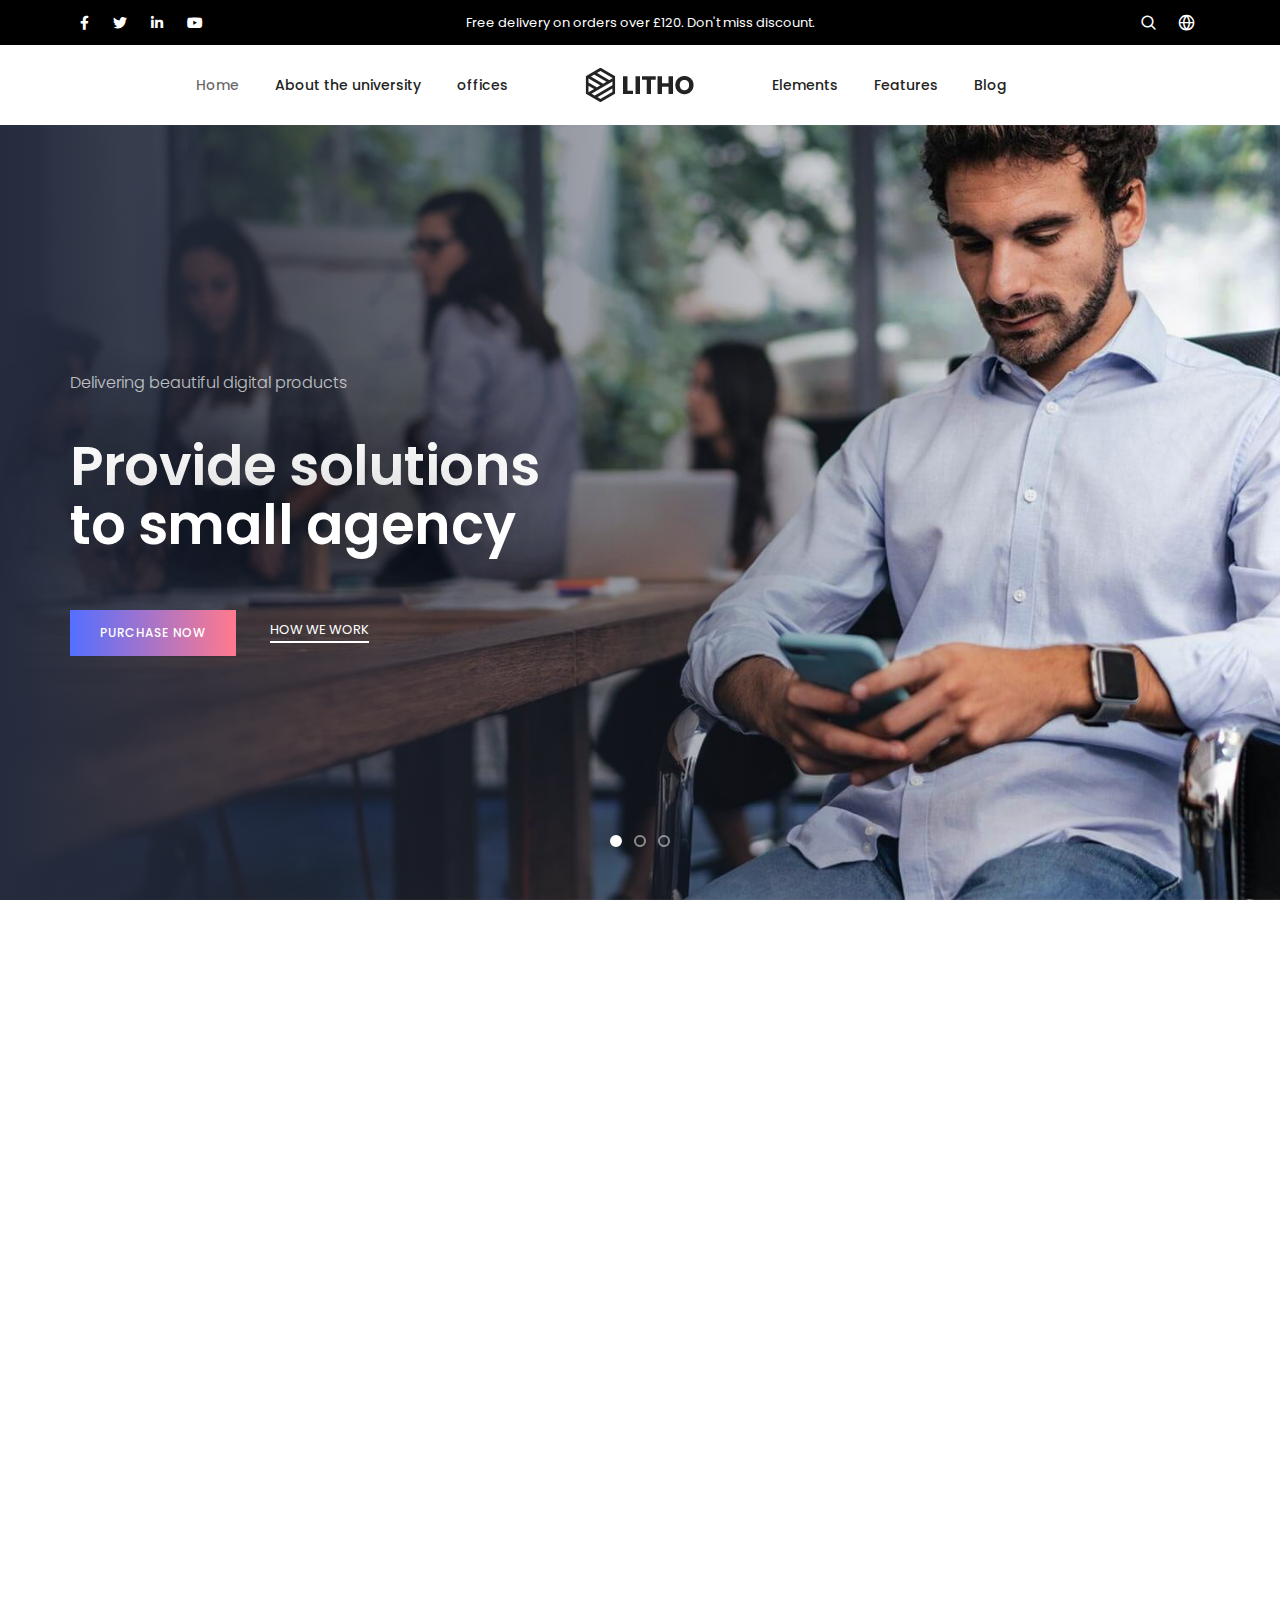
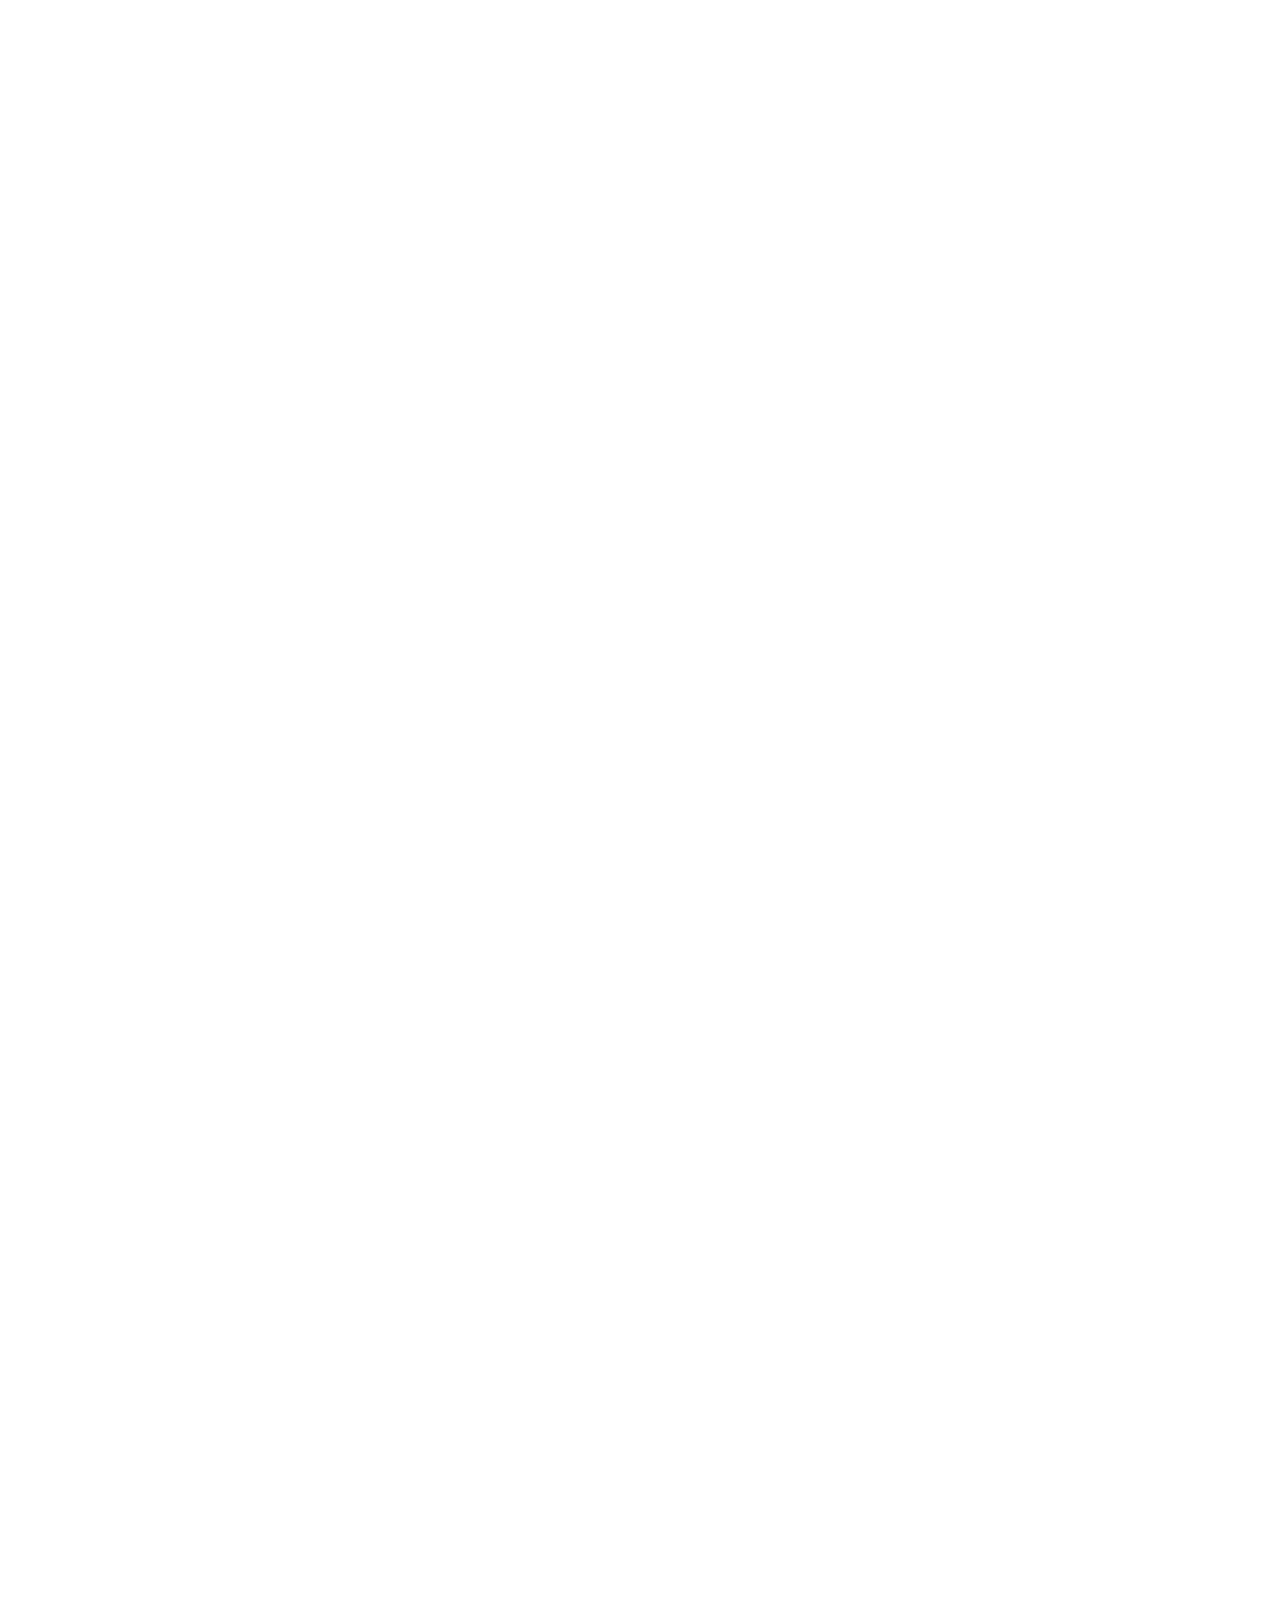
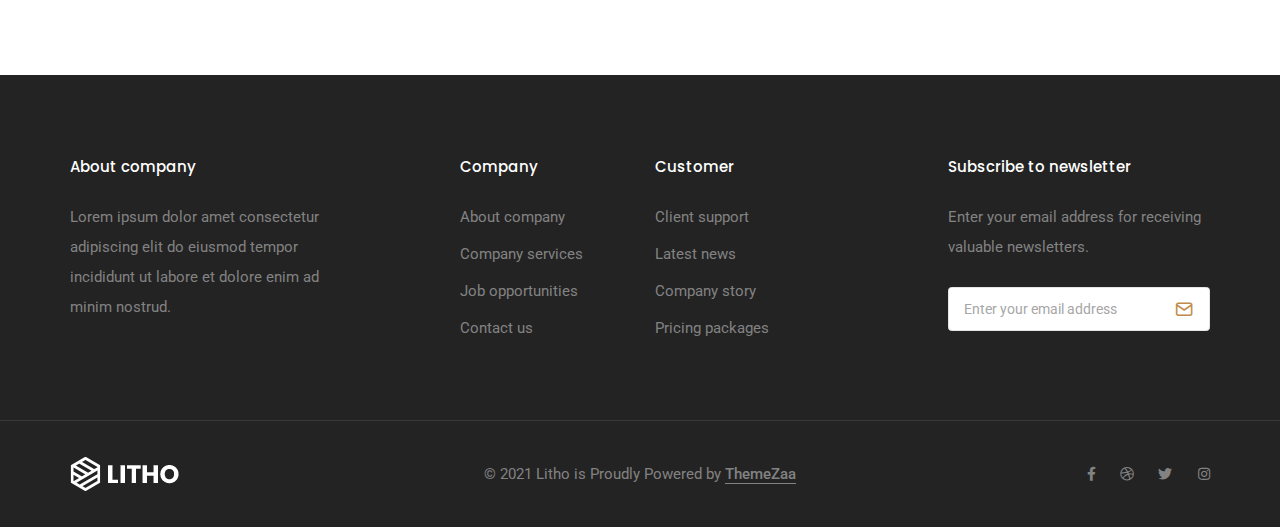
==== index.html @ 5c180fd3 "first commit" ====
<!DOCTYPE html>
<html lang="en">

<head>
    <meta charset="UTF-8" />
    <meta http-equiv="X-UA-Compatible" content="IE=edge" />
    <meta name="viewport" content="width=device-width, initial-scale=1.0" />
    <title>Document</title>
    <link rel="stylesheet" href="css/font-icons.min.css" />
    <link rel="stylesheet" href="css/theme-vendors.min.css" />
    <link rel="stylesheet" href="css/style.css" />
    <link rel="stylesheet" href="css/responsive.css" />
</head>

<body>
    <!-- start header -->
    <header class="header-with-topbar">
        <div class="top-bar navbar-light bg-black d-none d-md-block">
            <div class="container-lg nav-header-container">
                <div class="d-flex flex-wrap align-items-center">
                    <div class="col-12 col-md-3 header-social-icon d-none d-md-inline-block me-auto ps-lg-0 border-0">
                        <a href="https://www.facebook.com/" target="_blank"><i class="fab fa-facebook-f"></i></a>
                        <a href="http://www.twitter.com/" target="_blank"><i class="fab fa-twitter"></i></a>
                        <a href="http://www.linkedin.com/" target="_blank"><i class="fab fa-linkedin-in"></i></a>
                        <a href="http://www.youtube.com/" target="_blank"><i class="fab fa-youtube"></i></a>
                    </div>
                    <div class="col-12 col-md-6 text-center px-md-0 sm-padding-5px-tb line-height-normal">
                        <span class="alt-font text-small d-inline-block">Free delivery on orders over £120. Don't miss
                            discount.</span>
                    </div>
                    <div class="col-12 col-md-3 text-end d-none d-md-inline-block">
                        <div class="header-search-icon search-form-wrapper">
                            <a href="javascript:void(0)" class="search-form-icon header-search-form"><i
                                    class="feather icon-feather-search"></i></a>
                            <!-- start search input -->
                            <div class="form-wrapper">
                                <button title="Close" type="button" class="search-close alt-font">×</button>
                                <form id="search-form" role="search" method="get" class="search-form text-start"
                                    action="https://lithohtml.themezaa.com/search-result.html">
                                    <div class="search-form-box">
                                        <span
                                            class="search-label alt-font text-small text-uppercase text-medium-gray">What
                                            are you looking for?</span>
                                        <input class="search-input alt-font" id="search-form-input5e219ef164995"
                                            placeholder="Enter your keywords..." name="s" value="" type="text"
                                            autocomplete="off">
                                        <button type="submit" class="search-button">
                                            <i class="feather icon-feather-search" aria-hidden="true"></i>
                                        </button>
                                    </div>
                                </form>
                            </div>
                            <!-- end search input -->
                        </div>
                        <div class="header-language dropdown d-lg-inline-block">
                            <a href="javascript:void(0);"><i class="feather icon-feather-globe"></i></a>
                            <ul class="dropdown-menu alt-font">
                                <li><a href="javascript:void(0);" title="English"><span class="icon-country"><img
                                                src="images/country-flag-16X16/usa.png" alt=""></span>English</a></li>
                                <li><a href="javascript:void(0);" title="England"><span class="icon-country"><img
                                                src="images/country-flag-16X16/egypt.png" alt=""></span>Arabic</a></li>
                            </ul>
                        </div>
                    </div>
                </div>
            </div>
        </div>
        <!-- start navigation -->
        <nav
            class="navbar navbar-expand-lg top-space navbar-light bg-white header-light fixed-top header-reverse-scroll menu-logo-center">
            <div class="container-lg nav-header-container">
                <div class="col-6 px-lg-0 menu-logo">
                    <a class="navbar-brand" href="index.html">
                        <img src="images/logo-black.png" data-at2x="images/logo-black@2x.png" class="default-logo"
                            alt="">
                        <img src="images/logo-black.png" data-at2x="images/logo-black@2x.png" class="alt-logo" alt="">
                        <img src="images/logo-black.png" data-at2x="images/logo-black@2x.png" class="mobile-logo"
                            alt="">
                    </a>
                </div>
                <div class="col-auto col-lg-12 px-lg-0 menu-order">
                    <button class="navbar-toggler float-end" type="button" data-bs-toggle="collapse"
                        data-bs-target="#navbarNav" aria-controls="navbarNav" aria-label="Toggle navigation">
                        <span class="navbar-toggler-line"></span>
                        <span class="navbar-toggler-line"></span>
                        <span class="navbar-toggler-line"></span>
                        <span class="navbar-toggler-line"></span>
                    </button>
                    <div class=" collapse navbar-collapse justify-content-between" id="navbarNav">
                        <ul class="navbar-nav alt-font navbar-left justify-content-end">
                            <li class="nav-item dropdown megamenu">
                                <a href="index.html" class="nav-link">Home</a>
                            </li>
                            <li class="nav-item dropdown simple-dropdown">
                                <a href="#" class="nav-link">About the university</a>
                            </li>
                            <li class="nav-item dropdown simple-dropdown">
                                <a href="#" class="nav-link">offices</a>
                                <i class="fa fa-angle-down dropdown-toggle" data-bs-toggle="dropdown"
                                    aria-hidden="true"></i>
                                <ul class="dropdown-menu" role="menu">
                                    <li class="dropdown">
                                        <a data-bs-toggle="dropdown" href="javascript:void(0);">Portfolio classic</a>
                                    </li>
                                    <li class="dropdown">
                                        <a data-bs-toggle="dropdown" href="javascript:void(0);">Portfolio classic</a>
                                    </li>
                                    <li class="dropdown">
                                        <a data-bs-toggle="dropdown" href="javascript:void(0);">Portfolio classic</a>
                                    </li>

                                </ul>
                            </li>
                        </ul>
                        <ul class="navbar-nav alt-font navbar-right justify-content-start">
                            <li class="nav-item dropdown megamenu">
                                <a href="javascript:void(0);" class="nav-link">Elements</a>
                                <i class="fa fa-angle-down dropdown-toggle" data-bs-toggle="dropdown"
                                    aria-hidden="true"></i>
                                <div class="menu-back-div dropdown-menu megamenu-content" role="menu">
                                    <div class="d-lg-flex justify-content-center">
                                        <ul class="d-lg-inline-block">
                                            <li class="dropdown-header">General</li>
                                            <li><a href="accordions.html"><i
                                                        class="ti-layout-accordion-separated"></i>Accordions</a></li>
                                            <li><a href="buttons.html"><i class="ti-mouse"></i>Buttons</a></li>
                                            <li><a href="team.html"><i class="ti-user"></i>Team</a></li>
                                            <li><a href="team-carousel.html"><i class="ti-layout-slider-alt"></i>Team
                                                    carousel</a></li>
                                            <li><a href="clients.html"><i class="ti-id-badge"></i>Clients</a></li>
                                            <li><a href="client-carousel.html"><i class="ti-layout-slider"></i>Client
                                                    carousel</a></li>
                                            <li><a href="subscribe.html"><i class="ti-crown"></i>Subscribe</a></li>
                                            <li><a href="call-to-action.html"><i class="ti-eye"></i>Call to action</a>
                                            </li>
                                            <li><a href="tab.html"><i class="ti-layout-tab"></i>Tab</a></li>
                                            <li><a href="google-map.html"><i class="ti-location-pin"></i>Google map</a>
                                            </li>
                                            <li><a href="contact-form.html"><i class="ti-clipboard"></i>Contact form</a>
                                            </li>
                                            <li><a href="image-gallery.html"><i class="ti-gallery"></i>Image gallery</a>
                                            </li>
                                        </ul>
                                        <ul class="d-lg-inline-block">
                                            <li class="dropdown-header">Content & infographics</li>
                                            <li><a href="progress-bar.html"><i class="icon-hourglass"></i>Progress
                                                    bar</a></li>
                                            <li><a href="icon-with-text.html"><i class="ti-layout-media-left"></i>Icon
                                                    with text</a></li>
                                            <li><a href="overline-icon-box.html"><i class="ti-write"></i>Over line icon
                                                    box</a></li>
                                            <li><a href="custom-icon-with-text.html"><i class="ti-vector"></i>Custom
                                                    icon with text</a></li>
                                            <li><a href="counters.html"><i class="ti-timer"></i>Counters</a></li>
                                            <li><a href="countdown.html"><i class="ti-alarm-clock"></i>Countdown</a>
                                            </li>
                                            <li><a href="pie-charts.html"><i class="ti-pie-chart"></i>Pie charts</a>
                                            </li>
                                            <li><a href="fancy-text-box.html"><i class="ti-layout-cta-center"></i>Fancy
                                                    text box</a></li>
                                            <li><a href="text-box.html"><i class="ti-layout-cta-left"></i>Text box</a>
                                            </li>
                                            <li><a href="fancy-text.html"><i class="ti-text"></i>Fancy text</a></li>
                                        </ul>
                                        <ul class="d-lg-inline-block">
                                            <li class="dropdown-header">Interactive</li>
                                            <li><a href="testimonials.html"><i class="ti-thought"></i>Testimonials</a>
                                            </li>
                                            <li><a href="testimonials-carousel.html"><i
                                                        class="ti-comments"></i>Testimonials carousel</a></li>
                                            <li><a href="video.html"><i class="ti-video-camera"></i>Video</a></li>
                                            <li><a href="interactive-banners.html"><i class="ti-image"></i>Interactive
                                                    banners</a></li>
                                            <li><a href="services.html"><i class="ti-bookmark-alt"></i>Services</a></li>
                                            <li><a href="info-banner.html"><i class="ti-layout-slider"></i>Info
                                                    banner</a></li>
                                            <li><a href="rotate-box.html"><i class="ti-package"></i>Rotate box</a></li>
                                            <li><a href="process-step.html"><i class="ti-layers"></i>Process step</a>
                                            </li>
                                            <li><a href="instagram.html"><i class="ti-instagram"></i>Instagram</a></li>
                                            <li><a href="parallax-scrolling.html"><i
                                                        class="ti-exchange-vertical"></i>Parallax scrolling</a></li>
                                            <li><a href="text-slider.html"><i class="ti-layout-media-overlay"></i>Text
                                                    slider</a></li>
                                        </ul>
                                        <ul class="d-lg-inline-block">
                                            <li class="dropdown-header">Text & containers</li>
                                            <li><a href="heading.html"><i class="ti-text"></i>Heading</a></li>
                                            <li><a href="dropcaps.html"><i class="ti-smallcap"></i>Drop caps</a></li>
                                            <li><a href="columns.html"><i class="ti-layout"></i>Columns</a></li>
                                            <li><a href="blockquote.html"><i class="ti-quote-left"></i>Blockquote</a>
                                            </li>
                                            <li><a href="highlights.html"><i class="ti-underline"></i>Highlights</a>
                                            </li>
                                            <li><a href="message-box.html"><i
                                                        class="ti-layout-media-right-alt"></i>Message box</a></li>
                                            <li><a href="social-icons.html"><i class="ti-user"></i>Social icons</a></li>
                                            <li><a href="lists.html"><i class="ti-list"></i>Lists</a></li>
                                            <li><a href="seperators.html"><i
                                                        class="ti-layout-line-solid"></i>Separators</a></li>
                                            <li><a href="pricing-table.html"><i class="ti-layout-column2"></i>Pricing
                                                    table</a></li>
                                        </ul>
                                    </div>
                                </div>
                            </li>
                            <li class="nav-item dropdown simple-dropdown">
                                <a href="#" class="nav-link">Features</a>
                                <i class="fa fa-angle-down dropdown-toggle" data-bs-toggle="dropdown"
                                    aria-hidden="true"></i>
                                <ul class="dropdown-menu" role="menu">
                                    <li class="dropdown">
                                        <a data-bs-toggle="dropdown" href="javascript:void(0);">Header and menu<i
                                                class="fas fa-angle-right dropdown-toggle"></i></a>
                                        <ul class="dropdown-menu">
                                            <li><a href="transparent-header.html">Transparent header</a></li>
                                            <li><a href="white-header.html">White header</a></li>
                                            <li><a href="dark-header.html">Dark header</a></li>
                                            <li><a href="header-with-top-bar.html">Header with top bar</a></li>
                                            <li><a href="header-with-push.html">Header with push</a></li>
                                            <li><a href="center-navigation.html">Center navigation</a></li>
                                            <li><a href="center-logo.html">Center logo</a></li>
                                            <li><a href="top-logo.html">Top logo</a></li>
                                            <li><a href="one-page-navigation.html">One page navigation</a></li>
                                            <li class="dropdown">
                                                <a data-bs-toggle="dropdown" href="javascript:void(0);">Hamburger menu<i
                                                        class="fas fa-angle-right dropdown-toggle"></i></a>
                                                <ul class="dropdown-menu">
                                                    <li><a href="hamburger-menu.html">Hamburger menu</a></li>
                                                    <li><a href="hamburger-menu-modern.html">Hamburger menu modern</a>
                                                    </li>
                                                    <li><a href="hamburger-menu-half.html">Hamburger menu half</a></li>
                                                </ul>
                                            </li>
                                            <li class="dropdown">
                                                <a data-bs-toggle="dropdown" href="javascript:void(0);">Left menu<i
                                                        class="fas fa-angle-right dropdown-toggle"></i></a>
                                                <ul class="dropdown-menu">
                                                    <li><a href="left-menu-classic.html">Left menu classic</a></li>
                                                    <li><a href="left-menu-modern.html">Left menu modern</a></li>
                                                </ul>
                                            </li>
                                            <li class="dropdown">
                                                <a data-bs-toggle="dropdown" href="javascript:void(0);">Header type<i
                                                        class="fas fa-angle-right dropdown-toggle"></i></a>
                                                <ul class="dropdown-menu">
                                                    <li><a href="header-always-fixed.html">Always fixed</a></li>
                                                    <li><a href="header-disable-fixed.html">Disable fixed</a></li>
                                                    <li><a href="header-reverse-scroll.html">Reverse scroll</a></li>
                                                    <li><a href="header-responsive-sticky.html">Responsive sticky</a>
                                                    </li>
                                                </ul>
                                            </li>
                                            <li class="dropdown">
                                                <a data-bs-toggle="dropdown" href="javascript:void(0);">Mobile menu<i
                                                        class="fas fa-angle-right dropdown-toggle"></i></a>
                                                <ul class="dropdown-menu">
                                                    <li><a href="mobile-menu-classic.html">Classic</a></li>
                                                    <li><a href="mobile-menu-modern.html">Modern</a></li>
                                                    <li><a href="mobile-menu-full-screen.html">Full screen</a></li>
                                                </ul>
                                            </li>
                                        </ul>
                                    </li>
                                    <li class="dropdown">
                                        <a data-bs-toggle="dropdown" href="javascript:void(0);">Footer<i
                                                class="fas fa-angle-right dropdown-toggle"></i></a>
                                        <ul class="dropdown-menu">
                                            <li><a href="footer-style-01.html">Footer style 01</a></li>
                                            <li><a href="footer-style-02.html">Footer style 02</a></li>
                                            <li><a href="footer-style-03.html">Footer style 03</a></li>
                                            <li><a href="footer-style-04.html">Footer style 04</a></li>
                                            <li><a href="footer-style-05.html">Footer style 05</a></li>
                                            <li><a href="footer-style-06.html">Footer style 06</a></li>
                                            <li><a href="footer-style-07.html">Footer style 07</a></li>
                                            <li><a href="footer-style-08.html">Footer style 08</a></li>
                                            <li><a href="footer-style-09.html">Footer style 09</a></li>
                                            <li><a href="footer-style-10.html">Footer style 10</a></li>
                                            <li><a href="footer-style-11.html">Footer style 11</a></li>
                                            <li><a href="footer-style-12.html">Footer style 12</a></li>
                                        </ul>
                                    </li>
                                    <li class="dropdown">
                                        <a data-bs-toggle="dropdown" href="javascript:void(0);">Page title<i
                                                class="fas fa-angle-right dropdown-toggle"></i></a>
                                        <ul class="dropdown-menu">
                                            <li><a href="page-title-left-alignment.html">Left alignment</a></li>
                                            <li><a href="page-title-right-alignment.html">Right alignment</a></li>
                                            <li><a href="page-title-center-alignment.html">Center alignment</a></li>
                                            <li><a href="page-title-colorful-style.html">Colorful style</a></li>
                                            <li><a href="page-title-big-typography.html">Big typography</a></li>
                                            <li><a href="page-title-parallax-background.html">Parallax background</a>
                                            </li>
                                            <li><a href="page-title-separate-breadcrumbs.html">Separate breadcrumbs</a>
                                            </li>
                                            <li><a href="page-title-gallery-background.html">Gallery background</a></li>
                                            <li><a href="page-title-background-video.html">Background video</a></li>
                                            <li><a href="page-title-mini-version.html">Mini version</a></li>
                                        </ul>
                                    </li>
                                    <li class="dropdown">
                                        <a data-bs-toggle="dropdown" href="javascript:void(0);">Modal popup<i
                                                class="fas fa-angle-right dropdown-toggle"></i></a>
                                        <ul class="dropdown-menu">
                                            <li><a href="modal-simple.html">Simple modal</a></li>
                                            <li><a href="modal-subscription.html">Subscription</a></li>
                                            <li><a href="modal-contact-form.html">Contact form</a></li>
                                            <li><a href="modal-youtube-video.html">Youtube video</a></li>
                                            <li><a href="modal-vimeo-video.html">Vimeo video</a></li>
                                            <li><a href="modal-google-map.html">Google map</a></li>
                                        </ul>
                                    </li>
                                    <li class="dropdown">
                                        <a data-bs-toggle="dropdown" href="javascript:void(0);">Icon packs<i
                                                class="fas fa-angle-right dropdown-toggle"></i></a>
                                        <ul class="dropdown-menu">
                                            <li><a href="icon-packs-icons-mind-line.html">Icons mind line</a></li>
                                            <li><a href="icon-packs-icons-mind-solid.html">Icons mind solid</a></li>
                                            <li><a href="icon-packs-feather.html">Feather</a></li>
                                            <li><a href="icon-packs-font-awesome.html">Font awesome</a></li>
                                            <li><a href="icon-packs-et-line.html">ET line</a></li>
                                            <li><a href="icon-packs-themify.html">Themify</a></li>
                                            <li><a href="icon-packs-simple-line.html">Simple line</a></li>
                                        </ul>
                                    </li>
                                    <li class="dropdown">
                                        <a href="animations.html">Animations</a>
                                    </li>
                                </ul>
                            </li>
                            <li class="nav-item dropdown simple-dropdown">
                                <a href="#" class="nav-link">Blog</a>
                                <i class="fa fa-angle-down dropdown-toggle" data-bs-toggle="dropdown"
                                    aria-hidden="true"></i>
                                <ul class="dropdown-menu" role="menu">
                                    <li class="dropdown"><a href="blog-grid.html">Blog grid</a></li>
                                    <li class="dropdown"><a href="blog-masonry.html">Blog masonry</a></li>
                                    <li class="dropdown"><a href="blog-classic.html">Blog classic</a></li>
                                    <li class="dropdown"><a href="blog-simple.html">Blog simple</a></li>
                                    <li class="dropdown"><a href="blog-side-image.html">Blog side image</a></li>
                                    <li class="dropdown"><a href="blog-metro.html">Blog metro</a></li>
                                    <li class="dropdown"><a href="blog-overlay-image.html">Blog overlay image</a></li>
                                    <li class="dropdown"><a href="blog-modern.html">Blog modern</a></li>
                                    <li class="dropdown"><a href="blog-clean.html">Blog clean</a></li>
                                    <li class="dropdown"><a href="blog-widget.html">Blog widget</a></li>
                                    <li class="dropdown"><a href="blog-standard.html">Blog standard</a></li>
                                    <li class="dropdown">
                                        <a data-bs-toggle="dropdown" href="javascript:void(0);">Post layout<i
                                                class="fas fa-angle-right dropdown-toggle"></i></a>
                                        <ul class="dropdown-menu">
                                            <li><a href="blog-post-layout-01.html">Blog post layout 01</a></li>
                                            <li><a href="blog-post-layout-02.html">Blog post layout 02</a></li>
                                            <li><a href="blog-post-layout-03.html">Blog post layout 03</a></li>
                                            <li><a href="blog-post-layout-04.html">Blog post layout 04</a></li>
                                            <li><a href="blog-post-layout-05.html">Blog post layout 05</a></li>
                                        </ul>
                                    </li>
                                    <li class="dropdown">
                                        <a data-bs-toggle="dropdown" href="javascript:void(0);">Post types<i
                                                class="fas fa-angle-right dropdown-toggle"></i></a>
                                        <ul class="dropdown-menu">
                                            <li><a href="blog-standard-post.html">Standard post</a></li>
                                            <li><a href="blog-gallery-post.html">Gallery post</a></li>
                                            <li><a href="blog-slider-post.html">Slider post</a></li>
                                            <li><a href="blog-html5-video-post.html">HTML5 video post</a></li>
                                            <li><a href="blog-youtube-video-post.html">Youtube video post</a></li>
                                            <li><a href="blog-vimeo-video-post.html">Vimeo video post</a></li>
                                            <li><a href="blog-audio-post.html">Audio post</a></li>
                                            <li><a href="blog-blockquote-post.html">Blockquote post</a></li>
                                            <li><a href="blog-full-width-post.html">Full width post</a></li>
                                        </ul>
                                    </li>
                                </ul>
                            </li>
                        </ul>
                    </div>
                </div>
            </div>
        </nav>
        <!-- end navigation -->
    </header>
    <!-- end header -->
    <!-- start section -->
    <section class="p-0">
        <div class="swiper-container white-move mobileoff-fullscreen-top-space md-h-600px sm-h-500px"
            data-slider-options='{ "slidesPerView": 1, "loop": true, "pagination": { "el": ".swiper-pagination", "clickable": true }, "navigation": { "nextEl": ".swiper-button-next-nav", "prevEl": ".swiper-button-previous-nav" }, "autoplay": { "delay": 4500, "disableOnInteraction": false }, "keyboard": { "enabled": true, "onlyInViewport": true }, "effect": "slide" }'>
            <div class="swiper-wrapper">
                <!-- start slider item -->
                <div class="swiper-slide cover-background" style="
              background-image: url('images/home-business-slider-img01.jpg');
            ">
                    <div class="overlay-bg bg-gradient-dark-slate-blue"></div>
                    <div class="container h-100">
                        <div class="row h-100">
                            <div
                                class="col-12 col-xl-6 col-lg-7 col-sm-8 h-100 d-flex justify-content-center flex-column position-relative">
                                <p
                                    class="alt-font text-extra-medium text-white opacity-7 font-weight-300 margin-40px-bottom xs-margin-20px-bottom">
                                    Delivering beautiful digital products
                                </p>
                                <h2
                                    class="alt-font text-shadow-double-large font-weight-600 text-white margin-55px-bottom w-90 md-w-100 md-no-text-shadow xs-margin-35px-bottom">
                                    Provide solutions to small agency
                                </h2>
                                <div class="d-inline-block">
                                    <a href="https://1.envato.market/AL7Oj" target="_blank"
                                        class="btn btn-fancy btn-medium btn-gradient-sky-blue-pink margin-30px-right xs-margin-15px-bottom">Purchase
                                        now</a>
                                    <a href="our-process.html"
                                        class="btn btn-link btn-large text-white top-minus-5px font-weight-400">How we
                                        work</a>
                                </div>
                            </div>
                        </div>
                    </div>
                </div>
                <!-- end slider item -->
                <!-- start slider item -->
                <div class="swiper-slide cover-background" style="
              background-image: url('images/home-business-slider-img02.jpg');
            ">
                    <div class="overlay-bg bg-gradient-dark-slate-blue"></div>
                    <div class="container h-100">
                        <div class="row h-100">
                            <div
                                class="col-12 col-xl-6 col-lg-7 col-sm-8 h-100 d-flex justify-content-center flex-column position-relative">
                                <p
                                    class="alt-font text-extra-medium text-white opacity-7 font-weight-300 margin-40px-bottom xs-margin-20px-bottom">
                                    Delivering beautiful digital products
                                </p>
                                <h2
                                    class="alt-font text-shadow-double-large font-weight-600 text-white margin-55px-bottom w-90 md-w-100 md-no-text-shadow xs-margin-35px-bottom">
                                    Start your online business today
                                </h2>
                                <div class="d-inline-block">
                                    <a href="https://1.envato.market/AL7Oj" target="_blank"
                                        class="btn btn-fancy btn-medium btn-gradient-sky-blue-pink margin-30px-right xs-margin-15px-bottom">Purchase
                                        now</a>
                                    <a href="our-process.html"
                                        class="btn btn-link btn-large text-white top-minus-5px font-weight-400">How we
                                        work</a>
                                </div>
                            </div>
                        </div>
                    </div>
                </div>
                <!-- end slider item -->
                <!-- start slider item -->
                <div class="swiper-slide cover-background" style="
              background-image: url('images/home-business-slider-img03.jpg');
            ">
                    <div class="overlay-bg bg-gradient-dark-slate-blue"></div>
                    <div class="container h-100">
                        <div class="row h-100">
                            <div
                                class="col-12 col-xl-6 col-lg-7 col-sm-8 h-100 d-flex justify-content-center flex-column position-relative">
                                <p
                                    class="alt-font text-extra-medium text-white opacity-7 font-weight-300 margin-40px-bottom xs-margin-20px-bottom">
                                    Delivering beautiful digital products
                                </p>
                                <h2
                                    class="alt-font text-shadow-double-large font-weight-600 text-white margin-55px-bottom w-90 md-w-100 md-no-text-shadow xs-margin-35px-bottom">
                                    The best way to promote business
                                </h2>
                                <div class="d-inline-block">
                                    <a href="https://1.envato.market/AL7Oj" target="_blank"
                                        class="btn btn-fancy btn-medium btn-gradient-sky-blue-pink margin-30px-right xs-margin-15px-bottom">Purchase
                                        now</a>
                                    <a href="our-process.html"
                                        class="btn btn-link btn-large text-white top-minus-5px font-weight-400">How we
                                        work</a>
                                </div>
                            </div>
                        </div>
                    </div>
                </div>
                <!-- end slider item -->
            </div>
            <!-- start slider pagination -->
            <div class="swiper-pagination swiper-light-pagination"></div>
            <!-- end slider pagination -->
            <!-- start slider navigation -->
            <!-- <div class="swiper-button-next-nav swiper-button-next rounded-circle slider-navigation-style-07"><i class="feather icon-feather-arrow-right"></i></div>
                    <div class="swiper-button-previous-nav swiper-button-prev rounded-circle slider-navigation-style-07"><i class="feather icon-feather-arrow-left"></i></div>  -->
            <!-- end slider navigation -->
        </div>
    </section>
    <!-- end section -->
    <!-- start section -->
    <section class="bg-light-gray wow animate__fadeIn">
        <div class="container">
            <div class="row justify-content-center">
                <div class="col-12 col-lg-6 col-md-8 text-center margin-5-rem-bottom md-margin-3-rem-bottom">
                    <h4 class="alt-font font-weight-600 text-extra-dark-gray letter-spacing-minus-1px">Interesting
                        articles</h4>
                    <p class="w-80 mx-auto md-w-100 mb-0">Lorem ipsum dolor amet consectetur adipiscing elit eiusmod
                        tempor incididunt ut labore et dolore magna</p>
                </div>
            </div>
            <div class="row">
                <div class="col-12 blog-content">
                    <ul
                        class="blog-grid blog-wrapper grid grid-loading grid-3col xl-grid-3col lg-grid-3col md-grid-2col sm-grid-2col xs-grid-1col gutter-extra-large">
                        <li class="grid-sizer"></li>
                        <!-- start blog item -->
                        <li class="grid-item wow animate__fadeIn">
                            <div class="blog-post border-radius-5px bg-white box-shadow-medium">
                                <div class="blog-post-image bg-medium-slate-blue">
                                    <a href="blog-post-layout-01.html" title=""><img src="images/blog-img79.jpg"
                                            alt=""></a>
                                    <a href="blog-masonry.html" class="blog-category alt-font">Creative</a>
                                </div>
                                <div class="post-details padding-3-rem-lr padding-2-half-rem-tb">
                                    <a href="blog-masonry.html"
                                        class="alt-font text-small text-shamrock-green-hover d-inline-block margin-10px-bottom">18
                                        February 2020</a>
                                    <a href="blog-post-layout-01.html"
                                        class="alt-font font-weight-500 text-extra-medium text-extra-dark-gray text-shamrock-green-hover margin-15px-bottom d-block">Never
                                        give in except to convictions good sense</a>
                                    <p>Lorem ipsum is simply dummy text printing typesetting industry lorem ipsum been
                                        dummy...</p>
                                    <div class="d-flex align-items-center">
                                        <img class="avtar-image" src="images/avtar28.jpg" alt="" />
                                        <span class="alt-font text-small me-auto">By <a href="blog-masonry.html"
                                                class="text-shamrock-green-hover">Torrie asai</a></span>
                                        <a href="blog-post-layout-01.html"
                                            class="blog-like alt-font text-extra-small text-shamrock-green-hover"><i
                                                class="far fa-heart"></i><span>28</span></a>
                                    </div>
                                </div>
                            </div>
                        </li>
                        <!-- end blog item -->
                        <!-- start blog item -->
                        <li class="grid-item wow animate__fadeIn" data-wow-delay="0.2s">
                            <div class="blog-post border-radius-5px bg-white box-shadow-medium">
                                <div class="blog-post-image bg-medium-slate-blue">
                                    <a href="blog-post-layout-02.html" title=""><img src="images/blog-img80.jpg"
                                            alt=""></a>
                                    <a href="blog-masonry.html" class="blog-category alt-font">Concept</a>
                                </div>
                                <div class="post-details padding-3-rem-lr padding-2-half-rem-tb">
                                    <a href="blog-masonry.html"
                                        class="alt-font text-small text-shamrock-green-hover d-inline-block margin-10px-bottom">09
                                        January 2020</a>
                                    <a href="blog-post-layout-02.html"
                                        class="alt-font font-weight-500 text-extra-medium text-extra-dark-gray text-shamrock-green-hover margin-15px-bottom d-block">Simplicity
                                        is the ultimate sophistication</a>
                                    <p>Lorem ipsum is simply dummy text printing typesetting industry lorem ipsum been
                                        dummy...</p>
                                    <div class="d-flex align-items-center">
                                        <img class="avtar-image" src="images/avtar27.jpg" alt="" />
                                        <span class="alt-font text-small me-auto">By <a href="blog-masonry.html"
                                                class="text-shamrock-green-hover">Walton smith</a></span>
                                        <a href="blog-post-layout-02.html"
                                            class="blog-like alt-font text-extra-small text-shamrock-green-hover"><i
                                                class="far fa-heart"></i><span>30</span></a>
                                    </div>
                                </div>
                            </div>
                        </li>
                        <!-- end blog item -->
                        <!-- start blog item -->
                        <li class="grid-item wow animate__fadeIn" data-wow-delay="0.4s">
                            <div class="blog-post border-radius-5px bg-white box-shadow-medium">
                                <div class="blog-post-image bg-medium-slate-blue">
                                    <a href="blog-post-layout-03.html" title=""><img src="images/blog-img81.jpg"
                                            alt=""></a>
                                    <a href="blog-masonry.html" class="blog-category alt-font">Nature</a>
                                </div>
                                <div class="post-details padding-3-rem-lr padding-2-half-rem-tb">
                                    <a href="blog-masonry.html"
                                        class="alt-font text-small text-shamrock-green-hover d-inline-block margin-10px-bottom">12
                                        December 2020</a>
                                    <a href="blog-post-layout-03.html"
                                        class="alt-font font-weight-500 text-extra-medium text-extra-dark-gray text-shamrock-green-hover margin-15px-bottom d-block">People
                                        ignore designs that ignore people</a>
                                    <p>Lorem ipsum is simply dummy text printing typesetting industry lorem ipsum been
                                        dummy...</p>
                                    <div class="d-flex align-items-center">
                                        <img class="avtar-image" src="images/avtar29.jpg" alt="" />
                                        <span class="alt-font text-small me-auto">By <a href="blog-masonry.html"
                                                class="text-shamrock-green-hover">Bill gardner</a></span>
                                        <a href="blog-post-layout-03.html"
                                            class="blog-like alt-font text-extra-small text-shamrock-green-hover"><i
                                                class="far fa-heart"></i><span>23</span></a>
                                    </div>
                                </div>
                            </div>
                        </li>
                        <!-- end blog item -->
                    </ul>
                </div>
            </div>
            <div class="row">
                <div class="col-12 text-center">
                    <a href="blog-masonry.html"
                        class="btn btn-link thin btn-extra-large text-extra-dark-gray margin-70px-top d-inline-block md-margin-40px-top sm-margin-20px-top">View
                        all articles</a>
                </div>
            </div>
        </div>
    </section>
    <!-- end section -->
    <!-- start section -->
    <section class="pt-0">
        <div class="container-fluid">
            <div class="row">
                <div class="col-12 filter-content">
                    <ul
                        class="portfolio-overlay portfolio-wrapper grid grid-loading grid-4col xl-grid-4col lg-grid-3col md-grid-2col sm-grid-2col xs-grid-1col gutter-large text-center">
                        <li class="grid-sizer"></li>
                        <!-- start portfolio item -->
                        <li class="grid-item wow animate__fadeIn">
                            <a href="single-project-page-01.html">
                                <div class="portfolio-box">
                                    <div class="portfolio-image bg-gradient-sky-blue-pink">
                                        <img src="images/portfolio-150.jpg" alt="" />
                                        <div
                                            class="portfolio-hover justify-content-end d-flex flex-column padding-50px-tb xl-padding-30px-tb">
                                            <i
                                                class="ti-plus portfolio-plus-icon font-weight-300 text-white absolute-middle-center icon-extra-small move-top-bottom"></i>
                                            <div class="alt-font text-white font-weight-500 d-block">Daimler Financial
                                            </div>
                                            <div class="text-medium d-block text-white opacity-7">Brochure</div>
                                        </div>
                                    </div>
                                </div>
                            </a>
                        </li>
                        <!-- end portfolio item -->
                        <!-- start portfolio item -->
                        <li class="grid-item branding wow animate__fadeIn">
                            <a href="single-project-page-02.html">
                                <div class="portfolio-box">
                                    <div class="portfolio-image bg-gradient-sky-blue-pink">
                                        <img src="images/portfolio-143.jpg" alt="" />
                                        <div
                                            class="portfolio-hover justify-content-end d-flex flex-column padding-50px-tb xl-padding-30px-tb">
                                            <i
                                                class="ti-plus portfolio-plus-icon font-weight-300 text-white absolute-middle-center icon-extra-small move-top-bottom"></i>
                                            <div class="alt-font text-white font-weight-500 d-block">Waterlly Lake</div>
                                            <div class="text-medium d-block text-white opacity-7">Branding</div>
                                        </div>
                                    </div>
                                </div>
                            </a>
                        </li>
                        <!-- end portfolio item -->
                        <!-- start portfolio item -->
                        <li class="grid-item branding graphics wow animate__fadeIn">
                            <a href="single-project-page-03.html">
                                <div class="portfolio-box">
                                    <div class="portfolio-image bg-gradient-sky-blue-pink">
                                        <img src="images/portfolio-145.jpg" alt="" />
                                        <div
                                            class="portfolio-hover justify-content-end d-flex flex-column padding-50px-tb xl-padding-30px-tb">
                                            <i
                                                class="ti-plus portfolio-plus-icon font-weight-300 text-white absolute-middle-center icon-extra-small move-top-bottom"></i>
                                            <div class="alt-font text-white font-weight-500 d-block">Jeremy Dupont</div>
                                            <div class="text-medium d-block text-white opacity-7">Photography</div>
                                        </div>
                                    </div>
                                </div>
                            </a>
                        </li>
                        <!-- end portfolio item -->
                        <!-- start portfolio item -->
                        <li class="grid-item graphics logos wow animate__fadeIn">
                            <a href="single-project-page-04.html">
                                <div class="portfolio-box">
                                    <div class="portfolio-image bg-gradient-sky-blue-pink">
                                        <img src="images/portfolio-146.jpg" alt="" />
                                        <div
                                            class="portfolio-hover justify-content-end d-flex flex-column padding-50px-tb xl-padding-30px-tb">
                                            <i
                                                class="ti-plus portfolio-plus-icon font-weight-300 text-white absolute-middle-center icon-extra-small move-top-bottom"></i>
                                            <div class="alt-font text-white font-weight-500 d-block">Bill Gardner</div>
                                            <div class="text-medium d-block text-white opacity-7">Photography</div>
                                        </div>
                                    </div>
                                </div>
                            </a>
                        </li>
                        <!-- end portfolio item -->
                        <!-- start portfolio item -->
                        <li class="grid-item logos photography wow animate__fadeIn">
                            <a href="single-project-page-05.html">
                                <div class="portfolio-box">
                                    <div class="portfolio-image bg-gradient-sky-blue-pink">
                                        <img src="images/portfolio-148.jpg" alt="" />
                                        <div
                                            class="portfolio-hover justify-content-end d-flex flex-column padding-50px-tb xl-padding-30px-tb">
                                            <i
                                                class="ti-plus portfolio-plus-icon font-weight-300 text-white absolute-middle-center icon-extra-small move-top-bottom"></i>
                                            <div class="alt-font text-white font-weight-500 d-block">The Manchester
                                            </div>
                                            <div class="text-medium d-block text-white opacity-7">Photography</div>
                                        </div>
                                    </div>
                                </div>
                            </a>
                        </li>
                        <!-- end portfolio item -->
                        <!-- start portfolio item -->
                        <li class="grid-item photography branding wow animate__fadeIn">
                            <a href="single-project-page-01.html">
                                <div class="portfolio-box">
                                    <div class="portfolio-image bg-gradient-sky-blue-pink">
                                        <img src="images/portfolio-147.jpg" alt="" />
                                        <div
                                            class="portfolio-hover justify-content-end d-flex flex-column padding-50px-tb xl-padding-30px-tb">
                                            <i
                                                class="ti-plus portfolio-plus-icon font-weight-300 text-white absolute-middle-center icon-extra-small move-top-bottom"></i>
                                            <div class="alt-font text-white font-weight-500 d-block">Armchair Mojo</div>
                                            <div class="text-medium d-block text-white opacity-7">Photography</div>
                                        </div>
                                    </div>
                                </div>
                            </a>
                        </li>
                        <!-- end portfolio item -->
                        <!-- start portfolio item -->
                        <li class="grid-item branding graphics wow animate__fadeIn">
                            <a href="single-project-page-02.html">
                                <div class="portfolio-box">
                                    <div class="portfolio-image bg-gradient-sky-blue-pink">
                                        <img src="images/portfolio-153.jpg" alt="" />
                                        <div
                                            class="portfolio-hover justify-content-end d-flex flex-column padding-50px-tb xl-padding-30px-tb">
                                            <i
                                                class="ti-plus portfolio-plus-icon font-weight-300 text-white absolute-middle-center icon-extra-small move-top-bottom"></i>
                                            <div class="alt-font text-white font-weight-500 d-block">Truenorth Web</div>
                                            <div class="text-medium d-block text-white opacity-7">Identity</div>
                                        </div>
                                    </div>
                                </div>
                            </a>
                        </li>
                        <!-- end portfolio item -->
                        <!-- start portfolio item -->
                        <li class="grid-item graphics logos wow animate__fadeIn">
                            <a href="single-project-page-03.html">
                                <div class="portfolio-box">
                                    <div class="portfolio-image bg-gradient-sky-blue-pink">
                                        <img src="images/portfolio-149.jpg" alt="" />
                                        <div
                                            class="portfolio-hover justify-content-end d-flex flex-column padding-50px-tb xl-padding-30px-tb">
                                            <i
                                                class="ti-plus portfolio-plus-icon font-weight-300 text-white absolute-middle-center icon-extra-small move-top-bottom"></i>
                                            <div class="alt-font text-white font-weight-500 d-block">Mass Productions
                                            </div>
                                            <div class="text-medium d-block text-white opacity-7">Branding</div>
                                        </div>
                                    </div>
                                </div>
                            </a>
                        </li>
                        <!-- end portfolio item -->
                        <!-- start portfolio item -->
                        <li class="grid-item logos photography wow animate__fadeIn">
                            <a href="single-project-page-04.html">
                                <div class="portfolio-box">
                                    <div class="portfolio-image bg-gradient-sky-blue-pink">
                                        <img src="images/portfolio-151.jpg" alt="" />
                                        <div
                                            class="portfolio-hover justify-content-end d-flex flex-column padding-50px-tb xl-padding-30px-tb">
                                            <i
                                                class="ti-plus portfolio-plus-icon font-weight-300 text-white absolute-middle-center icon-extra-small move-top-bottom"></i>
                                            <div class="alt-font text-white font-weight-500 d-block">Cortifiel Look
                                            </div>
                                            <div class="text-medium d-block text-white opacity-7">Photography</div>
                                        </div>
                                    </div>
                                </div>
                            </a>
                        </li>
                        <!-- end portfolio item -->
                        <!-- start portfolio item -->
                        <li class="grid-item photography branding wow animate__fadeIn">
                            <a href="single-project-page-05.html">
                                <div class="portfolio-box">
                                    <div class="portfolio-image bg-gradient-sky-blue-pink">
                                        <img src="images/portfolio-152.jpg" alt="" />
                                        <div
                                            class="portfolio-hover justify-content-end d-flex flex-column padding-50px-tb xl-padding-30px-tb">
                                            <i
                                                class="ti-plus portfolio-plus-icon font-weight-300 text-white absolute-middle-center icon-extra-small move-top-bottom"></i>
                                            <div class="alt-font text-white font-weight-500 d-block">Everyday Needs
                                            </div>
                                            <div class="text-medium d-block text-white opacity-7">Identity</div>
                                        </div>
                                    </div>
                                </div>
                            </a>
                        </li>
                        <!-- end portfolio item -->
                        <!-- start portfolio item -->
                        <li class="grid-item branding graphics wow animate__fadeIn">
                            <a href="single-project-page-01.html">
                                <div class="portfolio-box">
                                    <div class="portfolio-image bg-gradient-sky-blue-pink">
                                        <img src="images/portfolio-144.jpg" alt="" />
                                        <div
                                            class="portfolio-hover justify-content-end d-flex flex-column padding-50px-tb xl-padding-30px-tb">
                                            <i
                                                class="ti-plus portfolio-plus-icon font-weight-300 text-white absolute-middle-center icon-extra-small move-top-bottom"></i>
                                            <div class="alt-font text-white font-weight-500 d-block">Designblast Design
                                            </div>
                                            <div class="text-medium d-block text-white opacity-7">Branding</div>
                                        </div>
                                    </div>
                                </div>
                            </a>
                        </li>
                        <!-- end portfolio item -->
                        <!-- start portfolio item -->
                        <li class="grid-item graphics wow animate__fadeIn">
                            <a href="single-project-page-02.html">
                                <div class="portfolio-box">
                                    <div class="portfolio-image bg-gradient-sky-blue-pink">
                                        <img src="images/portfolio-154.jpg" alt="" />
                                        <div
                                            class="portfolio-hover justify-content-end d-flex flex-column padding-50px-tb xl-padding-30px-tb">
                                            <i
                                                class="ti-plus portfolio-plus-icon font-weight-300 text-white absolute-middle-center icon-extra-small move-top-bottom"></i>
                                            <div class="alt-font text-white font-weight-500 d-block">The Simplest</div>
                                            <div class="text-medium d-block text-white opacity-7">Identity</div>
                                        </div>
                                    </div>
                                </div>
                            </a>
                        </li>
                        <!-- end portfolio item -->
                    </ul>
                </div>
            </div>
        </div>
    </section>
    <!-- end section -->
    <!-- start footer -->
    <footer class="footer-consulting footer-dark bg-extra-dark-gray">
        <div class="footer-top padding-six-tb lg-padding-eight-tb md-padding-50px-tb">
            <div class="container">
                <div class="row">
                    <!-- start footer column -->
                    <div class="col-12 col-lg-3 col-sm-6 order-sm-1 order-lg-0 last-paragraph-no-margin md-margin-40px-bottom xs-margin-25px-bottom">
                        <span class="alt-font font-weight-500 d-block text-white margin-20px-bottom xs-margin-10px-bottom">About company</span>
                        <p>Lorem ipsum dolor amet consectetur adipiscing elit do eiusmod tempor incididunt ut labore et dolore enim ad minim nostrud.</p>
                    </div>
                    <!-- end footer column -->
                    <!-- start footer column -->
                    <div class="col-12 col-lg-2 offset-sm-1 col-sm-5 order-sm-2 order-lg-0 md-margin-40px-bottom xs-margin-25px-bottom">
                        <span class="alt-font font-weight-500 d-block text-white margin-20px-bottom xs-margin-10px-bottom">Company</span>
                        <ul>
                            <li><a href="about-us.html">About company</a></li>
                            <li><a href="our-services.html">Company services</a></li>
                            <li><a href="our-team.html">Job opportunities</a></li>
                            <li><a href="contact-us-classic.html">Contact us</a></li>
                        </ul>
                    </div>
                    <!-- end footer column -->
                    <!-- start footer column -->
                    <div class="col-12 col-lg-2 col-sm-5 offset-sm-1 offset-lg-0 order-sm-4 order-lg-0 xs-margin-25px-bottom">
                        <span class="alt-font font-weight-500 d-block text-white margin-20px-bottom xs-margin-10px-bottom">Customer</span>
                        <ul>                           
                            <li><a href="faq.html">Client support</a></li>
                            <li><a href="latest-news.html">Latest news</a></li>
                            <li><a href="our-story.html">Company story</a></li>
                            <li><a href="pricing-packages.html">Pricing packages</a></li>
                        </ul>
                    </div>
                    <!-- end footer column -->                    
                    <!-- start footer column -->
                    <div class="col-12 col-xl-3 offset-xl-1 col-lg-4 col-sm-6 order-sm-3 order-lg-0">                       
                        <span class="alt-font font-weight-500 d-block text-white margin-20px-bottom xs-margin-10px-bottom">Subscribe to newsletter</span>
                        <p>Enter your email address for receiving valuable newsletters.</p>
                        <form action="https://lithohtml.themezaa.com/email-templates/subscribe-newsletter.php" method="post">
                            <div class="newsletter-style-03 position-relative">
                                <input class="small-input border-color-medium-gray rounded m-0 required" name="email" placeholder="Enter your email address" type="email">
                                <input type="hidden" name="redirect" value="">
                                <button class="btn no-border text-medium submit" type="submit"><i class="feather icon-feather-mail icon-extra-small text-tussock m-0"></i></button>
                                <div class="form-results rounded position-absolute d-none"></div>
                            </div>
                        </form>
                    </div>
                    <!-- end footer column -->
                </div>
            </div>
        </div>
        <div class="footer-bottom padding-35px-tb border-top border-width-1px border-color-white-transparent">
            <div class="container"> 
                <div class="row align-items-center">
                    <div class="col-12 col-md-3 text-center text-md-start sm-margin-20px-bottom">
                        <a href="index.html" class="footer-logo"><img src="images/logo-white.png" data-at2x="images/logo-white@2x.png" alt=""></a>
                    </div>
                    <div class="col-12 col-md-6 text-center last-paragraph-no-margin sm-margin-20px-bottom">
                        <p>&copy; 2021 Litho is Proudly Powered by <a href="https://www.themezaa.com/" target="_blank" class="text-decoration-line-bottom text-tussock text-white-hover font-weight-500">ThemeZaa</a></p>
                    </div>
                    <div class="col-12 col-md-3 text-center text-md-end">
                        <div class="social-icon-style-12">
                            <ul class="extra-small-icon light">
                                <li><a class="facebook" href="https://www.facebook.com/" target="_blank"><i class="fab fa-facebook-f"></i></a></li>
                                <li><a class="dribbble" href="http://www.dribbble.com/" target="_blank"><i class="fab fa-dribbble"></i></a></li>
                                <li><a class="twitter" href="http://www.twitter.com/" target="_blank"><i class="fab fa-twitter"></i></a></li>
                                <li><a class="instagram" href="http://www.instagram.com/" target="_blank"><i class="fab fa-instagram"></i></a></li>
                            </ul>
                        </div>
                    </div>
                </div>
            </div>
        </div>
    </footer>
    <!-- end footer -->
    <!-- start scroll to top -->
    <a class="scroll-top-arrow" href="javascript:void(0);"><i class="feather icon-feather-arrow-up"></i></a>
    <!-- end scroll to top -->

    <script type="text/javascript" src="js/jquery.min.js"></script>
    <script type="text/javascript" src="js/theme-vendors.min.js"></script>
    <script type="text/javascript" src="js/main.js"></script>
</body>

</html>
---- css/font-icons.min.css ----
/*
Font awesome
Version: 5.15.4 
Plugin URI: https://fontawesome.com
License: License - https://fontawesome.com/license/free (Icons: CC BY 4.0, Fonts: SIL OFL 1.1, Code: MIT License)
*/
.fa,.fab,.fad,.fal,.far,.fas{-moz-osx-font-smoothing:grayscale;-webkit-font-smoothing:antialiased;display:inline-block;font-style:normal;font-variant:normal;text-rendering:auto;line-height:1}.fa-lg{font-size:1.33333em;line-height:.75em;vertical-align:-.0667em}.fa-xs{font-size:.75em}.fa-sm{font-size:.875em}.fa-1x{font-size:1em}.fa-2x{font-size:2em}.fa-3x{font-size:3em}.fa-4x{font-size:4em}.fa-5x{font-size:5em}.fa-6x{font-size:6em}.fa-7x{font-size:7em}.fa-8x{font-size:8em}.fa-9x{font-size:9em}.fa-10x{font-size:10em}.fa-fw{text-align:center;width:1.25em}.fa-ul{list-style-type:none;margin-left:2.5em;padding-left:0}.fa-ul>li{position:relative}.fa-li{left:-2em;position:absolute;text-align:center;width:2em;line-height:inherit}.fa-border{border:.08em solid #eee;border-radius:.1em;padding:.2em .25em .15em}.fa-pull-left{float:left}.fa-pull-right{float:right}.fa.fa-pull-left,.fab.fa-pull-left,.fal.fa-pull-left,.far.fa-pull-left,.fas.fa-pull-left{margin-right:.3em}.fa.fa-pull-right,.fab.fa-pull-right,.fal.fa-pull-right,.far.fa-pull-right,.fas.fa-pull-right{margin-left:.3em}.fa-spin{-webkit-animation:fa-spin 2s linear infinite;animation:fa-spin 2s linear infinite}.fa-pulse{-webkit-animation:fa-spin 1s steps(8) infinite;animation:fa-spin 1s steps(8) infinite}@-webkit-keyframes fa-spin{0%{-webkit-transform:rotate(0deg);transform:rotate(0deg)}to{-webkit-transform:rotate(1turn);transform:rotate(1turn)}}@keyframes fa-spin{0%{-webkit-transform:rotate(0deg);transform:rotate(0deg)}to{-webkit-transform:rotate(1turn);transform:rotate(1turn)}}.fa-rotate-90{-ms-filter:"progid:DXImageTransform.Microsoft.BasicImage(rotation=1)";-webkit-transform:rotate(90deg);transform:rotate(90deg)}.fa-rotate-180{-ms-filter:"progid:DXImageTransform.Microsoft.BasicImage(rotation=2)";-webkit-transform:rotate(180deg);transform:rotate(180deg)}.fa-rotate-270{-ms-filter:"progid:DXImageTransform.Microsoft.BasicImage(rotation=3)";-webkit-transform:rotate(270deg);transform:rotate(270deg)}.fa-flip-horizontal{-ms-filter:"progid:DXImageTransform.Microsoft.BasicImage(rotation=0, mirror=1)";-webkit-transform:scaleX(-1);transform:scaleX(-1)}.fa-flip-vertical{-webkit-transform:scaleY(-1);transform:scaleY(-1)}.fa-flip-both,.fa-flip-horizontal.fa-flip-vertical,.fa-flip-vertical{-ms-filter:"progid:DXImageTransform.Microsoft.BasicImage(rotation=2, mirror=1)"}.fa-flip-both,.fa-flip-horizontal.fa-flip-vertical{-webkit-transform:scale(-1);transform:scale(-1)}:root .fa-flip-both,:root .fa-flip-horizontal,:root .fa-flip-vertical,:root .fa-rotate-90,:root .fa-rotate-180,:root .fa-rotate-270{-webkit-filter:none;filter:none}.fa-stack{display:inline-block;height:2em;line-height:2em;position:relative;vertical-align:middle;width:2.5em}.fa-stack-1x,.fa-stack-2x{left:0;position:absolute;text-align:center;width:100%}.fa-stack-1x{line-height:inherit}.fa-stack-2x{font-size:2em}.fa-inverse{color:#fff}.fa-500px:before{content:"\f26e"}.fa-accessible-icon:before{content:"\f368"}.fa-accusoft:before{content:"\f369"}.fa-acquisitions-incorporated:before{content:"\f6af"}.fa-ad:before{content:"\f641"}.fa-address-book:before{content:"\f2b9"}.fa-address-card:before{content:"\f2bb"}.fa-adjust:before{content:"\f042"}.fa-adn:before{content:"\f170"}.fa-adversal:before{content:"\f36a"}.fa-affiliatetheme:before{content:"\f36b"}.fa-air-freshener:before{content:"\f5d0"}.fa-airbnb:before{content:"\f834"}.fa-algolia:before{content:"\f36c"}.fa-align-center:before{content:"\f037"}.fa-align-justify:before{content:"\f039"}.fa-align-left:before{content:"\f036"}.fa-align-right:before{content:"\f038"}.fa-alipay:before{content:"\f642"}.fa-allergies:before{content:"\f461"}.fa-amazon:before{content:"\f270"}.fa-amazon-pay:before{content:"\f42c"}.fa-ambulance:before{content:"\f0f9"}.fa-american-sign-language-interpreting:before{content:"\f2a3"}.fa-amilia:before{content:"\f36d"}.fa-anchor:before{content:"\f13d"}.fa-android:before{content:"\f17b"}.fa-angellist:before{content:"\f209"}.fa-angle-double-down:before{content:"\f103"}.fa-angle-double-left:before{content:"\f100"}.fa-angle-double-right:before{content:"\f101"}.fa-angle-double-up:before{content:"\f102"}.fa-angle-down:before{content:"\f107"}.fa-angle-left:before{content:"\f104"}.fa-angle-right:before{content:"\f105"}.fa-angle-up:before{content:"\f106"}.fa-angry:before{content:"\f556"}.fa-angrycreative:before{content:"\f36e"}.fa-angular:before{content:"\f420"}.fa-ankh:before{content:"\f644"}.fa-app-store:before{content:"\f36f"}.fa-app-store-ios:before{content:"\f370"}.fa-apper:before{content:"\f371"}.fa-apple:before{content:"\f179"}.fa-apple-alt:before{content:"\f5d1"}.fa-apple-pay:before{content:"\f415"}.fa-archive:before{content:"\f187"}.fa-archway:before{content:"\f557"}.fa-arrow-alt-circle-down:before{content:"\f358"}.fa-arrow-alt-circle-left:before{content:"\f359"}.fa-arrow-alt-circle-right:before{content:"\f35a"}.fa-arrow-alt-circle-up:before{content:"\f35b"}.fa-arrow-circle-down:before{content:"\f0ab"}.fa-arrow-circle-left:before{content:"\f0a8"}.fa-arrow-circle-right:before{content:"\f0a9"}.fa-arrow-circle-up:before{content:"\f0aa"}.fa-arrow-down:before{content:"\f063"}.fa-arrow-left:before{content:"\f060"}.fa-arrow-right:before{content:"\f061"}.fa-arrow-up:before{content:"\f062"}.fa-arrows-alt:before{content:"\f0b2"}.fa-arrows-alt-h:before{content:"\f337"}.fa-arrows-alt-v:before{content:"\f338"}.fa-artstation:before{content:"\f77a"}.fa-assistive-listening-systems:before{content:"\f2a2"}.fa-asterisk:before{content:"\f069"}.fa-asymmetrik:before{content:"\f372"}.fa-at:before{content:"\f1fa"}.fa-atlas:before{content:"\f558"}.fa-atlassian:before{content:"\f77b"}.fa-atom:before{content:"\f5d2"}.fa-audible:before{content:"\f373"}.fa-audio-description:before{content:"\f29e"}.fa-autoprefixer:before{content:"\f41c"}.fa-avianex:before{content:"\f374"}.fa-aviato:before{content:"\f421"}.fa-award:before{content:"\f559"}.fa-aws:before{content:"\f375"}.fa-baby:before{content:"\f77c"}.fa-baby-carriage:before{content:"\f77d"}.fa-backspace:before{content:"\f55a"}.fa-backward:before{content:"\f04a"}.fa-bacon:before{content:"\f7e5"}.fa-bacteria:before{content:"\e059"}.fa-bacterium:before{content:"\e05a"}.fa-bahai:before{content:"\f666"}.fa-balance-scale:before{content:"\f24e"}.fa-balance-scale-left:before{content:"\f515"}.fa-balance-scale-right:before{content:"\f516"}.fa-ban:before{content:"\f05e"}.fa-band-aid:before{content:"\f462"}.fa-bandcamp:before{content:"\f2d5"}.fa-barcode:before{content:"\f02a"}.fa-bars:before{content:"\f0c9"}.fa-baseball-ball:before{content:"\f433"}.fa-basketball-ball:before{content:"\f434"}.fa-bath:before{content:"\f2cd"}.fa-battery-empty:before{content:"\f244"}.fa-battery-full:before{content:"\f240"}.fa-battery-half:before{content:"\f242"}.fa-battery-quarter:before{content:"\f243"}.fa-battery-three-quarters:before{content:"\f241"}.fa-battle-net:before{content:"\f835"}.fa-bed:before{content:"\f236"}.fa-beer:before{content:"\f0fc"}.fa-behance:before{content:"\f1b4"}.fa-behance-square:before{content:"\f1b5"}.fa-bell:before{content:"\f0f3"}.fa-bell-slash:before{content:"\f1f6"}.fa-bezier-curve:before{content:"\f55b"}.fa-bible:before{content:"\f647"}.fa-bicycle:before{content:"\f206"}.fa-biking:before{content:"\f84a"}.fa-bimobject:before{content:"\f378"}.fa-binoculars:before{content:"\f1e5"}.fa-biohazard:before{content:"\f780"}.fa-birthday-cake:before{content:"\f1fd"}.fa-bitbucket:before{content:"\f171"}.fa-bitcoin:before{content:"\f379"}.fa-bity:before{content:"\f37a"}.fa-black-tie:before{content:"\f27e"}.fa-blackberry:before{content:"\f37b"}.fa-blender:before{content:"\f517"}.fa-blender-phone:before{content:"\f6b6"}.fa-blind:before{content:"\f29d"}.fa-blog:before{content:"\f781"}.fa-blogger:before{content:"\f37c"}.fa-blogger-b:before{content:"\f37d"}.fa-bluetooth:before{content:"\f293"}.fa-bluetooth-b:before{content:"\f294"}.fa-bold:before{content:"\f032"}.fa-bolt:before{content:"\f0e7"}.fa-bomb:before{content:"\f1e2"}.fa-bone:before{content:"\f5d7"}.fa-bong:before{content:"\f55c"}.fa-book:before{content:"\f02d"}.fa-book-dead:before{content:"\f6b7"}.fa-book-medical:before{content:"\f7e6"}.fa-book-open:before{content:"\f518"}.fa-book-reader:before{content:"\f5da"}.fa-bookmark:before{content:"\f02e"}.fa-bootstrap:before{content:"\f836"}.fa-border-all:before{content:"\f84c"}.fa-border-none:before{content:"\f850"}.fa-border-style:before{content:"\f853"}.fa-bowling-ball:before{content:"\f436"}.fa-box:before{content:"\f466"}.fa-box-open:before{content:"\f49e"}.fa-box-tissue:before{content:"\e05b"}.fa-boxes:before{content:"\f468"}.fa-braille:before{content:"\f2a1"}.fa-brain:before{content:"\f5dc"}.fa-bread-slice:before{content:"\f7ec"}.fa-briefcase:before{content:"\f0b1"}.fa-briefcase-medical:before{content:"\f469"}.fa-broadcast-tower:before{content:"\f519"}.fa-broom:before{content:"\f51a"}.fa-brush:before{content:"\f55d"}.fa-btc:before{content:"\f15a"}.fa-buffer:before{content:"\f837"}.fa-bug:before{content:"\f188"}.fa-building:before{content:"\f1ad"}.fa-bullhorn:before{content:"\f0a1"}.fa-bullseye:before{content:"\f140"}.fa-burn:before{content:"\f46a"}.fa-buromobelexperte:before{content:"\f37f"}.fa-bus:before{content:"\f207"}.fa-bus-alt:before{content:"\f55e"}.fa-business-time:before{content:"\f64a"}.fa-buy-n-large:before{content:"\f8a6"}.fa-buysellads:before{content:"\f20d"}.fa-calculator:before{content:"\f1ec"}.fa-calendar:before{content:"\f133"}.fa-calendar-alt:before{content:"\f073"}.fa-calendar-check:before{content:"\f274"}.fa-calendar-day:before{content:"\f783"}.fa-calendar-minus:before{content:"\f272"}.fa-calendar-plus:before{content:"\f271"}.fa-calendar-times:before{content:"\f273"}.fa-calendar-week:before{content:"\f784"}.fa-camera:before{content:"\f030"}.fa-camera-retro:before{content:"\f083"}.fa-campground:before{content:"\f6bb"}.fa-canadian-maple-leaf:before{content:"\f785"}.fa-candy-cane:before{content:"\f786"}.fa-cannabis:before{content:"\f55f"}.fa-capsules:before{content:"\f46b"}.fa-car:before{content:"\f1b9"}.fa-car-alt:before{content:"\f5de"}.fa-car-battery:before{content:"\f5df"}.fa-car-crash:before{content:"\f5e1"}.fa-car-side:before{content:"\f5e4"}.fa-caravan:before{content:"\f8ff"}.fa-caret-down:before{content:"\f0d7"}.fa-caret-left:before{content:"\f0d9"}.fa-caret-right:before{content:"\f0da"}.fa-caret-square-down:before{content:"\f150"}.fa-caret-square-left:before{content:"\f191"}.fa-caret-square-right:before{content:"\f152"}.fa-caret-square-up:before{content:"\f151"}.fa-caret-up:before{content:"\f0d8"}.fa-carrot:before{content:"\f787"}.fa-cart-arrow-down:before{content:"\f218"}.fa-cart-plus:before{content:"\f217"}.fa-cash-register:before{content:"\f788"}.fa-cat:before{content:"\f6be"}.fa-cc-amazon-pay:before{content:"\f42d"}.fa-cc-amex:before{content:"\f1f3"}.fa-cc-apple-pay:before{content:"\f416"}.fa-cc-diners-club:before{content:"\f24c"}.fa-cc-discover:before{content:"\f1f2"}.fa-cc-jcb:before{content:"\f24b"}.fa-cc-mastercard:before{content:"\f1f1"}.fa-cc-paypal:before{content:"\f1f4"}.fa-cc-stripe:before{content:"\f1f5"}.fa-cc-visa:before{content:"\f1f0"}.fa-centercode:before{content:"\f380"}.fa-centos:before{content:"\f789"}.fa-certificate:before{content:"\f0a3"}.fa-chair:before{content:"\f6c0"}.fa-chalkboard:before{content:"\f51b"}.fa-chalkboard-teacher:before{content:"\f51c"}.fa-charging-station:before{content:"\f5e7"}.fa-chart-area:before{content:"\f1fe"}.fa-chart-bar:before{content:"\f080"}.fa-chart-line:before{content:"\f201"}.fa-chart-pie:before{content:"\f200"}.fa-check:before{content:"\f00c"}.fa-check-circle:before{content:"\f058"}.fa-check-double:before{content:"\f560"}.fa-check-square:before{content:"\f14a"}.fa-cheese:before{content:"\f7ef"}.fa-chess:before{content:"\f439"}.fa-chess-bishop:before{content:"\f43a"}.fa-chess-board:before{content:"\f43c"}.fa-chess-king:before{content:"\f43f"}.fa-chess-knight:before{content:"\f441"}.fa-chess-pawn:before{content:"\f443"}.fa-chess-queen:before{content:"\f445"}.fa-chess-rook:before{content:"\f447"}.fa-chevron-circle-down:before{content:"\f13a"}.fa-chevron-circle-left:before{content:"\f137"}.fa-chevron-circle-right:before{content:"\f138"}.fa-chevron-circle-up:before{content:"\f139"}.fa-chevron-down:before{content:"\f078"}.fa-chevron-left:before{content:"\f053"}.fa-chevron-right:before{content:"\f054"}.fa-chevron-up:before{content:"\f077"}.fa-child:before{content:"\f1ae"}.fa-chrome:before{content:"\f268"}.fa-chromecast:before{content:"\f838"}.fa-church:before{content:"\f51d"}.fa-circle:before{content:"\f111"}.fa-circle-notch:before{content:"\f1ce"}.fa-city:before{content:"\f64f"}.fa-clinic-medical:before{content:"\f7f2"}.fa-clipboard:before{content:"\f328"}.fa-clipboard-check:before{content:"\f46c"}.fa-clipboard-list:before{content:"\f46d"}.fa-clock:before{content:"\f017"}.fa-clone:before{content:"\f24d"}.fa-closed-captioning:before{content:"\f20a"}.fa-cloud:before{content:"\f0c2"}.fa-cloud-download-alt:before{content:"\f381"}.fa-cloud-meatball:before{content:"\f73b"}.fa-cloud-moon:before{content:"\f6c3"}.fa-cloud-moon-rain:before{content:"\f73c"}.fa-cloud-rain:before{content:"\f73d"}.fa-cloud-showers-heavy:before{content:"\f740"}.fa-cloud-sun:before{content:"\f6c4"}.fa-cloud-sun-rain:before{content:"\f743"}.fa-cloud-upload-alt:before{content:"\f382"}.fa-cloudflare:before{content:"\e07d"}.fa-cloudscale:before{content:"\f383"}.fa-cloudsmith:before{content:"\f384"}.fa-cloudversify:before{content:"\f385"}.fa-cocktail:before{content:"\f561"}.fa-code:before{content:"\f121"}.fa-code-branch:before{content:"\f126"}.fa-codepen:before{content:"\f1cb"}.fa-codiepie:before{content:"\f284"}.fa-coffee:before{content:"\f0f4"}.fa-cog:before{content:"\f013"}.fa-cogs:before{content:"\f085"}.fa-coins:before{content:"\f51e"}.fa-columns:before{content:"\f0db"}.fa-comment:before{content:"\f075"}.fa-comment-alt:before{content:"\f27a"}.fa-comment-dollar:before{content:"\f651"}.fa-comment-dots:before{content:"\f4ad"}.fa-comment-medical:before{content:"\f7f5"}.fa-comment-slash:before{content:"\f4b3"}.fa-comments:before{content:"\f086"}.fa-comments-dollar:before{content:"\f653"}.fa-compact-disc:before{content:"\f51f"}.fa-compass:before{content:"\f14e"}.fa-compress:before{content:"\f066"}.fa-compress-alt:before{content:"\f422"}.fa-compress-arrows-alt:before{content:"\f78c"}.fa-concierge-bell:before{content:"\f562"}.fa-confluence:before{content:"\f78d"}.fa-connectdevelop:before{content:"\f20e"}.fa-contao:before{content:"\f26d"}.fa-cookie:before{content:"\f563"}.fa-cookie-bite:before{content:"\f564"}.fa-copy:before{content:"\f0c5"}.fa-copyright:before{content:"\f1f9"}.fa-cotton-bureau:before{content:"\f89e"}.fa-couch:before{content:"\f4b8"}.fa-cpanel:before{content:"\f388"}.fa-creative-commons:before{content:"\f25e"}.fa-creative-commons-by:before{content:"\f4e7"}.fa-creative-commons-nc:before{content:"\f4e8"}.fa-creative-commons-nc-eu:before{content:"\f4e9"}.fa-creative-commons-nc-jp:before{content:"\f4ea"}.fa-creative-commons-nd:before{content:"\f4eb"}.fa-creative-commons-pd:before{content:"\f4ec"}.fa-creative-commons-pd-alt:before{content:"\f4ed"}.fa-creative-commons-remix:before{content:"\f4ee"}.fa-creative-commons-sa:before{content:"\f4ef"}.fa-creative-commons-sampling:before{content:"\f4f0"}.fa-creative-commons-sampling-plus:before{content:"\f4f1"}.fa-creative-commons-share:before{content:"\f4f2"}.fa-creative-commons-zero:before{content:"\f4f3"}.fa-credit-card:before{content:"\f09d"}.fa-critical-role:before{content:"\f6c9"}.fa-crop:before{content:"\f125"}.fa-crop-alt:before{content:"\f565"}.fa-cross:before{content:"\f654"}.fa-crosshairs:before{content:"\f05b"}.fa-crow:before{content:"\f520"}.fa-crown:before{content:"\f521"}.fa-crutch:before{content:"\f7f7"}.fa-css3:before{content:"\f13c"}.fa-css3-alt:before{content:"\f38b"}.fa-cube:before{content:"\f1b2"}.fa-cubes:before{content:"\f1b3"}.fa-cut:before{content:"\f0c4"}.fa-cuttlefish:before{content:"\f38c"}.fa-d-and-d:before{content:"\f38d"}.fa-d-and-d-beyond:before{content:"\f6ca"}.fa-dailymotion:before{content:"\e052"}.fa-dashcube:before{content:"\f210"}.fa-database:before{content:"\f1c0"}.fa-deaf:before{content:"\f2a4"}.fa-deezer:before{content:"\e077"}.fa-delicious:before{content:"\f1a5"}.fa-democrat:before{content:"\f747"}.fa-deploydog:before{content:"\f38e"}.fa-deskpro:before{content:"\f38f"}.fa-desktop:before{content:"\f108"}.fa-dev:before{content:"\f6cc"}.fa-deviantart:before{content:"\f1bd"}.fa-dharmachakra:before{content:"\f655"}.fa-dhl:before{content:"\f790"}.fa-diagnoses:before{content:"\f470"}.fa-diaspora:before{content:"\f791"}.fa-dice:before{content:"\f522"}.fa-dice-d20:before{content:"\f6cf"}.fa-dice-d6:before{content:"\f6d1"}.fa-dice-five:before{content:"\f523"}.fa-dice-four:before{content:"\f524"}.fa-dice-one:before{content:"\f525"}.fa-dice-six:before{content:"\f526"}.fa-dice-three:before{content:"\f527"}.fa-dice-two:before{content:"\f528"}.fa-digg:before{content:"\f1a6"}.fa-digital-ocean:before{content:"\f391"}.fa-digital-tachograph:before{content:"\f566"}.fa-directions:before{content:"\f5eb"}.fa-discord:before{content:"\f392"}.fa-discourse:before{content:"\f393"}.fa-disease:before{content:"\f7fa"}.fa-divide:before{content:"\f529"}.fa-dizzy:before{content:"\f567"}.fa-dna:before{content:"\f471"}.fa-dochub:before{content:"\f394"}.fa-docker:before{content:"\f395"}.fa-dog:before{content:"\f6d3"}.fa-dollar-sign:before{content:"\f155"}.fa-dolly:before{content:"\f472"}.fa-dolly-flatbed:before{content:"\f474"}.fa-donate:before{content:"\f4b9"}.fa-door-closed:before{content:"\f52a"}.fa-door-open:before{content:"\f52b"}.fa-dot-circle:before{content:"\f192"}.fa-dove:before{content:"\f4ba"}.fa-download:before{content:"\f019"}.fa-draft2digital:before{content:"\f396"}.fa-drafting-compass:before{content:"\f568"}.fa-dragon:before{content:"\f6d5"}.fa-draw-polygon:before{content:"\f5ee"}.fa-dribbble:before{content:"\f17d"}.fa-dribbble-square:before{content:"\f397"}.fa-dropbox:before{content:"\f16b"}.fa-drum:before{content:"\f569"}.fa-drum-steelpan:before{content:"\f56a"}.fa-drumstick-bite:before{content:"\f6d7"}.fa-drupal:before{content:"\f1a9"}.fa-dumbbell:before{content:"\f44b"}.fa-dumpster:before{content:"\f793"}.fa-dumpster-fire:before{content:"\f794"}.fa-dungeon:before{content:"\f6d9"}.fa-dyalog:before{content:"\f399"}.fa-earlybirds:before{content:"\f39a"}.fa-ebay:before{content:"\f4f4"}.fa-edge:before{content:"\f282"}.fa-edge-legacy:before{content:"\e078"}.fa-edit:before{content:"\f044"}.fa-egg:before{content:"\f7fb"}.fa-eject:before{content:"\f052"}.fa-elementor:before{content:"\f430"}.fa-ellipsis-h:before{content:"\f141"}.fa-ellipsis-v:before{content:"\f142"}.fa-ello:before{content:"\f5f1"}.fa-ember:before{content:"\f423"}.fa-empire:before{content:"\f1d1"}.fa-envelope:before{content:"\f0e0"}.fa-envelope-open:before{content:"\f2b6"}.fa-envelope-open-text:before{content:"\f658"}.fa-envelope-square:before{content:"\f199"}.fa-envira:before{content:"\f299"}.fa-equals:before{content:"\f52c"}.fa-eraser:before{content:"\f12d"}.fa-erlang:before{content:"\f39d"}.fa-ethereum:before{content:"\f42e"}.fa-ethernet:before{content:"\f796"}.fa-etsy:before{content:"\f2d7"}.fa-euro-sign:before{content:"\f153"}.fa-evernote:before{content:"\f839"}.fa-exchange-alt:before{content:"\f362"}.fa-exclamation:before{content:"\f12a"}.fa-exclamation-circle:before{content:"\f06a"}.fa-exclamation-triangle:before{content:"\f071"}.fa-expand:before{content:"\f065"}.fa-expand-alt:before{content:"\f424"}.fa-expand-arrows-alt:before{content:"\f31e"}.fa-expeditedssl:before{content:"\f23e"}.fa-external-link-alt:before{content:"\f35d"}.fa-external-link-square-alt:before{content:"\f360"}.fa-eye:before{content:"\f06e"}.fa-eye-dropper:before{content:"\f1fb"}.fa-eye-slash:before{content:"\f070"}.fa-facebook:before{content:"\f09a"}.fa-facebook-f:before{content:"\f39e"}.fa-facebook-messenger:before{content:"\f39f"}.fa-facebook-square:before{content:"\f082"}.fa-fan:before{content:"\f863"}.fa-fantasy-flight-games:before{content:"\f6dc"}.fa-fast-backward:before{content:"\f049"}.fa-fast-forward:before{content:"\f050"}.fa-faucet:before{content:"\e005"}.fa-fax:before{content:"\f1ac"}.fa-feather:before{content:"\f52d"}.fa-feather-alt:before{content:"\f56b"}.fa-fedex:before{content:"\f797"}.fa-fedora:before{content:"\f798"}.fa-female:before{content:"\f182"}.fa-fighter-jet:before{content:"\f0fb"}.fa-figma:before{content:"\f799"}.fa-file:before{content:"\f15b"}.fa-file-alt:before{content:"\f15c"}.fa-file-archive:before{content:"\f1c6"}.fa-file-audio:before{content:"\f1c7"}.fa-file-code:before{content:"\f1c9"}.fa-file-contract:before{content:"\f56c"}.fa-file-csv:before{content:"\f6dd"}.fa-file-download:before{content:"\f56d"}.fa-file-excel:before{content:"\f1c3"}.fa-file-export:before{content:"\f56e"}.fa-file-image:before{content:"\f1c5"}.fa-file-import:before{content:"\f56f"}.fa-file-invoice:before{content:"\f570"}.fa-file-invoice-dollar:before{content:"\f571"}.fa-file-medical:before{content:"\f477"}.fa-file-medical-alt:before{content:"\f478"}.fa-file-pdf:before{content:"\f1c1"}.fa-file-powerpoint:before{content:"\f1c4"}.fa-file-prescription:before{content:"\f572"}.fa-file-signature:before{content:"\f573"}.fa-file-upload:before{content:"\f574"}.fa-file-video:before{content:"\f1c8"}.fa-file-word:before{content:"\f1c2"}.fa-fill:before{content:"\f575"}.fa-fill-drip:before{content:"\f576"}.fa-film:before{content:"\f008"}.fa-filter:before{content:"\f0b0"}.fa-fingerprint:before{content:"\f577"}.fa-fire:before{content:"\f06d"}.fa-fire-alt:before{content:"\f7e4"}.fa-fire-extinguisher:before{content:"\f134"}.fa-firefox:before{content:"\f269"}.fa-firefox-browser:before{content:"\e007"}.fa-first-aid:before{content:"\f479"}.fa-first-order:before{content:"\f2b0"}.fa-first-order-alt:before{content:"\f50a"}.fa-firstdraft:before{content:"\f3a1"}.fa-fish:before{content:"\f578"}.fa-fist-raised:before{content:"\f6de"}.fa-flag:before{content:"\f024"}.fa-flag-checkered:before{content:"\f11e"}.fa-flag-usa:before{content:"\f74d"}.fa-flask:before{content:"\f0c3"}.fa-flickr:before{content:"\f16e"}.fa-flipboard:before{content:"\f44d"}.fa-flushed:before{content:"\f579"}.fa-fly:before{content:"\f417"}.fa-folder:before{content:"\f07b"}.fa-folder-minus:before{content:"\f65d"}.fa-folder-open:before{content:"\f07c"}.fa-folder-plus:before{content:"\f65e"}.fa-font:before{content:"\f031"}.fa-font-awesome:before{content:"\f2b4"}.fa-font-awesome-alt:before{content:"\f35c"}.fa-font-awesome-flag:before{content:"\f425"}.fa-font-awesome-logo-full:before{content:"\f4e6"}.fa-fonticons:before{content:"\f280"}.fa-fonticons-fi:before{content:"\f3a2"}.fa-football-ball:before{content:"\f44e"}.fa-fort-awesome:before{content:"\f286"}.fa-fort-awesome-alt:before{content:"\f3a3"}.fa-forumbee:before{content:"\f211"}.fa-forward:before{content:"\f04e"}.fa-foursquare:before{content:"\f180"}.fa-free-code-camp:before{content:"\f2c5"}.fa-freebsd:before{content:"\f3a4"}.fa-frog:before{content:"\f52e"}.fa-frown:before{content:"\f119"}.fa-frown-open:before{content:"\f57a"}.fa-fulcrum:before{content:"\f50b"}.fa-funnel-dollar:before{content:"\f662"}.fa-futbol:before{content:"\f1e3"}.fa-galactic-republic:before{content:"\f50c"}.fa-galactic-senate:before{content:"\f50d"}.fa-gamepad:before{content:"\f11b"}.fa-gas-pump:before{content:"\f52f"}.fa-gavel:before{content:"\f0e3"}.fa-gem:before{content:"\f3a5"}.fa-genderless:before{content:"\f22d"}.fa-get-pocket:before{content:"\f265"}.fa-gg:before{content:"\f260"}.fa-gg-circle:before{content:"\f261"}.fa-ghost:before{content:"\f6e2"}.fa-gift:before{content:"\f06b"}.fa-gifts:before{content:"\f79c"}.fa-git:before{content:"\f1d3"}.fa-git-alt:before{content:"\f841"}.fa-git-square:before{content:"\f1d2"}.fa-github:before{content:"\f09b"}.fa-github-alt:before{content:"\f113"}.fa-github-square:before{content:"\f092"}.fa-gitkraken:before{content:"\f3a6"}.fa-gitlab:before{content:"\f296"}.fa-gitter:before{content:"\f426"}.fa-glass-cheers:before{content:"\f79f"}.fa-glass-martini:before{content:"\f000"}.fa-glass-martini-alt:before{content:"\f57b"}.fa-glass-whiskey:before{content:"\f7a0"}.fa-glasses:before{content:"\f530"}.fa-glide:before{content:"\f2a5"}.fa-glide-g:before{content:"\f2a6"}.fa-globe:before{content:"\f0ac"}.fa-globe-africa:before{content:"\f57c"}.fa-globe-americas:before{content:"\f57d"}.fa-globe-asia:before{content:"\f57e"}.fa-globe-europe:before{content:"\f7a2"}.fa-gofore:before{content:"\f3a7"}.fa-golf-ball:before{content:"\f450"}.fa-goodreads:before{content:"\f3a8"}.fa-goodreads-g:before{content:"\f3a9"}.fa-google:before{content:"\f1a0"}.fa-google-drive:before{content:"\f3aa"}.fa-google-pay:before{content:"\e079"}.fa-google-play:before{content:"\f3ab"}.fa-google-plus:before{content:"\f2b3"}.fa-google-plus-g:before{content:"\f0d5"}.fa-google-plus-square:before{content:"\f0d4"}.fa-google-wallet:before{content:"\f1ee"}.fa-gopuram:before{content:"\f664"}.fa-graduation-cap:before{content:"\f19d"}.fa-gratipay:before{content:"\f184"}.fa-grav:before{content:"\f2d6"}.fa-greater-than:before{content:"\f531"}.fa-greater-than-equal:before{content:"\f532"}.fa-grimace:before{content:"\f57f"}.fa-grin:before{content:"\f580"}.fa-grin-alt:before{content:"\f581"}.fa-grin-beam:before{content:"\f582"}.fa-grin-beam-sweat:before{content:"\f583"}.fa-grin-hearts:before{content:"\f584"}.fa-grin-squint:before{content:"\f585"}.fa-grin-squint-tears:before{content:"\f586"}.fa-grin-stars:before{content:"\f587"}.fa-grin-tears:before{content:"\f588"}.fa-grin-tongue:before{content:"\f589"}.fa-grin-tongue-squint:before{content:"\f58a"}.fa-grin-tongue-wink:before{content:"\f58b"}.fa-grin-wink:before{content:"\f58c"}.fa-grip-horizontal:before{content:"\f58d"}.fa-grip-lines:before{content:"\f7a4"}.fa-grip-lines-vertical:before{content:"\f7a5"}.fa-grip-vertical:before{content:"\f58e"}.fa-gripfire:before{content:"\f3ac"}.fa-grunt:before{content:"\f3ad"}.fa-guilded:before{content:"\e07e"}.fa-guitar:before{content:"\f7a6"}.fa-gulp:before{content:"\f3ae"}.fa-h-square:before{content:"\f0fd"}.fa-hacker-news:before{content:"\f1d4"}.fa-hacker-news-square:before{content:"\f3af"}.fa-hackerrank:before{content:"\f5f7"}.fa-hamburger:before{content:"\f805"}.fa-hammer:before{content:"\f6e3"}.fa-hamsa:before{content:"\f665"}.fa-hand-holding:before{content:"\f4bd"}.fa-hand-holding-heart:before{content:"\f4be"}.fa-hand-holding-medical:before{content:"\e05c"}.fa-hand-holding-usd:before{content:"\f4c0"}.fa-hand-holding-water:before{content:"\f4c1"}.fa-hand-lizard:before{content:"\f258"}.fa-hand-middle-finger:before{content:"\f806"}.fa-hand-paper:before{content:"\f256"}.fa-hand-peace:before{content:"\f25b"}.fa-hand-point-down:before{content:"\f0a7"}.fa-hand-point-left:before{content:"\f0a5"}.fa-hand-point-right:before{content:"\f0a4"}.fa-hand-point-up:before{content:"\f0a6"}.fa-hand-pointer:before{content:"\f25a"}.fa-hand-rock:before{content:"\f255"}.fa-hand-scissors:before{content:"\f257"}.fa-hand-sparkles:before{content:"\e05d"}.fa-hand-spock:before{content:"\f259"}.fa-hands:before{content:"\f4c2"}.fa-hands-helping:before{content:"\f4c4"}.fa-hands-wash:before{content:"\e05e"}.fa-handshake:before{content:"\f2b5"}.fa-handshake-alt-slash:before{content:"\e05f"}.fa-handshake-slash:before{content:"\e060"}.fa-hanukiah:before{content:"\f6e6"}.fa-hard-hat:before{content:"\f807"}.fa-hashtag:before{content:"\f292"}.fa-hat-cowboy:before{content:"\f8c0"}.fa-hat-cowboy-side:before{content:"\f8c1"}.fa-hat-wizard:before{content:"\f6e8"}.fa-hdd:before{content:"\f0a0"}.fa-head-side-cough:before{content:"\e061"}.fa-head-side-cough-slash:before{content:"\e062"}.fa-head-side-mask:before{content:"\e063"}.fa-head-side-virus:before{content:"\e064"}.fa-heading:before{content:"\f1dc"}.fa-headphones:before{content:"\f025"}.fa-headphones-alt:before{content:"\f58f"}.fa-headset:before{content:"\f590"}.fa-heart:before{content:"\f004"}.fa-heart-broken:before{content:"\f7a9"}.fa-heartbeat:before{content:"\f21e"}.fa-helicopter:before{content:"\f533"}.fa-highlighter:before{content:"\f591"}.fa-hiking:before{content:"\f6ec"}.fa-hippo:before{content:"\f6ed"}.fa-hips:before{content:"\f452"}.fa-hire-a-helper:before{content:"\f3b0"}.fa-history:before{content:"\f1da"}.fa-hive:before{content:"\e07f"}.fa-hockey-puck:before{content:"\f453"}.fa-holly-berry:before{content:"\f7aa"}.fa-home:before{content:"\f015"}.fa-hooli:before{content:"\f427"}.fa-hornbill:before{content:"\f592"}.fa-horse:before{content:"\f6f0"}.fa-horse-head:before{content:"\f7ab"}.fa-hospital:before{content:"\f0f8"}.fa-hospital-alt:before{content:"\f47d"}.fa-hospital-symbol:before{content:"\f47e"}.fa-hospital-user:before{content:"\f80d"}.fa-hot-tub:before{content:"\f593"}.fa-hotdog:before{content:"\f80f"}.fa-hotel:before{content:"\f594"}.fa-hotjar:before{content:"\f3b1"}.fa-hourglass:before{content:"\f254"}.fa-hourglass-end:before{content:"\f253"}.fa-hourglass-half:before{content:"\f252"}.fa-hourglass-start:before{content:"\f251"}.fa-house-damage:before{content:"\f6f1"}.fa-house-user:before{content:"\e065"}.fa-houzz:before{content:"\f27c"}.fa-hryvnia:before{content:"\f6f2"}.fa-html5:before{content:"\f13b"}.fa-hubspot:before{content:"\f3b2"}.fa-i-cursor:before{content:"\f246"}.fa-ice-cream:before{content:"\f810"}.fa-icicles:before{content:"\f7ad"}.fa-icons:before{content:"\f86d"}.fa-id-badge:before{content:"\f2c1"}.fa-id-card:before{content:"\f2c2"}.fa-id-card-alt:before{content:"\f47f"}.fa-ideal:before{content:"\e013"}.fa-igloo:before{content:"\f7ae"}.fa-image:before{content:"\f03e"}.fa-images:before{content:"\f302"}.fa-imdb:before{content:"\f2d8"}.fa-inbox:before{content:"\f01c"}.fa-indent:before{content:"\f03c"}.fa-industry:before{content:"\f275"}.fa-infinity:before{content:"\f534"}.fa-info:before{content:"\f129"}.fa-info-circle:before{content:"\f05a"}.fa-innosoft:before{content:"\e080"}.fa-instagram:before{content:"\f16d"}.fa-instagram-square:before{content:"\e055"}.fa-instalod:before{content:"\e081"}.fa-intercom:before{content:"\f7af"}.fa-internet-explorer:before{content:"\f26b"}.fa-invision:before{content:"\f7b0"}.fa-ioxhost:before{content:"\f208"}.fa-italic:before{content:"\f033"}.fa-itch-io:before{content:"\f83a"}.fa-itunes:before{content:"\f3b4"}.fa-itunes-note:before{content:"\f3b5"}.fa-java:before{content:"\f4e4"}.fa-jedi:before{content:"\f669"}.fa-jedi-order:before{content:"\f50e"}.fa-jenkins:before{content:"\f3b6"}.fa-jira:before{content:"\f7b1"}.fa-joget:before{content:"\f3b7"}.fa-joint:before{content:"\f595"}.fa-joomla:before{content:"\f1aa"}.fa-journal-whills:before{content:"\f66a"}.fa-js:before{content:"\f3b8"}.fa-js-square:before{content:"\f3b9"}.fa-jsfiddle:before{content:"\f1cc"}.fa-kaaba:before{content:"\f66b"}.fa-kaggle:before{content:"\f5fa"}.fa-key:before{content:"\f084"}.fa-keybase:before{content:"\f4f5"}.fa-keyboard:before{content:"\f11c"}.fa-keycdn:before{content:"\f3ba"}.fa-khanda:before{content:"\f66d"}.fa-kickstarter:before{content:"\f3bb"}.fa-kickstarter-k:before{content:"\f3bc"}.fa-kiss:before{content:"\f596"}.fa-kiss-beam:before{content:"\f597"}.fa-kiss-wink-heart:before{content:"\f598"}.fa-kiwi-bird:before{content:"\f535"}.fa-korvue:before{content:"\f42f"}.fa-landmark:before{content:"\f66f"}.fa-language:before{content:"\f1ab"}.fa-laptop:before{content:"\f109"}.fa-laptop-code:before{content:"\f5fc"}.fa-laptop-house:before{content:"\e066"}.fa-laptop-medical:before{content:"\f812"}.fa-laravel:before{content:"\f3bd"}.fa-lastfm:before{content:"\f202"}.fa-lastfm-square:before{content:"\f203"}.fa-laugh:before{content:"\f599"}.fa-laugh-beam:before{content:"\f59a"}.fa-laugh-squint:before{content:"\f59b"}.fa-laugh-wink:before{content:"\f59c"}.fa-layer-group:before{content:"\f5fd"}.fa-leaf:before{content:"\f06c"}.fa-leanpub:before{content:"\f212"}.fa-lemon:before{content:"\f094"}.fa-less:before{content:"\f41d"}.fa-less-than:before{content:"\f536"}.fa-less-than-equal:before{content:"\f537"}.fa-level-down-alt:before{content:"\f3be"}.fa-level-up-alt:before{content:"\f3bf"}.fa-life-ring:before{content:"\f1cd"}.fa-lightbulb:before{content:"\f0eb"}.fa-line:before{content:"\f3c0"}.fa-link:before{content:"\f0c1"}.fa-linkedin:before{content:"\f08c"}.fa-linkedin-in:before{content:"\f0e1"}.fa-linode:before{content:"\f2b8"}.fa-linux:before{content:"\f17c"}.fa-lira-sign:before{content:"\f195"}.fa-list:before{content:"\f03a"}.fa-list-alt:before{content:"\f022"}.fa-list-ol:before{content:"\f0cb"}.fa-list-ul:before{content:"\f0ca"}.fa-location-arrow:before{content:"\f124"}.fa-lock:before{content:"\f023"}.fa-lock-open:before{content:"\f3c1"}.fa-long-arrow-alt-down:before{content:"\f309"}.fa-long-arrow-alt-left:before{content:"\f30a"}.fa-long-arrow-alt-right:before{content:"\f30b"}.fa-long-arrow-alt-up:before{content:"\f30c"}.fa-low-vision:before{content:"\f2a8"}.fa-luggage-cart:before{content:"\f59d"}.fa-lungs:before{content:"\f604"}.fa-lungs-virus:before{content:"\e067"}.fa-lyft:before{content:"\f3c3"}.fa-magento:before{content:"\f3c4"}.fa-magic:before{content:"\f0d0"}.fa-magnet:before{content:"\f076"}.fa-mail-bulk:before{content:"\f674"}.fa-mailchimp:before{content:"\f59e"}.fa-male:before{content:"\f183"}.fa-mandalorian:before{content:"\f50f"}.fa-map:before{content:"\f279"}.fa-map-marked:before{content:"\f59f"}.fa-map-marked-alt:before{content:"\f5a0"}.fa-map-marker:before{content:"\f041"}.fa-map-marker-alt:before{content:"\f3c5"}.fa-map-pin:before{content:"\f276"}.fa-map-signs:before{content:"\f277"}.fa-markdown:before{content:"\f60f"}.fa-marker:before{content:"\f5a1"}.fa-mars:before{content:"\f222"}.fa-mars-double:before{content:"\f227"}.fa-mars-stroke:before{content:"\f229"}.fa-mars-stroke-h:before{content:"\f22b"}.fa-mars-stroke-v:before{content:"\f22a"}.fa-mask:before{content:"\f6fa"}.fa-mastodon:before{content:"\f4f6"}.fa-maxcdn:before{content:"\f136"}.fa-mdb:before{content:"\f8ca"}.fa-medal:before{content:"\f5a2"}.fa-medapps:before{content:"\f3c6"}.fa-medium:before{content:"\f23a"}.fa-medium-m:before{content:"\f3c7"}.fa-medkit:before{content:"\f0fa"}.fa-medrt:before{content:"\f3c8"}.fa-meetup:before{content:"\f2e0"}.fa-megaport:before{content:"\f5a3"}.fa-meh:before{content:"\f11a"}.fa-meh-blank:before{content:"\f5a4"}.fa-meh-rolling-eyes:before{content:"\f5a5"}.fa-memory:before{content:"\f538"}.fa-mendeley:before{content:"\f7b3"}.fa-menorah:before{content:"\f676"}.fa-mercury:before{content:"\f223"}.fa-meteor:before{content:"\f753"}.fa-microblog:before{content:"\e01a"}.fa-microchip:before{content:"\f2db"}.fa-microphone:before{content:"\f130"}.fa-microphone-alt:before{content:"\f3c9"}.fa-microphone-alt-slash:before{content:"\f539"}.fa-microphone-slash:before{content:"\f131"}.fa-microscope:before{content:"\f610"}.fa-microsoft:before{content:"\f3ca"}.fa-minus:before{content:"\f068"}.fa-minus-circle:before{content:"\f056"}.fa-minus-square:before{content:"\f146"}.fa-mitten:before{content:"\f7b5"}.fa-mix:before{content:"\f3cb"}.fa-mixcloud:before{content:"\f289"}.fa-mixer:before{content:"\e056"}.fa-mizuni:before{content:"\f3cc"}.fa-mobile:before{content:"\f10b"}.fa-mobile-alt:before{content:"\f3cd"}.fa-modx:before{content:"\f285"}.fa-monero:before{content:"\f3d0"}.fa-money-bill:before{content:"\f0d6"}.fa-money-bill-alt:before{content:"\f3d1"}.fa-money-bill-wave:before{content:"\f53a"}.fa-money-bill-wave-alt:before{content:"\f53b"}.fa-money-check:before{content:"\f53c"}.fa-money-check-alt:before{content:"\f53d"}.fa-monument:before{content:"\f5a6"}.fa-moon:before{content:"\f186"}.fa-mortar-pestle:before{content:"\f5a7"}.fa-mosque:before{content:"\f678"}.fa-motorcycle:before{content:"\f21c"}.fa-mountain:before{content:"\f6fc"}.fa-mouse:before{content:"\f8cc"}.fa-mouse-pointer:before{content:"\f245"}.fa-mug-hot:before{content:"\f7b6"}.fa-music:before{content:"\f001"}.fa-napster:before{content:"\f3d2"}.fa-neos:before{content:"\f612"}.fa-network-wired:before{content:"\f6ff"}.fa-neuter:before{content:"\f22c"}.fa-newspaper:before{content:"\f1ea"}.fa-nimblr:before{content:"\f5a8"}.fa-node:before{content:"\f419"}.fa-node-js:before{content:"\f3d3"}.fa-not-equal:before{content:"\f53e"}.fa-notes-medical:before{content:"\f481"}.fa-npm:before{content:"\f3d4"}.fa-ns8:before{content:"\f3d5"}.fa-nutritionix:before{content:"\f3d6"}.fa-object-group:before{content:"\f247"}.fa-object-ungroup:before{content:"\f248"}.fa-octopus-deploy:before{content:"\e082"}.fa-odnoklassniki:before{content:"\f263"}.fa-odnoklassniki-square:before{content:"\f264"}.fa-oil-can:before{content:"\f613"}.fa-old-republic:before{content:"\f510"}.fa-om:before{content:"\f679"}.fa-opencart:before{content:"\f23d"}.fa-openid:before{content:"\f19b"}.fa-opera:before{content:"\f26a"}.fa-optin-monster:before{content:"\f23c"}.fa-orcid:before{content:"\f8d2"}.fa-osi:before{content:"\f41a"}.fa-otter:before{content:"\f700"}.fa-outdent:before{content:"\f03b"}.fa-page4:before{content:"\f3d7"}.fa-pagelines:before{content:"\f18c"}.fa-pager:before{content:"\f815"}.fa-paint-brush:before{content:"\f1fc"}.fa-paint-roller:before{content:"\f5aa"}.fa-palette:before{content:"\f53f"}.fa-palfed:before{content:"\f3d8"}.fa-pallet:before{content:"\f482"}.fa-paper-plane:before{content:"\f1d8"}.fa-paperclip:before{content:"\f0c6"}.fa-parachute-box:before{content:"\f4cd"}.fa-paragraph:before{content:"\f1dd"}.fa-parking:before{content:"\f540"}.fa-passport:before{content:"\f5ab"}.fa-pastafarianism:before{content:"\f67b"}.fa-paste:before{content:"\f0ea"}.fa-patreon:before{content:"\f3d9"}.fa-pause:before{content:"\f04c"}.fa-pause-circle:before{content:"\f28b"}.fa-paw:before{content:"\f1b0"}.fa-paypal:before{content:"\f1ed"}.fa-peace:before{content:"\f67c"}.fa-pen:before{content:"\f304"}.fa-pen-alt:before{content:"\f305"}.fa-pen-fancy:before{content:"\f5ac"}.fa-pen-nib:before{content:"\f5ad"}.fa-pen-square:before{content:"\f14b"}.fa-pencil-alt:before{content:"\f303"}.fa-pencil-ruler:before{content:"\f5ae"}.fa-penny-arcade:before{content:"\f704"}.fa-people-arrows:before{content:"\e068"}.fa-people-carry:before{content:"\f4ce"}.fa-pepper-hot:before{content:"\f816"}.fa-perbyte:before{content:"\e083"}.fa-percent:before{content:"\f295"}.fa-percentage:before{content:"\f541"}.fa-periscope:before{content:"\f3da"}.fa-person-booth:before{content:"\f756"}.fa-phabricator:before{content:"\f3db"}.fa-phoenix-framework:before{content:"\f3dc"}.fa-phoenix-squadron:before{content:"\f511"}.fa-phone:before{content:"\f095"}.fa-phone-alt:before{content:"\f879"}.fa-phone-slash:before{content:"\f3dd"}.fa-phone-square:before{content:"\f098"}.fa-phone-square-alt:before{content:"\f87b"}.fa-phone-volume:before{content:"\f2a0"}.fa-photo-video:before{content:"\f87c"}.fa-php:before{content:"\f457"}.fa-pied-piper:before{content:"\f2ae"}.fa-pied-piper-alt:before{content:"\f1a8"}.fa-pied-piper-hat:before{content:"\f4e5"}.fa-pied-piper-pp:before{content:"\f1a7"}.fa-pied-piper-square:before{content:"\e01e"}.fa-piggy-bank:before{content:"\f4d3"}.fa-pills:before{content:"\f484"}.fa-pinterest:before{content:"\f0d2"}.fa-pinterest-p:before{content:"\f231"}.fa-pinterest-square:before{content:"\f0d3"}.fa-pizza-slice:before{content:"\f818"}.fa-place-of-worship:before{content:"\f67f"}.fa-plane:before{content:"\f072"}.fa-plane-arrival:before{content:"\f5af"}.fa-plane-departure:before{content:"\f5b0"}.fa-plane-slash:before{content:"\e069"}.fa-play:before{content:"\f04b"}.fa-play-circle:before{content:"\f144"}.fa-playstation:before{content:"\f3df"}.fa-plug:before{content:"\f1e6"}.fa-plus:before{content:"\f067"}.fa-plus-circle:before{content:"\f055"}.fa-plus-square:before{content:"\f0fe"}.fa-podcast:before{content:"\f2ce"}.fa-poll:before{content:"\f681"}.fa-poll-h:before{content:"\f682"}.fa-poo:before{content:"\f2fe"}.fa-poo-storm:before{content:"\f75a"}.fa-poop:before{content:"\f619"}.fa-portrait:before{content:"\f3e0"}.fa-pound-sign:before{content:"\f154"}.fa-power-off:before{content:"\f011"}.fa-pray:before{content:"\f683"}.fa-praying-hands:before{content:"\f684"}.fa-prescription:before{content:"\f5b1"}.fa-prescription-bottle:before{content:"\f485"}.fa-prescription-bottle-alt:before{content:"\f486"}.fa-print:before{content:"\f02f"}.fa-procedures:before{content:"\f487"}.fa-product-hunt:before{content:"\f288"}.fa-project-diagram:before{content:"\f542"}.fa-pump-medical:before{content:"\e06a"}.fa-pump-soap:before{content:"\e06b"}.fa-pushed:before{content:"\f3e1"}.fa-puzzle-piece:before{content:"\f12e"}.fa-python:before{content:"\f3e2"}.fa-qq:before{content:"\f1d6"}.fa-qrcode:before{content:"\f029"}.fa-question:before{content:"\f128"}.fa-question-circle:before{content:"\f059"}.fa-quidditch:before{content:"\f458"}.fa-quinscape:before{content:"\f459"}.fa-quora:before{content:"\f2c4"}.fa-quote-left:before{content:"\f10d"}.fa-quote-right:before{content:"\f10e"}.fa-quran:before{content:"\f687"}.fa-r-project:before{content:"\f4f7"}.fa-radiation:before{content:"\f7b9"}.fa-radiation-alt:before{content:"\f7ba"}.fa-rainbow:before{content:"\f75b"}.fa-random:before{content:"\f074"}.fa-raspberry-pi:before{content:"\f7bb"}.fa-ravelry:before{content:"\f2d9"}.fa-react:before{content:"\f41b"}.fa-reacteurope:before{content:"\f75d"}.fa-readme:before{content:"\f4d5"}.fa-rebel:before{content:"\f1d0"}.fa-receipt:before{content:"\f543"}.fa-record-vinyl:before{content:"\f8d9"}.fa-recycle:before{content:"\f1b8"}.fa-red-river:before{content:"\f3e3"}.fa-reddit:before{content:"\f1a1"}.fa-reddit-alien:before{content:"\f281"}.fa-reddit-square:before{content:"\f1a2"}.fa-redhat:before{content:"\f7bc"}.fa-redo:before{content:"\f01e"}.fa-redo-alt:before{content:"\f2f9"}.fa-registered:before{content:"\f25d"}.fa-remove-format:before{content:"\f87d"}.fa-renren:before{content:"\f18b"}.fa-reply:before{content:"\f3e5"}.fa-reply-all:before{content:"\f122"}.fa-replyd:before{content:"\f3e6"}.fa-republican:before{content:"\f75e"}.fa-researchgate:before{content:"\f4f8"}.fa-resolving:before{content:"\f3e7"}.fa-restroom:before{content:"\f7bd"}.fa-retweet:before{content:"\f079"}.fa-rev:before{content:"\f5b2"}.fa-ribbon:before{content:"\f4d6"}.fa-ring:before{content:"\f70b"}.fa-road:before{content:"\f018"}.fa-robot:before{content:"\f544"}.fa-rocket:before{content:"\f135"}.fa-rocketchat:before{content:"\f3e8"}.fa-rockrms:before{content:"\f3e9"}.fa-route:before{content:"\f4d7"}.fa-rss:before{content:"\f09e"}.fa-rss-square:before{content:"\f143"}.fa-ruble-sign:before{content:"\f158"}.fa-ruler:before{content:"\f545"}.fa-ruler-combined:before{content:"\f546"}.fa-ruler-horizontal:before{content:"\f547"}.fa-ruler-vertical:before{content:"\f548"}.fa-running:before{content:"\f70c"}.fa-rupee-sign:before{content:"\f156"}.fa-rust:before{content:"\e07a"}.fa-sad-cry:before{content:"\f5b3"}.fa-sad-tear:before{content:"\f5b4"}.fa-safari:before{content:"\f267"}.fa-salesforce:before{content:"\f83b"}.fa-sass:before{content:"\f41e"}.fa-satellite:before{content:"\f7bf"}.fa-satellite-dish:before{content:"\f7c0"}.fa-save:before{content:"\f0c7"}.fa-schlix:before{content:"\f3ea"}.fa-school:before{content:"\f549"}.fa-screwdriver:before{content:"\f54a"}.fa-scribd:before{content:"\f28a"}.fa-scroll:before{content:"\f70e"}.fa-sd-card:before{content:"\f7c2"}.fa-search:before{content:"\f002"}.fa-search-dollar:before{content:"\f688"}.fa-search-location:before{content:"\f689"}.fa-search-minus:before{content:"\f010"}.fa-search-plus:before{content:"\f00e"}.fa-searchengin:before{content:"\f3eb"}.fa-seedling:before{content:"\f4d8"}.fa-sellcast:before{content:"\f2da"}.fa-sellsy:before{content:"\f213"}.fa-server:before{content:"\f233"}.fa-servicestack:before{content:"\f3ec"}.fa-shapes:before{content:"\f61f"}.fa-share:before{content:"\f064"}.fa-share-alt:before{content:"\f1e0"}.fa-share-alt-square:before{content:"\f1e1"}.fa-share-square:before{content:"\f14d"}.fa-shekel-sign:before{content:"\f20b"}.fa-shield-alt:before{content:"\f3ed"}.fa-shield-virus:before{content:"\e06c"}.fa-ship:before{content:"\f21a"}.fa-shipping-fast:before{content:"\f48b"}.fa-shirtsinbulk:before{content:"\f214"}.fa-shoe-prints:before{content:"\f54b"}.fa-shopify:before{content:"\e057"}.fa-shopping-bag:before{content:"\f290"}.fa-shopping-basket:before{content:"\f291"}.fa-shopping-cart:before{content:"\f07a"}.fa-shopware:before{content:"\f5b5"}.fa-shower:before{content:"\f2cc"}.fa-shuttle-van:before{content:"\f5b6"}.fa-sign:before{content:"\f4d9"}.fa-sign-in-alt:before{content:"\f2f6"}.fa-sign-language:before{content:"\f2a7"}.fa-sign-out-alt:before{content:"\f2f5"}.fa-signal:before{content:"\f012"}.fa-signature:before{content:"\f5b7"}.fa-sim-card:before{content:"\f7c4"}.fa-simplybuilt:before{content:"\f215"}.fa-sink:before{content:"\e06d"}.fa-sistrix:before{content:"\f3ee"}.fa-sitemap:before{content:"\f0e8"}.fa-sith:before{content:"\f512"}.fa-skating:before{content:"\f7c5"}.fa-sketch:before{content:"\f7c6"}.fa-skiing:before{content:"\f7c9"}.fa-skiing-nordic:before{content:"\f7ca"}.fa-skull:before{content:"\f54c"}.fa-skull-crossbones:before{content:"\f714"}.fa-skyatlas:before{content:"\f216"}.fa-skype:before{content:"\f17e"}.fa-slack:before{content:"\f198"}.fa-slack-hash:before{content:"\f3ef"}.fa-slash:before{content:"\f715"}.fa-sleigh:before{content:"\f7cc"}.fa-sliders-h:before{content:"\f1de"}.fa-slideshare:before{content:"\f1e7"}.fa-smile:before{content:"\f118"}.fa-smile-beam:before{content:"\f5b8"}.fa-smile-wink:before{content:"\f4da"}.fa-smog:before{content:"\f75f"}.fa-smoking:before{content:"\f48d"}.fa-smoking-ban:before{content:"\f54d"}.fa-sms:before{content:"\f7cd"}.fa-snapchat:before{content:"\f2ab"}.fa-snapchat-ghost:before{content:"\f2ac"}.fa-snapchat-square:before{content:"\f2ad"}.fa-snowboarding:before{content:"\f7ce"}.fa-snowflake:before{content:"\f2dc"}.fa-snowman:before{content:"\f7d0"}.fa-snowplow:before{content:"\f7d2"}.fa-soap:before{content:"\e06e"}.fa-socks:before{content:"\f696"}.fa-solar-panel:before{content:"\f5ba"}.fa-sort:before{content:"\f0dc"}.fa-sort-alpha-down:before{content:"\f15d"}.fa-sort-alpha-down-alt:before{content:"\f881"}.fa-sort-alpha-up:before{content:"\f15e"}.fa-sort-alpha-up-alt:before{content:"\f882"}.fa-sort-amount-down:before{content:"\f160"}.fa-sort-amount-down-alt:before{content:"\f884"}.fa-sort-amount-up:before{content:"\f161"}.fa-sort-amount-up-alt:before{content:"\f885"}.fa-sort-down:before{content:"\f0dd"}.fa-sort-numeric-down:before{content:"\f162"}.fa-sort-numeric-down-alt:before{content:"\f886"}.fa-sort-numeric-up:before{content:"\f163"}.fa-sort-numeric-up-alt:before{content:"\f887"}.fa-sort-up:before{content:"\f0de"}.fa-soundcloud:before{content:"\f1be"}.fa-sourcetree:before{content:"\f7d3"}.fa-spa:before{content:"\f5bb"}.fa-space-shuttle:before{content:"\f197"}.fa-speakap:before{content:"\f3f3"}.fa-speaker-deck:before{content:"\f83c"}.fa-spell-check:before{content:"\f891"}.fa-spider:before{content:"\f717"}.fa-spinner:before{content:"\f110"}.fa-splotch:before{content:"\f5bc"}.fa-spotify:before{content:"\f1bc"}.fa-spray-can:before{content:"\f5bd"}.fa-square:before{content:"\f0c8"}.fa-square-full:before{content:"\f45c"}.fa-square-root-alt:before{content:"\f698"}.fa-squarespace:before{content:"\f5be"}.fa-stack-exchange:before{content:"\f18d"}.fa-stack-overflow:before{content:"\f16c"}.fa-stackpath:before{content:"\f842"}.fa-stamp:before{content:"\f5bf"}.fa-star:before{content:"\f005"}.fa-star-and-crescent:before{content:"\f699"}.fa-star-half:before{content:"\f089"}.fa-star-half-alt:before{content:"\f5c0"}.fa-star-of-david:before{content:"\f69a"}.fa-star-of-life:before{content:"\f621"}.fa-staylinked:before{content:"\f3f5"}.fa-steam:before{content:"\f1b6"}.fa-steam-square:before{content:"\f1b7"}.fa-steam-symbol:before{content:"\f3f6"}.fa-step-backward:before{content:"\f048"}.fa-step-forward:before{content:"\f051"}.fa-stethoscope:before{content:"\f0f1"}.fa-sticker-mule:before{content:"\f3f7"}.fa-sticky-note:before{content:"\f249"}.fa-stop:before{content:"\f04d"}.fa-stop-circle:before{content:"\f28d"}.fa-stopwatch:before{content:"\f2f2"}.fa-stopwatch-20:before{content:"\e06f"}.fa-store:before{content:"\f54e"}.fa-store-alt:before{content:"\f54f"}.fa-store-alt-slash:before{content:"\e070"}.fa-store-slash:before{content:"\e071"}.fa-strava:before{content:"\f428"}.fa-stream:before{content:"\f550"}.fa-street-view:before{content:"\f21d"}.fa-strikethrough:before{content:"\f0cc"}.fa-stripe:before{content:"\f429"}.fa-stripe-s:before{content:"\f42a"}.fa-stroopwafel:before{content:"\f551"}.fa-studiovinari:before{content:"\f3f8"}.fa-stumbleupon:before{content:"\f1a4"}.fa-stumbleupon-circle:before{content:"\f1a3"}.fa-subscript:before{content:"\f12c"}.fa-subway:before{content:"\f239"}.fa-suitcase:before{content:"\f0f2"}.fa-suitcase-rolling:before{content:"\f5c1"}.fa-sun:before{content:"\f185"}.fa-superpowers:before{content:"\f2dd"}.fa-superscript:before{content:"\f12b"}.fa-supple:before{content:"\f3f9"}.fa-surprise:before{content:"\f5c2"}.fa-suse:before{content:"\f7d6"}.fa-swatchbook:before{content:"\f5c3"}.fa-swift:before{content:"\f8e1"}.fa-swimmer:before{content:"\f5c4"}.fa-swimming-pool:before{content:"\f5c5"}.fa-symfony:before{content:"\f83d"}.fa-synagogue:before{content:"\f69b"}.fa-sync:before{content:"\f021"}.fa-sync-alt:before{content:"\f2f1"}.fa-syringe:before{content:"\f48e"}.fa-table:before{content:"\f0ce"}.fa-table-tennis:before{content:"\f45d"}.fa-tablet:before{content:"\f10a"}.fa-tablet-alt:before{content:"\f3fa"}.fa-tablets:before{content:"\f490"}.fa-tachometer-alt:before{content:"\f3fd"}.fa-tag:before{content:"\f02b"}.fa-tags:before{content:"\f02c"}.fa-tape:before{content:"\f4db"}.fa-tasks:before{content:"\f0ae"}.fa-taxi:before{content:"\f1ba"}.fa-teamspeak:before{content:"\f4f9"}.fa-teeth:before{content:"\f62e"}.fa-teeth-open:before{content:"\f62f"}.fa-telegram:before{content:"\f2c6"}.fa-telegram-plane:before{content:"\f3fe"}.fa-temperature-high:before{content:"\f769"}.fa-temperature-low:before{content:"\f76b"}.fa-tencent-weibo:before{content:"\f1d5"}.fa-tenge:before{content:"\f7d7"}.fa-terminal:before{content:"\f120"}.fa-text-height:before{content:"\f034"}.fa-text-width:before{content:"\f035"}.fa-th:before{content:"\f00a"}.fa-th-large:before{content:"\f009"}.fa-th-list:before{content:"\f00b"}.fa-the-red-yeti:before{content:"\f69d"}.fa-theater-masks:before{content:"\f630"}.fa-themeco:before{content:"\f5c6"}.fa-themeisle:before{content:"\f2b2"}.fa-thermometer:before{content:"\f491"}.fa-thermometer-empty:before{content:"\f2cb"}.fa-thermometer-full:before{content:"\f2c7"}.fa-thermometer-half:before{content:"\f2c9"}.fa-thermometer-quarter:before{content:"\f2ca"}.fa-thermometer-three-quarters:before{content:"\f2c8"}.fa-think-peaks:before{content:"\f731"}.fa-thumbs-down:before{content:"\f165"}.fa-thumbs-up:before{content:"\f164"}.fa-thumbtack:before{content:"\f08d"}.fa-ticket-alt:before{content:"\f3ff"}.fa-tiktok:before{content:"\e07b"}.fa-times:before{content:"\f00d"}.fa-times-circle:before{content:"\f057"}.fa-tint:before{content:"\f043"}.fa-tint-slash:before{content:"\f5c7"}.fa-tired:before{content:"\f5c8"}.fa-toggle-off:before{content:"\f204"}.fa-toggle-on:before{content:"\f205"}.fa-toilet:before{content:"\f7d8"}.fa-toilet-paper:before{content:"\f71e"}.fa-toilet-paper-slash:before{content:"\e072"}.fa-toolbox:before{content:"\f552"}.fa-tools:before{content:"\f7d9"}.fa-tooth:before{content:"\f5c9"}.fa-torah:before{content:"\f6a0"}.fa-torii-gate:before{content:"\f6a1"}.fa-tractor:before{content:"\f722"}.fa-trade-federation:before{content:"\f513"}.fa-trademark:before{content:"\f25c"}.fa-traffic-light:before{content:"\f637"}.fa-trailer:before{content:"\e041"}.fa-train:before{content:"\f238"}.fa-tram:before{content:"\f7da"}.fa-transgender:before{content:"\f224"}.fa-transgender-alt:before{content:"\f225"}.fa-trash:before{content:"\f1f8"}.fa-trash-alt:before{content:"\f2ed"}.fa-trash-restore:before{content:"\f829"}.fa-trash-restore-alt:before{content:"\f82a"}.fa-tree:before{content:"\f1bb"}.fa-trello:before{content:"\f181"}.fa-trophy:before{content:"\f091"}.fa-truck:before{content:"\f0d1"}.fa-truck-loading:before{content:"\f4de"}.fa-truck-monster:before{content:"\f63b"}.fa-truck-moving:before{content:"\f4df"}.fa-truck-pickup:before{content:"\f63c"}.fa-tshirt:before{content:"\f553"}.fa-tty:before{content:"\f1e4"}.fa-tumblr:before{content:"\f173"}.fa-tumblr-square:before{content:"\f174"}.fa-tv:before{content:"\f26c"}.fa-twitch:before{content:"\f1e8"}.fa-twitter:before{content:"\f099"}.fa-twitter-square:before{content:"\f081"}.fa-typo3:before{content:"\f42b"}.fa-uber:before{content:"\f402"}.fa-ubuntu:before{content:"\f7df"}.fa-uikit:before{content:"\f403"}.fa-umbraco:before{content:"\f8e8"}.fa-umbrella:before{content:"\f0e9"}.fa-umbrella-beach:before{content:"\f5ca"}.fa-uncharted:before{content:"\e084"}.fa-underline:before{content:"\f0cd"}.fa-undo:before{content:"\f0e2"}.fa-undo-alt:before{content:"\f2ea"}.fa-uniregistry:before{content:"\f404"}.fa-unity:before{content:"\e049"}.fa-universal-access:before{content:"\f29a"}.fa-university:before{content:"\f19c"}.fa-unlink:before{content:"\f127"}.fa-unlock:before{content:"\f09c"}.fa-unlock-alt:before{content:"\f13e"}.fa-unsplash:before{content:"\e07c"}.fa-untappd:before{content:"\f405"}.fa-upload:before{content:"\f093"}.fa-ups:before{content:"\f7e0"}.fa-usb:before{content:"\f287"}.fa-user:before{content:"\f007"}.fa-user-alt:before{content:"\f406"}.fa-user-alt-slash:before{content:"\f4fa"}.fa-user-astronaut:before{content:"\f4fb"}.fa-user-check:before{content:"\f4fc"}.fa-user-circle:before{content:"\f2bd"}.fa-user-clock:before{content:"\f4fd"}.fa-user-cog:before{content:"\f4fe"}.fa-user-edit:before{content:"\f4ff"}.fa-user-friends:before{content:"\f500"}.fa-user-graduate:before{content:"\f501"}.fa-user-injured:before{content:"\f728"}.fa-user-lock:before{content:"\f502"}.fa-user-md:before{content:"\f0f0"}.fa-user-minus:before{content:"\f503"}.fa-user-ninja:before{content:"\f504"}.fa-user-nurse:before{content:"\f82f"}.fa-user-plus:before{content:"\f234"}.fa-user-secret:before{content:"\f21b"}.fa-user-shield:before{content:"\f505"}.fa-user-slash:before{content:"\f506"}.fa-user-tag:before{content:"\f507"}.fa-user-tie:before{content:"\f508"}.fa-user-times:before{content:"\f235"}.fa-users:before{content:"\f0c0"}.fa-users-cog:before{content:"\f509"}.fa-users-slash:before{content:"\e073"}.fa-usps:before{content:"\f7e1"}.fa-ussunnah:before{content:"\f407"}.fa-utensil-spoon:before{content:"\f2e5"}.fa-utensils:before{content:"\f2e7"}.fa-vaadin:before{content:"\f408"}.fa-vector-square:before{content:"\f5cb"}.fa-venus:before{content:"\f221"}.fa-venus-double:before{content:"\f226"}.fa-venus-mars:before{content:"\f228"}.fa-vest:before{content:"\e085"}.fa-vest-patches:before{content:"\e086"}.fa-viacoin:before{content:"\f237"}.fa-viadeo:before{content:"\f2a9"}.fa-viadeo-square:before{content:"\f2aa"}.fa-vial:before{content:"\f492"}.fa-vials:before{content:"\f493"}.fa-viber:before{content:"\f409"}.fa-video:before{content:"\f03d"}.fa-video-slash:before{content:"\f4e2"}.fa-vihara:before{content:"\f6a7"}.fa-vimeo:before{content:"\f40a"}.fa-vimeo-square:before{content:"\f194"}.fa-vimeo-v:before{content:"\f27d"}.fa-vine:before{content:"\f1ca"}.fa-virus:before{content:"\e074"}.fa-virus-slash:before{content:"\e075"}.fa-viruses:before{content:"\e076"}.fa-vk:before{content:"\f189"}.fa-vnv:before{content:"\f40b"}.fa-voicemail:before{content:"\f897"}.fa-volleyball-ball:before{content:"\f45f"}.fa-volume-down:before{content:"\f027"}.fa-volume-mute:before{content:"\f6a9"}.fa-volume-off:before{content:"\f026"}.fa-volume-up:before{content:"\f028"}.fa-vote-yea:before{content:"\f772"}.fa-vr-cardboard:before{content:"\f729"}.fa-vuejs:before{content:"\f41f"}.fa-walking:before{content:"\f554"}.fa-wallet:before{content:"\f555"}.fa-warehouse:before{content:"\f494"}.fa-watchman-monitoring:before{content:"\e087"}.fa-water:before{content:"\f773"}.fa-wave-square:before{content:"\f83e"}.fa-waze:before{content:"\f83f"}.fa-weebly:before{content:"\f5cc"}.fa-weibo:before{content:"\f18a"}.fa-weight:before{content:"\f496"}.fa-weight-hanging:before{content:"\f5cd"}.fa-weixin:before{content:"\f1d7"}.fa-whatsapp:before{content:"\f232"}.fa-whatsapp-square:before{content:"\f40c"}.fa-wheelchair:before{content:"\f193"}.fa-whmcs:before{content:"\f40d"}.fa-wifi:before{content:"\f1eb"}.fa-wikipedia-w:before{content:"\f266"}.fa-wind:before{content:"\f72e"}.fa-window-close:before{content:"\f410"}.fa-window-maximize:before{content:"\f2d0"}.fa-window-minimize:before{content:"\f2d1"}.fa-window-restore:before{content:"\f2d2"}.fa-windows:before{content:"\f17a"}.fa-wine-bottle:before{content:"\f72f"}.fa-wine-glass:before{content:"\f4e3"}.fa-wine-glass-alt:before{content:"\f5ce"}.fa-wix:before{content:"\f5cf"}.fa-wizards-of-the-coast:before{content:"\f730"}.fa-wodu:before{content:"\e088"}.fa-wolf-pack-battalion:before{content:"\f514"}.fa-won-sign:before{content:"\f159"}.fa-wordpress:before{content:"\f19a"}.fa-wordpress-simple:before{content:"\f411"}.fa-wpbeginner:before{content:"\f297"}.fa-wpexplorer:before{content:"\f2de"}.fa-wpforms:before{content:"\f298"}.fa-wpressr:before{content:"\f3e4"}.fa-wrench:before{content:"\f0ad"}.fa-x-ray:before{content:"\f497"}.fa-xbox:before{content:"\f412"}.fa-xing:before{content:"\f168"}.fa-xing-square:before{content:"\f169"}.fa-y-combinator:before{content:"\f23b"}.fa-yahoo:before{content:"\f19e"}.fa-yammer:before{content:"\f840"}.fa-yandex:before{content:"\f413"}.fa-yandex-international:before{content:"\f414"}.fa-yarn:before{content:"\f7e3"}.fa-yelp:before{content:"\f1e9"}.fa-yen-sign:before{content:"\f157"}.fa-yin-yang:before{content:"\f6ad"}.fa-yoast:before{content:"\f2b1"}.fa-youtube:before{content:"\f167"}.fa-youtube-square:before{content:"\f431"}.fa-zhihu:before{content:"\f63f"}.sr-only{border:0;clip:rect(0,0,0,0);height:1px;margin:-1px;overflow:hidden;padding:0;position:absolute;width:1px}.sr-only-focusable:active,.sr-only-focusable:focus{clip:auto;height:auto;margin:0;overflow:visible;position:static;width:auto}@font-face{font-family:"Font Awesome 5 Brands";font-style:normal;font-weight:400;font-display:block;src:url(../fonts/fa-brands-400.eot);src:url(../fonts/fa-brands-400d41d.eot?#iefix) format("embedded-opentype"),url(../fonts/fa-brands-400.woff2) format("woff2"),url(../fonts/fa-brands-400.woff) format("woff"),url(../fonts/fa-brands-400.ttf) format("truetype"),url(../fonts/fa-brands-400.svg#fontawesome) format("svg")}.fab{font-family:"Font Awesome 5 Brands"}@font-face{font-family:"Font Awesome 5 Free";font-style:normal;font-weight:400;font-display:block;src:url(../fonts/fa-regular-400.eot);src:url(../fonts/fa-regular-400d41d.eot?#iefix) format("embedded-opentype"),url(../fonts/fa-regular-400.woff2) format("woff2"),url(../fonts/fa-regular-400.woff) format("woff"),url(../fonts/fa-regular-400.ttf) format("truetype"),url(../fonts/fa-regular-400.svg#fontawesome) format("svg")}.fab,.far{font-weight:400}@font-face{font-family:"Font Awesome 5 Free";font-style:normal;font-weight:900;font-display:block;src:url(../fonts/fa-solid-900.eot);src:url(../fonts/fa-solid-900d41d.eot?#iefix) format("embedded-opentype"),url(../fonts/fa-solid-900.woff2) format("woff2"),url(../fonts/fa-solid-900.woff) format("woff"),url(../fonts/fa-solid-900.ttf) format("truetype"),url(../fonts/fa-solid-900.svg#fontawesome) format("svg")}.fa,.far,.fas{font-family:"Font Awesome 5 Free"}.fa,.fas{font-weight:900}

/*
Themify
Version: 1.0.1
Plugin URI: https://github.com/lykmapipo/themify-icons#themify-icons
License: Themify Icons font licensed under: http://scripts.sil.org/OFL
*/
@font-face{font-family:themify;src:url(../fonts/themify9f24.eot?-fvbane);src:url(../fonts/themifyd41d.eot?#iefix-fvbane) format('embedded-opentype'),url(../fonts/themify9f24.woff?-fvbane) format('woff'),url(../fonts/themify9f24.ttf?-fvbane) format('truetype'),url(../fonts/themify9f24.svg?-fvbane#themify) format('svg');font-weight:400;font-style:normal;font-display:swap}[class*=" ti-"],[class^=ti-]{font-family:themify;speak:none;font-style:normal;font-weight:400;font-variant:normal;text-transform:none;line-height:1;-webkit-font-smoothing:antialiased;-moz-osx-font-smoothing:grayscale}.ti-wand:before{content:"\e600"}.ti-volume:before{content:"\e601"}.ti-user:before{content:"\e602"}.ti-unlock:before{content:"\e603"}.ti-unlink:before{content:"\e604"}.ti-trash:before{content:"\e605"}.ti-thought:before{content:"\e606"}.ti-target:before{content:"\e607"}.ti-tag:before{content:"\e608"}.ti-tablet:before{content:"\e609"}.ti-star:before{content:"\e60a"}.ti-spray:before{content:"\e60b"}.ti-signal:before{content:"\e60c"}.ti-shopping-cart:before{content:"\e60d"}.ti-shopping-cart-full:before{content:"\e60e"}.ti-settings:before{content:"\e60f"}.ti-search:before{content:"\e610"}.ti-zoom-in:before{content:"\e611"}.ti-zoom-out:before{content:"\e612"}.ti-cut:before{content:"\e613"}.ti-ruler:before{content:"\e614"}.ti-ruler-pencil:before{content:"\e615"}.ti-ruler-alt:before{content:"\e616"}.ti-bookmark:before{content:"\e617"}.ti-bookmark-alt:before{content:"\e618"}.ti-reload:before{content:"\e619"}.ti-plus:before{content:"\e61a"}.ti-pin:before{content:"\e61b"}.ti-pencil:before{content:"\e61c"}.ti-pencil-alt:before{content:"\e61d"}.ti-paint-roller:before{content:"\e61e"}.ti-paint-bucket:before{content:"\e61f"}.ti-na:before{content:"\e620"}.ti-mobile:before{content:"\e621"}.ti-minus:before{content:"\e622"}.ti-medall:before{content:"\e623"}.ti-medall-alt:before{content:"\e624"}.ti-marker:before{content:"\e625"}.ti-marker-alt:before{content:"\e626"}.ti-arrow-up:before{content:"\e627"}.ti-arrow-right:before{content:"\e628"}.ti-arrow-left:before{content:"\e629"}.ti-arrow-down:before{content:"\e62a"}.ti-lock:before{content:"\e62b"}.ti-location-arrow:before{content:"\e62c"}.ti-link:before{content:"\e62d"}.ti-layout:before{content:"\e62e"}.ti-layers:before{content:"\e62f"}.ti-layers-alt:before{content:"\e630"}.ti-key:before{content:"\e631"}.ti-import:before{content:"\e632"}.ti-image:before{content:"\e633"}.ti-heart:before{content:"\e634"}.ti-heart-broken:before{content:"\e635"}.ti-hand-stop:before{content:"\e636"}.ti-hand-open:before{content:"\e637"}.ti-hand-drag:before{content:"\e638"}.ti-folder:before{content:"\e639"}.ti-flag:before{content:"\e63a"}.ti-flag-alt:before{content:"\e63b"}.ti-flag-alt-2:before{content:"\e63c"}.ti-eye:before{content:"\e63d"}.ti-export:before{content:"\e63e"}.ti-exchange-vertical:before{content:"\e63f"}.ti-desktop:before{content:"\e640"}.ti-cup:before{content:"\e641"}.ti-crown:before{content:"\e642"}.ti-comments:before{content:"\e643"}.ti-comment:before{content:"\e644"}.ti-comment-alt:before{content:"\e645"}.ti-close:before{content:"\e646"}.ti-clip:before{content:"\e647"}.ti-angle-up:before{content:"\e648"}.ti-angle-right:before{content:"\e649"}.ti-angle-left:before{content:"\e64a"}.ti-angle-down:before{content:"\e64b"}.ti-check:before{content:"\e64c"}.ti-check-box:before{content:"\e64d"}.ti-camera:before{content:"\e64e"}.ti-announcement:before{content:"\e64f"}.ti-brush:before{content:"\e650"}.ti-briefcase:before{content:"\e651"}.ti-bolt:before{content:"\e652"}.ti-bolt-alt:before{content:"\e653"}.ti-blackboard:before{content:"\e654"}.ti-bag:before{content:"\e655"}.ti-move:before{content:"\e656"}.ti-arrows-vertical:before{content:"\e657"}.ti-arrows-horizontal:before{content:"\e658"}.ti-fullscreen:before{content:"\e659"}.ti-arrow-top-right:before{content:"\e65a"}.ti-arrow-top-left:before{content:"\e65b"}.ti-arrow-circle-up:before{content:"\e65c"}.ti-arrow-circle-right:before{content:"\e65d"}.ti-arrow-circle-left:before{content:"\e65e"}.ti-arrow-circle-down:before{content:"\e65f"}.ti-angle-double-up:before{content:"\e660"}.ti-angle-double-right:before{content:"\e661"}.ti-angle-double-left:before{content:"\e662"}.ti-angle-double-down:before{content:"\e663"}.ti-zip:before{content:"\e664"}.ti-world:before{content:"\e665"}.ti-wheelchair:before{content:"\e666"}.ti-view-list:before{content:"\e667"}.ti-view-list-alt:before{content:"\e668"}.ti-view-grid:before{content:"\e669"}.ti-uppercase:before{content:"\e66a"}.ti-upload:before{content:"\e66b"}.ti-underline:before{content:"\e66c"}.ti-truck:before{content:"\e66d"}.ti-timer:before{content:"\e66e"}.ti-ticket:before{content:"\e66f"}.ti-thumb-up:before{content:"\e670"}.ti-thumb-down:before{content:"\e671"}.ti-text:before{content:"\e672"}.ti-stats-up:before{content:"\e673"}.ti-stats-down:before{content:"\e674"}.ti-split-v:before{content:"\e675"}.ti-split-h:before{content:"\e676"}.ti-smallcap:before{content:"\e677"}.ti-shine:before{content:"\e678"}.ti-shift-right:before{content:"\e679"}.ti-shift-left:before{content:"\e67a"}.ti-shield:before{content:"\e67b"}.ti-notepad:before{content:"\e67c"}.ti-server:before{content:"\e67d"}.ti-quote-right:before{content:"\e67e"}.ti-quote-left:before{content:"\e67f"}.ti-pulse:before{content:"\e680"}.ti-printer:before{content:"\e681"}.ti-power-off:before{content:"\e682"}.ti-plug:before{content:"\e683"}.ti-pie-chart:before{content:"\e684"}.ti-paragraph:before{content:"\e685"}.ti-panel:before{content:"\e686"}.ti-package:before{content:"\e687"}.ti-music:before{content:"\e688"}.ti-music-alt:before{content:"\e689"}.ti-mouse:before{content:"\e68a"}.ti-mouse-alt:before{content:"\e68b"}.ti-money:before{content:"\e68c"}.ti-microphone:before{content:"\e68d"}.ti-menu:before{content:"\e68e"}.ti-menu-alt:before{content:"\e68f"}.ti-map:before{content:"\e690"}.ti-map-alt:before{content:"\e691"}.ti-loop:before{content:"\e692"}.ti-location-pin:before{content:"\e693"}.ti-list:before{content:"\e694"}.ti-light-bulb:before{content:"\e695"}.ti-Italic:before{content:"\e696"}.ti-info:before{content:"\e697"}.ti-infinite:before{content:"\e698"}.ti-id-badge:before{content:"\e699"}.ti-hummer:before{content:"\e69a"}.ti-home:before{content:"\e69b"}.ti-help:before{content:"\e69c"}.ti-headphone:before{content:"\e69d"}.ti-harddrives:before{content:"\e69e"}.ti-harddrive:before{content:"\e69f"}.ti-gift:before{content:"\e6a0"}.ti-game:before{content:"\e6a1"}.ti-filter:before{content:"\e6a2"}.ti-files:before{content:"\e6a3"}.ti-file:before{content:"\e6a4"}.ti-eraser:before{content:"\e6a5"}.ti-envelope:before{content:"\e6a6"}.ti-download:before{content:"\e6a7"}.ti-direction:before{content:"\e6a8"}.ti-direction-alt:before{content:"\e6a9"}.ti-dashboard:before{content:"\e6aa"}.ti-control-stop:before{content:"\e6ab"}.ti-control-shuffle:before{content:"\e6ac"}.ti-control-play:before{content:"\e6ad"}.ti-control-pause:before{content:"\e6ae"}.ti-control-forward:before{content:"\e6af"}.ti-control-backward:before{content:"\e6b0"}.ti-cloud:before{content:"\e6b1"}.ti-cloud-up:before{content:"\e6b2"}.ti-cloud-down:before{content:"\e6b3"}.ti-clipboard:before{content:"\e6b4"}.ti-car:before{content:"\e6b5"}.ti-calendar:before{content:"\e6b6"}.ti-book:before{content:"\e6b7"}.ti-bell:before{content:"\e6b8"}.ti-basketball:before{content:"\e6b9"}.ti-bar-chart:before{content:"\e6ba"}.ti-bar-chart-alt:before{content:"\e6bb"}.ti-back-right:before{content:"\e6bc"}.ti-back-left:before{content:"\e6bd"}.ti-arrows-corner:before{content:"\e6be"}.ti-archive:before{content:"\e6bf"}.ti-anchor:before{content:"\e6c0"}.ti-align-right:before{content:"\e6c1"}.ti-align-left:before{content:"\e6c2"}.ti-align-justify:before{content:"\e6c3"}.ti-align-center:before{content:"\e6c4"}.ti-alert:before{content:"\e6c5"}.ti-alarm-clock:before{content:"\e6c6"}.ti-agenda:before{content:"\e6c7"}.ti-write:before{content:"\e6c8"}.ti-window:before{content:"\e6c9"}.ti-widgetized:before{content:"\e6ca"}.ti-widget:before{content:"\e6cb"}.ti-widget-alt:before{content:"\e6cc"}.ti-wallet:before{content:"\e6cd"}.ti-video-clapper:before{content:"\e6ce"}.ti-video-camera:before{content:"\e6cf"}.ti-vector:before{content:"\e6d0"}.ti-themify-logo:before{content:"\e6d1"}.ti-themify-favicon:before{content:"\e6d2"}.ti-themify-favicon-alt:before{content:"\e6d3"}.ti-support:before{content:"\e6d4"}.ti-stamp:before{content:"\e6d5"}.ti-split-v-alt:before{content:"\e6d6"}.ti-slice:before{content:"\e6d7"}.ti-shortcode:before{content:"\e6d8"}.ti-shift-right-alt:before{content:"\e6d9"}.ti-shift-left-alt:before{content:"\e6da"}.ti-ruler-alt-2:before{content:"\e6db"}.ti-receipt:before{content:"\e6dc"}.ti-pin2:before{content:"\e6dd"}.ti-pin-alt:before{content:"\e6de"}.ti-pencil-alt2:before{content:"\e6df"}.ti-palette:before{content:"\e6e0"}.ti-more:before{content:"\e6e1"}.ti-more-alt:before{content:"\e6e2"}.ti-microphone-alt:before{content:"\e6e3"}.ti-magnet:before{content:"\e6e4"}.ti-line-double:before{content:"\e6e5"}.ti-line-dotted:before{content:"\e6e6"}.ti-line-dashed:before{content:"\e6e7"}.ti-layout-width-full:before{content:"\e6e8"}.ti-layout-width-default:before{content:"\e6e9"}.ti-layout-width-default-alt:before{content:"\e6ea"}.ti-layout-tab:before{content:"\e6eb"}.ti-layout-tab-window:before{content:"\e6ec"}.ti-layout-tab-v:before{content:"\e6ed"}.ti-layout-tab-min:before{content:"\e6ee"}.ti-layout-slider:before{content:"\e6ef"}.ti-layout-slider-alt:before{content:"\e6f0"}.ti-layout-sidebar-right:before{content:"\e6f1"}.ti-layout-sidebar-none:before{content:"\e6f2"}.ti-layout-sidebar-left:before{content:"\e6f3"}.ti-layout-placeholder:before{content:"\e6f4"}.ti-layout-menu:before{content:"\e6f5"}.ti-layout-menu-v:before{content:"\e6f6"}.ti-layout-menu-separated:before{content:"\e6f7"}.ti-layout-menu-full:before{content:"\e6f8"}.ti-layout-media-right-alt:before{content:"\e6f9"}.ti-layout-media-right:before{content:"\e6fa"}.ti-layout-media-overlay:before{content:"\e6fb"}.ti-layout-media-overlay-alt:before{content:"\e6fc"}.ti-layout-media-overlay-alt-2:before{content:"\e6fd"}.ti-layout-media-left-alt:before{content:"\e6fe"}.ti-layout-media-left:before{content:"\e6ff"}.ti-layout-media-center-alt:before{content:"\e700"}.ti-layout-media-center:before{content:"\e701"}.ti-layout-list-thumb:before{content:"\e702"}.ti-layout-list-thumb-alt:before{content:"\e703"}.ti-layout-list-post:before{content:"\e704"}.ti-layout-list-large-image:before{content:"\e705"}.ti-layout-line-solid:before{content:"\e706"}.ti-layout-grid4:before{content:"\e707"}.ti-layout-grid3:before{content:"\e708"}.ti-layout-grid2:before{content:"\e709"}.ti-layout-grid2-thumb:before{content:"\e70a"}.ti-layout-cta-right:before{content:"\e70b"}.ti-layout-cta-left:before{content:"\e70c"}.ti-layout-cta-center:before{content:"\e70d"}.ti-layout-cta-btn-right:before{content:"\e70e"}.ti-layout-cta-btn-left:before{content:"\e70f"}.ti-layout-column4:before{content:"\e710"}.ti-layout-column3:before{content:"\e711"}.ti-layout-column2:before{content:"\e712"}.ti-layout-accordion-separated:before{content:"\e713"}.ti-layout-accordion-merged:before{content:"\e714"}.ti-layout-accordion-list:before{content:"\e715"}.ti-ink-pen:before{content:"\e716"}.ti-info-alt:before{content:"\e717"}.ti-help-alt:before{content:"\e718"}.ti-headphone-alt:before{content:"\e719"}.ti-hand-point-up:before{content:"\e71a"}.ti-hand-point-right:before{content:"\e71b"}.ti-hand-point-left:before{content:"\e71c"}.ti-hand-point-down:before{content:"\e71d"}.ti-gallery:before{content:"\e71e"}.ti-face-smile:before{content:"\e71f"}.ti-face-sad:before{content:"\e720"}.ti-credit-card:before{content:"\e721"}.ti-control-skip-forward:before{content:"\e722"}.ti-control-skip-backward:before{content:"\e723"}.ti-control-record:before{content:"\e724"}.ti-control-eject:before{content:"\e725"}.ti-comments-smiley:before{content:"\e726"}.ti-brush-alt:before{content:"\e727"}.ti-youtube:before{content:"\e728"}.ti-vimeo:before{content:"\e729"}.ti-twitter:before{content:"\e72a"}.ti-time:before{content:"\e72b"}.ti-tumblr:before{content:"\e72c"}.ti-skype:before{content:"\e72d"}.ti-share:before{content:"\e72e"}.ti-share-alt:before{content:"\e72f"}.ti-rocket:before{content:"\e730"}.ti-pinterest:before{content:"\e731"}.ti-new-window:before{content:"\e732"}.ti-microsoft:before{content:"\e733"}.ti-list-ol:before{content:"\e734"}.ti-linkedin:before{content:"\e735"}.ti-layout-sidebar-2:before{content:"\e736"}.ti-layout-grid4-alt:before{content:"\e737"}.ti-layout-grid3-alt:before{content:"\e738"}.ti-layout-grid2-alt:before{content:"\e739"}.ti-layout-column4-alt:before{content:"\e73a"}.ti-layout-column3-alt:before{content:"\e73b"}.ti-layout-column2-alt:before{content:"\e73c"}.ti-instagram:before{content:"\e73d"}.ti-google:before{content:"\e73e"}.ti-github:before{content:"\e73f"}.ti-flickr:before{content:"\e740"}.ti-facebook:before{content:"\e741"}.ti-dropbox:before{content:"\e742"}.ti-dribbble:before{content:"\e743"}.ti-apple:before{content:"\e744"}.ti-android:before{content:"\e745"}.ti-save:before{content:"\e746"}.ti-save-alt:before{content:"\e747"}.ti-yahoo:before{content:"\e748"}.ti-wordpress:before{content:"\e749"}.ti-vimeo-alt:before{content:"\e74a"}.ti-twitter-alt:before{content:"\e74b"}.ti-tumblr-alt:before{content:"\e74c"}.ti-trello:before{content:"\e74d"}.ti-stack-overflow:before{content:"\e74e"}.ti-soundcloud:before{content:"\e74f"}.ti-sharethis:before{content:"\e750"}.ti-sharethis-alt:before{content:"\e751"}.ti-reddit:before{content:"\e752"}.ti-pinterest-alt:before{content:"\e753"}.ti-microsoft-alt:before{content:"\e754"}.ti-linux:before{content:"\e755"}.ti-jsfiddle:before{content:"\e756"}.ti-joomla:before{content:"\e757"}.ti-html5:before{content:"\e758"}.ti-flickr-alt:before{content:"\e759"}.ti-email:before{content:"\e75a"}.ti-drupal:before{content:"\e75b"}.ti-dropbox-alt:before{content:"\e75c"}.ti-css3:before{content:"\e75d"}.ti-rss:before{content:"\e75e"}.ti-rss-alt:before{content:"\e75f"}

/*
Simple line
Plugin URI: https://simplelineicons.github.io/
*/
@font-face{font-family:Simple-Line-Icons;src:url(../fonts/Simple-Line-Icons.eot);src:url(../fonts/Simple-Line-Iconsd41d.eot?#iefix) format('embedded-opentype'),url(../fonts/Simple-Line-Icons.woff) format('woff'),url(../fonts/Simple-Line-Icons.ttf) format('truetype'),url(../fonts/Simple-Line-Icons.svg#Simple-Line-Icons) format('svg');font-weight:400;font-style:normal;font-display:swap}[data-icon]:before{font-family:Simple-Line-Icons;content:attr(data-icon);speak:none;font-weight:400;font-variant:normal;text-transform:none;line-height:1;-webkit-font-smoothing:antialiased;-moz-osx-font-smoothing:grayscale}.icon-simple-line-action-redo,.icon-simple-line-action-undo,.icon-simple-line-anchor,.icon-simple-line-arrow-down,.icon-simple-line-arrow-left,.icon-simple-line-arrow-right,.icon-simple-line-arrow-up,.icon-simple-line-badge,.icon-simple-line-bag,.icon-simple-line-ban,.icon-simple-line-bar-chart,.icon-simple-line-basket,.icon-simple-line-basket-loaded,.icon-simple-line-bell,.icon-simple-line-book-open,.icon-simple-line-briefcase,.icon-simple-line-bubble,.icon-simple-line-bubbles,.icon-simple-line-bulb,.icon-simple-line-calculator,.icon-simple-line-calendar,.icon-simple-line-call-end,.icon-simple-line-call-in,.icon-simple-line-call-out,.icon-simple-line-camcorder,.icon-simple-line-camera,.icon-simple-line-check,.icon-simple-line-chemistry,.icon-simple-line-clock,.icon-simple-line-close,.icon-simple-line-cloud-download,.icon-simple-line-cloud-upload,.icon-simple-line-compass,.icon-simple-line-control-end,.icon-simple-line-control-forward,.icon-simple-line-control-pause,.icon-simple-line-control-play,.icon-simple-line-control-rewind,.icon-simple-line-control-start,.icon-simple-line-credit-card,.icon-simple-line-crop,.icon-simple-line-cup,.icon-simple-line-cursor,.icon-simple-line-cursor-move,.icon-simple-line-diamond,.icon-simple-line-direction,.icon-simple-line-directions,.icon-simple-line-disc,.icon-simple-line-dislike,.icon-simple-line-doc,.icon-simple-line-docs,.icon-simple-line-drawer,.icon-simple-line-drop,.icon-simple-line-earphones,.icon-simple-line-earphones-alt,.icon-simple-line-emoticon-smile,.icon-simple-line-energy,.icon-simple-line-envelope,.icon-simple-line-envelope-letter,.icon-simple-line-envelope-open,.icon-simple-line-equalizer,.icon-simple-line-eye,.icon-simple-line-eyeglasses,.icon-simple-line-feed,.icon-simple-line-film,.icon-simple-line-fire,.icon-simple-line-flag,.icon-simple-line-folder,.icon-simple-line-folder-alt,.icon-simple-line-frame,.icon-simple-line-game-controller,.icon-simple-line-ghost,.icon-simple-line-globe,.icon-simple-line-globe-alt,.icon-simple-line-graduation,.icon-simple-line-graph,.icon-simple-line-grid,.icon-simple-line-handbag,.icon-simple-line-heart,.icon-simple-line-home,.icon-simple-line-hourglass,.icon-simple-line-info,.icon-simple-line-key,.icon-simple-line-layers,.icon-simple-line-like,.icon-simple-line-link,.icon-simple-line-list,.icon-simple-line-lock,.icon-simple-line-lock-open,.icon-simple-line-login,.icon-simple-line-logout,.icon-simple-line-loop,.icon-simple-line-magic-wand,.icon-simple-line-magnet,.icon-simple-line-magnifier,.icon-simple-line-magnifier-add,.icon-simple-line-magnifier-remove,.icon-simple-line-map,.icon-simple-line-microphone,.icon-simple-line-mouse,.icon-simple-line-moustache,.icon-simple-line-music-tone,.icon-simple-line-music-tone-alt,.icon-simple-line-note,.icon-simple-line-notebook,.icon-simple-line-paper-clip,.icon-simple-line-paper-plane,.icon-simple-line-pencil,.icon-simple-line-picture,.icon-simple-line-pie-chart,.icon-simple-line-pin,.icon-simple-line-plane,.icon-simple-line-playlist,.icon-simple-line-plus,.icon-simple-line-pointer,.icon-simple-line-power,.icon-simple-line-present,.icon-simple-line-printer,.icon-simple-line-puzzle,.icon-simple-line-question,.icon-simple-line-refresh,.icon-simple-line-reload,.icon-simple-line-rocket,.icon-simple-line-screen-desktop,.icon-simple-line-screen-smartphone,.icon-simple-line-screen-tablet,.icon-simple-line-settings,.icon-simple-line-share,.icon-simple-line-share-alt,.icon-simple-line-shield,.icon-simple-line-shuffle,.icon-simple-line-size-actual,.icon-simple-line-size-fullscreen,.icon-simple-line-social-dribbble,.icon-simple-line-social-dropbox,.icon-simple-line-social-facebook,.icon-simple-line-social-tumblr,.icon-simple-line-social-twitter,.icon-simple-line-social-youtube,.icon-simple-line-speech,.icon-simple-line-speedometer,.icon-simple-line-star,.icon-simple-line-support,.icon-simple-line-symbol-female,.icon-simple-line-symbol-male,.icon-simple-line-tag,.icon-simple-line-target,.icon-simple-line-trash,.icon-simple-line-trophy,.icon-simple-line-umbrella,.icon-simple-line-user,.icon-simple-line-user-female,.icon-simple-line-user-follow,.icon-simple-line-user-following,.icon-simple-line-user-unfollow,.icon-simple-line-users,.icon-simple-line-vector,.icon-simple-line-volume-1,.icon-simple-line-volume-2,.icon-simple-line-volume-off,.icon-simple-line-wallet,.icon-simple-line-wrench{font-family:Simple-Line-Icons;speak:none;font-style:normal;font-weight:400;font-variant:normal;text-transform:none;line-height:1;-webkit-font-smoothing:antialiased}.icon-simple-line-user-female:before{content:"\e000"}.icon-simple-line-user-follow:before{content:"\e002"}.icon-simple-line-user-following:before{content:"\e003"}.icon-simple-line-user-unfollow:before{content:"\e004"}.icon-simple-line-trophy:before{content:"\e006"}.icon-simple-line-screen-smartphone:before{content:"\e010"}.icon-simple-line-screen-desktop:before{content:"\e011"}.icon-simple-line-plane:before{content:"\e012"}.icon-simple-line-notebook:before{content:"\e013"}.icon-simple-line-moustache:before{content:"\e014"}.icon-simple-line-mouse:before{content:"\e015"}.icon-simple-line-magnet:before{content:"\e016"}.icon-simple-line-energy:before{content:"\e020"}.icon-simple-line-emoticon-smile:before{content:"\e021"}.icon-simple-line-disc:before{content:"\e022"}.icon-simple-line-cursor-move:before{content:"\e023"}.icon-simple-line-crop:before{content:"\e024"}.icon-simple-line-credit-card:before{content:"\e025"}.icon-simple-line-chemistry:before{content:"\e026"}.icon-simple-line-user:before{content:"\e005"}.icon-simple-line-speedometer:before{content:"\e007"}.icon-simple-line-social-youtube:before{content:"\e008"}.icon-simple-line-social-twitter:before{content:"\e009"}.icon-simple-line-social-tumblr:before{content:"\e00a"}.icon-simple-line-social-facebook:before{content:"\e00b"}.icon-simple-line-social-dropbox:before{content:"\e00c"}.icon-simple-line-social-dribbble:before{content:"\e00d"}.icon-simple-line-shield:before{content:"\e00e"}.icon-simple-line-screen-tablet:before{content:"\e00f"}.icon-simple-line-magic-wand:before{content:"\e017"}.icon-simple-line-hourglass:before{content:"\e018"}.icon-simple-line-graduation:before{content:"\e019"}.icon-simple-line-ghost:before{content:"\e01a"}.icon-simple-line-game-controller:before{content:"\e01b"}.icon-simple-line-fire:before{content:"\e01c"}.icon-simple-line-eyeglasses:before{content:"\e01d"}.icon-simple-line-envelope-open:before{content:"\e01e"}.icon-simple-line-envelope-letter:before{content:"\e01f"}.icon-simple-line-bell:before{content:"\e027"}.icon-simple-line-badge:before{content:"\e028"}.icon-simple-line-anchor:before{content:"\e029"}.icon-simple-line-wallet:before{content:"\e02a"}.icon-simple-line-vector:before{content:"\e02b"}.icon-simple-line-speech:before{content:"\e02c"}.icon-simple-line-puzzle:before{content:"\e02d"}.icon-simple-line-printer:before{content:"\e02e"}.icon-simple-line-present:before{content:"\e02f"}.icon-simple-line-playlist:before{content:"\e030"}.icon-simple-line-pin:before{content:"\e031"}.icon-simple-line-picture:before{content:"\e032"}.icon-simple-line-map:before{content:"\e033"}.icon-simple-line-layers:before{content:"\e034"}.icon-simple-line-handbag:before{content:"\e035"}.icon-simple-line-globe-alt:before{content:"\e036"}.icon-simple-line-globe:before{content:"\e037"}.icon-simple-line-frame:before{content:"\e038"}.icon-simple-line-folder-alt:before{content:"\e039"}.icon-simple-line-film:before{content:"\e03a"}.icon-simple-line-feed:before{content:"\e03b"}.icon-simple-line-earphones-alt:before{content:"\e03c"}.icon-simple-line-earphones:before{content:"\e03d"}.icon-simple-line-drop:before{content:"\e03e"}.icon-simple-line-drawer:before{content:"\e03f"}.icon-simple-line-docs:before{content:"\e040"}.icon-simple-line-directions:before{content:"\e041"}.icon-simple-line-direction:before{content:"\e042"}.icon-simple-line-diamond:before{content:"\e043"}.icon-simple-line-cup:before{content:"\e044"}.icon-simple-line-compass:before{content:"\e045"}.icon-simple-line-call-out:before{content:"\e046"}.icon-simple-line-call-in:before{content:"\e047"}.icon-simple-line-call-end:before{content:"\e048"}.icon-simple-line-calculator:before{content:"\e049"}.icon-simple-line-bubbles:before{content:"\e04a"}.icon-simple-line-briefcase:before{content:"\e04b"}.icon-simple-line-book-open:before{content:"\e04c"}.icon-simple-line-basket-loaded:before{content:"\e04d"}.icon-simple-line-basket:before{content:"\e04e"}.icon-simple-line-bag:before{content:"\e04f"}.icon-simple-line-action-undo:before{content:"\e050"}.icon-simple-line-action-redo:before{content:"\e051"}.icon-simple-line-wrench:before{content:"\e052"}.icon-simple-line-umbrella:before{content:"\e053"}.icon-simple-line-trash:before{content:"\e054"}.icon-simple-line-tag:before{content:"\e055"}.icon-simple-line-support:before{content:"\e056"}.icon-simple-line-size-fullscreen:before{content:"\e057"}.icon-simple-line-size-actual:before{content:"\e058"}.icon-simple-line-shuffle:before{content:"\e059"}.icon-simple-line-share-alt:before{content:"\e05a"}.icon-simple-line-share:before{content:"\e05b"}.icon-simple-line-rocket:before{content:"\e05c"}.icon-simple-line-question:before{content:"\e05d"}.icon-simple-line-pie-chart:before{content:"\e05e"}.icon-simple-line-pencil:before{content:"\e05f"}.icon-simple-line-note:before{content:"\e060"}.icon-simple-line-music-tone-alt:before{content:"\e061"}.icon-simple-line-music-tone:before{content:"\e062"}.icon-simple-line-microphone:before{content:"\e063"}.icon-simple-line-loop:before{content:"\e064"}.icon-simple-line-logout:before{content:"\e065"}.icon-simple-line-login:before{content:"\e066"}.icon-simple-line-list:before{content:"\e067"}.icon-simple-line-like:before{content:"\e068"}.icon-simple-line-home:before{content:"\e069"}.icon-simple-line-grid:before{content:"\e06a"}.icon-simple-line-graph:before{content:"\e06b"}.icon-simple-line-equalizer:before{content:"\e06c"}.icon-simple-line-dislike:before{content:"\e06d"}.icon-simple-line-cursor:before{content:"\e06e"}.icon-simple-line-control-start:before{content:"\e06f"}.icon-simple-line-control-rewind:before{content:"\e070"}.icon-simple-line-control-play:before{content:"\e071"}.icon-simple-line-control-pause:before{content:"\e072"}.icon-simple-line-control-forward:before{content:"\e073"}.icon-simple-line-control-end:before{content:"\e074"}.icon-simple-line-calendar:before{content:"\e075"}.icon-simple-line-bulb:before{content:"\e076"}.icon-simple-line-bar-chart:before{content:"\e077"}.icon-simple-line-arrow-up:before{content:"\e078"}.icon-simple-line-arrow-right:before{content:"\e079"}.icon-simple-line-arrow-left:before{content:"\e07a"}.icon-simple-line-arrow-down:before{content:"\e07b"}.icon-simple-line-ban:before{content:"\e07c"}.icon-simple-line-bubble:before{content:"\e07d"}.icon-simple-line-camcorder:before{content:"\e07e"}.icon-simple-line-camera:before{content:"\e07f"}.icon-simple-line-check:before{content:"\e080"}.icon-simple-line-clock:before{content:"\e081"}.icon-simple-line-close:before{content:"\e082"}.icon-simple-line-cloud-download:before{content:"\e083"}.icon-simple-line-cloud-upload:before{content:"\e084"}.icon-simple-line-doc:before{content:"\e085"}.icon-simple-line-envelope:before{content:"\e086"}.icon-simple-line-eye:before{content:"\e087"}.icon-simple-line-flag:before{content:"\e088"}.icon-simple-line-folder:before{content:"\e089"}.icon-simple-line-heart:before{content:"\e08a"}.icon-simple-line-info:before{content:"\e08b"}.icon-simple-line-key:before{content:"\e08c"}.icon-simple-line-link:before{content:"\e08d"}.icon-simple-line-lock:before{content:"\e08e"}.icon-simple-line-lock-open:before{content:"\e08f"}.icon-simple-line-magnifier:before{content:"\e090"}.icon-simple-line-magnifier-add:before{content:"\e091"}.icon-simple-line-magnifier-remove:before{content:"\e092"}.icon-simple-line-paper-clip:before{content:"\e093"}.icon-simple-line-paper-plane:before{content:"\e094"}.icon-simple-line-plus:before{content:"\e095"}.icon-simple-line-pointer:before{content:"\e096"}.icon-simple-line-power:before{content:"\e097"}.icon-simple-line-refresh:before{content:"\e098"}.icon-simple-line-reload:before{content:"\e099"}.icon-simple-line-settings:before{content:"\e09a"}.icon-simple-line-star:before{content:"\e09b"}.icon-simple-line-symbol-female:before{content:"\e09c"}.icon-simple-line-symbol-male:before{content:"\e09d"}.icon-simple-line-target:before{content:"\e09e"}.icon-simple-line-volume-1:before{content:"\e09f"}.icon-simple-line-volume-2:before{content:"\e0a0"}.icon-simple-line-volume-off:before{content:"\e0a1"}.icon-simple-line-users:before{content:"\e001"}

/*
ET Line
Plugin URI: https://museomix.be/doc/Icons-ET-LineIcons.html
*/
@font-face{font-family:et-line;src:url(../fonts/et-line.eot);src:url(../fonts/et-lined41d.eot?#iefix) format('embedded-opentype'),url(../fonts/et-line.woff) format('woff'),url(../fonts/et-line.ttf) format('truetype'),url(../fonts/et-line.svg#et-line) format('svg');font-weight:400;font-style:normal;font-display:swap}[data-icon]:before{font-family:et-line;content:attr(data-icon);speak:none;font-weight:400;font-variant:normal;text-transform:none;line-height:1;-webkit-font-smoothing:antialiased;-moz-osx-font-smoothing:grayscale;display:inline-block}.icon-adjustments,.icon-alarmclock,.icon-anchor,.icon-aperture,.icon-attachment,.icon-bargraph,.icon-basket,.icon-beaker,.icon-bike,.icon-book-open,.icon-briefcase,.icon-browser,.icon-calendar,.icon-camera,.icon-caution,.icon-chat,.icon-circle-compass,.icon-clipboard,.icon-clock,.icon-cloud,.icon-compass,.icon-desktop,.icon-dial,.icon-document,.icon-documents,.icon-download,.icon-dribbble,.icon-edit,.icon-envelope,.icon-expand,.icon-facebook,.icon-flag,.icon-focus,.icon-gears,.icon-genius,.icon-gift,.icon-global,.icon-globe,.icon-googleplus,.icon-grid,.icon-happy,.icon-hazardous,.icon-heart,.icon-hotairballoon,.icon-hourglass,.icon-key,.icon-laptop,.icon-layers,.icon-lifesaver,.icon-lightbulb,.icon-linegraph,.icon-linkedin,.icon-lock,.icon-magnifying-glass,.icon-map,.icon-map-pin,.icon-megaphone,.icon-mic,.icon-mobile,.icon-newspaper,.icon-notebook,.icon-paintbrush,.icon-paperclip,.icon-pencil,.icon-phone,.icon-picture,.icon-pictures,.icon-piechart,.icon-presentation,.icon-pricetags,.icon-printer,.icon-profile-female,.icon-profile-male,.icon-puzzle,.icon-quote,.icon-recycle,.icon-refresh,.icon-ribbon,.icon-rss,.icon-sad,.icon-scissors,.icon-scope,.icon-search,.icon-shield,.icon-speedometer,.icon-strategy,.icon-streetsign,.icon-tablet,.icon-target,.icon-telescope,.icon-toolbox,.icon-tools,.icon-tools-2,.icon-trophy,.icon-tumblr,.icon-twitter,.icon-upload,.icon-video,.icon-wallet,.icon-wine{font-family:et-line;speak:none;font-style:normal;font-weight:400;font-variant:normal;text-transform:none;line-height:1.1;-webkit-font-smoothing:antialiased;-moz-osx-font-smoothing:grayscale;display:inline-block}.icon-mobile:before{content:"\e000"}.icon-laptop:before{content:"\e001"}.icon-desktop:before{content:"\e002"}.icon-tablet:before{content:"\e003"}.icon-phone:before{content:"\e004"}.icon-document:before{content:"\e005"}.icon-documents:before{content:"\e006"}.icon-search:before{content:"\e007"}.icon-clipboard:before{content:"\e008"}.icon-newspaper:before{content:"\e009"}.icon-notebook:before{content:"\e00a"}.icon-book-open:before{content:"\e00b"}.icon-browser:before{content:"\e00c"}.icon-calendar:before{content:"\e00d"}.icon-presentation:before{content:"\e00e"}.icon-picture:before{content:"\e00f"}.icon-pictures:before{content:"\e010"}.icon-video:before{content:"\e011"}.icon-camera:before{content:"\e012"}.icon-printer:before{content:"\e013"}.icon-toolbox:before{content:"\e014"}.icon-briefcase:before{content:"\e015"}.icon-wallet:before{content:"\e016"}.icon-gift:before{content:"\e017"}.icon-bargraph:before{content:"\e018"}.icon-grid:before{content:"\e019"}.icon-expand:before{content:"\e01a"}.icon-focus:before{content:"\e01b"}.icon-edit:before{content:"\e01c"}.icon-adjustments:before{content:"\e01d"}.icon-ribbon:before{content:"\e01e"}.icon-hourglass:before{content:"\e01f"}.icon-lock:before{content:"\e020"}.icon-megaphone:before{content:"\e021"}.icon-shield:before{content:"\e022"}.icon-trophy:before{content:"\e023"}.icon-flag:before{content:"\e024"}.icon-map:before{content:"\e025"}.icon-puzzle:before{content:"\e026"}.icon-basket:before{content:"\e027"}.icon-envelope:before{content:"\e028"}.icon-streetsign:before{content:"\e029"}.icon-telescope:before{content:"\e02a"}.icon-gears:before{content:"\e02b"}.icon-key:before{content:"\e02c"}.icon-paperclip:before{content:"\e02d"}.icon-attachment:before{content:"\e02e"}.icon-pricetags:before{content:"\e02f"}.icon-lightbulb:before{content:"\e030"}.icon-layers:before{content:"\e031"}.icon-pencil:before{content:"\e032"}.icon-tools:before{content:"\e033"}.icon-tools-2:before{content:"\e034"}.icon-scissors:before{content:"\e035"}.icon-paintbrush:before{content:"\e036"}.icon-magnifying-glass:before{content:"\e037"}.icon-circle-compass:before{content:"\e038"}.icon-linegraph:before{content:"\e039"}.icon-mic:before{content:"\e03a"}.icon-strategy:before{content:"\e03b"}.icon-beaker:before{content:"\e03c"}.icon-caution:before{content:"\e03d"}.icon-recycle:before{content:"\e03e"}.icon-anchor:before{content:"\e03f"}.icon-profile-male:before{content:"\e040"}.icon-profile-female:before{content:"\e041"}.icon-bike:before{content:"\e042"}.icon-wine:before{content:"\e043"}.icon-hotairballoon:before{content:"\e044"}.icon-globe:before{content:"\e045"}.icon-genius:before{content:"\e046"}.icon-map-pin:before{content:"\e047"}.icon-dial:before{content:"\e048"}.icon-chat:before{content:"\e049"}.icon-heart:before{content:"\e04a"}.icon-cloud:before{content:"\e04b"}.icon-upload:before{content:"\e04c"}.icon-download:before{content:"\e04d"}.icon-target:before{content:"\e04e"}.icon-hazardous:before{content:"\e04f"}.icon-piechart:before{content:"\e050"}.icon-speedometer:before{content:"\e051"}.icon-global:before{content:"\e052"}.icon-compass:before{content:"\e053"}.icon-lifesaver:before{content:"\e054"}.icon-clock:before{content:"\e055"}.icon-aperture:before{content:"\e056"}.icon-quote:before{content:"\e057"}.icon-scope:before{content:"\e058"}.icon-alarmclock:before{content:"\e059"}.icon-refresh:before{content:"\e05a"}.icon-happy:before{content:"\e05b"}.icon-sad:before{content:"\e05c"}.icon-facebook:before{content:"\e05d"}.icon-twitter:before{content:"\e05e"}.icon-googleplus:before{content:"\e05f"}.icon-rss:before{content:"\e060"}.icon-tumblr:before{content:"\e061"}.icon-linkedin:before{content:"\e062"}.icon-dribbble:before{content:"\e063"}

/*
Icons mind
Plugin URI: https://iconsmind.com/view_icons/
*/
@font-face{font-family:icomoon;src:url(../fonts/icomoonca27.eot?-rdmvgc);src:url(../fonts/icomoond41d.eot?#iefix-rdmvgc) format('embedded-opentype'),url(../fonts/icomoonca27.woff?-rdmvgc) format('woff'),url(../fonts/icomoonca27.ttf?-rdmvgc) format('truetype'),url(../fonts/icomoonca27.svg?-rdmvgc#icomoon) format('svg');font-weight:400;font-style:normal;font-display:swap}[class*=" line-icon-"],[class^=line-icon-]{font-family:icomoon;speak:none;font-style:normal;font-weight:400;font-variant:normal;text-transform:none;line-height:1;-webkit-font-smoothing:antialiased;-moz-osx-font-smoothing:grayscale}.line-icon-A-Z:before{content:"\e600"}.line-icon-Aa:before{content:"\e601"}.line-icon-Add-Bag:before{content:"\e602"}.line-icon-Add-Basket:before{content:"\e603"}.line-icon-Add-Cart:before{content:"\e604"}.line-icon-Add-File:before{content:"\e605"}.line-icon-Add-SpaceAfterParagraph:before{content:"\e606"}.line-icon-Add-SpaceBeforeParagraph:before{content:"\e607"}.line-icon-Add-User:before{content:"\e608"}.line-icon-Add-UserStar:before{content:"\e609"}.line-icon-Add-Window:before{content:"\e60a"}.line-icon-Add:before{content:"\e60b"}.line-icon-Address-Book:before{content:"\e60c"}.line-icon-Address-Book2:before{content:"\e60d"}.line-icon-Administrator:before{content:"\e60e"}.line-icon-Aerobics-2:before{content:"\e60f"}.line-icon-Aerobics-3:before{content:"\e610"}.line-icon-Aerobics:before{content:"\e611"}.line-icon-Affiliate:before{content:"\e612"}.line-icon-Aim:before{content:"\e613"}.line-icon-Air-Balloon:before{content:"\e614"}.line-icon-Airbrush:before{content:"\e615"}.line-icon-Airship:before{content:"\e616"}.line-icon-Alarm-Clock:before{content:"\e617"}.line-icon-Alarm-Clock2:before{content:"\e618"}.line-icon-Alarm:before{content:"\e619"}.line-icon-Alien-2:before{content:"\e61a"}.line-icon-Alien:before{content:"\e61b"}.line-icon-Aligator:before{content:"\e61c"}.line-icon-Align-Center:before{content:"\e61d"}.line-icon-Align-JustifyAll:before{content:"\e61e"}.line-icon-Align-JustifyCenter:before{content:"\e61f"}.line-icon-Align-JustifyLeft:before{content:"\e620"}.line-icon-Align-JustifyRight:before{content:"\e621"}.line-icon-Align-Left:before{content:"\e622"}.line-icon-Align-Right:before{content:"\e623"}.line-icon-Alpha:before{content:"\e624"}.line-icon-Ambulance:before{content:"\e625"}.line-icon-AMX:before{content:"\e626"}.line-icon-Anchor-2:before{content:"\e627"}.line-icon-Anchor:before{content:"\e628"}.line-icon-Android-Store:before{content:"\e629"}.line-icon-Android:before{content:"\e62a"}.line-icon-Angel-Smiley:before{content:"\e62b"}.line-icon-Angel:before{content:"\e62c"}.line-icon-Angry:before{content:"\e62d"}.line-icon-Apple-Bite:before{content:"\e62e"}.line-icon-Apple-Store:before{content:"\e62f"}.line-icon-Apple:before{content:"\e630"}.line-icon-Approved-Window:before{content:"\e631"}.line-icon-Aquarius-2:before{content:"\e632"}.line-icon-Aquarius:before{content:"\e633"}.line-icon-Archery-2:before{content:"\e634"}.line-icon-Archery:before{content:"\e635"}.line-icon-Argentina:before{content:"\e636"}.line-icon-Aries-2:before{content:"\e637"}.line-icon-Aries:before{content:"\e638"}.line-icon-Army-Key:before{content:"\e639"}.line-icon-Arrow-Around:before{content:"\e63a"}.line-icon-Arrow-Back3:before{content:"\e63b"}.line-icon-Arrow-Back:before{content:"\e63c"}.line-icon-Arrow-Back2:before{content:"\e63d"}.line-icon-Arrow-Barrier:before{content:"\e63e"}.line-icon-Arrow-Circle:before{content:"\e63f"}.line-icon-Arrow-Cross:before{content:"\e640"}.line-icon-Arrow-Down:before{content:"\e641"}.line-icon-Arrow-Down2:before{content:"\e642"}.line-icon-Arrow-Down3:before{content:"\e643"}.line-icon-Arrow-DowninCircle:before{content:"\e644"}.line-icon-Arrow-Fork:before{content:"\e645"}.line-icon-Arrow-Forward:before{content:"\e646"}.line-icon-Arrow-Forward2:before{content:"\e647"}.line-icon-Arrow-From:before{content:"\e648"}.line-icon-Arrow-Inside:before{content:"\e649"}.line-icon-Arrow-Inside45:before{content:"\e64a"}.line-icon-Arrow-InsideGap:before{content:"\e64b"}.line-icon-Arrow-InsideGap45:before{content:"\e64c"}.line-icon-Arrow-Into:before{content:"\e64d"}.line-icon-Arrow-Join:before{content:"\e64e"}.line-icon-Arrow-Junction:before{content:"\e64f"}.line-icon-Arrow-Left:before{content:"\e650"}.line-icon-Arrow-Left2:before{content:"\e651"}.line-icon-Arrow-LeftinCircle:before{content:"\e652"}.line-icon-Arrow-Loop:before{content:"\e653"}.line-icon-Arrow-Merge:before{content:"\e654"}.line-icon-Arrow-Mix:before{content:"\e655"}.line-icon-Arrow-Next:before{content:"\e656"}.line-icon-Arrow-OutLeft:before{content:"\e657"}.line-icon-Arrow-OutRight:before{content:"\e658"}.line-icon-Arrow-Outside:before{content:"\e659"}.line-icon-Arrow-Outside45:before{content:"\e65a"}.line-icon-Arrow-OutsideGap:before{content:"\e65b"}.line-icon-Arrow-OutsideGap45:before{content:"\e65c"}.line-icon-Arrow-Over:before{content:"\e65d"}.line-icon-Arrow-Refresh:before{content:"\e65e"}.line-icon-Arrow-Refresh2:before{content:"\e65f"}.line-icon-Arrow-Right:before{content:"\e660"}.line-icon-Arrow-Right2:before{content:"\e661"}.line-icon-Arrow-RightinCircle:before{content:"\e662"}.line-icon-Arrow-Shuffle:before{content:"\e663"}.line-icon-Arrow-Squiggly:before{content:"\e664"}.line-icon-Arrow-Through:before{content:"\e665"}.line-icon-Arrow-To:before{content:"\e666"}.line-icon-Arrow-TurnLeft:before{content:"\e667"}.line-icon-Arrow-TurnRight:before{content:"\e668"}.line-icon-Arrow-Up:before{content:"\e669"}.line-icon-Arrow-Up2:before{content:"\e66a"}.line-icon-Arrow-Up3:before{content:"\e66b"}.line-icon-Arrow-UpinCircle:before{content:"\e66c"}.line-icon-Arrow-XLeft:before{content:"\e66d"}.line-icon-Arrow-XRight:before{content:"\e66e"}.line-icon-Ask:before{content:"\e66f"}.line-icon-Assistant:before{content:"\e670"}.line-icon-Astronaut:before{content:"\e671"}.line-icon-At-Sign:before{content:"\e672"}.line-icon-ATM:before{content:"\e673"}.line-icon-Atom:before{content:"\e674"}.line-icon-Audio:before{content:"\e675"}.line-icon-Auto-Flash:before{content:"\e676"}.line-icon-Autumn:before{content:"\e677"}.line-icon-Baby-Clothes:before{content:"\e678"}.line-icon-Baby-Clothes2:before{content:"\e679"}.line-icon-Baby-Cry:before{content:"\e67a"}.line-icon-Baby:before{content:"\e67b"}.line-icon-Back2:before{content:"\e67c"}.line-icon-Back-Media:before{content:"\e67d"}.line-icon-Back-Music:before{content:"\e67e"}.line-icon-Back:before{content:"\e67f"}.line-icon-Background:before{content:"\e680"}.line-icon-Bacteria:before{content:"\e681"}.line-icon-Bag-Coins:before{content:"\e682"}.line-icon-Bag-Items:before{content:"\e683"}.line-icon-Bag-Quantity:before{content:"\e684"}.line-icon-Bag:before{content:"\e685"}.line-icon-Bakelite:before{content:"\e686"}.line-icon-Ballet-Shoes:before{content:"\e687"}.line-icon-Balloon:before{content:"\e688"}.line-icon-Banana:before{content:"\e689"}.line-icon-Band-Aid:before{content:"\e68a"}.line-icon-Bank:before{content:"\e68b"}.line-icon-Bar-Chart:before{content:"\e68c"}.line-icon-Bar-Chart2:before{content:"\e68d"}.line-icon-Bar-Chart3:before{content:"\e68e"}.line-icon-Bar-Chart4:before{content:"\e68f"}.line-icon-Bar-Chart5:before{content:"\e690"}.line-icon-Bar-Code:before{content:"\e691"}.line-icon-Barricade-2:before{content:"\e692"}.line-icon-Barricade:before{content:"\e693"}.line-icon-Baseball:before{content:"\e694"}.line-icon-Basket-Ball:before{content:"\e695"}.line-icon-Basket-Coins:before{content:"\e696"}.line-icon-Basket-Items:before{content:"\e697"}.line-icon-Basket-Quantity:before{content:"\e698"}.line-icon-Bat-2:before{content:"\e699"}.line-icon-Bat:before{content:"\e69a"}.line-icon-Bathrobe:before{content:"\e69b"}.line-icon-Batman-Mask:before{content:"\e69c"}.line-icon-Battery-0:before{content:"\e69d"}.line-icon-Battery-25:before{content:"\e69e"}.line-icon-Battery-50:before{content:"\e69f"}.line-icon-Battery-75:before{content:"\e6a0"}.line-icon-Battery-100:before{content:"\e6a1"}.line-icon-Battery-Charge:before{content:"\e6a2"}.line-icon-Bear:before{content:"\e6a3"}.line-icon-Beard-2:before{content:"\e6a4"}.line-icon-Beard-3:before{content:"\e6a5"}.line-icon-Beard:before{content:"\e6a6"}.line-icon-Bebo:before{content:"\e6a7"}.line-icon-Bee:before{content:"\e6a8"}.line-icon-Beer-Glass:before{content:"\e6a9"}.line-icon-Beer:before{content:"\e6aa"}.line-icon-Bell-2:before{content:"\e6ab"}.line-icon-Bell:before{content:"\e6ac"}.line-icon-Belt-2:before{content:"\e6ad"}.line-icon-Belt-3:before{content:"\e6ae"}.line-icon-Belt:before{content:"\e6af"}.line-icon-Berlin-Tower:before{content:"\e6b0"}.line-icon-Beta:before{content:"\e6b1"}.line-icon-Betvibes:before{content:"\e6b2"}.line-icon-Bicycle-2:before{content:"\e6b3"}.line-icon-Bicycle-3:before{content:"\e6b4"}.line-icon-Bicycle:before{content:"\e6b5"}.line-icon-Big-Bang:before{content:"\e6b6"}.line-icon-Big-Data:before{content:"\e6b7"}.line-icon-Bike-Helmet:before{content:"\e6b8"}.line-icon-Bikini:before{content:"\e6b9"}.line-icon-Bilk-Bottle2:before{content:"\e6ba"}.line-icon-Billing:before{content:"\e6bb"}.line-icon-Bing:before{content:"\e6bc"}.line-icon-Binocular:before{content:"\e6bd"}.line-icon-Bio-Hazard:before{content:"\e6be"}.line-icon-Biotech:before{content:"\e6bf"}.line-icon-Bird-DeliveringLetter:before{content:"\e6c0"}.line-icon-Bird:before{content:"\e6c1"}.line-icon-Birthday-Cake:before{content:"\e6c2"}.line-icon-Bisexual:before{content:"\e6c3"}.line-icon-Bishop:before{content:"\e6c4"}.line-icon-Bitcoin:before{content:"\e6c5"}.line-icon-Black-Cat:before{content:"\e6c6"}.line-icon-Blackboard:before{content:"\e6c7"}.line-icon-Blinklist:before{content:"\e6c8"}.line-icon-Block-Cloud:before{content:"\e6c9"}.line-icon-Block-Window:before{content:"\e6ca"}.line-icon-Blogger:before{content:"\e6cb"}.line-icon-Blood:before{content:"\e6cc"}.line-icon-Blouse:before{content:"\e6cd"}.line-icon-Blueprint:before{content:"\e6ce"}.line-icon-Board:before{content:"\e6cf"}.line-icon-Bodybuilding:before{content:"\e6d0"}.line-icon-Bold-Text:before{content:"\e6d1"}.line-icon-Bone:before{content:"\e6d2"}.line-icon-Bones:before{content:"\e6d3"}.line-icon-Book:before{content:"\e6d4"}.line-icon-Bookmark:before{content:"\e6d5"}.line-icon-Books-2:before{content:"\e6d6"}.line-icon-Books:before{content:"\e6d7"}.line-icon-Boom:before{content:"\e6d8"}.line-icon-Boot-2:before{content:"\e6d9"}.line-icon-Boot:before{content:"\e6da"}.line-icon-Bottom-ToTop:before{content:"\e6db"}.line-icon-Bow-2:before{content:"\e6dc"}.line-icon-Bow-3:before{content:"\e6dd"}.line-icon-Bow-4:before{content:"\e6de"}.line-icon-Bow-5:before{content:"\e6df"}.line-icon-Bow-6:before{content:"\e6e0"}.line-icon-Bow:before{content:"\e6e1"}.line-icon-Bowling-2:before{content:"\e6e2"}.line-icon-Bowling:before{content:"\e6e3"}.line-icon-Box2:before{content:"\e6e4"}.line-icon-Box-Close:before{content:"\e6e5"}.line-icon-Box-Full:before{content:"\e6e6"}.line-icon-Box-Open:before{content:"\e6e7"}.line-icon-Box-withFolders:before{content:"\e6e8"}.line-icon-Box:before{content:"\e6e9"}.line-icon-Boy:before{content:"\e6ea"}.line-icon-Bra:before{content:"\e6eb"}.line-icon-Brain-2:before{content:"\e6ec"}.line-icon-Brain-3:before{content:"\e6ed"}.line-icon-Brain:before{content:"\e6ee"}.line-icon-Brazil:before{content:"\e6ef"}.line-icon-Bread-2:before{content:"\e6f0"}.line-icon-Bread:before{content:"\e6f1"}.line-icon-Bridge:before{content:"\e6f2"}.line-icon-Brightkite:before{content:"\e6f3"}.line-icon-Broke-Link2:before{content:"\e6f4"}.line-icon-Broken-Link:before{content:"\e6f5"}.line-icon-Broom:before{content:"\e6f6"}.line-icon-Brush:before{content:"\e6f7"}.line-icon-Bucket:before{content:"\e6f8"}.line-icon-Bug:before{content:"\e6f9"}.line-icon-Building:before{content:"\e6fa"}.line-icon-Bulleted-List:before{content:"\e6fb"}.line-icon-Bus-2:before{content:"\e6fc"}.line-icon-Bus:before{content:"\e6fd"}.line-icon-Business-Man:before{content:"\e6fe"}.line-icon-Business-ManWoman:before{content:"\e6ff"}.line-icon-Business-Mens:before{content:"\e700"}.line-icon-Business-Woman:before{content:"\e701"}.line-icon-Butterfly:before{content:"\e702"}.line-icon-Button:before{content:"\e703"}.line-icon-Cable-Car:before{content:"\e704"}.line-icon-Cake:before{content:"\e705"}.line-icon-Calculator-2:before{content:"\e706"}.line-icon-Calculator-3:before{content:"\e707"}.line-icon-Calculator:before{content:"\e708"}.line-icon-Calendar-2:before{content:"\e709"}.line-icon-Calendar-3:before{content:"\e70a"}.line-icon-Calendar-4:before{content:"\e70b"}.line-icon-Calendar-Clock:before{content:"\e70c"}.line-icon-Calendar:before{content:"\e70d"}.line-icon-Camel:before{content:"\e70e"}.line-icon-Camera-2:before{content:"\e70f"}.line-icon-Camera-3:before{content:"\e710"}.line-icon-Camera-4:before{content:"\e711"}.line-icon-Camera-5:before{content:"\e712"}.line-icon-Camera-Back:before{content:"\e713"}.line-icon-Camera:before{content:"\e714"}.line-icon-Can-2:before{content:"\e715"}.line-icon-Can:before{content:"\e716"}.line-icon-Canada:before{content:"\e717"}.line-icon-Cancer-2:before{content:"\e718"}.line-icon-Cancer-3:before{content:"\e719"}.line-icon-Cancer:before{content:"\e71a"}.line-icon-Candle:before{content:"\e71b"}.line-icon-Candy-Cane:before{content:"\e71c"}.line-icon-Candy:before{content:"\e71d"}.line-icon-Cannon:before{content:"\e71e"}.line-icon-Cap-2:before{content:"\e71f"}.line-icon-Cap-3:before{content:"\e720"}.line-icon-Cap-Smiley:before{content:"\e721"}.line-icon-Cap:before{content:"\e722"}.line-icon-Capricorn-2:before{content:"\e723"}.line-icon-Capricorn:before{content:"\e724"}.line-icon-Car-2:before{content:"\e725"}.line-icon-Car-3:before{content:"\e726"}.line-icon-Car-Coins:before{content:"\e727"}.line-icon-Car-Items:before{content:"\e728"}.line-icon-Car-Wheel:before{content:"\e729"}.line-icon-Car:before{content:"\e72a"}.line-icon-Cardigan:before{content:"\e72b"}.line-icon-Cardiovascular:before{content:"\e72c"}.line-icon-Cart-Quantity:before{content:"\e72d"}.line-icon-Casette-Tape:before{content:"\e72e"}.line-icon-Cash-Register:before{content:"\e72f"}.line-icon-Cash-register2:before{content:"\e730"}.line-icon-Castle:before{content:"\e731"}.line-icon-Cat:before{content:"\e732"}.line-icon-Cathedral:before{content:"\e733"}.line-icon-Cauldron:before{content:"\e734"}.line-icon-CD-2:before{content:"\e735"}.line-icon-CD-Cover:before{content:"\e736"}.line-icon-CD:before{content:"\e737"}.line-icon-Cello:before{content:"\e738"}.line-icon-Celsius:before{content:"\e739"}.line-icon-Chacked-Flag:before{content:"\e73a"}.line-icon-Chair:before{content:"\e73b"}.line-icon-Charger:before{content:"\e73c"}.line-icon-Check-2:before{content:"\e73d"}.line-icon-Check:before{content:"\e73e"}.line-icon-Checked-User:before{content:"\e73f"}.line-icon-Checkmate:before{content:"\e740"}.line-icon-Checkout-Bag:before{content:"\e741"}.line-icon-Checkout-Basket:before{content:"\e742"}.line-icon-Checkout:before{content:"\e743"}.line-icon-Cheese:before{content:"\e744"}.line-icon-Cheetah:before{content:"\e745"}.line-icon-Chef-Hat:before{content:"\e746"}.line-icon-Chef-Hat2:before{content:"\e747"}.line-icon-Chef:before{content:"\e748"}.line-icon-Chemical-2:before{content:"\e749"}.line-icon-Chemical-3:before{content:"\e74a"}.line-icon-Chemical-4:before{content:"\e74b"}.line-icon-Chemical-5:before{content:"\e74c"}.line-icon-Chemical:before{content:"\e74d"}.line-icon-Chess-Board:before{content:"\e74e"}.line-icon-Chess:before{content:"\e74f"}.line-icon-Chicken:before{content:"\e750"}.line-icon-Chile:before{content:"\e751"}.line-icon-Chimney:before{content:"\e752"}.line-icon-China:before{content:"\e753"}.line-icon-Chinese-Temple:before{content:"\e754"}.line-icon-Chip:before{content:"\e755"}.line-icon-Chopsticks-2:before{content:"\e756"}.line-icon-Chopsticks:before{content:"\e757"}.line-icon-Christmas-Ball:before{content:"\e758"}.line-icon-Christmas-Bell:before{content:"\e759"}.line-icon-Christmas-Candle:before{content:"\e75a"}.line-icon-Christmas-Hat:before{content:"\e75b"}.line-icon-Christmas-Sleigh:before{content:"\e75c"}.line-icon-Christmas-Snowman:before{content:"\e75d"}.line-icon-Christmas-Sock:before{content:"\e75e"}.line-icon-Christmas-Tree:before{content:"\e75f"}.line-icon-Christmas:before{content:"\e760"}.line-icon-Chrome:before{content:"\e761"}.line-icon-Chrysler-Building:before{content:"\e762"}.line-icon-Cinema:before{content:"\e763"}.line-icon-Circular-Point:before{content:"\e764"}.line-icon-City-Hall:before{content:"\e765"}.line-icon-Clamp:before{content:"\e766"}.line-icon-Clapperboard-Close:before{content:"\e767"}.line-icon-Clapperboard-Open:before{content:"\e768"}.line-icon-Claps:before{content:"\e769"}.line-icon-Clef:before{content:"\e76a"}.line-icon-Clinic:before{content:"\e76b"}.line-icon-Clock-2:before{content:"\e76c"}.line-icon-Clock-3:before{content:"\e76d"}.line-icon-Clock-4:before{content:"\e76e"}.line-icon-Clock-Back:before{content:"\e76f"}.line-icon-Clock-Forward:before{content:"\e770"}.line-icon-Clock:before{content:"\e771"}.line-icon-Close-Window:before{content:"\e772"}.line-icon-Close:before{content:"\e773"}.line-icon-Clothing-Store:before{content:"\e774"}.line-icon-Cloud--:before{content:"\e775"}.line-icon-Cloud-:before{content:"\e776"}.line-icon-Cloud-Camera:before{content:"\e777"}.line-icon-Cloud-Computer:before{content:"\e778"}.line-icon-Cloud-Email:before{content:"\e779"}.line-icon-Cloud-Hail:before{content:"\e77a"}.line-icon-Cloud-Laptop:before{content:"\e77b"}.line-icon-Cloud-Lock:before{content:"\e77c"}.line-icon-Cloud-Moon:before{content:"\e77d"}.line-icon-Cloud-Music:before{content:"\e77e"}.line-icon-Cloud-Picture:before{content:"\e77f"}.line-icon-Cloud-Rain:before{content:"\e780"}.line-icon-Cloud-Remove:before{content:"\e781"}.line-icon-Cloud-Secure:before{content:"\e782"}.line-icon-Cloud-Settings:before{content:"\e783"}.line-icon-Cloud-Smartphone:before{content:"\e784"}.line-icon-Cloud-Snow:before{content:"\e785"}.line-icon-Cloud-Sun:before{content:"\e786"}.line-icon-Cloud-Tablet:before{content:"\e787"}.line-icon-Cloud-Video:before{content:"\e788"}.line-icon-Cloud-Weather:before{content:"\e789"}.line-icon-Cloud:before{content:"\e78a"}.line-icon-Clouds-Weather:before{content:"\e78b"}.line-icon-Clouds:before{content:"\e78c"}.line-icon-Clown:before{content:"\e78d"}.line-icon-CMYK:before{content:"\e78e"}.line-icon-Coat:before{content:"\e78f"}.line-icon-Cocktail:before{content:"\e790"}.line-icon-Coconut:before{content:"\e791"}.line-icon-Code-Window:before{content:"\e792"}.line-icon-Coding:before{content:"\e793"}.line-icon-Coffee-2:before{content:"\e794"}.line-icon-Coffee-Bean:before{content:"\e795"}.line-icon-Coffee-Machine:before{content:"\e796"}.line-icon-Coffee-toGo:before{content:"\e797"}.line-icon-Coffee:before{content:"\e798"}.line-icon-Coffin:before{content:"\e799"}.line-icon-Coin:before{content:"\e79a"}.line-icon-Coins-2:before{content:"\e79b"}.line-icon-Coins-3:before{content:"\e79c"}.line-icon-Coins:before{content:"\e79d"}.line-icon-Colombia:before{content:"\e79e"}.line-icon-Colosseum:before{content:"\e79f"}.line-icon-Column-2:before{content:"\e7a0"}.line-icon-Column-3:before{content:"\e7a1"}.line-icon-Column:before{content:"\e7a2"}.line-icon-Comb-2:before{content:"\e7a3"}.line-icon-Comb:before{content:"\e7a4"}.line-icon-Communication-Tower:before{content:"\e7a5"}.line-icon-Communication-Tower2:before{content:"\e7a6"}.line-icon-Compass-2:before{content:"\e7a7"}.line-icon-Compass-3:before{content:"\e7a8"}.line-icon-Compass-4:before{content:"\e7a9"}.line-icon-Compass-Rose:before{content:"\e7aa"}.line-icon-Compass:before{content:"\e7ab"}.line-icon-Computer-2:before{content:"\e7ac"}.line-icon-Computer-3:before{content:"\e7ad"}.line-icon-Computer-Secure:before{content:"\e7ae"}.line-icon-Computer:before{content:"\e7af"}.line-icon-Conference:before{content:"\e7b0"}.line-icon-Confused:before{content:"\e7b1"}.line-icon-Conservation:before{content:"\e7b2"}.line-icon-Consulting:before{content:"\e7b3"}.line-icon-Contrast:before{content:"\e7b4"}.line-icon-Control-2:before{content:"\e7b5"}.line-icon-Control:before{content:"\e7b6"}.line-icon-Cookie-Man:before{content:"\e7b7"}.line-icon-Cookies:before{content:"\e7b8"}.line-icon-Cool-Guy:before{content:"\e7b9"}.line-icon-Cool:before{content:"\e7ba"}.line-icon-Copyright:before{content:"\e7bb"}.line-icon-Costume:before{content:"\e7bc"}.line-icon-Couple-Sign:before{content:"\e7bd"}.line-icon-Cow:before{content:"\e7be"}.line-icon-CPU:before{content:"\e7bf"}.line-icon-Crane:before{content:"\e7c0"}.line-icon-Cranium:before{content:"\e7c1"}.line-icon-Credit-Card:before{content:"\e7c2"}.line-icon-Credit-Card2:before{content:"\e7c3"}.line-icon-Credit-Card3:before{content:"\e7c4"}.line-icon-Cricket:before{content:"\e7c5"}.line-icon-Criminal:before{content:"\e7c6"}.line-icon-Croissant:before{content:"\e7c7"}.line-icon-Crop-2:before{content:"\e7c8"}.line-icon-Crop-3:before{content:"\e7c9"}.line-icon-Crown-2:before{content:"\e7ca"}.line-icon-Crown:before{content:"\e7cb"}.line-icon-Crying:before{content:"\e7cc"}.line-icon-Cube-Molecule:before{content:"\e7cd"}.line-icon-Cube-Molecule2:before{content:"\e7ce"}.line-icon-Cupcake:before{content:"\e7cf"}.line-icon-Cursor-Click:before{content:"\e7d0"}.line-icon-Cursor-Click2:before{content:"\e7d1"}.line-icon-Cursor-Move:before{content:"\e7d2"}.line-icon-Cursor-Move2:before{content:"\e7d3"}.line-icon-Cursor-Select:before{content:"\e7d4"}.line-icon-Cursor:before{content:"\e7d5"}.line-icon-D-Eyeglasses:before{content:"\e7d6"}.line-icon-D-Eyeglasses2:before{content:"\e7d7"}.line-icon-Dam:before{content:"\e7d8"}.line-icon-Danemark:before{content:"\e7d9"}.line-icon-Danger-2:before{content:"\e7da"}.line-icon-Danger:before{content:"\e7db"}.line-icon-Dashboard:before{content:"\e7dc"}.line-icon-Data-Backup:before{content:"\e7dd"}.line-icon-Data-Block:before{content:"\e7de"}.line-icon-Data-Center:before{content:"\e7df"}.line-icon-Data-Clock:before{content:"\e7e0"}.line-icon-Data-Cloud:before{content:"\e7e1"}.line-icon-Data-Compress:before{content:"\e7e2"}.line-icon-Data-Copy:before{content:"\e7e3"}.line-icon-Data-Download:before{content:"\e7e4"}.line-icon-Data-Financial:before{content:"\e7e5"}.line-icon-Data-Key:before{content:"\e7e6"}.line-icon-Data-Lock:before{content:"\e7e7"}.line-icon-Data-Network:before{content:"\e7e8"}.line-icon-Data-Password:before{content:"\e7e9"}.line-icon-Data-Power:before{content:"\e7ea"}.line-icon-Data-Refresh:before{content:"\e7eb"}.line-icon-Data-Save:before{content:"\e7ec"}.line-icon-Data-Search:before{content:"\e7ed"}.line-icon-Data-Security:before{content:"\e7ee"}.line-icon-Data-Settings:before{content:"\e7ef"}.line-icon-Data-Sharing:before{content:"\e7f0"}.line-icon-Data-Shield:before{content:"\e7f1"}.line-icon-Data-Signal:before{content:"\e7f2"}.line-icon-Data-Storage:before{content:"\e7f3"}.line-icon-Data-Stream:before{content:"\e7f4"}.line-icon-Data-Transfer:before{content:"\e7f5"}.line-icon-Data-Unlock:before{content:"\e7f6"}.line-icon-Data-Upload:before{content:"\e7f7"}.line-icon-Data-Yes:before{content:"\e7f8"}.line-icon-Data:before{content:"\e7f9"}.line-icon-David-Star:before{content:"\e7fa"}.line-icon-Daylight:before{content:"\e7fb"}.line-icon-Death:before{content:"\e7fc"}.line-icon-Debian:before{content:"\e7fd"}.line-icon-Dec:before{content:"\e7fe"}.line-icon-Decrase-Inedit:before{content:"\e7ff"}.line-icon-Deer-2:before{content:"\e800"}.line-icon-Deer:before{content:"\e801"}.line-icon-Delete-File:before{content:"\e802"}.line-icon-Delete-Window:before{content:"\e803"}.line-icon-Delicious:before{content:"\e804"}.line-icon-Depression:before{content:"\e805"}.line-icon-Deviantart:before{content:"\e806"}.line-icon-Device-SyncwithCloud:before{content:"\e807"}.line-icon-Diamond:before{content:"\e808"}.line-icon-Dice-2:before{content:"\e809"}.line-icon-Dice:before{content:"\e80a"}.line-icon-Digg:before{content:"\e80b"}.line-icon-Digital-Drawing:before{content:"\e80c"}.line-icon-Diigo:before{content:"\e80d"}.line-icon-Dinosaur:before{content:"\e80e"}.line-icon-Diploma-2:before{content:"\e80f"}.line-icon-Diploma:before{content:"\e810"}.line-icon-Direction-East:before{content:"\e811"}.line-icon-Direction-North:before{content:"\e812"}.line-icon-Direction-South:before{content:"\e813"}.line-icon-Direction-West:before{content:"\e814"}.line-icon-Director:before{content:"\e815"}.line-icon-Disk:before{content:"\e816"}.line-icon-Dj:before{content:"\e817"}.line-icon-DNA-2:before{content:"\e818"}.line-icon-DNA-Helix:before{content:"\e819"}.line-icon-DNA:before{content:"\e81a"}.line-icon-Doctor:before{content:"\e81b"}.line-icon-Dog:before{content:"\e81c"}.line-icon-Dollar-Sign:before{content:"\e81d"}.line-icon-Dollar-Sign2:before{content:"\e81e"}.line-icon-Dollar:before{content:"\e81f"}.line-icon-Dolphin:before{content:"\e820"}.line-icon-Domino:before{content:"\e821"}.line-icon-Door-Hanger:before{content:"\e822"}.line-icon-Door:before{content:"\e823"}.line-icon-Doplr:before{content:"\e824"}.line-icon-Double-Circle:before{content:"\e825"}.line-icon-Double-Tap:before{content:"\e826"}.line-icon-Doughnut:before{content:"\e827"}.line-icon-Dove:before{content:"\e828"}.line-icon-Down-2:before{content:"\e829"}.line-icon-Down-3:before{content:"\e82a"}.line-icon-Down-4:before{content:"\e82b"}.line-icon-Down:before{content:"\e82c"}.line-icon-Download-2:before{content:"\e82d"}.line-icon-Download-fromCloud:before{content:"\e82e"}.line-icon-Download-Window:before{content:"\e82f"}.line-icon-Download:before{content:"\e830"}.line-icon-Downward:before{content:"\e831"}.line-icon-Drag-Down:before{content:"\e832"}.line-icon-Drag-Left:before{content:"\e833"}.line-icon-Drag-Right:before{content:"\e834"}.line-icon-Drag-Up:before{content:"\e835"}.line-icon-Drag:before{content:"\e836"}.line-icon-Dress:before{content:"\e837"}.line-icon-Drill-2:before{content:"\e838"}.line-icon-Drill:before{content:"\e839"}.line-icon-Drop:before{content:"\e83a"}.line-icon-Dropbox:before{content:"\e83b"}.line-icon-Drum:before{content:"\e83c"}.line-icon-Dry:before{content:"\e83d"}.line-icon-Duck:before{content:"\e83e"}.line-icon-Dumbbell:before{content:"\e83f"}.line-icon-Duplicate-Layer:before{content:"\e840"}.line-icon-Duplicate-Window:before{content:"\e841"}.line-icon-DVD:before{content:"\e842"}.line-icon-Eagle:before{content:"\e843"}.line-icon-Ear:before{content:"\e844"}.line-icon-Earphones-2:before{content:"\e845"}.line-icon-Earphones:before{content:"\e846"}.line-icon-Eci-Icon:before{content:"\e847"}.line-icon-Edit-Map:before{content:"\e848"}.line-icon-Edit:before{content:"\e849"}.line-icon-Eggs:before{content:"\e84a"}.line-icon-Egypt:before{content:"\e84b"}.line-icon-Eifel-Tower:before{content:"\e84c"}.line-icon-eject-2:before{content:"\e84d"}.line-icon-Eject:before{content:"\e84e"}.line-icon-El-Castillo:before{content:"\e84f"}.line-icon-Elbow:before{content:"\e850"}.line-icon-Electric-Guitar:before{content:"\e851"}.line-icon-Electricity:before{content:"\e852"}.line-icon-Elephant:before{content:"\e853"}.line-icon-Email:before{content:"\e854"}.line-icon-Embassy:before{content:"\e855"}.line-icon-Empire-StateBuilding:before{content:"\e856"}.line-icon-Empty-Box:before{content:"\e857"}.line-icon-End2:before{content:"\e858"}.line-icon-End-2:before{content:"\e859"}.line-icon-End:before{content:"\e85a"}.line-icon-Endways:before{content:"\e85b"}.line-icon-Engineering:before{content:"\e85c"}.line-icon-Envelope-2:before{content:"\e85d"}.line-icon-Envelope:before{content:"\e85e"}.line-icon-Environmental-2:before{content:"\e85f"}.line-icon-Environmental-3:before{content:"\e860"}.line-icon-Environmental:before{content:"\e861"}.line-icon-Equalizer:before{content:"\e862"}.line-icon-Eraser-2:before{content:"\e863"}.line-icon-Eraser-3:before{content:"\e864"}.line-icon-Eraser:before{content:"\e865"}.line-icon-Error-404Window:before{content:"\e866"}.line-icon-Euro-Sign:before{content:"\e867"}.line-icon-Euro-Sign2:before{content:"\e868"}.line-icon-Euro:before{content:"\e869"}.line-icon-Evernote:before{content:"\e86a"}.line-icon-Evil:before{content:"\e86b"}.line-icon-Explode:before{content:"\e86c"}.line-icon-Eye-2:before{content:"\e86d"}.line-icon-Eye-Blind:before{content:"\e86e"}.line-icon-Eye-Invisible:before{content:"\e86f"}.line-icon-Eye-Scan:before{content:"\e870"}.line-icon-Eye-Visible:before{content:"\e871"}.line-icon-Eye:before{content:"\e872"}.line-icon-Eyebrow-2:before{content:"\e873"}.line-icon-Eyebrow-3:before{content:"\e874"}.line-icon-Eyebrow:before{content:"\e875"}.line-icon-Eyeglasses-Smiley:before{content:"\e876"}.line-icon-Eyeglasses-Smiley2:before{content:"\e877"}.line-icon-Face-Style:before{content:"\e878"}.line-icon-Face-Style2:before{content:"\e879"}.line-icon-Face-Style3:before{content:"\e87a"}.line-icon-Face-Style4:before{content:"\e87b"}.line-icon-Face-Style5:before{content:"\e87c"}.line-icon-Face-Style6:before{content:"\e87d"}.line-icon-Facebook-2:before{content:"\e87e"}.line-icon-Facebook:before{content:"\e87f"}.line-icon-Factory-2:before{content:"\e880"}.line-icon-Factory:before{content:"\e881"}.line-icon-Fahrenheit:before{content:"\e882"}.line-icon-Family-Sign:before{content:"\e883"}.line-icon-Fan:before{content:"\e884"}.line-icon-Farmer:before{content:"\e885"}.line-icon-Fashion:before{content:"\e886"}.line-icon-Favorite-Window:before{content:"\e887"}.line-icon-Fax:before{content:"\e888"}.line-icon-Feather:before{content:"\e889"}.line-icon-Feedburner:before{content:"\e88a"}.line-icon-Female-2:before{content:"\e88b"}.line-icon-Female-Sign:before{content:"\e88c"}.line-icon-Female:before{content:"\e88d"}.line-icon-File-Block:before{content:"\e88e"}.line-icon-File-Bookmark:before{content:"\e88f"}.line-icon-File-Chart:before{content:"\e890"}.line-icon-File-Clipboard:before{content:"\e891"}.line-icon-File-ClipboardFileText:before{content:"\e892"}.line-icon-File-ClipboardTextImage:before{content:"\e893"}.line-icon-File-Cloud:before{content:"\e894"}.line-icon-File-Copy:before{content:"\e895"}.line-icon-File-Copy2:before{content:"\e896"}.line-icon-File-CSV:before{content:"\e897"}.line-icon-File-Download:before{content:"\e898"}.line-icon-File-Edit:before{content:"\e899"}.line-icon-File-Excel:before{content:"\e89a"}.line-icon-File-Favorite:before{content:"\e89b"}.line-icon-File-Fire:before{content:"\e89c"}.line-icon-File-Graph:before{content:"\e89d"}.line-icon-File-Hide:before{content:"\e89e"}.line-icon-File-Horizontal:before{content:"\e89f"}.line-icon-File-HorizontalText:before{content:"\e8a0"}.line-icon-File-HTML:before{content:"\e8a1"}.line-icon-File-JPG:before{content:"\e8a2"}.line-icon-File-Link:before{content:"\e8a3"}.line-icon-File-Loading:before{content:"\e8a4"}.line-icon-File-Lock:before{content:"\e8a5"}.line-icon-File-Love:before{content:"\e8a6"}.line-icon-File-Music:before{content:"\e8a7"}.line-icon-File-Network:before{content:"\e8a8"}.line-icon-File-Pictures:before{content:"\e8a9"}.line-icon-File-Pie:before{content:"\e8aa"}.line-icon-File-Presentation:before{content:"\e8ab"}.line-icon-File-Refresh:before{content:"\e8ac"}.line-icon-File-Search:before{content:"\e8ad"}.line-icon-File-Settings:before{content:"\e8ae"}.line-icon-File-Share:before{content:"\e8af"}.line-icon-File-TextImage:before{content:"\e8b0"}.line-icon-File-Trash:before{content:"\e8b1"}.line-icon-File-TXT:before{content:"\e8b2"}.line-icon-File-Upload:before{content:"\e8b3"}.line-icon-File-Video:before{content:"\e8b4"}.line-icon-File-Word:before{content:"\e8b5"}.line-icon-File-Zip:before{content:"\e8b6"}.line-icon-File:before{content:"\e8b7"}.line-icon-Files:before{content:"\e8b8"}.line-icon-Film-Board:before{content:"\e8b9"}.line-icon-Film-Cartridge:before{content:"\e8ba"}.line-icon-Film-Strip:before{content:"\e8bb"}.line-icon-Film-Video:before{content:"\e8bc"}.line-icon-Film:before{content:"\e8bd"}.line-icon-Filter-2:before{content:"\e8be"}.line-icon-Filter:before{content:"\e8bf"}.line-icon-Financial:before{content:"\e8c0"}.line-icon-Find-User:before{content:"\e8c1"}.line-icon-Finger-DragFourSides:before{content:"\e8c2"}.line-icon-Finger-DragTwoSides:before{content:"\e8c3"}.line-icon-Finger-Print:before{content:"\e8c4"}.line-icon-Finger:before{content:"\e8c5"}.line-icon-Fingerprint-2:before{content:"\e8c6"}.line-icon-Fingerprint:before{content:"\e8c7"}.line-icon-Fire-Flame:before{content:"\e8c8"}.line-icon-Fire-Flame2:before{content:"\e8c9"}.line-icon-Fire-Hydrant:before{content:"\e8ca"}.line-icon-Fire-Staion:before{content:"\e8cb"}.line-icon-Firefox:before{content:"\e8cc"}.line-icon-Firewall:before{content:"\e8cd"}.line-icon-First-Aid:before{content:"\e8ce"}.line-icon-First:before{content:"\e8cf"}.line-icon-Fish-Food:before{content:"\e8d0"}.line-icon-Fish:before{content:"\e8d1"}.line-icon-Fit-To:before{content:"\e8d2"}.line-icon-Fit-To2:before{content:"\e8d3"}.line-icon-Five-Fingers:before{content:"\e8d4"}.line-icon-Five-FingersDrag:before{content:"\e8d5"}.line-icon-Five-FingersDrag2:before{content:"\e8d6"}.line-icon-Five-FingersTouch:before{content:"\e8d7"}.line-icon-Flag-2:before{content:"\e8d8"}.line-icon-Flag-3:before{content:"\e8d9"}.line-icon-Flag-4:before{content:"\e8da"}.line-icon-Flag-5:before{content:"\e8db"}.line-icon-Flag-6:before{content:"\e8dc"}.line-icon-Flag:before{content:"\e8dd"}.line-icon-Flamingo:before{content:"\e8de"}.line-icon-Flash-2:before{content:"\e8df"}.line-icon-Flash-Video:before{content:"\e8e0"}.line-icon-Flash:before{content:"\e8e1"}.line-icon-Flashlight:before{content:"\e8e2"}.line-icon-Flask-2:before{content:"\e8e3"}.line-icon-Flask:before{content:"\e8e4"}.line-icon-Flick:before{content:"\e8e5"}.line-icon-Flickr:before{content:"\e8e6"}.line-icon-Flowerpot:before{content:"\e8e7"}.line-icon-Fluorescent:before{content:"\e8e8"}.line-icon-Fog-Day:before{content:"\e8e9"}.line-icon-Fog-Night:before{content:"\e8ea"}.line-icon-Folder-Add:before{content:"\e8eb"}.line-icon-Folder-Archive:before{content:"\e8ec"}.line-icon-Folder-Binder:before{content:"\e8ed"}.line-icon-Folder-Binder2:before{content:"\e8ee"}.line-icon-Folder-Block:before{content:"\e8ef"}.line-icon-Folder-Bookmark:before{content:"\e8f0"}.line-icon-Folder-Close:before{content:"\e8f1"}.line-icon-Folder-Cloud:before{content:"\e8f2"}.line-icon-Folder-Delete:before{content:"\e8f3"}.line-icon-Folder-Download:before{content:"\e8f4"}.line-icon-Folder-Edit:before{content:"\e8f5"}.line-icon-Folder-Favorite:before{content:"\e8f6"}.line-icon-Folder-Fire:before{content:"\e8f7"}.line-icon-Folder-Hide:before{content:"\e8f8"}.line-icon-Folder-Link:before{content:"\e8f9"}.line-icon-Folder-Loading:before{content:"\e8fa"}.line-icon-Folder-Lock:before{content:"\e8fb"}.line-icon-Folder-Love:before{content:"\e8fc"}.line-icon-Folder-Music:before{content:"\e8fd"}.line-icon-Folder-Network:before{content:"\e8fe"}.line-icon-Folder-Open:before{content:"\e8ff"}.line-icon-Folder-Open2:before{content:"\e900"}.line-icon-Folder-Organizing:before{content:"\e901"}.line-icon-Folder-Pictures:before{content:"\e902"}.line-icon-Folder-Refresh:before{content:"\e903"}.line-icon-Folder-Remove-:before{content:"\e904"}.line-icon-Folder-Search:before{content:"\e905"}.line-icon-Folder-Settings:before{content:"\e906"}.line-icon-Folder-Share:before{content:"\e907"}.line-icon-Folder-Trash:before{content:"\e908"}.line-icon-Folder-Upload:before{content:"\e909"}.line-icon-Folder-Video:before{content:"\e90a"}.line-icon-Folder-WithDocument:before{content:"\e90b"}.line-icon-Folder-Zip:before{content:"\e90c"}.line-icon-Folder:before{content:"\e90d"}.line-icon-Folders:before{content:"\e90e"}.line-icon-Font-Color:before{content:"\e90f"}.line-icon-Font-Name:before{content:"\e910"}.line-icon-Font-Size:before{content:"\e911"}.line-icon-Font-Style:before{content:"\e912"}.line-icon-Font-StyleSubscript:before{content:"\e913"}.line-icon-Font-StyleSuperscript:before{content:"\e914"}.line-icon-Font-Window:before{content:"\e915"}.line-icon-Foot-2:before{content:"\e916"}.line-icon-Foot:before{content:"\e917"}.line-icon-Football-2:before{content:"\e918"}.line-icon-Football:before{content:"\e919"}.line-icon-Footprint-2:before{content:"\e91a"}.line-icon-Footprint-3:before{content:"\e91b"}.line-icon-Footprint:before{content:"\e91c"}.line-icon-Forest:before{content:"\e91d"}.line-icon-Fork:before{content:"\e91e"}.line-icon-Formspring:before{content:"\e91f"}.line-icon-Formula:before{content:"\e920"}.line-icon-Forsquare:before{content:"\e921"}.line-icon-Forward:before{content:"\e922"}.line-icon-Fountain-Pen:before{content:"\e923"}.line-icon-Four-Fingers:before{content:"\e924"}.line-icon-Four-FingersDrag:before{content:"\e925"}.line-icon-Four-FingersDrag2:before{content:"\e926"}.line-icon-Four-FingersTouch:before{content:"\e927"}.line-icon-Fox:before{content:"\e928"}.line-icon-Frankenstein:before{content:"\e929"}.line-icon-French-Fries:before{content:"\e92a"}.line-icon-Friendfeed:before{content:"\e92b"}.line-icon-Friendster:before{content:"\e92c"}.line-icon-Frog:before{content:"\e92d"}.line-icon-Fruits:before{content:"\e92e"}.line-icon-Fuel:before{content:"\e92f"}.line-icon-Full-Bag:before{content:"\e930"}.line-icon-Full-Basket:before{content:"\e931"}.line-icon-Full-Cart:before{content:"\e932"}.line-icon-Full-Moon:before{content:"\e933"}.line-icon-Full-Screen:before{content:"\e934"}.line-icon-Full-Screen2:before{content:"\e935"}.line-icon-Full-View:before{content:"\e936"}.line-icon-Full-View2:before{content:"\e937"}.line-icon-Full-ViewWindow:before{content:"\e938"}.line-icon-Function:before{content:"\e939"}.line-icon-Funky:before{content:"\e93a"}.line-icon-Funny-Bicycle:before{content:"\e93b"}.line-icon-Furl:before{content:"\e93c"}.line-icon-Gamepad-2:before{content:"\e93d"}.line-icon-Gamepad:before{content:"\e93e"}.line-icon-Gas-Pump:before{content:"\e93f"}.line-icon-Gaugage-2:before{content:"\e940"}.line-icon-Gaugage:before{content:"\e941"}.line-icon-Gay:before{content:"\e942"}.line-icon-Gear-2:before{content:"\e943"}.line-icon-Gear:before{content:"\e944"}.line-icon-Gears-2:before{content:"\e945"}.line-icon-Gears:before{content:"\e946"}.line-icon-Geek-2:before{content:"\e947"}.line-icon-Geek:before{content:"\e948"}.line-icon-Gemini-2:before{content:"\e949"}.line-icon-Gemini:before{content:"\e94a"}.line-icon-Genius:before{content:"\e94b"}.line-icon-Gentleman:before{content:"\e94c"}.line-icon-Geo--:before{content:"\e94d"}.line-icon-Geo-:before{content:"\e94e"}.line-icon-Geo-Close:before{content:"\e94f"}.line-icon-Geo-Love:before{content:"\e950"}.line-icon-Geo-Number:before{content:"\e951"}.line-icon-Geo-Star:before{content:"\e952"}.line-icon-Geo:before{content:"\e953"}.line-icon-Geo2--:before{content:"\e954"}.line-icon-Geo2-:before{content:"\e955"}.line-icon-Geo2-Close:before{content:"\e956"}.line-icon-Geo2-Love:before{content:"\e957"}.line-icon-Geo2-Number:before{content:"\e958"}.line-icon-Geo2-Star:before{content:"\e959"}.line-icon-Geo2:before{content:"\e95a"}.line-icon-Geo3--:before{content:"\e95b"}.line-icon-Geo3-:before{content:"\e95c"}.line-icon-Geo3-Close:before{content:"\e95d"}.line-icon-Geo3-Love:before{content:"\e95e"}.line-icon-Geo3-Number:before{content:"\e95f"}.line-icon-Geo3-Star:before{content:"\e960"}.line-icon-Geo3:before{content:"\e961"}.line-icon-Gey:before{content:"\e962"}.line-icon-Gift-Box:before{content:"\e963"}.line-icon-Giraffe:before{content:"\e964"}.line-icon-Girl:before{content:"\e965"}.line-icon-Glass-Water:before{content:"\e966"}.line-icon-Glasses-2:before{content:"\e967"}.line-icon-Glasses-3:before{content:"\e968"}.line-icon-Glasses:before{content:"\e969"}.line-icon-Global-Position:before{content:"\e96a"}.line-icon-Globe-2:before{content:"\e96b"}.line-icon-Globe:before{content:"\e96c"}.line-icon-Gloves:before{content:"\e96d"}.line-icon-Go-Bottom:before{content:"\e96e"}.line-icon-Go-Top:before{content:"\e96f"}.line-icon-Goggles:before{content:"\e970"}.line-icon-Golf-2:before{content:"\e971"}.line-icon-Golf:before{content:"\e972"}.line-icon-Google-Buzz:before{content:"\e973"}.line-icon-Google-Drive:before{content:"\e974"}.line-icon-Google-Play:before{content:"\e975"}.line-icon-Google-Plus:before{content:"\e976"}.line-icon-Google:before{content:"\e977"}.line-icon-Gopro:before{content:"\e978"}.line-icon-Gorilla:before{content:"\e979"}.line-icon-Gowalla:before{content:"\e97a"}.line-icon-Grave:before{content:"\e97b"}.line-icon-Graveyard:before{content:"\e97c"}.line-icon-Greece:before{content:"\e97d"}.line-icon-Green-Energy:before{content:"\e97e"}.line-icon-Green-House:before{content:"\e97f"}.line-icon-Guitar:before{content:"\e980"}.line-icon-Gun-2:before{content:"\e981"}.line-icon-Gun-3:before{content:"\e982"}.line-icon-Gun:before{content:"\e983"}.line-icon-Gymnastics:before{content:"\e984"}.line-icon-Hair-2:before{content:"\e985"}.line-icon-Hair-3:before{content:"\e986"}.line-icon-Hair-4:before{content:"\e987"}.line-icon-Hair:before{content:"\e988"}.line-icon-Half-Moon:before{content:"\e989"}.line-icon-Halloween-HalfMoon:before{content:"\e98a"}.line-icon-Halloween-Moon:before{content:"\e98b"}.line-icon-Hamburger:before{content:"\e98c"}.line-icon-Hammer:before{content:"\e98d"}.line-icon-Hand-Touch:before{content:"\e98e"}.line-icon-Hand-Touch2:before{content:"\e98f"}.line-icon-Hand-TouchSmartphone:before{content:"\e990"}.line-icon-Hand:before{content:"\e991"}.line-icon-Hands:before{content:"\e992"}.line-icon-Handshake:before{content:"\e993"}.line-icon-Hanger:before{content:"\e994"}.line-icon-Happy:before{content:"\e995"}.line-icon-Hat-2:before{content:"\e996"}.line-icon-Hat:before{content:"\e997"}.line-icon-Haunted-House:before{content:"\e998"}.line-icon-HD-Video:before{content:"\e999"}.line-icon-HD:before{content:"\e99a"}.line-icon-HDD:before{content:"\e99b"}.line-icon-Headphone:before{content:"\e99c"}.line-icon-Headphones:before{content:"\e99d"}.line-icon-Headset:before{content:"\e99e"}.line-icon-Heart-2:before{content:"\e99f"}.line-icon-Heart:before{content:"\e9a0"}.line-icon-Heels-2:before{content:"\e9a1"}.line-icon-Heels:before{content:"\e9a2"}.line-icon-Height-Window:before{content:"\e9a3"}.line-icon-Helicopter-2:before{content:"\e9a4"}.line-icon-Helicopter:before{content:"\e9a5"}.line-icon-Helix-2:before{content:"\e9a6"}.line-icon-Hello:before{content:"\e9a7"}.line-icon-Helmet-2:before{content:"\e9a8"}.line-icon-Helmet-3:before{content:"\e9a9"}.line-icon-Helmet:before{content:"\e9aa"}.line-icon-Hipo:before{content:"\e9ab"}.line-icon-Hipster-Glasses:before{content:"\e9ac"}.line-icon-Hipster-Glasses2:before{content:"\e9ad"}.line-icon-Hipster-Glasses3:before{content:"\e9ae"}.line-icon-Hipster-Headphones:before{content:"\e9af"}.line-icon-Hipster-Men:before{content:"\e9b0"}.line-icon-Hipster-Men2:before{content:"\e9b1"}.line-icon-Hipster-Men3:before{content:"\e9b2"}.line-icon-Hipster-Sunglasses:before{content:"\e9b3"}.line-icon-Hipster-Sunglasses2:before{content:"\e9b4"}.line-icon-Hipster-Sunglasses3:before{content:"\e9b5"}.line-icon-Hokey:before{content:"\e9b6"}.line-icon-Holly:before{content:"\e9b7"}.line-icon-Home-2:before{content:"\e9b8"}.line-icon-Home-3:before{content:"\e9b9"}.line-icon-Home-4:before{content:"\e9ba"}.line-icon-Home-5:before{content:"\e9bb"}.line-icon-Home-Window:before{content:"\e9bc"}.line-icon-Home:before{content:"\e9bd"}.line-icon-Homosexual:before{content:"\e9be"}.line-icon-Honey:before{content:"\e9bf"}.line-icon-Hong-Kong:before{content:"\e9c0"}.line-icon-Hoodie:before{content:"\e9c1"}.line-icon-Horror:before{content:"\e9c2"}.line-icon-Horse:before{content:"\e9c3"}.line-icon-Hospital-2:before{content:"\e9c4"}.line-icon-Hospital:before{content:"\e9c5"}.line-icon-Host:before{content:"\e9c6"}.line-icon-Hot-Dog:before{content:"\e9c7"}.line-icon-Hotel:before{content:"\e9c8"}.line-icon-Hour:before{content:"\e9c9"}.line-icon-Hub:before{content:"\e9ca"}.line-icon-Humor:before{content:"\e9cb"}.line-icon-Hurt:before{content:"\e9cc"}.line-icon-Ice-Cream:before{content:"\e9cd"}.line-icon-ICQ:before{content:"\e9ce"}.line-icon-ID-2:before{content:"\e9cf"}.line-icon-ID-3:before{content:"\e9d0"}.line-icon-ID-Card:before{content:"\e9d1"}.line-icon-Idea-2:before{content:"\e9d2"}.line-icon-Idea-3:before{content:"\e9d3"}.line-icon-Idea-4:before{content:"\e9d4"}.line-icon-Idea-5:before{content:"\e9d5"}.line-icon-Idea:before{content:"\e9d6"}.line-icon-Identification-Badge:before{content:"\e9d7"}.line-icon-ImDB:before{content:"\e9d8"}.line-icon-Inbox-Empty:before{content:"\e9d9"}.line-icon-Inbox-Forward:before{content:"\e9da"}.line-icon-Inbox-Full:before{content:"\e9db"}.line-icon-Inbox-Into:before{content:"\e9dc"}.line-icon-Inbox-Out:before{content:"\e9dd"}.line-icon-Inbox-Reply:before{content:"\e9de"}.line-icon-Inbox:before{content:"\e9df"}.line-icon-Increase-Inedit:before{content:"\e9e0"}.line-icon-Indent-FirstLine:before{content:"\e9e1"}.line-icon-Indent-LeftMargin:before{content:"\e9e2"}.line-icon-Indent-RightMargin:before{content:"\e9e3"}.line-icon-India:before{content:"\e9e4"}.line-icon-Info-Window:before{content:"\e9e5"}.line-icon-Information:before{content:"\e9e6"}.line-icon-Inifity:before{content:"\e9e7"}.line-icon-Instagram:before{content:"\e9e8"}.line-icon-Internet-2:before{content:"\e9e9"}.line-icon-Internet-Explorer:before{content:"\e9ea"}.line-icon-Internet-Smiley:before{content:"\e9eb"}.line-icon-Internet:before{content:"\e9ec"}.line-icon-iOS-Apple:before{content:"\e9ed"}.line-icon-Israel:before{content:"\e9ee"}.line-icon-Italic-Text:before{content:"\e9ef"}.line-icon-Jacket-2:before{content:"\e9f0"}.line-icon-Jacket:before{content:"\e9f1"}.line-icon-Jamaica:before{content:"\e9f2"}.line-icon-Japan:before{content:"\e9f3"}.line-icon-Japanese-Gate:before{content:"\e9f4"}.line-icon-Jeans:before{content:"\e9f5"}.line-icon-Jeep-2:before{content:"\e9f6"}.line-icon-Jeep:before{content:"\e9f7"}.line-icon-Jet:before{content:"\e9f8"}.line-icon-Joystick:before{content:"\e9f9"}.line-icon-Juice:before{content:"\e9fa"}.line-icon-Jump-Rope:before{content:"\e9fb"}.line-icon-Kangoroo:before{content:"\e9fc"}.line-icon-Kenya:before{content:"\e9fd"}.line-icon-Key-2:before{content:"\e9fe"}.line-icon-Key-3:before{content:"\e9ff"}.line-icon-Key-Lock:before{content:"\ea00"}.line-icon-Key:before{content:"\ea01"}.line-icon-Keyboard:before{content:"\ea02"}.line-icon-Keyboard3:before{content:"\ea03"}.line-icon-Keypad:before{content:"\ea04"}.line-icon-King-2:before{content:"\ea05"}.line-icon-King:before{content:"\ea06"}.line-icon-Kiss:before{content:"\ea07"}.line-icon-Knee:before{content:"\ea08"}.line-icon-Knife-2:before{content:"\ea09"}.line-icon-Knife:before{content:"\ea0a"}.line-icon-Knight:before{content:"\ea0b"}.line-icon-Koala:before{content:"\ea0c"}.line-icon-Korea:before{content:"\ea0d"}.line-icon-Lamp:before{content:"\ea0e"}.line-icon-Landscape-2:before{content:"\ea0f"}.line-icon-Landscape:before{content:"\ea10"}.line-icon-Lantern:before{content:"\ea11"}.line-icon-Laptop-2:before{content:"\ea12"}.line-icon-Laptop-3:before{content:"\ea13"}.line-icon-Laptop-Phone:before{content:"\ea14"}.line-icon-Laptop-Secure:before{content:"\ea15"}.line-icon-Laptop-Tablet:before{content:"\ea16"}.line-icon-Laptop:before{content:"\ea17"}.line-icon-Laser:before{content:"\ea18"}.line-icon-Last-FM:before{content:"\ea19"}.line-icon-Last:before{content:"\ea1a"}.line-icon-Laughing:before{content:"\ea1b"}.line-icon-Layer-1635:before{content:"\ea1c"}.line-icon-Layer-1646:before{content:"\ea1d"}.line-icon-Layer-Backward:before{content:"\ea1e"}.line-icon-Layer-Forward:before{content:"\ea1f"}.line-icon-Leafs-2:before{content:"\ea20"}.line-icon-Leafs:before{content:"\ea21"}.line-icon-Leaning-Tower:before{content:"\ea22"}.line-icon-Left--Right:before{content:"\ea23"}.line-icon-Left--Right3:before{content:"\ea24"}.line-icon-Left-2:before{content:"\ea25"}.line-icon-Left-3:before{content:"\ea26"}.line-icon-Left-4:before{content:"\ea27"}.line-icon-Left-ToRight:before{content:"\ea28"}.line-icon-Left:before{content:"\ea29"}.line-icon-Leg-2:before{content:"\ea2a"}.line-icon-Leg:before{content:"\ea2b"}.line-icon-Lego:before{content:"\ea2c"}.line-icon-Lemon:before{content:"\ea2d"}.line-icon-Len-2:before{content:"\ea2e"}.line-icon-Len-3:before{content:"\ea2f"}.line-icon-Len:before{content:"\ea30"}.line-icon-Leo-2:before{content:"\ea31"}.line-icon-Leo:before{content:"\ea32"}.line-icon-Leopard:before{content:"\ea33"}.line-icon-Lesbian:before{content:"\ea34"}.line-icon-Lesbians:before{content:"\ea35"}.line-icon-Letter-Close:before{content:"\ea36"}.line-icon-Letter-Open:before{content:"\ea37"}.line-icon-Letter-Sent:before{content:"\ea38"}.line-icon-Libra-2:before{content:"\ea39"}.line-icon-Libra:before{content:"\ea3a"}.line-icon-Library-2:before{content:"\ea3b"}.line-icon-Library:before{content:"\ea3c"}.line-icon-Life-Jacket:before{content:"\ea3d"}.line-icon-Life-Safer:before{content:"\ea3e"}.line-icon-Light-Bulb:before{content:"\ea3f"}.line-icon-Light-Bulb2:before{content:"\ea40"}.line-icon-Light-BulbLeaf:before{content:"\ea41"}.line-icon-Lighthouse:before{content:"\ea42"}.line-icon-Like-2:before{content:"\ea43"}.line-icon-Like:before{content:"\ea44"}.line-icon-Line-Chart:before{content:"\ea45"}.line-icon-Line-Chart2:before{content:"\ea46"}.line-icon-Line-Chart3:before{content:"\ea47"}.line-icon-Line-Chart4:before{content:"\ea48"}.line-icon-Line-Spacing:before{content:"\ea49"}.line-icon-Line-SpacingText:before{content:"\ea4a"}.line-icon-Link-2:before{content:"\ea4b"}.line-icon-Link:before{content:"\ea4c"}.line-icon-Linkedin-2:before{content:"\ea4d"}.line-icon-Linkedin:before{content:"\ea4e"}.line-icon-Linux:before{content:"\ea4f"}.line-icon-Lion:before{content:"\ea50"}.line-icon-Livejournal:before{content:"\ea51"}.line-icon-Loading-2:before{content:"\ea52"}.line-icon-Loading-3:before{content:"\ea53"}.line-icon-Loading-Window:before{content:"\ea54"}.line-icon-Loading:before{content:"\ea55"}.line-icon-Location-2:before{content:"\ea56"}.line-icon-Location:before{content:"\ea57"}.line-icon-Lock-2:before{content:"\ea58"}.line-icon-Lock-3:before{content:"\ea59"}.line-icon-Lock-User:before{content:"\ea5a"}.line-icon-Lock-Window:before{content:"\ea5b"}.line-icon-Lock:before{content:"\ea5c"}.line-icon-Lollipop-2:before{content:"\ea5d"}.line-icon-Lollipop-3:before{content:"\ea5e"}.line-icon-Lollipop:before{content:"\ea5f"}.line-icon-Loop:before{content:"\ea60"}.line-icon-Loud:before{content:"\ea61"}.line-icon-Loudspeaker:before{content:"\ea62"}.line-icon-Love-2:before{content:"\ea63"}.line-icon-Love-User:before{content:"\ea64"}.line-icon-Love-Window:before{content:"\ea65"}.line-icon-Love:before{content:"\ea66"}.line-icon-Lowercase-Text:before{content:"\ea67"}.line-icon-Luggafe-Front:before{content:"\ea68"}.line-icon-Luggage-2:before{content:"\ea69"}.line-icon-Macro:before{content:"\ea6a"}.line-icon-Magic-Wand:before{content:"\ea6b"}.line-icon-Magnet:before{content:"\ea6c"}.line-icon-Magnifi-Glass-:before{content:"\ea6d"}.line-icon-Magnifi-Glass:before{content:"\ea6e"}.line-icon-Magnifi-Glass2:before{content:"\ea6f"}.line-icon-Mail-2:before{content:"\ea70"}.line-icon-Mail-3:before{content:"\ea71"}.line-icon-Mail-Add:before{content:"\ea72"}.line-icon-Mail-Attachement:before{content:"\ea73"}.line-icon-Mail-Block:before{content:"\ea74"}.line-icon-Mail-Delete:before{content:"\ea75"}.line-icon-Mail-Favorite:before{content:"\ea76"}.line-icon-Mail-Forward:before{content:"\ea77"}.line-icon-Mail-Gallery:before{content:"\ea78"}.line-icon-Mail-Inbox:before{content:"\ea79"}.line-icon-Mail-Link:before{content:"\ea7a"}.line-icon-Mail-Lock:before{content:"\ea7b"}.line-icon-Mail-Love:before{content:"\ea7c"}.line-icon-Mail-Money:before{content:"\ea7d"}.line-icon-Mail-Open:before{content:"\ea7e"}.line-icon-Mail-Outbox:before{content:"\ea7f"}.line-icon-Mail-Password:before{content:"\ea80"}.line-icon-Mail-Photo:before{content:"\ea81"}.line-icon-Mail-Read:before{content:"\ea82"}.line-icon-Mail-Removex:before{content:"\ea83"}.line-icon-Mail-Reply:before{content:"\ea84"}.line-icon-Mail-ReplyAll:before{content:"\ea85"}.line-icon-Mail-Search:before{content:"\ea86"}.line-icon-Mail-Send:before{content:"\ea87"}.line-icon-Mail-Settings:before{content:"\ea88"}.line-icon-Mail-Unread:before{content:"\ea89"}.line-icon-Mail-Video:before{content:"\ea8a"}.line-icon-Mail-withAtSign:before{content:"\ea8b"}.line-icon-Mail-WithCursors:before{content:"\ea8c"}.line-icon-Mail:before{content:"\ea8d"}.line-icon-Mailbox-Empty:before{content:"\ea8e"}.line-icon-Mailbox-Full:before{content:"\ea8f"}.line-icon-Male-2:before{content:"\ea90"}.line-icon-Male-Sign:before{content:"\ea91"}.line-icon-Male:before{content:"\ea92"}.line-icon-MaleFemale:before{content:"\ea93"}.line-icon-Man-Sign:before{content:"\ea94"}.line-icon-Management:before{content:"\ea95"}.line-icon-Mans-Underwear:before{content:"\ea96"}.line-icon-Mans-Underwear2:before{content:"\ea97"}.line-icon-Map-Marker:before{content:"\ea98"}.line-icon-Map-Marker2:before{content:"\ea99"}.line-icon-Map-Marker3:before{content:"\ea9a"}.line-icon-Map:before{content:"\ea9b"}.line-icon-Map2:before{content:"\ea9c"}.line-icon-Marker-2:before{content:"\ea9d"}.line-icon-Marker-3:before{content:"\ea9e"}.line-icon-Marker:before{content:"\ea9f"}.line-icon-Martini-Glass:before{content:"\eaa0"}.line-icon-Mask:before{content:"\eaa1"}.line-icon-Master-Card:before{content:"\eaa2"}.line-icon-Maximize-Window:before{content:"\eaa3"}.line-icon-Maximize:before{content:"\eaa4"}.line-icon-Medal-2:before{content:"\eaa5"}.line-icon-Medal-3:before{content:"\eaa6"}.line-icon-Medal:before{content:"\eaa7"}.line-icon-Medical-Sign:before{content:"\eaa8"}.line-icon-Medicine-2:before{content:"\eaa9"}.line-icon-Medicine-3:before{content:"\eaaa"}.line-icon-Medicine:before{content:"\eaab"}.line-icon-Megaphone:before{content:"\eaac"}.line-icon-Memory-Card:before{content:"\eaad"}.line-icon-Memory-Card2:before{content:"\eaae"}.line-icon-Memory-Card3:before{content:"\eaaf"}.line-icon-Men:before{content:"\eab0"}.line-icon-Menorah:before{content:"\eab1"}.line-icon-Mens:before{content:"\eab2"}.line-icon-Metacafe:before{content:"\eab3"}.line-icon-Mexico:before{content:"\eab4"}.line-icon-Mic:before{content:"\eab5"}.line-icon-Microphone-2:before{content:"\eab6"}.line-icon-Microphone-3:before{content:"\eab7"}.line-icon-Microphone-4:before{content:"\eab8"}.line-icon-Microphone-5:before{content:"\eab9"}.line-icon-Microphone-6:before{content:"\eaba"}.line-icon-Microphone-7:before{content:"\eabb"}.line-icon-Microphone:before{content:"\eabc"}.line-icon-Microscope:before{content:"\eabd"}.line-icon-Milk-Bottle:before{content:"\eabe"}.line-icon-Mine:before{content:"\eabf"}.line-icon-Minimize-Maximize-Close-Window:before{content:"\eac0"}.line-icon-Minimize-Window:before{content:"\eac1"}.line-icon-Minimize:before{content:"\eac2"}.line-icon-Mirror:before{content:"\eac3"}.line-icon-Mixer:before{content:"\eac4"}.line-icon-Mixx:before{content:"\eac5"}.line-icon-Money-2:before{content:"\eac6"}.line-icon-Money-Bag:before{content:"\eac7"}.line-icon-Money-Smiley:before{content:"\eac8"}.line-icon-Money:before{content:"\eac9"}.line-icon-Monitor-2:before{content:"\eaca"}.line-icon-Monitor-3:before{content:"\eacb"}.line-icon-Monitor-4:before{content:"\eacc"}.line-icon-Monitor-5:before{content:"\eacd"}.line-icon-Monitor-Analytics:before{content:"\eace"}.line-icon-Monitor-Laptop:before{content:"\eacf"}.line-icon-Monitor-phone:before{content:"\ead0"}.line-icon-Monitor-Tablet:before{content:"\ead1"}.line-icon-Monitor-Vertical:before{content:"\ead2"}.line-icon-Monitor:before{content:"\ead3"}.line-icon-Monitoring:before{content:"\ead4"}.line-icon-Monkey:before{content:"\ead5"}.line-icon-Monster:before{content:"\ead6"}.line-icon-Morocco:before{content:"\ead7"}.line-icon-Motorcycle:before{content:"\ead8"}.line-icon-Mouse-2:before{content:"\ead9"}.line-icon-Mouse-3:before{content:"\eada"}.line-icon-Mouse-4:before{content:"\eadb"}.line-icon-Mouse-Pointer:before{content:"\eadc"}.line-icon-Mouse:before{content:"\eadd"}.line-icon-Moustache-Smiley:before{content:"\eade"}.line-icon-Movie-Ticket:before{content:"\eadf"}.line-icon-Movie:before{content:"\eae0"}.line-icon-Mp3-File:before{content:"\eae1"}.line-icon-Museum:before{content:"\eae2"}.line-icon-Mushroom:before{content:"\eae3"}.line-icon-Music-Note:before{content:"\eae4"}.line-icon-Music-Note2:before{content:"\eae5"}.line-icon-Music-Note3:before{content:"\eae6"}.line-icon-Music-Note4:before{content:"\eae7"}.line-icon-Music-Player:before{content:"\eae8"}.line-icon-Mustache-2:before{content:"\eae9"}.line-icon-Mustache-3:before{content:"\eaea"}.line-icon-Mustache-4:before{content:"\eaeb"}.line-icon-Mustache-5:before{content:"\eaec"}.line-icon-Mustache-6:before{content:"\eaed"}.line-icon-Mustache-7:before{content:"\eaee"}.line-icon-Mustache-8:before{content:"\eaef"}.line-icon-Mustache:before{content:"\eaf0"}.line-icon-Mute:before{content:"\eaf1"}.line-icon-Myspace:before{content:"\eaf2"}.line-icon-Navigat-Start:before{content:"\eaf3"}.line-icon-Navigate-End:before{content:"\eaf4"}.line-icon-Navigation-LeftWindow:before{content:"\eaf5"}.line-icon-Navigation-RightWindow:before{content:"\eaf6"}.line-icon-Nepal:before{content:"\eaf7"}.line-icon-Netscape:before{content:"\eaf8"}.line-icon-Network-Window:before{content:"\eaf9"}.line-icon-Network:before{content:"\eafa"}.line-icon-Neutron:before{content:"\eafb"}.line-icon-New-Mail:before{content:"\eafc"}.line-icon-New-Tab:before{content:"\eafd"}.line-icon-Newspaper-2:before{content:"\eafe"}.line-icon-Newspaper:before{content:"\eaff"}.line-icon-Newsvine:before{content:"\eb00"}.line-icon-Next2:before{content:"\eb01"}.line-icon-Next-3:before{content:"\eb02"}.line-icon-Next-Music:before{content:"\eb03"}.line-icon-Next:before{content:"\eb04"}.line-icon-No-Battery:before{content:"\eb05"}.line-icon-No-Drop:before{content:"\eb06"}.line-icon-No-Flash:before{content:"\eb07"}.line-icon-No-Smoking:before{content:"\eb08"}.line-icon-Noose:before{content:"\eb09"}.line-icon-Normal-Text:before{content:"\eb0a"}.line-icon-Note:before{content:"\eb0b"}.line-icon-Notepad-2:before{content:"\eb0c"}.line-icon-Notepad:before{content:"\eb0d"}.line-icon-Nuclear:before{content:"\eb0e"}.line-icon-Numbering-List:before{content:"\eb0f"}.line-icon-Nurse:before{content:"\eb10"}.line-icon-Office-Lamp:before{content:"\eb11"}.line-icon-Office:before{content:"\eb12"}.line-icon-Oil:before{content:"\eb13"}.line-icon-Old-Camera:before{content:"\eb14"}.line-icon-Old-Cassette:before{content:"\eb15"}.line-icon-Old-Clock:before{content:"\eb16"}.line-icon-Old-Radio:before{content:"\eb17"}.line-icon-Old-Sticky:before{content:"\eb18"}.line-icon-Old-Sticky2:before{content:"\eb19"}.line-icon-Old-Telephone:before{content:"\eb1a"}.line-icon-Old-TV:before{content:"\eb1b"}.line-icon-On-Air:before{content:"\eb1c"}.line-icon-On-Off-2:before{content:"\eb1d"}.line-icon-On-Off-3:before{content:"\eb1e"}.line-icon-On-off:before{content:"\eb1f"}.line-icon-One-Finger:before{content:"\eb20"}.line-icon-One-FingerTouch:before{content:"\eb21"}.line-icon-One-Window:before{content:"\eb22"}.line-icon-Open-Banana:before{content:"\eb23"}.line-icon-Open-Book:before{content:"\eb24"}.line-icon-Opera-House:before{content:"\eb25"}.line-icon-Opera:before{content:"\eb26"}.line-icon-Optimization:before{content:"\eb27"}.line-icon-Orientation-2:before{content:"\eb28"}.line-icon-Orientation-3:before{content:"\eb29"}.line-icon-Orientation:before{content:"\eb2a"}.line-icon-Orkut:before{content:"\eb2b"}.line-icon-Ornament:before{content:"\eb2c"}.line-icon-Over-Time:before{content:"\eb2d"}.line-icon-Over-Time2:before{content:"\eb2e"}.line-icon-Owl:before{content:"\eb2f"}.line-icon-Pac-Man:before{content:"\eb30"}.line-icon-Paint-Brush:before{content:"\eb31"}.line-icon-Paint-Bucket:before{content:"\eb32"}.line-icon-Paintbrush:before{content:"\eb33"}.line-icon-Palette:before{content:"\eb34"}.line-icon-Palm-Tree:before{content:"\eb35"}.line-icon-Panda:before{content:"\eb36"}.line-icon-Panorama:before{content:"\eb37"}.line-icon-Pantheon:before{content:"\eb38"}.line-icon-Pantone:before{content:"\eb39"}.line-icon-Pants:before{content:"\eb3a"}.line-icon-Paper-Plane:before{content:"\eb3b"}.line-icon-Paper:before{content:"\eb3c"}.line-icon-Parasailing:before{content:"\eb3d"}.line-icon-Parrot:before{content:"\eb3e"}.line-icon-Password-2shopping:before{content:"\eb3f"}.line-icon-Password-Field:before{content:"\eb40"}.line-icon-Password-shopping:before{content:"\eb41"}.line-icon-Password:before{content:"\eb42"}.line-icon-pause-2:before{content:"\eb43"}.line-icon-Pause:before{content:"\eb44"}.line-icon-Paw:before{content:"\eb45"}.line-icon-Pawn:before{content:"\eb46"}.line-icon-Paypal:before{content:"\eb47"}.line-icon-Pen-2:before{content:"\eb48"}.line-icon-Pen-3:before{content:"\eb49"}.line-icon-Pen-4:before{content:"\eb4a"}.line-icon-Pen-5:before{content:"\eb4b"}.line-icon-Pen-6:before{content:"\eb4c"}.line-icon-Pen:before{content:"\eb4d"}.line-icon-Pencil-Ruler:before{content:"\eb4e"}.line-icon-Pencil:before{content:"\eb4f"}.line-icon-Penguin:before{content:"\eb50"}.line-icon-Pentagon:before{content:"\eb51"}.line-icon-People-onCloud:before{content:"\eb52"}.line-icon-Pepper-withFire:before{content:"\eb53"}.line-icon-Pepper:before{content:"\eb54"}.line-icon-Petrol:before{content:"\eb55"}.line-icon-Petronas-Tower:before{content:"\eb56"}.line-icon-Philipines:before{content:"\eb57"}.line-icon-Phone-2:before{content:"\eb58"}.line-icon-Phone-3:before{content:"\eb59"}.line-icon-Phone-3G:before{content:"\eb5a"}.line-icon-Phone-4G:before{content:"\eb5b"}.line-icon-Phone-Simcard:before{content:"\eb5c"}.line-icon-Phone-SMS:before{content:"\eb5d"}.line-icon-Phone-Wifi:before{content:"\eb5e"}.line-icon-Phone:before{content:"\eb5f"}.line-icon-Photo-2:before{content:"\eb60"}.line-icon-Photo-3:before{content:"\eb61"}.line-icon-Photo-Album:before{content:"\eb62"}.line-icon-Photo-Album2:before{content:"\eb63"}.line-icon-Photo-Album3:before{content:"\eb64"}.line-icon-Photo:before{content:"\eb65"}.line-icon-Photos:before{content:"\eb66"}.line-icon-Physics:before{content:"\eb67"}.line-icon-Pi:before{content:"\eb68"}.line-icon-Piano:before{content:"\eb69"}.line-icon-Picasa:before{content:"\eb6a"}.line-icon-Pie-Chart:before{content:"\eb6b"}.line-icon-Pie-Chart2:before{content:"\eb6c"}.line-icon-Pie-Chart3:before{content:"\eb6d"}.line-icon-Pilates-2:before{content:"\eb6e"}.line-icon-Pilates-3:before{content:"\eb6f"}.line-icon-Pilates:before{content:"\eb70"}.line-icon-Pilot:before{content:"\eb71"}.line-icon-Pinch:before{content:"\eb72"}.line-icon-Ping-Pong:before{content:"\eb73"}.line-icon-Pinterest:before{content:"\eb74"}.line-icon-Pipe:before{content:"\eb75"}.line-icon-Pipette:before{content:"\eb76"}.line-icon-Piramids:before{content:"\eb77"}.line-icon-Pisces-2:before{content:"\eb78"}.line-icon-Pisces:before{content:"\eb79"}.line-icon-Pizza-Slice:before{content:"\eb7a"}.line-icon-Pizza:before{content:"\eb7b"}.line-icon-Plane-2:before{content:"\eb7c"}.line-icon-Plane:before{content:"\eb7d"}.line-icon-Plant:before{content:"\eb7e"}.line-icon-Plasmid:before{content:"\eb7f"}.line-icon-Plaster:before{content:"\eb80"}.line-icon-Plastic-CupPhone:before{content:"\eb81"}.line-icon-Plastic-CupPhone2:before{content:"\eb82"}.line-icon-Plate:before{content:"\eb83"}.line-icon-Plates:before{content:"\eb84"}.line-icon-Plaxo:before{content:"\eb85"}.line-icon-Play-Music:before{content:"\eb86"}.line-icon-Plug-In:before{content:"\eb87"}.line-icon-Plug-In2:before{content:"\eb88"}.line-icon-Plurk:before{content:"\eb89"}.line-icon-Pointer:before{content:"\eb8a"}.line-icon-Poland:before{content:"\eb8b"}.line-icon-Police-Man:before{content:"\eb8c"}.line-icon-Police-Station:before{content:"\eb8d"}.line-icon-Police-Woman:before{content:"\eb8e"}.line-icon-Police:before{content:"\eb8f"}.line-icon-Polo-Shirt:before{content:"\eb90"}.line-icon-Portrait:before{content:"\eb91"}.line-icon-Portugal:before{content:"\eb92"}.line-icon-Post-Mail:before{content:"\eb93"}.line-icon-Post-Mail2:before{content:"\eb94"}.line-icon-Post-Office:before{content:"\eb95"}.line-icon-Post-Sign:before{content:"\eb96"}.line-icon-Post-Sign2ways:before{content:"\eb97"}.line-icon-Posterous:before{content:"\eb98"}.line-icon-Pound-Sign:before{content:"\eb99"}.line-icon-Pound-Sign2:before{content:"\eb9a"}.line-icon-Pound:before{content:"\eb9b"}.line-icon-Power-2:before{content:"\eb9c"}.line-icon-Power-3:before{content:"\eb9d"}.line-icon-Power-Cable:before{content:"\eb9e"}.line-icon-Power-Station:before{content:"\eb9f"}.line-icon-Power:before{content:"\eba0"}.line-icon-Prater:before{content:"\eba1"}.line-icon-Present:before{content:"\eba2"}.line-icon-Presents:before{content:"\eba3"}.line-icon-Press:before{content:"\eba4"}.line-icon-Preview:before{content:"\eba5"}.line-icon-Previous:before{content:"\eba6"}.line-icon-Pricing:before{content:"\eba7"}.line-icon-Printer:before{content:"\eba8"}.line-icon-Professor:before{content:"\eba9"}.line-icon-Profile:before{content:"\ebaa"}.line-icon-Project:before{content:"\ebab"}.line-icon-Projector-2:before{content:"\ebac"}.line-icon-Projector:before{content:"\ebad"}.line-icon-Pulse:before{content:"\ebae"}.line-icon-Pumpkin:before{content:"\ebaf"}.line-icon-Punk:before{content:"\ebb0"}.line-icon-Punker:before{content:"\ebb1"}.line-icon-Puzzle:before{content:"\ebb2"}.line-icon-QIK:before{content:"\ebb3"}.line-icon-QR-Code:before{content:"\ebb4"}.line-icon-Queen-2:before{content:"\ebb5"}.line-icon-Queen:before{content:"\ebb6"}.line-icon-Quill-2:before{content:"\ebb7"}.line-icon-Quill-3:before{content:"\ebb8"}.line-icon-Quill:before{content:"\ebb9"}.line-icon-Quotes-2:before{content:"\ebba"}.line-icon-Quotes:before{content:"\ebbb"}.line-icon-Radio:before{content:"\ebbc"}.line-icon-Radioactive:before{content:"\ebbd"}.line-icon-Rafting:before{content:"\ebbe"}.line-icon-Rain-Drop:before{content:"\ebbf"}.line-icon-Rainbow-2:before{content:"\ebc0"}.line-icon-Rainbow:before{content:"\ebc1"}.line-icon-Ram:before{content:"\ebc2"}.line-icon-Razzor-Blade:before{content:"\ebc3"}.line-icon-Receipt-2:before{content:"\ebc4"}.line-icon-Receipt-3:before{content:"\ebc5"}.line-icon-Receipt-4:before{content:"\ebc6"}.line-icon-Receipt:before{content:"\ebc7"}.line-icon-Record2:before{content:"\ebc8"}.line-icon-Record-3:before{content:"\ebc9"}.line-icon-Record-Music:before{content:"\ebca"}.line-icon-Record:before{content:"\ebcb"}.line-icon-Recycling-2:before{content:"\ebcc"}.line-icon-Recycling:before{content:"\ebcd"}.line-icon-Reddit:before{content:"\ebce"}.line-icon-Redhat:before{content:"\ebcf"}.line-icon-Redirect:before{content:"\ebd0"}.line-icon-Redo:before{content:"\ebd1"}.line-icon-Reel:before{content:"\ebd2"}.line-icon-Refinery:before{content:"\ebd3"}.line-icon-Refresh-Window:before{content:"\ebd4"}.line-icon-Refresh:before{content:"\ebd5"}.line-icon-Reload-2:before{content:"\ebd6"}.line-icon-Reload-3:before{content:"\ebd7"}.line-icon-Reload:before{content:"\ebd8"}.line-icon-Remote-Controll:before{content:"\ebd9"}.line-icon-Remote-Controll2:before{content:"\ebda"}.line-icon-Remove-Bag:before{content:"\ebdb"}.line-icon-Remove-Basket:before{content:"\ebdc"}.line-icon-Remove-Cart:before{content:"\ebdd"}.line-icon-Remove-File:before{content:"\ebde"}.line-icon-Remove-User:before{content:"\ebdf"}.line-icon-Remove-Window:before{content:"\ebe0"}.line-icon-Remove:before{content:"\ebe1"}.line-icon-Rename:before{content:"\ebe2"}.line-icon-Repair:before{content:"\ebe3"}.line-icon-Repeat-2:before{content:"\ebe4"}.line-icon-Repeat-3:before{content:"\ebe5"}.line-icon-Repeat-4:before{content:"\ebe6"}.line-icon-Repeat-5:before{content:"\ebe7"}.line-icon-Repeat-6:before{content:"\ebe8"}.line-icon-Repeat-7:before{content:"\ebe9"}.line-icon-Repeat:before{content:"\ebea"}.line-icon-Reset:before{content:"\ebeb"}.line-icon-Resize:before{content:"\ebec"}.line-icon-Restore-Window:before{content:"\ebed"}.line-icon-Retouching:before{content:"\ebee"}.line-icon-Retro-Camera:before{content:"\ebef"}.line-icon-Retro:before{content:"\ebf0"}.line-icon-Retweet:before{content:"\ebf1"}.line-icon-Reverbnation:before{content:"\ebf2"}.line-icon-Rewind:before{content:"\ebf3"}.line-icon-RGB:before{content:"\ebf4"}.line-icon-Ribbon-2:before{content:"\ebf5"}.line-icon-Ribbon-3:before{content:"\ebf6"}.line-icon-Ribbon:before{content:"\ebf7"}.line-icon-Right-2:before{content:"\ebf8"}.line-icon-Right-3:before{content:"\ebf9"}.line-icon-Right-4:before{content:"\ebfa"}.line-icon-Right-ToLeft:before{content:"\ebfb"}.line-icon-Right:before{content:"\ebfc"}.line-icon-Road-2:before{content:"\ebfd"}.line-icon-Road-3:before{content:"\ebfe"}.line-icon-Road:before{content:"\ebff"}.line-icon-Robot-2:before{content:"\ec00"}.line-icon-Robot:before{content:"\ec01"}.line-icon-Rock-andRoll:before{content:"\ec02"}.line-icon-Rocket:before{content:"\ec03"}.line-icon-Roller:before{content:"\ec04"}.line-icon-Roof:before{content:"\ec05"}.line-icon-Rook:before{content:"\ec06"}.line-icon-Rotate-Gesture:before{content:"\ec07"}.line-icon-Rotate-Gesture2:before{content:"\ec08"}.line-icon-Rotate-Gesture3:before{content:"\ec09"}.line-icon-Rotation-390:before{content:"\ec0a"}.line-icon-Rotation:before{content:"\ec0b"}.line-icon-Router-2:before{content:"\ec0c"}.line-icon-Router:before{content:"\ec0d"}.line-icon-RSS:before{content:"\ec0e"}.line-icon-Ruler-2:before{content:"\ec0f"}.line-icon-Ruler:before{content:"\ec10"}.line-icon-Running-Shoes:before{content:"\ec11"}.line-icon-Running:before{content:"\ec12"}.line-icon-Safari:before{content:"\ec13"}.line-icon-Safe-Box:before{content:"\ec14"}.line-icon-Safe-Box2:before{content:"\ec15"}.line-icon-Safety-PinClose:before{content:"\ec16"}.line-icon-Safety-PinOpen:before{content:"\ec17"}.line-icon-Sagittarus-2:before{content:"\ec18"}.line-icon-Sagittarus:before{content:"\ec19"}.line-icon-Sailing-Ship:before{content:"\ec1a"}.line-icon-Sand-watch:before{content:"\ec1b"}.line-icon-Sand-watch2:before{content:"\ec1c"}.line-icon-Santa-Claus:before{content:"\ec1d"}.line-icon-Santa-Claus2:before{content:"\ec1e"}.line-icon-Santa-onSled:before{content:"\ec1f"}.line-icon-Satelite-2:before{content:"\ec20"}.line-icon-Satelite:before{content:"\ec21"}.line-icon-Save-Window:before{content:"\ec22"}.line-icon-Save:before{content:"\ec23"}.line-icon-Saw:before{content:"\ec24"}.line-icon-Saxophone:before{content:"\ec25"}.line-icon-Scale:before{content:"\ec26"}.line-icon-Scarf:before{content:"\ec27"}.line-icon-Scissor:before{content:"\ec28"}.line-icon-Scooter-Front:before{content:"\ec29"}.line-icon-Scooter:before{content:"\ec2a"}.line-icon-Scorpio-2:before{content:"\ec2b"}.line-icon-Scorpio:before{content:"\ec2c"}.line-icon-Scotland:before{content:"\ec2d"}.line-icon-Screwdriver:before{content:"\ec2e"}.line-icon-Scroll-Fast:before{content:"\ec2f"}.line-icon-Scroll:before{content:"\ec30"}.line-icon-Scroller-2:before{content:"\ec31"}.line-icon-Scroller:before{content:"\ec32"}.line-icon-Sea-Dog:before{content:"\ec33"}.line-icon-Search-onCloud:before{content:"\ec34"}.line-icon-Search-People:before{content:"\ec35"}.line-icon-secound:before{content:"\ec36"}.line-icon-secound2:before{content:"\ec37"}.line-icon-Security-Block:before{content:"\ec38"}.line-icon-Security-Bug:before{content:"\ec39"}.line-icon-Security-Camera:before{content:"\ec3a"}.line-icon-Security-Check:before{content:"\ec3b"}.line-icon-Security-Settings:before{content:"\ec3c"}.line-icon-Security-Smiley:before{content:"\ec3d"}.line-icon-Securiy-Remove:before{content:"\ec3e"}.line-icon-Seed:before{content:"\ec3f"}.line-icon-Selfie:before{content:"\ec40"}.line-icon-Serbia:before{content:"\ec41"}.line-icon-Server-2:before{content:"\ec42"}.line-icon-Server:before{content:"\ec43"}.line-icon-Servers:before{content:"\ec44"}.line-icon-Settings-Window:before{content:"\ec45"}.line-icon-Sewing-Machine:before{content:"\ec46"}.line-icon-Sexual:before{content:"\ec47"}.line-icon-Share-onCloud:before{content:"\ec48"}.line-icon-Share-Window:before{content:"\ec49"}.line-icon-Share:before{content:"\ec4a"}.line-icon-Sharethis:before{content:"\ec4b"}.line-icon-Shark:before{content:"\ec4c"}.line-icon-Sheep:before{content:"\ec4d"}.line-icon-Sheriff-Badge:before{content:"\ec4e"}.line-icon-Shield:before{content:"\ec4f"}.line-icon-Ship-2:before{content:"\ec50"}.line-icon-Ship:before{content:"\ec51"}.line-icon-Shirt:before{content:"\ec52"}.line-icon-Shoes-2:before{content:"\ec53"}.line-icon-Shoes-3:before{content:"\ec54"}.line-icon-Shoes:before{content:"\ec55"}.line-icon-Shop-2:before{content:"\ec56"}.line-icon-Shop-3:before{content:"\ec57"}.line-icon-Shop-4:before{content:"\ec58"}.line-icon-Shop:before{content:"\ec59"}.line-icon-Shopping-Bag:before{content:"\ec5a"}.line-icon-Shopping-Basket:before{content:"\ec5b"}.line-icon-Shopping-Cart:before{content:"\ec5c"}.line-icon-Short-Pants:before{content:"\ec5d"}.line-icon-Shoutwire:before{content:"\ec5e"}.line-icon-Shovel:before{content:"\ec5f"}.line-icon-Shuffle-2:before{content:"\ec60"}.line-icon-Shuffle-3:before{content:"\ec61"}.line-icon-Shuffle-4:before{content:"\ec62"}.line-icon-Shuffle:before{content:"\ec63"}.line-icon-Shutter:before{content:"\ec64"}.line-icon-Sidebar-Window:before{content:"\ec65"}.line-icon-Signal:before{content:"\ec66"}.line-icon-Singapore:before{content:"\ec67"}.line-icon-Skate-Shoes:before{content:"\ec68"}.line-icon-Skateboard-2:before{content:"\ec69"}.line-icon-Skateboard:before{content:"\ec6a"}.line-icon-Skeleton:before{content:"\ec6b"}.line-icon-Ski:before{content:"\ec6c"}.line-icon-Skirt:before{content:"\ec6d"}.line-icon-Skrill:before{content:"\ec6e"}.line-icon-Skull:before{content:"\ec6f"}.line-icon-Skydiving:before{content:"\ec70"}.line-icon-Skype:before{content:"\ec71"}.line-icon-Sled-withGifts:before{content:"\ec72"}.line-icon-Sled:before{content:"\ec73"}.line-icon-Sleeping:before{content:"\ec74"}.line-icon-Sleet:before{content:"\ec75"}.line-icon-Slippers:before{content:"\ec76"}.line-icon-Smart:before{content:"\ec77"}.line-icon-Smartphone-2:before{content:"\ec78"}.line-icon-Smartphone-3:before{content:"\ec79"}.line-icon-Smartphone-4:before{content:"\ec7a"}.line-icon-Smartphone-Secure:before{content:"\ec7b"}.line-icon-Smartphone:before{content:"\ec7c"}.line-icon-Smile:before{content:"\ec7d"}.line-icon-Smoking-Area:before{content:"\ec7e"}.line-icon-Smoking-Pipe:before{content:"\ec7f"}.line-icon-Snake:before{content:"\ec80"}.line-icon-Snorkel:before{content:"\ec81"}.line-icon-Snow-2:before{content:"\ec82"}.line-icon-Snow-Dome:before{content:"\ec83"}.line-icon-Snow-Storm:before{content:"\ec84"}.line-icon-Snow:before{content:"\ec85"}.line-icon-Snowflake-2:before{content:"\ec86"}.line-icon-Snowflake-3:before{content:"\ec87"}.line-icon-Snowflake-4:before{content:"\ec88"}.line-icon-Snowflake:before{content:"\ec89"}.line-icon-Snowman:before{content:"\ec8a"}.line-icon-Soccer-Ball:before{content:"\ec8b"}.line-icon-Soccer-Shoes:before{content:"\ec8c"}.line-icon-Socks:before{content:"\ec8d"}.line-icon-Solar:before{content:"\ec8e"}.line-icon-Sound-Wave:before{content:"\ec8f"}.line-icon-Sound:before{content:"\ec90"}.line-icon-Soundcloud:before{content:"\ec91"}.line-icon-Soup:before{content:"\ec92"}.line-icon-South-Africa:before{content:"\ec93"}.line-icon-Space-Needle:before{content:"\ec94"}.line-icon-Spain:before{content:"\ec95"}.line-icon-Spam-Mail:before{content:"\ec96"}.line-icon-Speach-Bubble:before{content:"\ec97"}.line-icon-Speach-Bubble2:before{content:"\ec98"}.line-icon-Speach-Bubble3:before{content:"\ec99"}.line-icon-Speach-Bubble4:before{content:"\ec9a"}.line-icon-Speach-Bubble5:before{content:"\ec9b"}.line-icon-Speach-Bubble6:before{content:"\ec9c"}.line-icon-Speach-Bubble7:before{content:"\ec9d"}.line-icon-Speach-Bubble8:before{content:"\ec9e"}.line-icon-Speach-Bubble9:before{content:"\ec9f"}.line-icon-Speach-Bubble10:before{content:"\eca0"}.line-icon-Speach-Bubble11:before{content:"\eca1"}.line-icon-Speach-Bubble12:before{content:"\eca2"}.line-icon-Speach-Bubble13:before{content:"\eca3"}.line-icon-Speach-BubbleAsking:before{content:"\eca4"}.line-icon-Speach-BubbleComic:before{content:"\eca5"}.line-icon-Speach-BubbleComic2:before{content:"\eca6"}.line-icon-Speach-BubbleComic3:before{content:"\eca7"}.line-icon-Speach-BubbleComic4:before{content:"\eca8"}.line-icon-Speach-BubbleDialog:before{content:"\eca9"}.line-icon-Speach-Bubbles:before{content:"\ecaa"}.line-icon-Speak-2:before{content:"\ecab"}.line-icon-Speak:before{content:"\ecac"}.line-icon-Speaker-2:before{content:"\ecad"}.line-icon-Speaker:before{content:"\ecae"}.line-icon-Spell-Check:before{content:"\ecaf"}.line-icon-Spell-CheckABC:before{content:"\ecb0"}.line-icon-Spermium:before{content:"\ecb1"}.line-icon-Spider:before{content:"\ecb2"}.line-icon-Spiderweb:before{content:"\ecb3"}.line-icon-Split-FourSquareWindow:before{content:"\ecb4"}.line-icon-Split-Horizontal:before{content:"\ecb5"}.line-icon-Split-Horizontal2Window:before{content:"\ecb6"}.line-icon-Split-Vertical:before{content:"\ecb7"}.line-icon-Split-Vertical2:before{content:"\ecb8"}.line-icon-Split-Window:before{content:"\ecb9"}.line-icon-Spoder:before{content:"\ecba"}.line-icon-Spoon:before{content:"\ecbb"}.line-icon-Sport-Mode:before{content:"\ecbc"}.line-icon-Sports-Clothings1:before{content:"\ecbd"}.line-icon-Sports-Clothings2:before{content:"\ecbe"}.line-icon-Sports-Shirt:before{content:"\ecbf"}.line-icon-Spot:before{content:"\ecc0"}.line-icon-Spray:before{content:"\ecc1"}.line-icon-Spread:before{content:"\ecc2"}.line-icon-Spring:before{content:"\ecc3"}.line-icon-Spurl:before{content:"\ecc4"}.line-icon-Spy:before{content:"\ecc5"}.line-icon-Squirrel:before{content:"\ecc6"}.line-icon-SSL:before{content:"\ecc7"}.line-icon-St-BasilsCathedral:before{content:"\ecc8"}.line-icon-St-PaulsCathedral:before{content:"\ecc9"}.line-icon-Stamp-2:before{content:"\ecca"}.line-icon-Stamp:before{content:"\eccb"}.line-icon-Stapler:before{content:"\eccc"}.line-icon-Star-Track:before{content:"\eccd"}.line-icon-Star:before{content:"\ecce"}.line-icon-Starfish:before{content:"\eccf"}.line-icon-Start2:before{content:"\ecd0"}.line-icon-Start-3:before{content:"\ecd1"}.line-icon-Start-ways:before{content:"\ecd2"}.line-icon-Start:before{content:"\ecd3"}.line-icon-Statistic:before{content:"\ecd4"}.line-icon-Stethoscope:before{content:"\ecd5"}.line-icon-stop--2:before{content:"\ecd6"}.line-icon-Stop-Music:before{content:"\ecd7"}.line-icon-Stop:before{content:"\ecd8"}.line-icon-Stopwatch-2:before{content:"\ecd9"}.line-icon-Stopwatch:before{content:"\ecda"}.line-icon-Storm:before{content:"\ecdb"}.line-icon-Street-View:before{content:"\ecdc"}.line-icon-Street-View2:before{content:"\ecdd"}.line-icon-Strikethrough-Text:before{content:"\ecde"}.line-icon-Stroller:before{content:"\ecdf"}.line-icon-Structure:before{content:"\ece0"}.line-icon-Student-Female:before{content:"\ece1"}.line-icon-Student-Hat:before{content:"\ece2"}.line-icon-Student-Hat2:before{content:"\ece3"}.line-icon-Student-Male:before{content:"\ece4"}.line-icon-Student-MaleFemale:before{content:"\ece5"}.line-icon-Students:before{content:"\ece6"}.line-icon-Studio-Flash:before{content:"\ece7"}.line-icon-Studio-Lightbox:before{content:"\ece8"}.line-icon-Stumbleupon:before{content:"\ece9"}.line-icon-Suit:before{content:"\ecea"}.line-icon-Suitcase:before{content:"\eceb"}.line-icon-Sum-2:before{content:"\ecec"}.line-icon-Sum:before{content:"\eced"}.line-icon-Summer:before{content:"\ecee"}.line-icon-Sun-CloudyRain:before{content:"\ecef"}.line-icon-Sun:before{content:"\ecf0"}.line-icon-Sunglasses-2:before{content:"\ecf1"}.line-icon-Sunglasses-3:before{content:"\ecf2"}.line-icon-Sunglasses-Smiley:before{content:"\ecf3"}.line-icon-Sunglasses-Smiley2:before{content:"\ecf4"}.line-icon-Sunglasses-W:before{content:"\ecf5"}.line-icon-Sunglasses-W2:before{content:"\ecf6"}.line-icon-Sunglasses-W3:before{content:"\ecf7"}.line-icon-Sunglasses:before{content:"\ecf8"}.line-icon-Sunrise:before{content:"\ecf9"}.line-icon-Sunset:before{content:"\ecfa"}.line-icon-Superman:before{content:"\ecfb"}.line-icon-Support:before{content:"\ecfc"}.line-icon-Surprise:before{content:"\ecfd"}.line-icon-Sushi:before{content:"\ecfe"}.line-icon-Sweden:before{content:"\ecff"}.line-icon-Swimming-Short:before{content:"\ed00"}.line-icon-Swimming:before{content:"\ed01"}.line-icon-Swimmwear:before{content:"\ed02"}.line-icon-Switch:before{content:"\ed03"}.line-icon-Switzerland:before{content:"\ed04"}.line-icon-Sync-Cloud:before{content:"\ed05"}.line-icon-Sync:before{content:"\ed06"}.line-icon-Synchronize-2:before{content:"\ed07"}.line-icon-Synchronize:before{content:"\ed08"}.line-icon-T-Shirt:before{content:"\ed09"}.line-icon-Tablet-2:before{content:"\ed0a"}.line-icon-Tablet-3:before{content:"\ed0b"}.line-icon-Tablet-Orientation:before{content:"\ed0c"}.line-icon-Tablet-Phone:before{content:"\ed0d"}.line-icon-Tablet-Secure:before{content:"\ed0e"}.line-icon-Tablet-Vertical:before{content:"\ed0f"}.line-icon-Tablet:before{content:"\ed10"}.line-icon-Tactic:before{content:"\ed11"}.line-icon-Tag-2:before{content:"\ed12"}.line-icon-Tag-3:before{content:"\ed13"}.line-icon-Tag-4:before{content:"\ed14"}.line-icon-Tag-5:before{content:"\ed15"}.line-icon-Tag:before{content:"\ed16"}.line-icon-Taj-Mahal:before{content:"\ed17"}.line-icon-Talk-Man:before{content:"\ed18"}.line-icon-Tap:before{content:"\ed19"}.line-icon-Target-Market:before{content:"\ed1a"}.line-icon-Target:before{content:"\ed1b"}.line-icon-Taurus-2:before{content:"\ed1c"}.line-icon-Taurus:before{content:"\ed1d"}.line-icon-Taxi-2:before{content:"\ed1e"}.line-icon-Taxi-Sign:before{content:"\ed1f"}.line-icon-Taxi:before{content:"\ed20"}.line-icon-Teacher:before{content:"\ed21"}.line-icon-Teapot:before{content:"\ed22"}.line-icon-Technorati:before{content:"\ed23"}.line-icon-Teddy-Bear:before{content:"\ed24"}.line-icon-Tee-Mug:before{content:"\ed25"}.line-icon-Telephone-2:before{content:"\ed26"}.line-icon-Telephone:before{content:"\ed27"}.line-icon-Telescope:before{content:"\ed28"}.line-icon-Temperature-2:before{content:"\ed29"}.line-icon-Temperature-3:before{content:"\ed2a"}.line-icon-Temperature:before{content:"\ed2b"}.line-icon-Temple:before{content:"\ed2c"}.line-icon-Tennis-Ball:before{content:"\ed2d"}.line-icon-Tennis:before{content:"\ed2e"}.line-icon-Tent:before{content:"\ed2f"}.line-icon-Test-Tube:before{content:"\ed30"}.line-icon-Test-Tube2:before{content:"\ed31"}.line-icon-Testimonal:before{content:"\ed32"}.line-icon-Text-Box:before{content:"\ed33"}.line-icon-Text-Effect:before{content:"\ed34"}.line-icon-Text-HighlightColor:before{content:"\ed35"}.line-icon-Text-Paragraph:before{content:"\ed36"}.line-icon-Thailand:before{content:"\ed37"}.line-icon-The-WhiteHouse:before{content:"\ed38"}.line-icon-This-SideUp:before{content:"\ed39"}.line-icon-Thread:before{content:"\ed3a"}.line-icon-Three-ArrowFork:before{content:"\ed3b"}.line-icon-Three-Fingers:before{content:"\ed3c"}.line-icon-Three-FingersDrag:before{content:"\ed3d"}.line-icon-Three-FingersDrag2:before{content:"\ed3e"}.line-icon-Three-FingersTouch:before{content:"\ed3f"}.line-icon-Thumb:before{content:"\ed40"}.line-icon-Thumbs-DownSmiley:before{content:"\ed41"}.line-icon-Thumbs-UpSmiley:before{content:"\ed42"}.line-icon-Thunder:before{content:"\ed43"}.line-icon-Thunderstorm:before{content:"\ed44"}.line-icon-Ticket:before{content:"\ed45"}.line-icon-Tie-2:before{content:"\ed46"}.line-icon-Tie-3:before{content:"\ed47"}.line-icon-Tie-4:before{content:"\ed48"}.line-icon-Tie:before{content:"\ed49"}.line-icon-Tiger:before{content:"\ed4a"}.line-icon-Time-Backup:before{content:"\ed4b"}.line-icon-Time-Bomb:before{content:"\ed4c"}.line-icon-Time-Clock:before{content:"\ed4d"}.line-icon-Time-Fire:before{content:"\ed4e"}.line-icon-Time-Machine:before{content:"\ed4f"}.line-icon-Time-Window:before{content:"\ed50"}.line-icon-Timer-2:before{content:"\ed51"}.line-icon-Timer:before{content:"\ed52"}.line-icon-To-Bottom:before{content:"\ed53"}.line-icon-To-Bottom2:before{content:"\ed54"}.line-icon-To-Left:before{content:"\ed55"}.line-icon-To-Right:before{content:"\ed56"}.line-icon-To-Top:before{content:"\ed57"}.line-icon-To-Top2:before{content:"\ed58"}.line-icon-Token-:before{content:"\ed59"}.line-icon-Tomato:before{content:"\ed5a"}.line-icon-Tongue:before{content:"\ed5b"}.line-icon-Tooth-2:before{content:"\ed5c"}.line-icon-Tooth:before{content:"\ed5d"}.line-icon-Top-ToBottom:before{content:"\ed5e"}.line-icon-Touch-Window:before{content:"\ed5f"}.line-icon-Tourch:before{content:"\ed60"}.line-icon-Tower-2:before{content:"\ed61"}.line-icon-Tower-Bridge:before{content:"\ed62"}.line-icon-Tower:before{content:"\ed63"}.line-icon-Trace:before{content:"\ed64"}.line-icon-Tractor:before{content:"\ed65"}.line-icon-traffic-Light:before{content:"\ed66"}.line-icon-Traffic-Light2:before{content:"\ed67"}.line-icon-Train-2:before{content:"\ed68"}.line-icon-Train:before{content:"\ed69"}.line-icon-Tram:before{content:"\ed6a"}.line-icon-Transform-2:before{content:"\ed6b"}.line-icon-Transform-3:before{content:"\ed6c"}.line-icon-Transform-4:before{content:"\ed6d"}.line-icon-Transform:before{content:"\ed6e"}.line-icon-Trash-withMen:before{content:"\ed6f"}.line-icon-Tree-2:before{content:"\ed70"}.line-icon-Tree-3:before{content:"\ed71"}.line-icon-Tree-4:before{content:"\ed72"}.line-icon-Tree-5:before{content:"\ed73"}.line-icon-Tree:before{content:"\ed74"}.line-icon-Trekking:before{content:"\ed75"}.line-icon-Triangle-ArrowDown:before{content:"\ed76"}.line-icon-Triangle-ArrowLeft:before{content:"\ed77"}.line-icon-Triangle-ArrowRight:before{content:"\ed78"}.line-icon-Triangle-ArrowUp:before{content:"\ed79"}.line-icon-Tripod-2:before{content:"\ed7a"}.line-icon-Tripod-andVideo:before{content:"\ed7b"}.line-icon-Tripod-withCamera:before{content:"\ed7c"}.line-icon-Tripod-withGopro:before{content:"\ed7d"}.line-icon-Trophy-2:before{content:"\ed7e"}.line-icon-Trophy:before{content:"\ed7f"}.line-icon-Truck:before{content:"\ed80"}.line-icon-Trumpet:before{content:"\ed81"}.line-icon-Tumblr:before{content:"\ed82"}.line-icon-Turkey:before{content:"\ed83"}.line-icon-Turn-Down:before{content:"\ed84"}.line-icon-Turn-Down2:before{content:"\ed85"}.line-icon-Turn-DownFromLeft:before{content:"\ed86"}.line-icon-Turn-DownFromRight:before{content:"\ed87"}.line-icon-Turn-Left:before{content:"\ed88"}.line-icon-Turn-Left3:before{content:"\ed89"}.line-icon-Turn-Right:before{content:"\ed8a"}.line-icon-Turn-Right3:before{content:"\ed8b"}.line-icon-Turn-Up:before{content:"\ed8c"}.line-icon-Turn-Up2:before{content:"\ed8d"}.line-icon-Turtle:before{content:"\ed8e"}.line-icon-Tuxedo:before{content:"\ed8f"}.line-icon-TV:before{content:"\ed90"}.line-icon-Twister:before{content:"\ed91"}.line-icon-Twitter-2:before{content:"\ed92"}.line-icon-Twitter:before{content:"\ed93"}.line-icon-Two-Fingers:before{content:"\ed94"}.line-icon-Two-FingersDrag:before{content:"\ed95"}.line-icon-Two-FingersDrag2:before{content:"\ed96"}.line-icon-Two-FingersScroll:before{content:"\ed97"}.line-icon-Two-FingersTouch:before{content:"\ed98"}.line-icon-Two-Windows:before{content:"\ed99"}.line-icon-Type-Pass:before{content:"\ed9a"}.line-icon-Ukraine:before{content:"\ed9b"}.line-icon-Umbrela:before{content:"\ed9c"}.line-icon-Umbrella-2:before{content:"\ed9d"}.line-icon-Umbrella-3:before{content:"\ed9e"}.line-icon-Under-LineText:before{content:"\ed9f"}.line-icon-Undo:before{content:"\eda0"}.line-icon-United-Kingdom:before{content:"\eda1"}.line-icon-United-States:before{content:"\eda2"}.line-icon-University-2:before{content:"\eda3"}.line-icon-University:before{content:"\eda4"}.line-icon-Unlike-2:before{content:"\eda5"}.line-icon-Unlike:before{content:"\eda6"}.line-icon-Unlock-2:before{content:"\eda7"}.line-icon-Unlock-3:before{content:"\eda8"}.line-icon-Unlock:before{content:"\eda9"}.line-icon-Up--Down:before{content:"\edaa"}.line-icon-Up--Down3:before{content:"\edab"}.line-icon-Up-2:before{content:"\edac"}.line-icon-Up-3:before{content:"\edad"}.line-icon-Up-4:before{content:"\edae"}.line-icon-Up:before{content:"\edaf"}.line-icon-Upgrade:before{content:"\edb0"}.line-icon-Upload-2:before{content:"\edb1"}.line-icon-Upload-toCloud:before{content:"\edb2"}.line-icon-Upload-Window:before{content:"\edb3"}.line-icon-Upload:before{content:"\edb4"}.line-icon-Uppercase-Text:before{content:"\edb5"}.line-icon-Upward:before{content:"\edb6"}.line-icon-URL-Window:before{content:"\edb7"}.line-icon-Usb-2:before{content:"\edb8"}.line-icon-Usb-Cable:before{content:"\edb9"}.line-icon-Usb:before{content:"\edba"}.line-icon-User:before{content:"\edbb"}.line-icon-Ustream:before{content:"\edbc"}.line-icon-Vase:before{content:"\edbd"}.line-icon-Vector-2:before{content:"\edbe"}.line-icon-Vector-3:before{content:"\edbf"}.line-icon-Vector-4:before{content:"\edc0"}.line-icon-Vector-5:before{content:"\edc1"}.line-icon-Vector:before{content:"\edc2"}.line-icon-Venn-Diagram:before{content:"\edc3"}.line-icon-Vest-2:before{content:"\edc4"}.line-icon-Vest:before{content:"\edc5"}.line-icon-Viddler:before{content:"\edc6"}.line-icon-Video-2:before{content:"\edc7"}.line-icon-Video-3:before{content:"\edc8"}.line-icon-Video-4:before{content:"\edc9"}.line-icon-Video-5:before{content:"\edca"}.line-icon-Video-6:before{content:"\edcb"}.line-icon-Video-GameController:before{content:"\edcc"}.line-icon-Video-Len:before{content:"\edcd"}.line-icon-Video-Len2:before{content:"\edce"}.line-icon-Video-Photographer:before{content:"\edcf"}.line-icon-Video-Tripod:before{content:"\edd0"}.line-icon-Video:before{content:"\edd1"}.line-icon-Vietnam:before{content:"\edd2"}.line-icon-View-Height:before{content:"\edd3"}.line-icon-View-Width:before{content:"\edd4"}.line-icon-Vimeo:before{content:"\edd5"}.line-icon-Virgo-2:before{content:"\edd6"}.line-icon-Virgo:before{content:"\edd7"}.line-icon-Virus-2:before{content:"\edd8"}.line-icon-Virus-3:before{content:"\edd9"}.line-icon-Virus:before{content:"\edda"}.line-icon-Visa:before{content:"\eddb"}.line-icon-Voice:before{content:"\eddc"}.line-icon-Voicemail:before{content:"\eddd"}.line-icon-Volleyball:before{content:"\edde"}.line-icon-Volume-Down:before{content:"\eddf"}.line-icon-Volume-Up:before{content:"\ede0"}.line-icon-VPN:before{content:"\ede1"}.line-icon-Wacom-Tablet:before{content:"\ede2"}.line-icon-Waiter:before{content:"\ede3"}.line-icon-Walkie-Talkie:before{content:"\ede4"}.line-icon-Wallet-2:before{content:"\ede5"}.line-icon-Wallet-3:before{content:"\ede6"}.line-icon-Wallet:before{content:"\ede7"}.line-icon-Warehouse:before{content:"\ede8"}.line-icon-Warning-Window:before{content:"\ede9"}.line-icon-Watch-2:before{content:"\edea"}.line-icon-Watch-3:before{content:"\edeb"}.line-icon-Watch:before{content:"\edec"}.line-icon-Wave-2:before{content:"\eded"}.line-icon-Wave:before{content:"\edee"}.line-icon-Webcam:before{content:"\edef"}.line-icon-weight-Lift:before{content:"\edf0"}.line-icon-Wheelbarrow:before{content:"\edf1"}.line-icon-Wheelchair:before{content:"\edf2"}.line-icon-Width-Window:before{content:"\edf3"}.line-icon-Wifi-2:before{content:"\edf4"}.line-icon-Wifi-Keyboard:before{content:"\edf5"}.line-icon-Wifi:before{content:"\edf6"}.line-icon-Wind-Turbine:before{content:"\edf7"}.line-icon-Windmill:before{content:"\edf8"}.line-icon-Window-2:before{content:"\edf9"}.line-icon-Window:before{content:"\edfa"}.line-icon-Windows-2:before{content:"\edfb"}.line-icon-Windows-Microsoft:before{content:"\edfc"}.line-icon-Windows:before{content:"\edfd"}.line-icon-Windsock:before{content:"\edfe"}.line-icon-Windy:before{content:"\edff"}.line-icon-Wine-Bottle:before{content:"\ee00"}.line-icon-Wine-Glass:before{content:"\ee01"}.line-icon-Wink:before{content:"\ee02"}.line-icon-Winter-2:before{content:"\ee03"}.line-icon-Winter:before{content:"\ee04"}.line-icon-Wireless:before{content:"\ee05"}.line-icon-Witch-Hat:before{content:"\ee06"}.line-icon-Witch:before{content:"\ee07"}.line-icon-Wizard:before{content:"\ee08"}.line-icon-Wolf:before{content:"\ee09"}.line-icon-Woman-Sign:before{content:"\ee0a"}.line-icon-WomanMan:before{content:"\ee0b"}.line-icon-Womans-Underwear:before{content:"\ee0c"}.line-icon-Womans-Underwear2:before{content:"\ee0d"}.line-icon-Women:before{content:"\ee0e"}.line-icon-Wonder-Woman:before{content:"\ee0f"}.line-icon-Wordpress:before{content:"\ee10"}.line-icon-Worker-Clothes:before{content:"\ee11"}.line-icon-Worker:before{content:"\ee12"}.line-icon-Wrap-Text:before{content:"\ee13"}.line-icon-Wreath:before{content:"\ee14"}.line-icon-Wrench:before{content:"\ee15"}.line-icon-X-Box:before{content:"\ee16"}.line-icon-X-ray:before{content:"\ee17"}.line-icon-Xanga:before{content:"\ee18"}.line-icon-Xing:before{content:"\ee19"}.line-icon-Yacht:before{content:"\ee1a"}.line-icon-Yahoo-Buzz:before{content:"\ee1b"}.line-icon-Yahoo:before{content:"\ee1c"}.line-icon-Yelp:before{content:"\ee1d"}.line-icon-Yes:before{content:"\ee1e"}.line-icon-Ying-Yang:before{content:"\ee1f"}.line-icon-Youtube:before{content:"\ee20"}.line-icon-Z-A:before{content:"\ee21"}.line-icon-Zebra:before{content:"\ee22"}.line-icon-Zombie:before{content:"\ee23"}.line-icon-Zoom-Gesture:before{content:"\ee24"}.line-icon-Zootool:before{content:"\ee25"}

@font-face{font-family:icomoon-solid;src:url(../fonts/icomoon-solid3589.eot?1sxah1);src:url(../fonts/icomoon-solidd41d.eot?#iefix1sxah1) format('embedded-opentype'),url(../fonts/icomoon-solid3589.woff?1sxah1) format('woff'),url(../fonts/icomoon-solid3589.ttf?1sxah1) format('truetype'),url(../fonts/icomoon-solid3589.svg?1sxah1#icomoon) format('svg');font-weight:400;font-style:normal;font-display:swap}[class*=" solid-icon-"],[class^=solid-icon-]{font-family:icomoon-solid;speak:none;font-style:normal;font-weight:400;font-variant:normal;text-transform:none;line-height:1;-webkit-font-smoothing:antialiased;-moz-osx-font-smoothing:grayscale}.solid-icon-A-Z:before{content:"\e600"}.solid-icon-Aa:before{content:"\e601"}.solid-icon-Add-Bag:before{content:"\e602"}.solid-icon-Add-Basket:before{content:"\e603"}.solid-icon-Add-Cart:before{content:"\e604"}.solid-icon-Add-File:before{content:"\e605"}.solid-icon-Add-SpaceAfterParagraph:before{content:"\e606"}.solid-icon-Add-SpaceBeforeParagraph:before{content:"\e607"}.solid-icon-Add-User:before{content:"\e608"}.solid-icon-Add-UserStar:before{content:"\e609"}.solid-icon-Add-Window:before{content:"\e60a"}.solid-icon-Add:before{content:"\e60b"}.solid-icon-Address-Book:before{content:"\e60c"}.solid-icon-Address-Book2:before{content:"\e60d"}.solid-icon-Administrator:before{content:"\e60e"}.solid-icon-Aerobics-2:before{content:"\e60f"}.solid-icon-Aerobics-3:before{content:"\e610"}.solid-icon-Aerobics:before{content:"\e611"}.solid-icon-Affiliate:before{content:"\e612"}.solid-icon-Aim:before{content:"\e613"}.solid-icon-Air-Balloon:before{content:"\e614"}.solid-icon-Airbrush:before{content:"\e615"}.solid-icon-Airship:before{content:"\e616"}.solid-icon-Alarm-Clock:before{content:"\e617"}.solid-icon-Alarm-Clock2:before{content:"\e618"}.solid-icon-Alarm:before{content:"\e619"}.solid-icon-Alien-2:before{content:"\e61a"}.solid-icon-Alien:before{content:"\e61b"}.solid-icon-Aligator:before{content:"\e61c"}.solid-icon-Align-Center:before{content:"\e61d"}.solid-icon-Align-JustifyAll:before{content:"\e61e"}.solid-icon-Align-JustifyCenter:before{content:"\e61f"}.solid-icon-Align-JustifyLeft:before{content:"\e620"}.solid-icon-Align-JustifyRight:before{content:"\e621"}.solid-icon-Align-Left:before{content:"\e622"}.solid-icon-Align-Right:before{content:"\e623"}.solid-icon-Alpha:before{content:"\e624"}.solid-icon-Ambulance:before{content:"\e625"}.solid-icon-AMX:before{content:"\e626"}.solid-icon-Anchor-2:before{content:"\e627"}.solid-icon-Anchor:before{content:"\e628"}.solid-icon-Android-Store:before{content:"\e629"}.solid-icon-Android:before{content:"\e62a"}.solid-icon-Angel-Smiley:before{content:"\e62b"}.solid-icon-Angel:before{content:"\e62c"}.solid-icon-Angry:before{content:"\e62d"}.solid-icon-Apple-Bite:before{content:"\e62e"}.solid-icon-Apple-Store:before{content:"\e62f"}.solid-icon-Apple:before{content:"\e630"}.solid-icon-Approved-Window:before{content:"\e631"}.solid-icon-Aquarius-2:before{content:"\e632"}.solid-icon-Aquarius:before{content:"\e633"}.solid-icon-Archery-2:before{content:"\e634"}.solid-icon-Archery:before{content:"\e635"}.solid-icon-Argentina:before{content:"\e636"}.solid-icon-Aries-2:before{content:"\e637"}.solid-icon-Aries:before{content:"\e638"}.solid-icon-Army-Key:before{content:"\e639"}.solid-icon-Arrow-Around:before{content:"\e63a"}.solid-icon-Arrow-Back:before{content:"\e63b"}.solid-icon-Arrow-Back2:before{content:"\e63c"}.solid-icon-Arrow-back3:before{content:"\e63d"}.solid-icon-Arrow-Barrier:before{content:"\e63e"}.solid-icon-Arrow-Circle:before{content:"\e63f"}.solid-icon-Arrow-Cross:before{content:"\e640"}.solid-icon-Arrow-Down:before{content:"\e641"}.solid-icon-Arrow-Down2:before{content:"\e642"}.solid-icon-Arrow-Down3:before{content:"\e643"}.solid-icon-Arrow-DowninCircle:before{content:"\e644"}.solid-icon-Arrow-Fork:before{content:"\e645"}.solid-icon-Arrow-Forward:before{content:"\e646"}.solid-icon-Arrow-Forward2:before{content:"\e647"}.solid-icon-Arrow-From:before{content:"\e648"}.solid-icon-Arrow-Inside:before{content:"\e649"}.solid-icon-Arrow-Inside45:before{content:"\e64a"}.solid-icon-Arrow-InsideGap:before{content:"\e64b"}.solid-icon-Arrow-InsideGap45:before{content:"\e64c"}.solid-icon-Arrow-Into:before{content:"\e64d"}.solid-icon-Arrow-Join:before{content:"\e64e"}.solid-icon-Arrow-Junction:before{content:"\e64f"}.solid-icon-Arrow-Left:before{content:"\e650"}.solid-icon-Arrow-Left2:before{content:"\e651"}.solid-icon-Arrow-LeftinCircle:before{content:"\e652"}.solid-icon-Arrow-Loop:before{content:"\e653"}.solid-icon-Arrow-Merge:before{content:"\e654"}.solid-icon-Arrow-Mix:before{content:"\e655"}.solid-icon-Arrow-Next:before{content:"\e656"}.solid-icon-Arrow-OutLeft:before{content:"\e657"}.solid-icon-Arrow-OutRight:before{content:"\e658"}.solid-icon-Arrow-Outside:before{content:"\e659"}.solid-icon-Arrow-Outside45:before{content:"\e65a"}.solid-icon-Arrow-OutsideGap:before{content:"\e65b"}.solid-icon-Arrow-OutsideGap45:before{content:"\e65c"}.solid-icon-Arrow-Over:before{content:"\e65d"}.solid-icon-Arrow-Refresh:before{content:"\e65e"}.solid-icon-Arrow-Refresh2:before{content:"\e65f"}.solid-icon-Arrow-Right:before{content:"\e660"}.solid-icon-Arrow-Right2:before{content:"\e661"}.solid-icon-Arrow-RightinCircle:before{content:"\e662"}.solid-icon-Arrow-Shuffle:before{content:"\e663"}.solid-icon-Arrow-Squiggly:before{content:"\e664"}.solid-icon-Arrow-Through:before{content:"\e665"}.solid-icon-Arrow-To:before{content:"\e666"}.solid-icon-Arrow-TurnLeft:before{content:"\e667"}.solid-icon-Arrow-TurnRight:before{content:"\e668"}.solid-icon-Arrow-Up:before{content:"\e669"}.solid-icon-Arrow-Up2:before{content:"\e66a"}.solid-icon-Arrow-Up3:before{content:"\e66b"}.solid-icon-Arrow-UpinCircle:before{content:"\e66c"}.solid-icon-Arrow-XLeft:before{content:"\e66d"}.solid-icon-Arrow-XRight:before{content:"\e66e"}.solid-icon-Ask:before{content:"\e66f"}.solid-icon-Assistant:before{content:"\e670"}.solid-icon-Astronaut:before{content:"\e671"}.solid-icon-At-Sign:before{content:"\e672"}.solid-icon-ATM:before{content:"\e673"}.solid-icon-Atom:before{content:"\e674"}.solid-icon-Audio:before{content:"\e675"}.solid-icon-Auto-Flash:before{content:"\e676"}.solid-icon-Autumn:before{content:"\e677"}.solid-icon-Baby-Clothes:before{content:"\e678"}.solid-icon-Baby-Clothes2:before{content:"\e679"}.solid-icon-Baby-Cry:before{content:"\e67a"}.solid-icon-Baby:before{content:"\e67b"}.solid-icon-Back-Media:before{content:"\e67c"}.solid-icon-Back-Media2:before{content:"\e67d"}.solid-icon-Back-Music:before{content:"\e67e"}.solid-icon-Back:before{content:"\e67f"}.solid-icon-Background:before{content:"\e680"}.solid-icon-Bacteria:before{content:"\e681"}.solid-icon-Bag-Coins:before{content:"\e682"}.solid-icon-Bag-Items:before{content:"\e683"}.solid-icon-Bag-Quantity:before{content:"\e684"}.solid-icon-Bag:before{content:"\e685"}.solid-icon-Bakelite:before{content:"\e686"}.solid-icon-Ballet-Shoes:before{content:"\e687"}.solid-icon-Balloon:before{content:"\e688"}.solid-icon-Banana:before{content:"\e689"}.solid-icon-Band-Aid:before{content:"\e68a"}.solid-icon-Bank:before{content:"\e68b"}.solid-icon-Bar-Chart:before{content:"\e68c"}.solid-icon-Bar-Chart2:before{content:"\e68d"}.solid-icon-Bar-Chart3:before{content:"\e68e"}.solid-icon-Bar-Chart4:before{content:"\e68f"}.solid-icon-Bar-Chart5:before{content:"\e690"}.solid-icon-Bar-Code:before{content:"\e691"}.solid-icon-Barricade-2:before{content:"\e692"}.solid-icon-Barricade:before{content:"\e693"}.solid-icon-Baseball:before{content:"\e694"}.solid-icon-Basket-Ball:before{content:"\e695"}.solid-icon-Basket-Coins:before{content:"\e696"}.solid-icon-Basket-Items:before{content:"\e697"}.solid-icon-Basket-Quantity:before{content:"\e698"}.solid-icon-Bat-2:before{content:"\e699"}.solid-icon-Bat:before{content:"\e69a"}.solid-icon-Bathrobe:before{content:"\e69b"}.solid-icon-Batman-Mask:before{content:"\e69c"}.solid-icon-Battery-0:before{content:"\e69d"}.solid-icon-Battery-25:before{content:"\e69e"}.solid-icon-Battery-50:before{content:"\e69f"}.solid-icon-Battery-75:before{content:"\e6a0"}.solid-icon-Battery-100:before{content:"\e6a1"}.solid-icon-Battery-Charge:before{content:"\e6a2"}.solid-icon-Bear:before{content:"\e6a3"}.solid-icon-Beard-2:before{content:"\e6a4"}.solid-icon-Beard-3:before{content:"\e6a5"}.solid-icon-Beard:before{content:"\e6a6"}.solid-icon-Bebo:before{content:"\e6a7"}.solid-icon-Bee:before{content:"\e6a8"}.solid-icon-Beer-Glass:before{content:"\e6a9"}.solid-icon-Beer:before{content:"\e6aa"}.solid-icon-Behance:before{content:"\e6ab"}.solid-icon-Bell-2:before{content:"\e6ac"}.solid-icon-Bell:before{content:"\e6ad"}.solid-icon-Belt-2:before{content:"\e6ae"}.solid-icon-Belt-3:before{content:"\e6af"}.solid-icon-Belt:before{content:"\e6b0"}.solid-icon-Berlin-Tower:before{content:"\e6b1"}.solid-icon-Beta:before{content:"\e6b2"}.solid-icon-Betvibes:before{content:"\e6b3"}.solid-icon-Bicycle-2:before{content:"\e6b4"}.solid-icon-Bicycle-3:before{content:"\e6b5"}.solid-icon-Bicycle:before{content:"\e6b6"}.solid-icon-Big-Bang:before{content:"\e6b7"}.solid-icon-Big-Data:before{content:"\e6b8"}.solid-icon-Bike-Helmet:before{content:"\e6b9"}.solid-icon-Bikini:before{content:"\e6ba"}.solid-icon-Bilk-Bottle2:before{content:"\e6bb"}.solid-icon-Billing:before{content:"\e6bc"}.solid-icon-Bing:before{content:"\e6bd"}.solid-icon-Binocular:before{content:"\e6be"}.solid-icon-Bio-Hazard:before{content:"\e6bf"}.solid-icon-Biotech:before{content:"\e6c0"}.solid-icon-Bird-DeliveringLetter:before{content:"\e6c1"}.solid-icon-Bird:before{content:"\e6c2"}.solid-icon-Birthday-Cake:before{content:"\e6c3"}.solid-icon-Bisexual:before{content:"\e6c4"}.solid-icon-Bishop:before{content:"\e6c5"}.solid-icon-Bitcoin:before{content:"\e6c6"}.solid-icon-Black-Cat:before{content:"\e6c7"}.solid-icon-Blackboard:before{content:"\e6c8"}.solid-icon-Blinklist:before{content:"\e6c9"}.solid-icon-Block-Cloud:before{content:"\e6ca"}.solid-icon-Block-Window:before{content:"\e6cb"}.solid-icon-Blogger:before{content:"\e6cc"}.solid-icon-Blood:before{content:"\e6cd"}.solid-icon-Blouse:before{content:"\e6ce"}.solid-icon-Blueprint:before{content:"\e6cf"}.solid-icon-Board:before{content:"\e6d0"}.solid-icon-Bodybuilding:before{content:"\e6d1"}.solid-icon-Bold-Text:before{content:"\e6d2"}.solid-icon-Bone:before{content:"\e6d3"}.solid-icon-Bones:before{content:"\e6d4"}.solid-icon-Book:before{content:"\e6d5"}.solid-icon-Bookmark:before{content:"\e6d6"}.solid-icon-Books-2:before{content:"\e6d7"}.solid-icon-Books:before{content:"\e6d8"}.solid-icon-Boom:before{content:"\e6d9"}.solid-icon-Boot-2:before{content:"\e6da"}.solid-icon-Boot:before{content:"\e6db"}.solid-icon-Bottom-ToTop:before{content:"\e6dc"}.solid-icon-Bow-2:before{content:"\e6dd"}.solid-icon-Bow-3:before{content:"\e6de"}.solid-icon-Bow-4:before{content:"\e6df"}.solid-icon-Bow-5:before{content:"\e6e0"}.solid-icon-Bow-6:before{content:"\e6e1"}.solid-icon-Bow:before{content:"\e6e2"}.solid-icon-Bowling-2:before{content:"\e6e3"}.solid-icon-Bowling:before{content:"\e6e4"}.solid-icon-Box-Close:before{content:"\e6e5"}.solid-icon-Box-Full:before{content:"\e6e6"}.solid-icon-Box-Gloves:before{content:"\e6e7"}.solid-icon-Box-Open:before{content:"\e6e8"}.solid-icon-Box-withFolders:before{content:"\e6e9"}.solid-icon-Box:before{content:"\e6ea"}.solid-icon-Boy:before{content:"\e6eb"}.solid-icon-Bra:before{content:"\e6ec"}.solid-icon-Brain-2:before{content:"\e6ed"}.solid-icon-Brain-3:before{content:"\e6ee"}.solid-icon-Brain:before{content:"\e6ef"}.solid-icon-Brazil:before{content:"\e6f0"}.solid-icon-Bread-2:before{content:"\e6f1"}.solid-icon-Bread:before{content:"\e6f2"}.solid-icon-Bridge:before{content:"\e6f3"}.solid-icon-Brightkite:before{content:"\e6f4"}.solid-icon-Broke-Link2:before{content:"\e6f5"}.solid-icon-Broken-Link:before{content:"\e6f6"}.solid-icon-Broom:before{content:"\e6f7"}.solid-icon-Brush:before{content:"\e6f8"}.solid-icon-Bucket:before{content:"\e6f9"}.solid-icon-Bug:before{content:"\e6fa"}.solid-icon-Building:before{content:"\e6fb"}.solid-icon-Bulleted-List:before{content:"\e6fc"}.solid-icon-Bus-2:before{content:"\e6fd"}.solid-icon-Bus:before{content:"\e6fe"}.solid-icon-Business-Man:before{content:"\e6ff"}.solid-icon-Business-ManWoman:before{content:"\e700"}.solid-icon-Business-Mens:before{content:"\e701"}.solid-icon-Business-Woman:before{content:"\e702"}.solid-icon-Butterfly:before{content:"\e703"}.solid-icon-Button:before{content:"\e704"}.solid-icon-Cable-Car:before{content:"\e705"}.solid-icon-Cake:before{content:"\e706"}.solid-icon-Calculator-2:before{content:"\e707"}.solid-icon-Calculator-3:before{content:"\e708"}.solid-icon-Calculator:before{content:"\e709"}.solid-icon-Calendar-2:before{content:"\e70a"}.solid-icon-Calendar-3:before{content:"\e70b"}.solid-icon-Calendar-4:before{content:"\e70c"}.solid-icon-Calendar-Clock:before{content:"\e70d"}.solid-icon-Calendar:before{content:"\e70e"}.solid-icon-Camel:before{content:"\e70f"}.solid-icon-Camera-2:before{content:"\e710"}.solid-icon-Camera-3:before{content:"\e711"}.solid-icon-Camera-4:before{content:"\e712"}.solid-icon-Camera-5:before{content:"\e713"}.solid-icon-Camera-Back:before{content:"\e714"}.solid-icon-Camera:before{content:"\e715"}.solid-icon-Can-2:before{content:"\e716"}.solid-icon-Can:before{content:"\e717"}.solid-icon-Canada:before{content:"\e718"}.solid-icon-Cancer-2:before{content:"\e719"}.solid-icon-Cancer-3:before{content:"\e71a"}.solid-icon-Cancer:before{content:"\e71b"}.solid-icon-Candle:before{content:"\e71c"}.solid-icon-Candy-Cane:before{content:"\e71d"}.solid-icon-Candy:before{content:"\e71e"}.solid-icon-Cannon:before{content:"\e71f"}.solid-icon-Cap-2:before{content:"\e720"}.solid-icon-Cap-3:before{content:"\e721"}.solid-icon-Cap-Smiley:before{content:"\e722"}.solid-icon-Cap:before{content:"\e723"}.solid-icon-Capricorn-2:before{content:"\e724"}.solid-icon-Capricorn:before{content:"\e725"}.solid-icon-Car-2:before{content:"\e726"}.solid-icon-Car-3:before{content:"\e727"}.solid-icon-Car-Coins:before{content:"\e728"}.solid-icon-Car-Items:before{content:"\e729"}.solid-icon-Car-Wheel:before{content:"\e72a"}.solid-icon-Car:before{content:"\e72b"}.solid-icon-Cardigan:before{content:"\e72c"}.solid-icon-Cardiovascular:before{content:"\e72d"}.solid-icon-Cart-Quantity:before{content:"\e72e"}.solid-icon-Casette-Tape:before{content:"\e72f"}.solid-icon-Cash-Register:before{content:"\e730"}.solid-icon-Cash-register2:before{content:"\e731"}.solid-icon-Castle:before{content:"\e732"}.solid-icon-Cat:before{content:"\e733"}.solid-icon-Cathedral:before{content:"\e734"}.solid-icon-Cauldron:before{content:"\e735"}.solid-icon-CD-2:before{content:"\e736"}.solid-icon-CD-Cover:before{content:"\e737"}.solid-icon-CD:before{content:"\e738"}.solid-icon-Cello:before{content:"\e739"}.solid-icon-Celsius:before{content:"\e73a"}.solid-icon-Chacked-Flag:before{content:"\e73b"}.solid-icon-Chair:before{content:"\e73c"}.solid-icon-Charger:before{content:"\e73d"}.solid-icon-Check-2:before{content:"\e73e"}.solid-icon-Check:before{content:"\e73f"}.solid-icon-Checked-User:before{content:"\e740"}.solid-icon-Checkmate:before{content:"\e741"}.solid-icon-Checkout-Bag:before{content:"\e742"}.solid-icon-Checkout-Basket:before{content:"\e743"}.solid-icon-Checkout:before{content:"\e744"}.solid-icon-Cheese:before{content:"\e745"}.solid-icon-Cheetah:before{content:"\e746"}.solid-icon-Chef-Hat:before{content:"\e747"}.solid-icon-Chef-Hat2:before{content:"\e748"}.solid-icon-Chef:before{content:"\e749"}.solid-icon-Chemical-2:before{content:"\e74a"}.solid-icon-Chemical-3:before{content:"\e74b"}.solid-icon-Chemical-4:before{content:"\e74c"}.solid-icon-Chemical-5:before{content:"\e74d"}.solid-icon-Chemical:before{content:"\e74e"}.solid-icon-Chess-Board:before{content:"\e74f"}.solid-icon-Chess:before{content:"\e750"}.solid-icon-Chicken:before{content:"\e751"}.solid-icon-Chile:before{content:"\e752"}.solid-icon-Chimney:before{content:"\e753"}.solid-icon-China:before{content:"\e754"}.solid-icon-Chinese-Temple:before{content:"\e755"}.solid-icon-Chip:before{content:"\e756"}.solid-icon-Chopsticks-2:before{content:"\e757"}.solid-icon-Chopsticks:before{content:"\e758"}.solid-icon-Christmas-Ball:before{content:"\e759"}.solid-icon-Christmas-Bell:before{content:"\e75a"}.solid-icon-Christmas-Candle:before{content:"\e75b"}.solid-icon-Christmas-Hat:before{content:"\e75c"}.solid-icon-Christmas-Sleigh:before{content:"\e75d"}.solid-icon-Christmas-Snowman:before{content:"\e75e"}.solid-icon-Christmas-Sock:before{content:"\e75f"}.solid-icon-Christmas-Tree:before{content:"\e760"}.solid-icon-Christmas:before{content:"\e761"}.solid-icon-Chrome:before{content:"\e762"}.solid-icon-Chrysler-Building:before{content:"\e763"}.solid-icon-Cinema:before{content:"\e764"}.solid-icon-Circular-Point:before{content:"\e765"}.solid-icon-City-Hall:before{content:"\e766"}.solid-icon-Clamp:before{content:"\e767"}.solid-icon-Clapperboard-Close:before{content:"\e768"}.solid-icon-Clapperboard-Open:before{content:"\e769"}.solid-icon-Claps:before{content:"\e76a"}.solid-icon-Clef:before{content:"\e76b"}.solid-icon-Clinic:before{content:"\e76c"}.solid-icon-Clock-2:before{content:"\e76d"}.solid-icon-Clock-3:before{content:"\e76e"}.solid-icon-Clock-4:before{content:"\e76f"}.solid-icon-Clock-Back:before{content:"\e770"}.solid-icon-Clock-Forward:before{content:"\e771"}.solid-icon-Clock:before{content:"\e772"}.solid-icon-Close-Window:before{content:"\e773"}.solid-icon-Close:before{content:"\e774"}.solid-icon-Clothing-Store:before{content:"\e775"}.solid-icon-Cloud--:before{content:"\e776"}.solid-icon-Cloud-:before{content:"\e777"}.solid-icon-Cloud-Camera:before{content:"\e778"}.solid-icon-Cloud-Computer:before{content:"\e779"}.solid-icon-Cloud-Email:before{content:"\e77a"}.solid-icon-Cloud-Hail:before{content:"\e77b"}.solid-icon-Cloud-Laptop:before{content:"\e77c"}.solid-icon-Cloud-Lock:before{content:"\e77d"}.solid-icon-Cloud-Moon:before{content:"\e77e"}.solid-icon-Cloud-Music:before{content:"\e77f"}.solid-icon-Cloud-Picture:before{content:"\e780"}.solid-icon-Cloud-Rain:before{content:"\e781"}.solid-icon-Cloud-Remove:before{content:"\e782"}.solid-icon-Cloud-Secure:before{content:"\e783"}.solid-icon-Cloud-Settings:before{content:"\e784"}.solid-icon-Cloud-Smartphone:before{content:"\e785"}.solid-icon-Cloud-Snow:before{content:"\e786"}.solid-icon-Cloud-Sun:before{content:"\e787"}.solid-icon-Cloud-Tablet:before{content:"\e788"}.solid-icon-Cloud-Video:before{content:"\e789"}.solid-icon-Cloud-Weather:before{content:"\e78a"}.solid-icon-Cloud:before{content:"\e78b"}.solid-icon-Clouds-Weather:before{content:"\e78c"}.solid-icon-Clouds:before{content:"\e78d"}.solid-icon-Clown:before{content:"\e78e"}.solid-icon-CMYK:before{content:"\e78f"}.solid-icon-Coat:before{content:"\e790"}.solid-icon-Cocktail:before{content:"\e791"}.solid-icon-Coconut:before{content:"\e792"}.solid-icon-Code-Window:before{content:"\e793"}.solid-icon-Coding:before{content:"\e794"}.solid-icon-Coffee-2:before{content:"\e795"}.solid-icon-Coffee-Bean:before{content:"\e796"}.solid-icon-Coffee-Machine:before{content:"\e797"}.solid-icon-Coffee-toGo:before{content:"\e798"}.solid-icon-Coffee:before{content:"\e799"}.solid-icon-Coffin:before{content:"\e79a"}.solid-icon-Coin:before{content:"\e79b"}.solid-icon-Coins-2:before{content:"\e79c"}.solid-icon-Coins-3:before{content:"\e79d"}.solid-icon-Coins:before{content:"\e79e"}.solid-icon-Colombia:before{content:"\e79f"}.solid-icon-Colosseum:before{content:"\e7a0"}.solid-icon-Column-2:before{content:"\e7a1"}.solid-icon-Column-3:before{content:"\e7a2"}.solid-icon-Column:before{content:"\e7a3"}.solid-icon-Comb-2:before{content:"\e7a4"}.solid-icon-Comb:before{content:"\e7a5"}.solid-icon-Communication-Tower:before{content:"\e7a6"}.solid-icon-Communication-Tower2:before{content:"\e7a7"}.solid-icon-Compass-2:before{content:"\e7a8"}.solid-icon-Compass-3:before{content:"\e7a9"}.solid-icon-Compass-4:before{content:"\e7aa"}.solid-icon-Compass-Rose:before{content:"\e7ab"}.solid-icon-Compass:before{content:"\e7ac"}.solid-icon-Computer-2:before{content:"\e7ad"}.solid-icon-Computer-3:before{content:"\e7ae"}.solid-icon-Computer-Secure:before{content:"\e7af"}.solid-icon-Computer:before{content:"\e7b0"}.solid-icon-Conference:before{content:"\e7b1"}.solid-icon-Confused:before{content:"\e7b2"}.solid-icon-Conservation:before{content:"\e7b3"}.solid-icon-Consulting:before{content:"\e7b4"}.solid-icon-Contrast:before{content:"\e7b5"}.solid-icon-Control-2:before{content:"\e7b6"}.solid-icon-Control:before{content:"\e7b7"}.solid-icon-Cookie-Man:before{content:"\e7b8"}.solid-icon-Cookies:before{content:"\e7b9"}.solid-icon-Cool-Guy:before{content:"\e7ba"}.solid-icon-Cool:before{content:"\e7bb"}.solid-icon-Copyright:before{content:"\e7bc"}.solid-icon-Costume:before{content:"\e7bd"}.solid-icon-Couple-Sign:before{content:"\e7be"}.solid-icon-Cow:before{content:"\e7bf"}.solid-icon-CPU:before{content:"\e7c0"}.solid-icon-Crane:before{content:"\e7c1"}.solid-icon-Cranium:before{content:"\e7c2"}.solid-icon-Credit-Card:before{content:"\e7c3"}.solid-icon-Credit-Card2:before{content:"\e7c4"}.solid-icon-Credit-Card3:before{content:"\e7c5"}.solid-icon-Cricket:before{content:"\e7c6"}.solid-icon-Criminal:before{content:"\e7c7"}.solid-icon-Croissant:before{content:"\e7c8"}.solid-icon-Crop-2:before{content:"\e7c9"}.solid-icon-Crop-3:before{content:"\e7ca"}.solid-icon-Crown-2:before{content:"\e7cb"}.solid-icon-Crown:before{content:"\e7cc"}.solid-icon-Crying:before{content:"\e7cd"}.solid-icon-Cube-Molecule:before{content:"\e7ce"}.solid-icon-Cube-Molecule2:before{content:"\e7cf"}.solid-icon-Cupcake:before{content:"\e7d0"}.solid-icon-Cursor-Click:before{content:"\e7d1"}.solid-icon-Cursor-Click2:before{content:"\e7d2"}.solid-icon-Cursor-Move:before{content:"\e7d3"}.solid-icon-Cursor-Move2:before{content:"\e7d4"}.solid-icon-Cursor-Select:before{content:"\e7d5"}.solid-icon-Cursor:before{content:"\e7d6"}.solid-icon-D-Eyeglasses:before{content:"\e7d7"}.solid-icon-D-Eyeglasses2:before{content:"\e7d8"}.solid-icon-Dam:before{content:"\e7d9"}.solid-icon-Danemark:before{content:"\e7da"}.solid-icon-Danger-2:before{content:"\e7db"}.solid-icon-Danger:before{content:"\e7dc"}.solid-icon-Dashboard:before{content:"\e7dd"}.solid-icon-Data-Backup:before{content:"\e7de"}.solid-icon-Data-Block:before{content:"\e7df"}.solid-icon-Data-Center:before{content:"\e7e0"}.solid-icon-Data-Clock:before{content:"\e7e1"}.solid-icon-Data-Cloud:before{content:"\e7e2"}.solid-icon-Data-Compress:before{content:"\e7e3"}.solid-icon-Data-Copy:before{content:"\e7e4"}.solid-icon-Data-Download:before{content:"\e7e5"}.solid-icon-Data-Financial:before{content:"\e7e6"}.solid-icon-Data-Key:before{content:"\e7e7"}.solid-icon-Data-Lock:before{content:"\e7e8"}.solid-icon-Data-Network:before{content:"\e7e9"}.solid-icon-Data-Password:before{content:"\e7ea"}.solid-icon-Data-Power:before{content:"\e7eb"}.solid-icon-Data-Refresh:before{content:"\e7ec"}.solid-icon-Data-Save:before{content:"\e7ed"}.solid-icon-Data-Search:before{content:"\e7ee"}.solid-icon-Data-Security:before{content:"\e7ef"}.solid-icon-Data-Settings:before{content:"\e7f0"}.solid-icon-Data-Sharing:before{content:"\e7f1"}.solid-icon-Data-Shield:before{content:"\e7f2"}.solid-icon-Data-Signal:before{content:"\e7f3"}.solid-icon-Data-Storage:before{content:"\e7f4"}.solid-icon-Data-Stream:before{content:"\e7f5"}.solid-icon-Data-Transfer:before{content:"\e7f6"}.solid-icon-Data-Unlock:before{content:"\e7f7"}.solid-icon-Data-Upload:before{content:"\e7f8"}.solid-icon-Data-Yes:before{content:"\e7f9"}.solid-icon-Data:before{content:"\e7fa"}.solid-icon-David-Star:before{content:"\e7fb"}.solid-icon-Daylight:before{content:"\e7fc"}.solid-icon-Death:before{content:"\e7fd"}.solid-icon-Debian:before{content:"\e7fe"}.solid-icon-Dec:before{content:"\e7ff"}.solid-icon-Decrase-Inedit:before{content:"\e800"}.solid-icon-Deer-2:before{content:"\e801"}.solid-icon-Deer:before{content:"\e802"}.solid-icon-Delete-File:before{content:"\e803"}.solid-icon-Delete-Window:before{content:"\e804"}.solid-icon-Delicious:before{content:"\e805"}.solid-icon-Depression:before{content:"\e806"}.solid-icon-Deviantart:before{content:"\e807"}.solid-icon-Device-SyncwithCloud:before{content:"\e808"}.solid-icon-Diamond:before{content:"\e809"}.solid-icon-Dice-2:before{content:"\e80a"}.solid-icon-Dice:before{content:"\e80b"}.solid-icon-Digg:before{content:"\e80c"}.solid-icon-Digital-Drawing:before{content:"\e80d"}.solid-icon-Diigo:before{content:"\e80e"}.solid-icon-Dinosaur:before{content:"\e80f"}.solid-icon-Diploma-2:before{content:"\e810"}.solid-icon-Diploma:before{content:"\e811"}.solid-icon-Direction-East:before{content:"\e812"}.solid-icon-Direction-North:before{content:"\e813"}.solid-icon-Direction-South:before{content:"\e814"}.solid-icon-Direction-West:before{content:"\e815"}.solid-icon-Director:before{content:"\e816"}.solid-icon-Disk:before{content:"\e817"}.solid-icon-Dj:before{content:"\e818"}.solid-icon-DNA-2:before{content:"\e819"}.solid-icon-DNA-Helix:before{content:"\e81a"}.solid-icon-DNA:before{content:"\e81b"}.solid-icon-Doctor:before{content:"\e81c"}.solid-icon-Dog:before{content:"\e81d"}.solid-icon-Dollar-Sign:before{content:"\e81e"}.solid-icon-Dollar-Sign2:before{content:"\e81f"}.solid-icon-Dollar:before{content:"\e820"}.solid-icon-Dolphin:before{content:"\e821"}.solid-icon-Domino:before{content:"\e822"}.solid-icon-Door-Hanger:before{content:"\e823"}.solid-icon-Door:before{content:"\e824"}.solid-icon-Doplr:before{content:"\e825"}.solid-icon-Double-Circle:before{content:"\e826"}.solid-icon-Double-Tap:before{content:"\e827"}.solid-icon-Doughnut:before{content:"\e828"}.solid-icon-Dove:before{content:"\e829"}.solid-icon-Down-2:before{content:"\e82a"}.solid-icon-Down-3:before{content:"\e82b"}.solid-icon-Down-4:before{content:"\e82c"}.solid-icon-Down:before{content:"\e82d"}.solid-icon-Download-2:before{content:"\e82e"}.solid-icon-Download-fromCloud:before{content:"\e82f"}.solid-icon-Download-Window:before{content:"\e830"}.solid-icon-Download:before{content:"\e831"}.solid-icon-Downward:before{content:"\e832"}.solid-icon-Drag-Down:before{content:"\e833"}.solid-icon-Drag-Left:before{content:"\e834"}.solid-icon-Drag-Right:before{content:"\e835"}.solid-icon-Drag-Up:before{content:"\e836"}.solid-icon-Drag:before{content:"\e837"}.solid-icon-Dress:before{content:"\e838"}.solid-icon-Dribble:before{content:"\e839"}.solid-icon-Drill-2:before{content:"\e83a"}.solid-icon-Drill:before{content:"\e83b"}.solid-icon-Drop:before{content:"\e83c"}.solid-icon-Dropbox:before{content:"\e83d"}.solid-icon-Drum:before{content:"\e83e"}.solid-icon-Dry:before{content:"\e83f"}.solid-icon-Duck:before{content:"\e840"}.solid-icon-Dumbbell:before{content:"\e841"}.solid-icon-Duplicate-Layer:before{content:"\e842"}.solid-icon-Duplicate-Window:before{content:"\e843"}.solid-icon-DVD:before{content:"\e844"}.solid-icon-Eagle:before{content:"\e845"}.solid-icon-Ear:before{content:"\e846"}.solid-icon-Earphones-2:before{content:"\e847"}.solid-icon-Earphones:before{content:"\e848"}.solid-icon-Eci-Icon:before{content:"\e849"}.solid-icon-Edit-Map:before{content:"\e84a"}.solid-icon-Edit:before{content:"\e84b"}.solid-icon-Eggs:before{content:"\e84c"}.solid-icon-Egypt:before{content:"\e84d"}.solid-icon-Eifel-Tower:before{content:"\e84e"}.solid-icon-Eject-2:before{content:"\e84f"}.solid-icon-Eject:before{content:"\e850"}.solid-icon-El-Castillo:before{content:"\e851"}.solid-icon-Elbow:before{content:"\e852"}.solid-icon-Electric-Guitar:before{content:"\e853"}.solid-icon-Electricity:before{content:"\e854"}.solid-icon-Elephant:before{content:"\e855"}.solid-icon-Email:before{content:"\e856"}.solid-icon-Embassy:before{content:"\e857"}.solid-icon-Empire-StateBuilding:before{content:"\e858"}.solid-icon-Empty-Box:before{content:"\e859"}.solid-icon-End2:before{content:"\e85a"}.solid-icon-End-2:before{content:"\e85b"}.solid-icon-End:before{content:"\e85c"}.solid-icon-Endways:before{content:"\e85d"}.solid-icon-Engineering:before{content:"\e85e"}.solid-icon-Envelope-2:before{content:"\e85f"}.solid-icon-Envelope:before{content:"\e860"}.solid-icon-Environmental-2:before{content:"\e861"}.solid-icon-Environmental-3:before{content:"\e862"}.solid-icon-Environmental:before{content:"\e863"}.solid-icon-Equalizer:before{content:"\e864"}.solid-icon-Eraser-2:before{content:"\e865"}.solid-icon-Eraser-3:before{content:"\e866"}.solid-icon-Eraser:before{content:"\e867"}.solid-icon-Error-404Window:before{content:"\e868"}.solid-icon-Euro-Sign:before{content:"\e869"}.solid-icon-Euro-Sign2:before{content:"\e86a"}.solid-icon-Euro:before{content:"\e86b"}.solid-icon-Evernote:before{content:"\e86c"}.solid-icon-Evil:before{content:"\e86d"}.solid-icon-Explode:before{content:"\e86e"}.solid-icon-Eye-2:before{content:"\e86f"}.solid-icon-Eye-Blind:before{content:"\e870"}.solid-icon-Eye-Invisible:before{content:"\e871"}.solid-icon-Eye-Scan:before{content:"\e872"}.solid-icon-Eye-Visible:before{content:"\e873"}.solid-icon-Eye:before{content:"\e874"}.solid-icon-Eyebrow-2:before{content:"\e875"}.solid-icon-Eyebrow-3:before{content:"\e876"}.solid-icon-Eyebrow:before{content:"\e877"}.solid-icon-Eyeglasses-Smiley:before{content:"\e878"}.solid-icon-Eyeglasses-Smiley2:before{content:"\e879"}.solid-icon-Face-Style:before{content:"\e87a"}.solid-icon-Face-Style2:before{content:"\e87b"}.solid-icon-Face-Style3:before{content:"\e87c"}.solid-icon-Face-Style4:before{content:"\e87d"}.solid-icon-Face-Style5:before{content:"\e87e"}.solid-icon-Face-Style6:before{content:"\e87f"}.solid-icon-Facebook-2:before{content:"\e880"}.solid-icon-Facebook:before{content:"\e881"}.solid-icon-Factory-2:before{content:"\e882"}.solid-icon-Factory:before{content:"\e883"}.solid-icon-Fahrenheit:before{content:"\e884"}.solid-icon-Family-Sign:before{content:"\e885"}.solid-icon-Fan:before{content:"\e886"}.solid-icon-Farmer:before{content:"\e887"}.solid-icon-Fashion:before{content:"\e888"}.solid-icon-Favorite-Window:before{content:"\e889"}.solid-icon-Fax:before{content:"\e88a"}.solid-icon-Feather:before{content:"\e88b"}.solid-icon-Feedburner:before{content:"\e88c"}.solid-icon-Female-2:before{content:"\e88d"}.solid-icon-Female-Sign:before{content:"\e88e"}.solid-icon-Female:before{content:"\e88f"}.solid-icon-File-Block:before{content:"\e890"}.solid-icon-File-Bookmark:before{content:"\e891"}.solid-icon-File-Chart:before{content:"\e892"}.solid-icon-File-Clipboard:before{content:"\e893"}.solid-icon-File-ClipboardFileText:before{content:"\e894"}.solid-icon-File-ClipboardTextImage:before{content:"\e895"}.solid-icon-File-Cloud:before{content:"\e896"}.solid-icon-File-Copy:before{content:"\e897"}.solid-icon-File-Copy2:before{content:"\e898"}.solid-icon-File-CSV:before{content:"\e899"}.solid-icon-File-Download:before{content:"\e89a"}.solid-icon-File-Edit:before{content:"\e89b"}.solid-icon-File-Excel:before{content:"\e89c"}.solid-icon-File-Favorite:before{content:"\e89d"}.solid-icon-File-Fire:before{content:"\e89e"}.solid-icon-File-Graph:before{content:"\e89f"}.solid-icon-File-Hide:before{content:"\e8a0"}.solid-icon-File-Horizontal:before{content:"\e8a1"}.solid-icon-File-HorizontalText:before{content:"\e8a2"}.solid-icon-File-HTML:before{content:"\e8a3"}.solid-icon-File-JPG:before{content:"\e8a4"}.solid-icon-File-Link:before{content:"\e8a5"}.solid-icon-File-Loading:before{content:"\e8a6"}.solid-icon-File-Lock:before{content:"\e8a7"}.solid-icon-File-Love:before{content:"\e8a8"}.solid-icon-File-Music:before{content:"\e8a9"}.solid-icon-File-Network:before{content:"\e8aa"}.solid-icon-File-Pictures:before{content:"\e8ab"}.solid-icon-File-Pie:before{content:"\e8ac"}.solid-icon-File-Presentation:before{content:"\e8ad"}.solid-icon-File-Refresh:before{content:"\e8ae"}.solid-icon-File-Search:before{content:"\e8af"}.solid-icon-File-Settings:before{content:"\e8b0"}.solid-icon-File-Share:before{content:"\e8b1"}.solid-icon-File-TextImage:before{content:"\e8b2"}.solid-icon-File-Trash:before{content:"\e8b3"}.solid-icon-File-TXT:before{content:"\e8b4"}.solid-icon-File-Upload:before{content:"\e8b5"}.solid-icon-File-Video:before{content:"\e8b6"}.solid-icon-File-Word:before{content:"\e8b7"}.solid-icon-File-Zip:before{content:"\e8b8"}.solid-icon-File:before{content:"\e8b9"}.solid-icon-Files:before{content:"\e8ba"}.solid-icon-Film-Board:before{content:"\e8bb"}.solid-icon-Film-Cartridge:before{content:"\e8bc"}.solid-icon-Film-Strip:before{content:"\e8bd"}.solid-icon-Film-Video:before{content:"\e8be"}.solid-icon-Film:before{content:"\e8bf"}.solid-icon-Filter-2:before{content:"\e8c0"}.solid-icon-Filter:before{content:"\e8c1"}.solid-icon-Financial:before{content:"\e8c2"}.solid-icon-Find-User:before{content:"\e8c3"}.solid-icon-Finger-DragFourSides:before{content:"\e8c4"}.solid-icon-Finger-DragTwoSides:before{content:"\e8c5"}.solid-icon-Finger-Print:before{content:"\e8c6"}.solid-icon-Finger:before{content:"\e8c7"}.solid-icon-Fingerprint-2:before{content:"\e8c8"}.solid-icon-Fingerprint:before{content:"\e8c9"}.solid-icon-Fire-Flame:before{content:"\e8ca"}.solid-icon-Fire-Flame2:before{content:"\e8cb"}.solid-icon-Fire-Hydrant:before{content:"\e8cc"}.solid-icon-Fire-Staion:before{content:"\e8cd"}.solid-icon-Firefox:before{content:"\e8ce"}.solid-icon-Firewall:before{content:"\e8cf"}.solid-icon-First-Aid:before{content:"\e8d0"}.solid-icon-First:before{content:"\e8d1"}.solid-icon-Fish-Food:before{content:"\e8d2"}.solid-icon-Fish:before{content:"\e8d3"}.solid-icon-Fit-To:before{content:"\e8d4"}.solid-icon-Fit-To2:before{content:"\e8d5"}.solid-icon-Five-Fingers:before{content:"\e8d6"}.solid-icon-Five-FingersDrag:before{content:"\e8d7"}.solid-icon-Five-FingersDrag2:before{content:"\e8d8"}.solid-icon-Five-FingersTouch:before{content:"\e8d9"}.solid-icon-Flag-2:before{content:"\e8da"}.solid-icon-Flag-3:before{content:"\e8db"}.solid-icon-Flag-4:before{content:"\e8dc"}.solid-icon-Flag-5:before{content:"\e8dd"}.solid-icon-Flag-6:before{content:"\e8de"}.solid-icon-Flag:before{content:"\e8df"}.solid-icon-Flamingo:before{content:"\e8e0"}.solid-icon-Flash-2:before{content:"\e8e1"}.solid-icon-Flash-Video:before{content:"\e8e2"}.solid-icon-Flash:before{content:"\e8e3"}.solid-icon-Flashlight:before{content:"\e8e4"}.solid-icon-Flask-2:before{content:"\e8e5"}.solid-icon-Flask:before{content:"\e8e6"}.solid-icon-Flick:before{content:"\e8e7"}.solid-icon-Flickr:before{content:"\e8e8"}.solid-icon-Flowerpot:before{content:"\e8e9"}.solid-icon-Fluorescent:before{content:"\e8ea"}.solid-icon-Fog-Day:before{content:"\e8eb"}.solid-icon-Fog-Night:before{content:"\e8ec"}.solid-icon-Folder-Add:before{content:"\e8ed"}.solid-icon-Folder-Archive:before{content:"\e8ee"}.solid-icon-Folder-Binder:before{content:"\e8ef"}.solid-icon-Folder-Binder2:before{content:"\e8f0"}.solid-icon-Folder-Block:before{content:"\e8f1"}.solid-icon-Folder-Bookmark:before{content:"\e8f2"}.solid-icon-Folder-Close:before{content:"\e8f3"}.solid-icon-Folder-Cloud:before{content:"\e8f4"}.solid-icon-Folder-Delete:before{content:"\e8f5"}.solid-icon-Folder-Download:before{content:"\e8f6"}.solid-icon-Folder-Edit:before{content:"\e8f7"}.solid-icon-Folder-Favorite:before{content:"\e8f8"}.solid-icon-Folder-Fire:before{content:"\e8f9"}.solid-icon-Folder-Hide:before{content:"\e8fa"}.solid-icon-Folder-Link:before{content:"\e8fb"}.solid-icon-Folder-Loading:before{content:"\e8fc"}.solid-icon-Folder-Lock:before{content:"\e8fd"}.solid-icon-Folder-Love:before{content:"\e8fe"}.solid-icon-Folder-Music:before{content:"\e8ff"}.solid-icon-Folder-Network:before{content:"\e900"}.solid-icon-Folder-Open:before{content:"\e901"}.solid-icon-Folder-Open2:before{content:"\e902"}.solid-icon-Folder-Organizing:before{content:"\e903"}.solid-icon-Folder-Pictures:before{content:"\e904"}.solid-icon-Folder-Refresh:before{content:"\e905"}.solid-icon-Folder-Remove-:before{content:"\e906"}.solid-icon-Folder-Search:before{content:"\e907"}.solid-icon-Folder-Settings:before{content:"\e908"}.solid-icon-Folder-Share:before{content:"\e909"}.solid-icon-Folder-Trash:before{content:"\e90a"}.solid-icon-Folder-Upload:before{content:"\e90b"}.solid-icon-Folder-Video:before{content:"\e90c"}.solid-icon-Folder-WithDocument:before{content:"\e90d"}.solid-icon-Folder-Zip:before{content:"\e90e"}.solid-icon-Folder:before{content:"\e90f"}.solid-icon-Folders:before{content:"\e910"}.solid-icon-Font-Color:before{content:"\e911"}.solid-icon-Font-Name:before{content:"\e912"}.solid-icon-Font-Size:before{content:"\e913"}.solid-icon-Font-Style:before{content:"\e914"}.solid-icon-Font-StyleSubscript:before{content:"\e915"}.solid-icon-Font-StyleSuperscript:before{content:"\e916"}.solid-icon-Font-Window:before{content:"\e917"}.solid-icon-Foot-2:before{content:"\e918"}.solid-icon-Foot:before{content:"\e919"}.solid-icon-Football-2:before{content:"\e91a"}.solid-icon-Football:before{content:"\e91b"}.solid-icon-Footprint-2:before{content:"\e91c"}.solid-icon-Footprint-3:before{content:"\e91d"}.solid-icon-Footprint:before{content:"\e91e"}.solid-icon-Forest:before{content:"\e91f"}.solid-icon-Fork:before{content:"\e920"}.solid-icon-Formspring:before{content:"\e921"}.solid-icon-Formula:before{content:"\e922"}.solid-icon-Forsquare:before{content:"\e923"}.solid-icon-Forward:before{content:"\e924"}.solid-icon-Fountain-Pen:before{content:"\e925"}.solid-icon-Four-Fingers:before{content:"\e926"}.solid-icon-Four-FingersDrag:before{content:"\e927"}.solid-icon-Four-FingersDrag2:before{content:"\e928"}.solid-icon-Four-FingersTouch:before{content:"\e929"}.solid-icon-Fox:before{content:"\e92a"}.solid-icon-Frankenstein:before{content:"\e92b"}.solid-icon-French-Fries:before{content:"\e92c"}.solid-icon-Friendfeed:before{content:"\e92d"}.solid-icon-Friendster:before{content:"\e92e"}.solid-icon-Frog:before{content:"\e92f"}.solid-icon-Fruits:before{content:"\e930"}.solid-icon-Fuel:before{content:"\e931"}.solid-icon-Full-Basket:before{content:"\e932"}.solid-icon-Full-Cart:before{content:"\e933"}.solid-icon-Full-Moon:before{content:"\e934"}.solid-icon-Full-Screen:before{content:"\e935"}.solid-icon-Full-Screen2:before{content:"\e936"}.solid-icon-Full-View:before{content:"\e937"}.solid-icon-Full-View2:before{content:"\e938"}.solid-icon-Full-ViewWindow:before{content:"\e939"}.solid-icon-Function:before{content:"\e93a"}.solid-icon-Funky:before{content:"\e93b"}.solid-icon-Funny-Bicycle:before{content:"\e93c"}.solid-icon-Furl:before{content:"\e93d"}.solid-icon-Fyll-Bag:before{content:"\e93e"}.solid-icon-Gamepad-2:before{content:"\e93f"}.solid-icon-Gamepad:before{content:"\e940"}.solid-icon-Gas-Pump:before{content:"\e941"}.solid-icon-Gaugage-2:before{content:"\e942"}.solid-icon-Gaugage:before{content:"\e943"}.solid-icon-Gay:before{content:"\e944"}.solid-icon-Gear-2:before{content:"\e945"}.solid-icon-Gear:before{content:"\e946"}.solid-icon-Gears-2:before{content:"\e947"}.solid-icon-Gears:before{content:"\e948"}.solid-icon-Geek-2:before{content:"\e949"}.solid-icon-Geek:before{content:"\e94a"}.solid-icon-Gemini-2:before{content:"\e94b"}.solid-icon-Gemini:before{content:"\e94c"}.solid-icon-Genius:before{content:"\e94d"}.solid-icon-Gentleman:before{content:"\e94e"}.solid-icon-Geo--:before{content:"\e94f"}.solid-icon-Geo-:before{content:"\e950"}.solid-icon-Geo-Close:before{content:"\e951"}.solid-icon-Geo-Love:before{content:"\e952"}.solid-icon-Geo-Number:before{content:"\e953"}.solid-icon-Geo-Star:before{content:"\e954"}.solid-icon-Geo:before{content:"\e955"}.solid-icon-Geo2--:before{content:"\e956"}.solid-icon-Geo2-:before{content:"\e957"}.solid-icon-Geo2-Close:before{content:"\e958"}.solid-icon-Geo2-Love:before{content:"\e959"}.solid-icon-Geo2-Number:before{content:"\e95a"}.solid-icon-Geo2-Star:before{content:"\e95b"}.solid-icon-Geo2:before{content:"\e95c"}.solid-icon-Geo3--:before{content:"\e95d"}.solid-icon-Geo3-:before{content:"\e95e"}.solid-icon-Geo3-Close:before{content:"\e95f"}.solid-icon-Geo3-Love:before{content:"\e960"}.solid-icon-Geo3-Number:before{content:"\e961"}.solid-icon-Geo3-Star:before{content:"\e962"}.solid-icon-Geo3:before{content:"\e963"}.solid-icon-Gey:before{content:"\e964"}.solid-icon-Gift-Box:before{content:"\e965"}.solid-icon-Giraffe:before{content:"\e966"}.solid-icon-Girl:before{content:"\e967"}.solid-icon-Glass-Water:before{content:"\e968"}.solid-icon-Glasses-2:before{content:"\e969"}.solid-icon-Glasses-3:before{content:"\e96a"}.solid-icon-Glasses:before{content:"\e96b"}.solid-icon-Global-Position:before{content:"\e96c"}.solid-icon-Globe-2:before{content:"\e96d"}.solid-icon-Globe:before{content:"\e96e"}.solid-icon-Gloves:before{content:"\e96f"}.solid-icon-Go-Bottom:before{content:"\e970"}.solid-icon-Go-Top:before{content:"\e971"}.solid-icon-Goggles:before{content:"\e972"}.solid-icon-Golf-2:before{content:"\e973"}.solid-icon-Golf:before{content:"\e974"}.solid-icon-Google-Buzz:before{content:"\e975"}.solid-icon-Google-Drive:before{content:"\e976"}.solid-icon-Google-Play:before{content:"\e977"}.solid-icon-Google-Plus:before{content:"\e978"}.solid-icon-Google:before{content:"\e979"}.solid-icon-Gopro:before{content:"\e97a"}.solid-icon-Gorilla:before{content:"\e97b"}.solid-icon-Gowalla:before{content:"\e97c"}.solid-icon-Grave:before{content:"\e97d"}.solid-icon-Graveyard:before{content:"\e97e"}.solid-icon-Greece:before{content:"\e97f"}.solid-icon-Green-Energy:before{content:"\e980"}.solid-icon-Green-House:before{content:"\e981"}.solid-icon-Guitar:before{content:"\e982"}.solid-icon-Gun-2:before{content:"\e983"}.solid-icon-Gun-3:before{content:"\e984"}.solid-icon-Gun:before{content:"\e985"}.solid-icon-Gymnastics:before{content:"\e986"}.solid-icon-Hair-2:before{content:"\e987"}.solid-icon-Hair-3:before{content:"\e988"}.solid-icon-Hair-4:before{content:"\e989"}.solid-icon-Hair:before{content:"\e98a"}.solid-icon-Half-Moon:before{content:"\e98b"}.solid-icon-Halloween-HalfMoon:before{content:"\e98c"}.solid-icon-Halloween-Moon:before{content:"\e98d"}.solid-icon-Hamburger:before{content:"\e98e"}.solid-icon-Hammer:before{content:"\e98f"}.solid-icon-Hand-Touch:before{content:"\e990"}.solid-icon-Hand-Touch2:before{content:"\e991"}.solid-icon-Hand-TouchSmartphone:before{content:"\e992"}.solid-icon-Hand:before{content:"\e993"}.solid-icon-Hands:before{content:"\e994"}.solid-icon-Handshake:before{content:"\e995"}.solid-icon-Hanger:before{content:"\e996"}.solid-icon-Happy:before{content:"\e997"}.solid-icon-Hat-2:before{content:"\e998"}.solid-icon-Hat:before{content:"\e999"}.solid-icon-Haunted-House:before{content:"\e99a"}.solid-icon-HD-Video:before{content:"\e99b"}.solid-icon-HD:before{content:"\e99c"}.solid-icon-HDD:before{content:"\e99d"}.solid-icon-Headphone:before{content:"\e99e"}.solid-icon-Headphones:before{content:"\e99f"}.solid-icon-Headset:before{content:"\e9a0"}.solid-icon-Heart-2:before{content:"\e9a1"}.solid-icon-Heart:before{content:"\e9a2"}.solid-icon-Heels-2:before{content:"\e9a3"}.solid-icon-Heels:before{content:"\e9a4"}.solid-icon-Height-Window:before{content:"\e9a5"}.solid-icon-Helicopter-2:before{content:"\e9a6"}.solid-icon-Helicopter:before{content:"\e9a7"}.solid-icon-Helix-2:before{content:"\e9a8"}.solid-icon-Hello:before{content:"\e9a9"}.solid-icon-Helmet-2:before{content:"\e9aa"}.solid-icon-Helmet-3:before{content:"\e9ab"}.solid-icon-Helmet:before{content:"\e9ac"}.solid-icon-Hipo:before{content:"\e9ad"}.solid-icon-Hipster-Glasses:before{content:"\e9ae"}.solid-icon-Hipster-Glasses2:before{content:"\e9af"}.solid-icon-Hipster-Glasses3:before{content:"\e9b0"}.solid-icon-Hipster-Headphones:before{content:"\e9b1"}.solid-icon-Hipster-Men:before{content:"\e9b2"}.solid-icon-Hipster-Men2:before{content:"\e9b3"}.solid-icon-Hipster-Men3:before{content:"\e9b4"}.solid-icon-Hipster-Sunglasses:before{content:"\e9b5"}.solid-icon-Hipster-Sunglasses2:before{content:"\e9b6"}.solid-icon-Hipster-Sunglasses3:before{content:"\e9b7"}.solid-icon-Hokey:before{content:"\e9b8"}.solid-icon-Holly:before{content:"\e9b9"}.solid-icon-Home-2:before{content:"\e9ba"}.solid-icon-Home-3:before{content:"\e9bb"}.solid-icon-Home-4:before{content:"\e9bc"}.solid-icon-Home-5:before{content:"\e9bd"}.solid-icon-Home-Window:before{content:"\e9be"}.solid-icon-Home:before{content:"\e9bf"}.solid-icon-Homosexual:before{content:"\e9c0"}.solid-icon-Honey:before{content:"\e9c1"}.solid-icon-Hong-Kong:before{content:"\e9c2"}.solid-icon-Hoodie:before{content:"\e9c3"}.solid-icon-Horror:before{content:"\e9c4"}.solid-icon-Horse:before{content:"\e9c5"}.solid-icon-Hospital-2:before{content:"\e9c6"}.solid-icon-Hospital:before{content:"\e9c7"}.solid-icon-Host:before{content:"\e9c8"}.solid-icon-Hot-Dog:before{content:"\e9c9"}.solid-icon-Hotel:before{content:"\e9ca"}.solid-icon-Hour:before{content:"\e9cb"}.solid-icon-Hub:before{content:"\e9cc"}.solid-icon-Humor:before{content:"\e9cd"}.solid-icon-Hurt:before{content:"\e9ce"}.solid-icon-Ice-Cream:before{content:"\e9cf"}.solid-icon-ICQ:before{content:"\e9d0"}.solid-icon-ID-2:before{content:"\e9d1"}.solid-icon-ID-3:before{content:"\e9d2"}.solid-icon-ID-Card:before{content:"\e9d3"}.solid-icon-Idea-2:before{content:"\e9d4"}.solid-icon-Idea-3:before{content:"\e9d5"}.solid-icon-Idea-4:before{content:"\e9d6"}.solid-icon-Idea-5:before{content:"\e9d7"}.solid-icon-Idea:before{content:"\e9d8"}.solid-icon-Identification-Badge:before{content:"\e9d9"}.solid-icon-ImDB:before{content:"\e9da"}.solid-icon-Inbox-Empty:before{content:"\e9db"}.solid-icon-Inbox-Forward:before{content:"\e9dc"}.solid-icon-Inbox-Full:before{content:"\e9dd"}.solid-icon-Inbox-Into:before{content:"\e9de"}.solid-icon-Inbox-Out:before{content:"\e9df"}.solid-icon-Inbox-Reply:before{content:"\e9e0"}.solid-icon-Inbox:before{content:"\e9e1"}.solid-icon-Increase-Inedit:before{content:"\e9e2"}.solid-icon-Indent-FirstLine:before{content:"\e9e3"}.solid-icon-Indent-LeftMargin:before{content:"\e9e4"}.solid-icon-Indent-RightMargin:before{content:"\e9e5"}.solid-icon-India:before{content:"\e9e6"}.solid-icon-Info-Window:before{content:"\e9e7"}.solid-icon-Information:before{content:"\e9e8"}.solid-icon-Inifity:before{content:"\e9e9"}.solid-icon-Instagram:before{content:"\e9ea"}.solid-icon-Internet-2:before{content:"\e9eb"}.solid-icon-Internet-Explorer:before{content:"\e9ec"}.solid-icon-Internet-Smiley:before{content:"\e9ed"}.solid-icon-Internet:before{content:"\e9ee"}.solid-icon-iOS-Apple:before{content:"\e9ef"}.solid-icon-Israel:before{content:"\e9f0"}.solid-icon-Italic-Text:before{content:"\e9f1"}.solid-icon-Jacket-2:before{content:"\e9f2"}.solid-icon-Jacket:before{content:"\e9f3"}.solid-icon-Jamaica:before{content:"\e9f4"}.solid-icon-Japan:before{content:"\e9f5"}.solid-icon-Japanese-Gate:before{content:"\e9f6"}.solid-icon-Jeans:before{content:"\e9f7"}.solid-icon-Jeep-2:before{content:"\e9f8"}.solid-icon-Jeep:before{content:"\e9f9"}.solid-icon-Jet:before{content:"\e9fa"}.solid-icon-Joystick:before{content:"\e9fb"}.solid-icon-Juice:before{content:"\e9fc"}.solid-icon-Jump-Rope:before{content:"\e9fd"}.solid-icon-Kangoroo:before{content:"\e9fe"}.solid-icon-Kenya:before{content:"\e9ff"}.solid-icon-Key-2:before{content:"\ea00"}.solid-icon-Key-3:before{content:"\ea01"}.solid-icon-Key-Lock:before{content:"\ea02"}.solid-icon-Key:before{content:"\ea03"}.solid-icon-Keyboard:before{content:"\ea04"}.solid-icon-Keyboard3:before{content:"\ea05"}.solid-icon-Keypad:before{content:"\ea06"}.solid-icon-King-2:before{content:"\ea07"}.solid-icon-King:before{content:"\ea08"}.solid-icon-Kiss:before{content:"\ea09"}.solid-icon-Knee:before{content:"\ea0a"}.solid-icon-Knife-2:before{content:"\ea0b"}.solid-icon-Knife:before{content:"\ea0c"}.solid-icon-Knight:before{content:"\ea0d"}.solid-icon-Koala:before{content:"\ea0e"}.solid-icon-Korea:before{content:"\ea0f"}.solid-icon-Lamp:before{content:"\ea10"}.solid-icon-Landscape-2:before{content:"\ea11"}.solid-icon-Landscape:before{content:"\ea12"}.solid-icon-Lantern:before{content:"\ea13"}.solid-icon-Laptop-2:before{content:"\ea14"}.solid-icon-Laptop-3:before{content:"\ea15"}.solid-icon-Laptop-Phone:before{content:"\ea16"}.solid-icon-Laptop-Secure:before{content:"\ea17"}.solid-icon-Laptop-Tablet:before{content:"\ea18"}.solid-icon-Laptop:before{content:"\ea19"}.solid-icon-Laser:before{content:"\ea1a"}.solid-icon-Last-FM:before{content:"\ea1b"}.solid-icon-Last:before{content:"\ea1c"}.solid-icon-Laughing:before{content:"\ea1d"}.solid-icon-Layer-Backward:before{content:"\ea1e"}.solid-icon-Layer-Forward:before{content:"\ea1f"}.solid-icon-Leafs-2:before{content:"\ea20"}.solid-icon-Leafs:before{content:"\ea21"}.solid-icon-Leaning-Tower:before{content:"\ea22"}.solid-icon-Left--Right:before{content:"\ea23"}.solid-icon-Left--Right3:before{content:"\ea24"}.solid-icon-Left-2:before{content:"\ea25"}.solid-icon-Left-3:before{content:"\ea26"}.solid-icon-Left-4:before{content:"\ea27"}.solid-icon-Left-ToRight:before{content:"\ea28"}.solid-icon-Left:before{content:"\ea29"}.solid-icon-Leg-2:before{content:"\ea2a"}.solid-icon-Leg:before{content:"\ea2b"}.solid-icon-Lego:before{content:"\ea2c"}.solid-icon-Lemon:before{content:"\ea2d"}.solid-icon-Len-2:before{content:"\ea2e"}.solid-icon-Len-3:before{content:"\ea2f"}.solid-icon-Len:before{content:"\ea30"}.solid-icon-Leo-2:before{content:"\ea31"}.solid-icon-Leo:before{content:"\ea32"}.solid-icon-Leopard:before{content:"\ea33"}.solid-icon-Lesbian:before{content:"\ea34"}.solid-icon-Lesbians:before{content:"\ea35"}.solid-icon-Letter-Close:before{content:"\ea36"}.solid-icon-Letter-Open:before{content:"\ea37"}.solid-icon-Letter-Sent:before{content:"\ea38"}.solid-icon-Libra-2:before{content:"\ea39"}.solid-icon-Libra:before{content:"\ea3a"}.solid-icon-Library-2:before{content:"\ea3b"}.solid-icon-Library:before{content:"\ea3c"}.solid-icon-Life-Jacket:before{content:"\ea3d"}.solid-icon-Life-Safer:before{content:"\ea3e"}.solid-icon-Light-Bulb:before{content:"\ea3f"}.solid-icon-Light-Bulb2:before{content:"\ea40"}.solid-icon-Light-BulbLeaf:before{content:"\ea41"}.solid-icon-Lighthouse:before{content:"\ea42"}.solid-icon-Like-2:before{content:"\ea43"}.solid-icon-Like:before{content:"\ea44"}.solid-icon-Line-Chart:before{content:"\ea45"}.solid-icon-Line-Chart2:before{content:"\ea46"}.solid-icon-Line-Chart3:before{content:"\ea47"}.solid-icon-Line-Chart4:before{content:"\ea48"}.solid-icon-Line-Spacing:before{content:"\ea49"}.solid-icon-Line-SpacingText:before{content:"\ea4a"}.solid-icon-Link-2:before{content:"\ea4b"}.solid-icon-Link:before{content:"\ea4c"}.solid-icon-Linkedin-2:before{content:"\ea4d"}.solid-icon-Linkedin:before{content:"\ea4e"}.solid-icon-Linux:before{content:"\ea4f"}.solid-icon-Lion:before{content:"\ea50"}.solid-icon-Livejournal:before{content:"\ea51"}.solid-icon-Loading-2:before{content:"\ea52"}.solid-icon-Loading-3:before{content:"\ea53"}.solid-icon-Loading-Window:before{content:"\ea54"}.solid-icon-Loading:before{content:"\ea55"}.solid-icon-Location-2:before{content:"\ea56"}.solid-icon-Location:before{content:"\ea57"}.solid-icon-Lock-2:before{content:"\ea58"}.solid-icon-Lock-3:before{content:"\ea59"}.solid-icon-Lock-User:before{content:"\ea5a"}.solid-icon-Lock-Window:before{content:"\ea5b"}.solid-icon-Lock:before{content:"\ea5c"}.solid-icon-Lollipop-2:before{content:"\ea5d"}.solid-icon-Lollipop-3:before{content:"\ea5e"}.solid-icon-Lollipop:before{content:"\ea5f"}.solid-icon-Loop:before{content:"\ea60"}.solid-icon-Loud:before{content:"\ea61"}.solid-icon-Loudspeaker:before{content:"\ea62"}.solid-icon-Love-2:before{content:"\ea63"}.solid-icon-Love-User:before{content:"\ea64"}.solid-icon-Love-Window:before{content:"\ea65"}.solid-icon-Love:before{content:"\ea66"}.solid-icon-Lowercase-Text:before{content:"\ea67"}.solid-icon-Luggafe-Front:before{content:"\ea68"}.solid-icon-Luggage-2:before{content:"\ea69"}.solid-icon-Macro:before{content:"\ea6a"}.solid-icon-Magic-Wand:before{content:"\ea6b"}.solid-icon-Magnet:before{content:"\ea6c"}.solid-icon-Magnifi-Glass-:before{content:"\ea6d"}.solid-icon-Magnifi-Glass:before{content:"\ea6e"}.solid-icon-Magnifi-Glass2:before{content:"\ea6f"}.solid-icon-Mail-2:before{content:"\ea70"}.solid-icon-Mail-3:before{content:"\ea71"}.solid-icon-Mail-Add:before{content:"\ea72"}.solid-icon-Mail-Attachement:before{content:"\ea73"}.solid-icon-Mail-Block:before{content:"\ea74"}.solid-icon-Mail-Delete:before{content:"\ea75"}.solid-icon-Mail-Favorite:before{content:"\ea76"}.solid-icon-Mail-Forward:before{content:"\ea77"}.solid-icon-Mail-Gallery:before{content:"\ea78"}.solid-icon-Mail-Inbox:before{content:"\ea79"}.solid-icon-Mail-Link:before{content:"\ea7a"}.solid-icon-Mail-Lock:before{content:"\ea7b"}.solid-icon-Mail-Love:before{content:"\ea7c"}.solid-icon-Mail-Money:before{content:"\ea7d"}.solid-icon-Mail-Open:before{content:"\ea7e"}.solid-icon-Mail-Outbox:before{content:"\ea7f"}.solid-icon-Mail-Password:before{content:"\ea80"}.solid-icon-Mail-Photo:before{content:"\ea81"}.solid-icon-Mail-Read:before{content:"\ea82"}.solid-icon-Mail-Removex:before{content:"\ea83"}.solid-icon-Mail-Reply:before{content:"\ea84"}.solid-icon-Mail-ReplyAll:before{content:"\ea85"}.solid-icon-Mail-Search:before{content:"\ea86"}.solid-icon-Mail-Send:before{content:"\ea87"}.solid-icon-Mail-Settings:before{content:"\ea88"}.solid-icon-Mail-Unread:before{content:"\ea89"}.solid-icon-Mail-Video:before{content:"\ea8a"}.solid-icon-Mail-withAtSign:before{content:"\ea8b"}.solid-icon-Mail-WithCursors:before{content:"\ea8c"}.solid-icon-Mail:before{content:"\ea8d"}.solid-icon-Mailbox-Empty:before{content:"\ea8e"}.solid-icon-Mailbox-Full:before{content:"\ea8f"}.solid-icon-Male-2:before{content:"\ea90"}.solid-icon-Male-Sign:before{content:"\ea91"}.solid-icon-Male:before{content:"\ea92"}.solid-icon-MaleFemale:before{content:"\ea93"}.solid-icon-Man-Sign:before{content:"\ea94"}.solid-icon-Management:before{content:"\ea95"}.solid-icon-Mans-Underwear:before{content:"\ea96"}.solid-icon-Mans-Underwear2:before{content:"\ea97"}.solid-icon-Map-Marker:before{content:"\ea98"}.solid-icon-Map-Marker2:before{content:"\ea99"}.solid-icon-Map-Marker3:before{content:"\ea9a"}.solid-icon-Map:before{content:"\ea9b"}.solid-icon-Map2:before{content:"\ea9c"}.solid-icon-Marker-2:before{content:"\ea9d"}.solid-icon-Marker-3:before{content:"\ea9e"}.solid-icon-Marker:before{content:"\ea9f"}.solid-icon-Martini-Glass:before{content:"\eaa0"}.solid-icon-Mask:before{content:"\eaa1"}.solid-icon-Master-Card:before{content:"\eaa2"}.solid-icon-Maximize-Window:before{content:"\eaa3"}.solid-icon-Maximize:before{content:"\eaa4"}.solid-icon-Medal-2:before{content:"\eaa5"}.solid-icon-Medal-3:before{content:"\eaa6"}.solid-icon-Medal:before{content:"\eaa7"}.solid-icon-Medical-Sign:before{content:"\eaa8"}.solid-icon-Medicine-2:before{content:"\eaa9"}.solid-icon-Medicine-3:before{content:"\eaaa"}.solid-icon-Medicine:before{content:"\eaab"}.solid-icon-Megaphone:before{content:"\eaac"}.solid-icon-Memory-Card:before{content:"\eaad"}.solid-icon-Memory-Card2:before{content:"\eaae"}.solid-icon-Memory-Card3:before{content:"\eaaf"}.solid-icon-Men:before{content:"\eab0"}.solid-icon-Menorah:before{content:"\eab1"}.solid-icon-Mens:before{content:"\eab2"}.solid-icon-Metacafe:before{content:"\eab3"}.solid-icon-Mexico:before{content:"\eab4"}.solid-icon-Mic:before{content:"\eab5"}.solid-icon-Microphone-2:before{content:"\eab6"}.solid-icon-Microphone-3:before{content:"\eab7"}.solid-icon-Microphone-4:before{content:"\eab8"}.solid-icon-Microphone-5:before{content:"\eab9"}.solid-icon-Microphone-6:before{content:"\eaba"}.solid-icon-Microphone-8:before{content:"\eabb"}.solid-icon-Microphone:before{content:"\eabc"}.solid-icon-Microscope:before{content:"\eabd"}.solid-icon-Milk-Bottle:before{content:"\eabe"}.solid-icon-Mine:before{content:"\eabf"}.solid-icon-Minimize-Maximize-Close-Window:before{content:"\eac0"}.solid-icon-Minimize-Window:before{content:"\eac1"}.solid-icon-Minimize:before{content:"\eac2"}.solid-icon-Mirror:before{content:"\eac3"}.solid-icon-Mixer:before{content:"\eac4"}.solid-icon-Mixx:before{content:"\eac5"}.solid-icon-Money-2:before{content:"\eac6"}.solid-icon-Money-Bag:before{content:"\eac7"}.solid-icon-Money-Smiley:before{content:"\eac8"}.solid-icon-Money:before{content:"\eac9"}.solid-icon-Monitor-2:before{content:"\eaca"}.solid-icon-Monitor-3:before{content:"\eacb"}.solid-icon-Monitor-4:before{content:"\eacc"}.solid-icon-Monitor-5:before{content:"\eacd"}.solid-icon-Monitor-Analytics:before{content:"\eace"}.solid-icon-Monitor-Laptop:before{content:"\eacf"}.solid-icon-Monitor-phone:before{content:"\ead0"}.solid-icon-Monitor-Tablet:before{content:"\ead1"}.solid-icon-Monitor-Vertical:before{content:"\ead2"}.solid-icon-Monitor:before{content:"\ead3"}.solid-icon-Monitoring:before{content:"\ead4"}.solid-icon-Monkey:before{content:"\ead5"}.solid-icon-Monster:before{content:"\ead6"}.solid-icon-Morocco:before{content:"\ead7"}.solid-icon-Motorcycle:before{content:"\ead8"}.solid-icon-Mouse-2:before{content:"\ead9"}.solid-icon-Mouse-3:before{content:"\eada"}.solid-icon-Mouse-4:before{content:"\eadb"}.solid-icon-Mouse-Pointer:before{content:"\eadc"}.solid-icon-Mouse:before{content:"\eadd"}.solid-icon-Moustache-Smiley:before{content:"\eade"}.solid-icon-Movie-Ticket:before{content:"\eadf"}.solid-icon-Movie:before{content:"\eae0"}.solid-icon-Mp3-File:before{content:"\eae1"}.solid-icon-Museum:before{content:"\eae2"}.solid-icon-Mushroom:before{content:"\eae3"}.solid-icon-Music-Note:before{content:"\eae4"}.solid-icon-Music-Note2:before{content:"\eae5"}.solid-icon-Music-Note3:before{content:"\eae6"}.solid-icon-Music-Note4:before{content:"\eae7"}.solid-icon-Music-Player:before{content:"\eae8"}.solid-icon-Mustache-2:before{content:"\eae9"}.solid-icon-Mustache-3:before{content:"\eaea"}.solid-icon-Mustache-4:before{content:"\eaeb"}.solid-icon-Mustache-5:before{content:"\eaec"}.solid-icon-Mustache-6:before{content:"\eaed"}.solid-icon-Mustache-7:before{content:"\eaee"}.solid-icon-Mustache-8:before{content:"\eaef"}.solid-icon-Mustache:before{content:"\eaf0"}.solid-icon-Mute:before{content:"\eaf1"}.solid-icon-Myspace:before{content:"\eaf2"}.solid-icon-Navigat-Start:before{content:"\eaf3"}.solid-icon-Navigate-End:before{content:"\eaf4"}.solid-icon-Navigation-LeftWindow:before{content:"\eaf5"}.solid-icon-Navigation-RightWindow:before{content:"\eaf6"}.solid-icon-Nepal:before{content:"\eaf7"}.solid-icon-Netscape:before{content:"\eaf8"}.solid-icon-Network-Window:before{content:"\eaf9"}.solid-icon-Network:before{content:"\eafa"}.solid-icon-Neutron:before{content:"\eafb"}.solid-icon-New-Mail:before{content:"\eafc"}.solid-icon-New-Tab:before{content:"\eafd"}.solid-icon-Newspaper-2:before{content:"\eafe"}.solid-icon-Newspaper:before{content:"\eaff"}.solid-icon-Newsvine:before{content:"\eb00"}.solid-icon-Next-3:before{content:"\eb01"}.solid-icon-Next-Media:before{content:"\eb02"}.solid-icon-Next-Music:before{content:"\eb03"}.solid-icon-Next:before{content:"\eb04"}.solid-icon-No-Battery:before{content:"\eb05"}.solid-icon-No-Drop:before{content:"\eb06"}.solid-icon-No-Flash:before{content:"\eb07"}.solid-icon-No-Smoking:before{content:"\eb08"}.solid-icon-Noose:before{content:"\eb09"}.solid-icon-Normal-Text:before{content:"\eb0a"}.solid-icon-Note:before{content:"\eb0b"}.solid-icon-Notepad-2:before{content:"\eb0c"}.solid-icon-Notepad:before{content:"\eb0d"}.solid-icon-Nuclear:before{content:"\eb0e"}.solid-icon-Numbering-List:before{content:"\eb0f"}.solid-icon-Nurse:before{content:"\eb10"}.solid-icon-Office-Lamp:before{content:"\eb11"}.solid-icon-Office:before{content:"\eb12"}.solid-icon-Oil:before{content:"\eb13"}.solid-icon-Old-Camera:before{content:"\eb14"}.solid-icon-Old-Cassette:before{content:"\eb15"}.solid-icon-Old-Clock:before{content:"\eb16"}.solid-icon-Old-Radio:before{content:"\eb17"}.solid-icon-Old-Sticky:before{content:"\eb18"}.solid-icon-Old-Sticky2:before{content:"\eb19"}.solid-icon-Old-Telephone:before{content:"\eb1a"}.solid-icon-Old-TV:before{content:"\eb1b"}.solid-icon-On-Air:before{content:"\eb1c"}.solid-icon-On-Off-2:before{content:"\eb1d"}.solid-icon-On-Off-3:before{content:"\eb1e"}.solid-icon-On-off:before{content:"\eb1f"}.solid-icon-One-Finger:before{content:"\eb20"}.solid-icon-One-FingerTouch:before{content:"\eb21"}.solid-icon-One-Window:before{content:"\eb22"}.solid-icon-Open-Banana:before{content:"\eb23"}.solid-icon-Open-Book:before{content:"\eb24"}.solid-icon-Opera-House:before{content:"\eb25"}.solid-icon-Opera:before{content:"\eb26"}.solid-icon-Optimization:before{content:"\eb27"}.solid-icon-Orientation-2:before{content:"\eb28"}.solid-icon-Orientation-3:before{content:"\eb29"}.solid-icon-Orientation:before{content:"\eb2a"}.solid-icon-Orkut:before{content:"\eb2b"}.solid-icon-Ornament:before{content:"\eb2c"}.solid-icon-Over-Time:before{content:"\eb2d"}.solid-icon-Over-Time2:before{content:"\eb2e"}.solid-icon-Owl:before{content:"\eb2f"}.solid-icon-Pac-Man:before{content:"\eb30"}.solid-icon-Paint-Brush:before{content:"\eb31"}.solid-icon-Paint-Bucket:before{content:"\eb32"}.solid-icon-Paintbrush:before{content:"\eb33"}.solid-icon-Palette:before{content:"\eb34"}.solid-icon-Palm-Tree:before{content:"\eb35"}.solid-icon-Panda:before{content:"\eb36"}.solid-icon-Panorama:before{content:"\eb37"}.solid-icon-Pantheon:before{content:"\eb38"}.solid-icon-Pantone:before{content:"\eb39"}.solid-icon-Pants:before{content:"\eb3a"}.solid-icon-Paper-Plane:before{content:"\eb3b"}.solid-icon-Paper:before{content:"\eb3c"}.solid-icon-Parasailing:before{content:"\eb3d"}.solid-icon-Parrot:before{content:"\eb3e"}.solid-icon-Password-2shopping:before{content:"\eb3f"}.solid-icon-Password-Field:before{content:"\eb40"}.solid-icon-Password-shopping:before{content:"\eb41"}.solid-icon-Password:before{content:"\eb42"}.solid-icon-Pause-2:before{content:"\eb43"}.solid-icon-Pause:before{content:"\eb44"}.solid-icon-Paw:before{content:"\eb45"}.solid-icon-Pawn:before{content:"\eb46"}.solid-icon-Paypal:before{content:"\eb47"}.solid-icon-Pen-2:before{content:"\eb48"}.solid-icon-Pen-3:before{content:"\eb49"}.solid-icon-Pen-4:before{content:"\eb4a"}.solid-icon-Pen-5:before{content:"\eb4b"}.solid-icon-Pen-6:before{content:"\eb4c"}.solid-icon-Pen:before{content:"\eb4d"}.solid-icon-Pencil-Ruler:before{content:"\eb4e"}.solid-icon-Pencil:before{content:"\eb4f"}.solid-icon-Penguin:before{content:"\eb50"}.solid-icon-Pentagon:before{content:"\eb51"}.solid-icon-People-onCloud:before{content:"\eb52"}.solid-icon-Pepper-withFire:before{content:"\eb53"}.solid-icon-Pepper:before{content:"\eb54"}.solid-icon-Petrol:before{content:"\eb55"}.solid-icon-Petronas-Tower:before{content:"\eb56"}.solid-icon-Philipines:before{content:"\eb57"}.solid-icon-Phone-2:before{content:"\eb58"}.solid-icon-Phone-3:before{content:"\eb59"}.solid-icon-Phone-3G:before{content:"\eb5a"}.solid-icon-Phone-4G:before{content:"\eb5b"}.solid-icon-Phone-Simcard:before{content:"\eb5c"}.solid-icon-Phone-SMS:before{content:"\eb5d"}.solid-icon-Phone-Wifi:before{content:"\eb5e"}.solid-icon-Phone:before{content:"\eb5f"}.solid-icon-Photo-2:before{content:"\eb60"}.solid-icon-Photo-3:before{content:"\eb61"}.solid-icon-Photo-Album:before{content:"\eb62"}.solid-icon-Photo-Album2:before{content:"\eb63"}.solid-icon-Photo-Album3:before{content:"\eb64"}.solid-icon-Photo:before{content:"\eb65"}.solid-icon-Photos:before{content:"\eb66"}.solid-icon-Physics:before{content:"\eb67"}.solid-icon-Pi:before{content:"\eb68"}.solid-icon-Piano:before{content:"\eb69"}.solid-icon-Picasa:before{content:"\eb6a"}.solid-icon-Pie-Chart:before{content:"\eb6b"}.solid-icon-Pie-Chart2:before{content:"\eb6c"}.solid-icon-Pie-Chart3:before{content:"\eb6d"}.solid-icon-Pilates-2:before{content:"\eb6e"}.solid-icon-Pilates-3:before{content:"\eb6f"}.solid-icon-Pilates:before{content:"\eb70"}.solid-icon-Pilot:before{content:"\eb71"}.solid-icon-Pinch:before{content:"\eb72"}.solid-icon-Ping-Pong:before{content:"\eb73"}.solid-icon-Pinterest:before{content:"\eb74"}.solid-icon-Pipe:before{content:"\eb75"}.solid-icon-Pipette:before{content:"\eb76"}.solid-icon-Piramids:before{content:"\eb77"}.solid-icon-Pisces-2:before{content:"\eb78"}.solid-icon-Pisces:before{content:"\eb79"}.solid-icon-Pizza-Slice:before{content:"\eb7a"}.solid-icon-Pizza:before{content:"\eb7b"}.solid-icon-Plane-2:before{content:"\eb7c"}.solid-icon-Plane:before{content:"\eb7d"}.solid-icon-Plant:before{content:"\eb7e"}.solid-icon-Plasmid:before{content:"\eb7f"}.solid-icon-Plaster:before{content:"\eb80"}.solid-icon-Plastic-CupPhone:before{content:"\eb81"}.solid-icon-Plastic-CupPhone2:before{content:"\eb82"}.solid-icon-Plate:before{content:"\eb83"}.solid-icon-Plates:before{content:"\eb84"}.solid-icon-Plaxo:before{content:"\eb85"}.solid-icon-Play-Music:before{content:"\eb86"}.solid-icon-Plug-In:before{content:"\eb87"}.solid-icon-Plug-In2:before{content:"\eb88"}.solid-icon-Plurk:before{content:"\eb89"}.solid-icon-Pointer:before{content:"\eb8a"}.solid-icon-Poland:before{content:"\eb8b"}.solid-icon-Police-Man:before{content:"\eb8c"}.solid-icon-Police-Station:before{content:"\eb8d"}.solid-icon-Police-Woman:before{content:"\eb8e"}.solid-icon-Police:before{content:"\eb8f"}.solid-icon-Polo-Shirt:before{content:"\eb90"}.solid-icon-Portrait:before{content:"\eb91"}.solid-icon-Portugal:before{content:"\eb92"}.solid-icon-Post-Mail:before{content:"\eb93"}.solid-icon-Post-Mail2:before{content:"\eb94"}.solid-icon-Post-Office:before{content:"\eb95"}.solid-icon-Post-Sign:before{content:"\eb96"}.solid-icon-Post-Sign2ways:before{content:"\eb97"}.solid-icon-Posterous:before{content:"\eb98"}.solid-icon-Pound-Sign:before{content:"\eb99"}.solid-icon-Pound-Sign2:before{content:"\eb9a"}.solid-icon-Pound:before{content:"\eb9b"}.solid-icon-Power-2:before{content:"\eb9c"}.solid-icon-Power-3:before{content:"\eb9d"}.solid-icon-Power-Cable:before{content:"\eb9e"}.solid-icon-Power-Station:before{content:"\eb9f"}.solid-icon-Power:before{content:"\eba0"}.solid-icon-Prater:before{content:"\eba1"}.solid-icon-Present:before{content:"\eba2"}.solid-icon-Presents:before{content:"\eba3"}.solid-icon-Press:before{content:"\eba4"}.solid-icon-Preview:before{content:"\eba5"}.solid-icon-Previous:before{content:"\eba6"}.solid-icon-Pricing:before{content:"\eba7"}.solid-icon-Printer:before{content:"\eba8"}.solid-icon-Professor:before{content:"\eba9"}.solid-icon-Profile:before{content:"\ebaa"}.solid-icon-Project:before{content:"\ebab"}.solid-icon-Projector-2:before{content:"\ebac"}.solid-icon-Projector:before{content:"\ebad"}.solid-icon-Pulse:before{content:"\ebae"}.solid-icon-Pumpkin:before{content:"\ebaf"}.solid-icon-Punk:before{content:"\ebb0"}.solid-icon-Punker:before{content:"\ebb1"}.solid-icon-Puzzle:before{content:"\ebb2"}.solid-icon-QIK:before{content:"\ebb3"}.solid-icon-QR-Code:before{content:"\ebb4"}.solid-icon-Queen-2:before{content:"\ebb5"}.solid-icon-Queen:before{content:"\ebb6"}.solid-icon-Quill-2:before{content:"\ebb7"}.solid-icon-Quill-3:before{content:"\ebb8"}.solid-icon-Quill:before{content:"\ebb9"}.solid-icon-Quotes-2:before{content:"\ebba"}.solid-icon-Quotes:before{content:"\ebbb"}.solid-icon-Radio:before{content:"\ebbc"}.solid-icon-Radioactive:before{content:"\ebbd"}.solid-icon-Rafting:before{content:"\ebbe"}.solid-icon-Rain-Drop:before{content:"\ebbf"}.solid-icon-Rainbow-2:before{content:"\ebc0"}.solid-icon-Rainbow:before{content:"\ebc1"}.solid-icon-Ram:before{content:"\ebc2"}.solid-icon-Razzor-Blade:before{content:"\ebc3"}.solid-icon-Receipt-2:before{content:"\ebc4"}.solid-icon-Receipt-3:before{content:"\ebc5"}.solid-icon-Receipt-4:before{content:"\ebc6"}.solid-icon-Receipt:before{content:"\ebc7"}.solid-icon-Record-3:before{content:"\ebc8"}.solid-icon-Record-Media:before{content:"\ebc9"}.solid-icon-Record-Music:before{content:"\ebca"}.solid-icon-Record:before{content:"\ebcb"}.solid-icon-Recycling-2:before{content:"\ebcc"}.solid-icon-Recycling:before{content:"\ebcd"}.solid-icon-Reddit:before{content:"\ebce"}.solid-icon-Redhat:before{content:"\ebcf"}.solid-icon-Redirect:before{content:"\ebd0"}.solid-icon-Redo:before{content:"\ebd1"}.solid-icon-Reel:before{content:"\ebd2"}.solid-icon-Refinery:before{content:"\ebd3"}.solid-icon-Refresh-Window:before{content:"\ebd4"}.solid-icon-Refresh:before{content:"\ebd5"}.solid-icon-Reload-2:before{content:"\ebd6"}.solid-icon-Reload-3:before{content:"\ebd7"}.solid-icon-Reload:before{content:"\ebd8"}.solid-icon-Remote-Controll:before{content:"\ebd9"}.solid-icon-Remote-Controll2:before{content:"\ebda"}.solid-icon-Remove-Bag:before{content:"\ebdb"}.solid-icon-Remove-Basket:before{content:"\ebdc"}.solid-icon-Remove-Cart:before{content:"\ebdd"}.solid-icon-Remove-File:before{content:"\ebde"}.solid-icon-Remove-User:before{content:"\ebdf"}.solid-icon-Remove-Window:before{content:"\ebe0"}.solid-icon-Remove:before{content:"\ebe1"}.solid-icon-Rename:before{content:"\ebe2"}.solid-icon-Repair:before{content:"\ebe3"}.solid-icon-Repeat-2:before{content:"\ebe4"}.solid-icon-Repeat-3:before{content:"\ebe5"}.solid-icon-Repeat-4:before{content:"\ebe6"}.solid-icon-Repeat-5:before{content:"\ebe7"}.solid-icon-Repeat-6:before{content:"\ebe8"}.solid-icon-Repeat-7:before{content:"\ebe9"}.solid-icon-Repeat:before{content:"\ebea"}.solid-icon-Reset:before{content:"\ebeb"}.solid-icon-Resize:before{content:"\ebec"}.solid-icon-Restore-Window:before{content:"\ebed"}.solid-icon-Retouching:before{content:"\ebee"}.solid-icon-Retro-Camera:before{content:"\ebef"}.solid-icon-Retro:before{content:"\ebf0"}.solid-icon-Retweet:before{content:"\ebf1"}.solid-icon-Reverbnation:before{content:"\ebf2"}.solid-icon-Rewind:before{content:"\ebf3"}.solid-icon-RGB:before{content:"\ebf4"}.solid-icon-Ribbon-2:before{content:"\ebf5"}.solid-icon-Ribbon-3:before{content:"\ebf6"}.solid-icon-Ribbon:before{content:"\ebf7"}.solid-icon-Right-2:before{content:"\ebf8"}.solid-icon-Right-3:before{content:"\ebf9"}.solid-icon-Right-4:before{content:"\ebfa"}.solid-icon-Right-ToLeft:before{content:"\ebfb"}.solid-icon-Right:before{content:"\ebfc"}.solid-icon-Road-2:before{content:"\ebfd"}.solid-icon-Road-3:before{content:"\ebfe"}.solid-icon-Road:before{content:"\ebff"}.solid-icon-Robot-2:before{content:"\ec00"}.solid-icon-Robot:before{content:"\ec01"}.solid-icon-Rock-andRoll:before{content:"\ec02"}.solid-icon-Rocket:before{content:"\ec03"}.solid-icon-Roller:before{content:"\ec04"}.solid-icon-Roof:before{content:"\ec05"}.solid-icon-Rook:before{content:"\ec06"}.solid-icon-Rotate-Gesture:before{content:"\ec07"}.solid-icon-Rotate-Gesture2:before{content:"\ec08"}.solid-icon-Rotate-Gesture3:before{content:"\ec09"}.solid-icon-Rotation-390:before{content:"\ec0a"}.solid-icon-Rotation:before{content:"\ec0b"}.solid-icon-Router-2:before{content:"\ec0c"}.solid-icon-Router:before{content:"\ec0d"}.solid-icon-RSS:before{content:"\ec0e"}.solid-icon-Ruler-2:before{content:"\ec0f"}.solid-icon-Ruler:before{content:"\ec10"}.solid-icon-Running-Shoes:before{content:"\ec11"}.solid-icon-Running:before{content:"\ec12"}.solid-icon-Safari:before{content:"\ec13"}.solid-icon-Safe-Box:before{content:"\ec14"}.solid-icon-Safe-Box2:before{content:"\ec15"}.solid-icon-Safety-PinClose:before{content:"\ec16"}.solid-icon-Safety-PinOpen:before{content:"\ec17"}.solid-icon-Sagittarus-2:before{content:"\ec18"}.solid-icon-Sagittarus:before{content:"\ec19"}.solid-icon-Sailing-Ship:before{content:"\ec1a"}.solid-icon-Sand-watch:before{content:"\ec1b"}.solid-icon-Sand-watch2:before{content:"\ec1c"}.solid-icon-Santa-Claus:before{content:"\ec1d"}.solid-icon-Santa-Claus2:before{content:"\ec1e"}.solid-icon-Santa-onSled:before{content:"\ec1f"}.solid-icon-Satelite-2:before{content:"\ec20"}.solid-icon-Satelite:before{content:"\ec21"}.solid-icon-Save-Window:before{content:"\ec22"}.solid-icon-Save:before{content:"\ec23"}.solid-icon-Saw:before{content:"\ec24"}.solid-icon-Saxophone:before{content:"\ec25"}.solid-icon-Scale:before{content:"\ec26"}.solid-icon-Scarf:before{content:"\ec27"}.solid-icon-Scissor:before{content:"\ec28"}.solid-icon-Scooter-Front:before{content:"\ec29"}.solid-icon-Scooter:before{content:"\ec2a"}.solid-icon-Scorpio-2:before{content:"\ec2b"}.solid-icon-Scorpio:before{content:"\ec2c"}.solid-icon-Scotland:before{content:"\ec2d"}.solid-icon-Screwdriver:before{content:"\ec2e"}.solid-icon-Scroll-Fast:before{content:"\ec2f"}.solid-icon-Scroll:before{content:"\ec30"}.solid-icon-Scroller-2:before{content:"\ec31"}.solid-icon-Scroller:before{content:"\ec32"}.solid-icon-Sea-Dog:before{content:"\ec33"}.solid-icon-Search-onCloud:before{content:"\ec34"}.solid-icon-Search-People:before{content:"\ec35"}.solid-icon-secound:before{content:"\ec36"}.solid-icon-secound2:before{content:"\ec37"}.solid-icon-Security-Block:before{content:"\ec38"}.solid-icon-Security-Bug:before{content:"\ec39"}.solid-icon-Security-Camera:before{content:"\ec3a"}.solid-icon-Security-Check:before{content:"\ec3b"}.solid-icon-Security-Settings:before{content:"\ec3c"}.solid-icon-Security-Smiley:before{content:"\ec3d"}.solid-icon-Securiy-Remove:before{content:"\ec3e"}.solid-icon-Seed:before{content:"\ec3f"}.solid-icon-Selfie:before{content:"\ec40"}.solid-icon-Serbia:before{content:"\ec41"}.solid-icon-Server-2:before{content:"\ec42"}.solid-icon-Server:before{content:"\ec43"}.solid-icon-Servers:before{content:"\ec44"}.solid-icon-Settings-Window:before{content:"\ec45"}.solid-icon-Sewing-Machine:before{content:"\ec46"}.solid-icon-Sexual:before{content:"\ec47"}.solid-icon-Share-onCloud:before{content:"\ec48"}.solid-icon-Share-Window:before{content:"\ec49"}.solid-icon-Share:before{content:"\ec4a"}.solid-icon-Sharethis:before{content:"\ec4b"}.solid-icon-Shark:before{content:"\ec4c"}.solid-icon-Sheep:before{content:"\ec4d"}.solid-icon-Sheriff-Badge:before{content:"\ec4e"}.solid-icon-Shield:before{content:"\ec4f"}.solid-icon-Ship-2:before{content:"\ec50"}.solid-icon-Ship:before{content:"\ec51"}.solid-icon-Shirt:before{content:"\ec52"}.solid-icon-Shoes-2:before{content:"\ec53"}.solid-icon-Shoes-3:before{content:"\ec54"}.solid-icon-Shoes:before{content:"\ec55"}.solid-icon-Shop-2:before{content:"\ec56"}.solid-icon-Shop-3:before{content:"\ec57"}.solid-icon-Shop-4:before{content:"\ec58"}.solid-icon-Shop:before{content:"\ec59"}.solid-icon-Shopping-Bag:before{content:"\ec5a"}.solid-icon-Shopping-Basket:before{content:"\ec5b"}.solid-icon-Shopping-Cart:before{content:"\ec5c"}.solid-icon-Short-Pants:before{content:"\ec5d"}.solid-icon-Shoutwire:before{content:"\ec5e"}.solid-icon-Shovel:before{content:"\ec5f"}.solid-icon-Shuffle-2:before{content:"\ec60"}.solid-icon-Shuffle-3:before{content:"\ec61"}.solid-icon-Shuffle-4:before{content:"\ec62"}.solid-icon-Shuffle:before{content:"\ec63"}.solid-icon-Shutter:before{content:"\ec64"}.solid-icon-Sidebar-Window:before{content:"\ec65"}.solid-icon-Signal:before{content:"\ec66"}.solid-icon-Singapore:before{content:"\ec67"}.solid-icon-Skate-Shoes:before{content:"\ec68"}.solid-icon-Skateboard-2:before{content:"\ec69"}.solid-icon-Skateboard:before{content:"\ec6a"}.solid-icon-Skeleton:before{content:"\ec6b"}.solid-icon-Ski:before{content:"\ec6c"}.solid-icon-Skirt:before{content:"\ec6d"}.solid-icon-Skrill:before{content:"\ec6e"}.solid-icon-Skull:before{content:"\ec6f"}.solid-icon-Skydiving:before{content:"\ec70"}.solid-icon-Skype:before{content:"\ec71"}.solid-icon-Sled-withGifts:before{content:"\ec72"}.solid-icon-Sled:before{content:"\ec73"}.solid-icon-Sleeping:before{content:"\ec74"}.solid-icon-Sleet:before{content:"\ec75"}.solid-icon-Slippers:before{content:"\ec76"}.solid-icon-Smart:before{content:"\ec77"}.solid-icon-Smartphone-2:before{content:"\ec78"}.solid-icon-Smartphone-3:before{content:"\ec79"}.solid-icon-Smartphone-4:before{content:"\ec7a"}.solid-icon-Smartphone-Secure:before{content:"\ec7b"}.solid-icon-Smartphone:before{content:"\ec7c"}.solid-icon-Smile:before{content:"\ec7d"}.solid-icon-Smoking-Area:before{content:"\ec7e"}.solid-icon-Smoking-Pipe:before{content:"\ec7f"}.solid-icon-Snake:before{content:"\ec80"}.solid-icon-Snorkel:before{content:"\ec81"}.solid-icon-Snow-2:before{content:"\ec82"}.solid-icon-Snow-Dome:before{content:"\ec83"}.solid-icon-Snow-Storm:before{content:"\ec84"}.solid-icon-Snow:before{content:"\ec85"}.solid-icon-Snowflake-2:before{content:"\ec86"}.solid-icon-Snowflake-3:before{content:"\ec87"}.solid-icon-Snowflake-4:before{content:"\ec88"}.solid-icon-Snowflake:before{content:"\ec89"}.solid-icon-Snowman:before{content:"\ec8a"}.solid-icon-Soccer-Ball:before{content:"\ec8b"}.solid-icon-Soccer-Shoes:before{content:"\ec8c"}.solid-icon-Socks:before{content:"\ec8d"}.solid-icon-Solar:before{content:"\ec8e"}.solid-icon-Sound-Wave:before{content:"\ec8f"}.solid-icon-Sound:before{content:"\ec90"}.solid-icon-Soundcloud:before{content:"\ec91"}.solid-icon-Soup:before{content:"\ec92"}.solid-icon-South-Africa:before{content:"\ec93"}.solid-icon-Space-Needle:before{content:"\ec94"}.solid-icon-Spain:before{content:"\ec95"}.solid-icon-Spam-Mail:before{content:"\ec96"}.solid-icon-Speach-Bubble:before{content:"\ec97"}.solid-icon-Speach-Bubble2:before{content:"\ec98"}.solid-icon-Speach-Bubble3:before{content:"\ec99"}.solid-icon-Speach-Bubble4:before{content:"\ec9a"}.solid-icon-Speach-Bubble5:before{content:"\ec9b"}.solid-icon-Speach-Bubble6:before{content:"\ec9c"}.solid-icon-Speach-Bubble7:before{content:"\ec9d"}.solid-icon-Speach-Bubble8:before{content:"\ec9e"}.solid-icon-Speach-Bubble9:before{content:"\ec9f"}.solid-icon-Speach-Bubble10:before{content:"\eca0"}.solid-icon-Speach-Bubble11:before{content:"\eca1"}.solid-icon-Speach-Bubble12:before{content:"\eca2"}.solid-icon-Speach-Bubble13:before{content:"\eca3"}.solid-icon-Speach-BubbleAsking:before{content:"\eca4"}.solid-icon-Speach-BubbleComic:before{content:"\eca5"}.solid-icon-Speach-BubbleComic2:before{content:"\eca6"}.solid-icon-Speach-BubbleComic3:before{content:"\eca7"}.solid-icon-Speach-BubbleComic4:before{content:"\eca8"}.solid-icon-Speach-BubbleDialog:before{content:"\eca9"}.solid-icon-Speach-Bubbles:before{content:"\ecaa"}.solid-icon-Speak-2:before{content:"\ecab"}.solid-icon-Speak:before{content:"\ecac"}.solid-icon-Speaker-2:before{content:"\ecad"}.solid-icon-Speaker:before{content:"\ecae"}.solid-icon-Spell-Check:before{content:"\ecaf"}.solid-icon-Spell-CheckABC:before{content:"\ecb0"}.solid-icon-Spermium:before{content:"\ecb1"}.solid-icon-Spider:before{content:"\ecb2"}.solid-icon-Spiderweb:before{content:"\ecb3"}.solid-icon-Split-FourSquareWindow:before{content:"\ecb4"}.solid-icon-Split-Horizontal:before{content:"\ecb5"}.solid-icon-Split-Horizontal2Window:before{content:"\ecb6"}.solid-icon-Split-Vertical:before{content:"\ecb7"}.solid-icon-Split-Vertical2:before{content:"\ecb8"}.solid-icon-Split-Window:before{content:"\ecb9"}.solid-icon-Spoder:before{content:"\ecba"}.solid-icon-Spoon:before{content:"\ecbb"}.solid-icon-Sport-Mode:before{content:"\ecbc"}.solid-icon-Sports-Clothings1:before{content:"\ecbd"}.solid-icon-Sports-Clothings2:before{content:"\ecbe"}.solid-icon-Sports-Shirt:before{content:"\ecbf"}.solid-icon-Spot:before{content:"\ecc0"}.solid-icon-Spray:before{content:"\ecc1"}.solid-icon-Spread:before{content:"\ecc2"}.solid-icon-Spring:before{content:"\ecc3"}.solid-icon-Spurl:before{content:"\ecc4"}.solid-icon-Spy:before{content:"\ecc5"}.solid-icon-Squirrel:before{content:"\ecc6"}.solid-icon-SSL:before{content:"\ecc7"}.solid-icon-St-BasilsCathedral:before{content:"\ecc8"}.solid-icon-St-PaulsCathedral:before{content:"\ecc9"}.solid-icon-Stamp-2:before{content:"\ecca"}.solid-icon-Stamp:before{content:"\eccb"}.solid-icon-Stapler:before{content:"\eccc"}.solid-icon-Star-Track:before{content:"\eccd"}.solid-icon-Star:before{content:"\ecce"}.solid-icon-Starfish:before{content:"\eccf"}.solid-icon-Start2:before{content:"\ecd0"}.solid-icon-Start-3:before{content:"\ecd1"}.solid-icon-Start-ways:before{content:"\ecd2"}.solid-icon-Start:before{content:"\ecd3"}.solid-icon-Statistic:before{content:"\ecd4"}.solid-icon-Stethoscope:before{content:"\ecd5"}.solid-icon-Stop-2:before{content:"\ecd6"}.solid-icon-Stop-Music:before{content:"\ecd7"}.solid-icon-Stop:before{content:"\ecd8"}.solid-icon-Stopwatch-2:before{content:"\ecd9"}.solid-icon-Stopwatch:before{content:"\ecda"}.solid-icon-Storm:before{content:"\ecdb"}.solid-icon-Street-View:before{content:"\ecdc"}.solid-icon-Street-View2:before{content:"\ecdd"}.solid-icon-Strikethrough-Text:before{content:"\ecde"}.solid-icon-Stroller:before{content:"\ecdf"}.solid-icon-Structure:before{content:"\ece0"}.solid-icon-Student-Female:before{content:"\ece1"}.solid-icon-Student-Hat:before{content:"\ece2"}.solid-icon-Student-Hat2:before{content:"\ece3"}.solid-icon-Student-Male:before{content:"\ece4"}.solid-icon-Student-MaleFemale:before{content:"\ece5"}.solid-icon-Students:before{content:"\ece6"}.solid-icon-Studio-Flash:before{content:"\ece7"}.solid-icon-Studio-Lightbox:before{content:"\ece8"}.solid-icon-Stumbleupon:before{content:"\ece9"}.solid-icon-Suit:before{content:"\ecea"}.solid-icon-Suitcase:before{content:"\eceb"}.solid-icon-Sum-2:before{content:"\ecec"}.solid-icon-Sum:before{content:"\eced"}.solid-icon-Summer:before{content:"\ecee"}.solid-icon-Sun-CloudyRain:before{content:"\ecef"}.solid-icon-Sun:before{content:"\ecf0"}.solid-icon-Sunglasses-2:before{content:"\ecf1"}.solid-icon-Sunglasses-3:before{content:"\ecf2"}.solid-icon-Sunglasses-Smiley:before{content:"\ecf3"}.solid-icon-Sunglasses-Smiley2:before{content:"\ecf4"}.solid-icon-Sunglasses-W:before{content:"\ecf5"}.solid-icon-Sunglasses-W2:before{content:"\ecf6"}.solid-icon-Sunglasses-W3:before{content:"\ecf7"}.solid-icon-Sunglasses:before{content:"\ecf8"}.solid-icon-Sunrise:before{content:"\ecf9"}.solid-icon-Sunset:before{content:"\ecfa"}.solid-icon-Superman:before{content:"\ecfb"}.solid-icon-Support:before{content:"\ecfc"}.solid-icon-Surprise:before{content:"\ecfd"}.solid-icon-Sushi:before{content:"\ecfe"}.solid-icon-Sweden:before{content:"\ecff"}.solid-icon-Swimming-Short:before{content:"\ed00"}.solid-icon-Swimming:before{content:"\ed01"}.solid-icon-Swimmwear:before{content:"\ed02"}.solid-icon-Switch:before{content:"\ed03"}.solid-icon-Switzerland:before{content:"\ed04"}.solid-icon-Sync-Cloud:before{content:"\ed05"}.solid-icon-Sync:before{content:"\ed06"}.solid-icon-Synchronize-2:before{content:"\ed07"}.solid-icon-Synchronize:before{content:"\ed08"}.solid-icon-T-Shirt:before{content:"\ed09"}.solid-icon-Tablet-2:before{content:"\ed0a"}.solid-icon-Tablet-3:before{content:"\ed0b"}.solid-icon-Tablet-Orientation:before{content:"\ed0c"}.solid-icon-Tablet-Phone:before{content:"\ed0d"}.solid-icon-Tablet-Secure:before{content:"\ed0e"}.solid-icon-Tablet-Vertical:before{content:"\ed0f"}.solid-icon-Tablet:before{content:"\ed10"}.solid-icon-Tactic:before{content:"\ed11"}.solid-icon-Tag-2:before{content:"\ed12"}.solid-icon-Tag-3:before{content:"\ed13"}.solid-icon-Tag-4:before{content:"\ed14"}.solid-icon-Tag-5:before{content:"\ed15"}.solid-icon-Tag:before{content:"\ed16"}.solid-icon-Taj-Mahal:before{content:"\ed17"}.solid-icon-Talk-Man:before{content:"\ed18"}.solid-icon-Tap:before{content:"\ed19"}.solid-icon-Target-Market:before{content:"\ed1a"}.solid-icon-Target:before{content:"\ed1b"}.solid-icon-Taurus-2:before{content:"\ed1c"}.solid-icon-Taurus:before{content:"\ed1d"}.solid-icon-Taxi-2:before{content:"\ed1e"}.solid-icon-Taxi-Sign:before{content:"\ed1f"}.solid-icon-Taxi:before{content:"\ed20"}.solid-icon-Teacher:before{content:"\ed21"}.solid-icon-Teapot:before{content:"\ed22"}.solid-icon-Technorati:before{content:"\ed23"}.solid-icon-Teddy-Bear:before{content:"\ed24"}.solid-icon-Tee-Mug:before{content:"\ed25"}.solid-icon-Telephone-2:before{content:"\ed26"}.solid-icon-Telephone:before{content:"\ed27"}.solid-icon-Telescope:before{content:"\ed28"}.solid-icon-Temperature-2:before{content:"\ed29"}.solid-icon-Temperature-3:before{content:"\ed2a"}.solid-icon-Temperature:before{content:"\ed2b"}

/*
Feather
Plugin URI: https://feathericons.com/
*/
@font-face{font-family:feather;src:url(../fonts/feathere8ab.eot?t=1525787366991);src:url(../fonts/feathere8ab.eot?t=1525787366991#iefix) format('embedded-opentype'),url(../fonts/feathere8ab.woff?t=1525787366991) format('woff'),url(../fonts/feathere8ab.ttf?t=1525787366991) format('truetype'),url(../fonts/feathere8ab.svg?t=1525787366991#feather) format('svg');font-display:swap}.feather{font-family:feather!important;speak:none;font-style:normal;font-weight:400;font-variant:normal;text-transform:none;line-height:1;-webkit-font-smoothing:antialiased;-moz-osx-font-smoothing:grayscale}.icon-feather-alert-octagon:before{content:"\e81b"}.icon-feather-alert-circle:before{content:"\e81c"}.icon-feather-activity:before{content:"\e81d"}.icon-feather-alert-triangle:before{content:"\e81e"}.icon-feather-align-center:before{content:"\e81f"}.icon-feather-airplay:before{content:"\e820"}.icon-feather-align-justify:before{content:"\e821"}.icon-feather-align-left:before{content:"\e822"}.icon-feather-align-right:before{content:"\e823"}.icon-feather-arrow-down-left:before{content:"\e824"}.icon-feather-arrow-down-right:before{content:"\e825"}.icon-feather-anchor:before{content:"\e826"}.icon-feather-aperture:before{content:"\e827"}.icon-feather-arrow-left:before{content:"\e828"}.icon-feather-arrow-right:before{content:"\e829"}.icon-feather-arrow-down:before{content:"\e82a"}.icon-feather-arrow-up-left:before{content:"\e82b"}.icon-feather-arrow-up-right:before{content:"\e82c"}.icon-feather-arrow-up:before{content:"\e82d"}.icon-feather-award:before{content:"\e82e"}.icon-feather-bar-chart:before{content:"\e82f"}.icon-feather-at-sign:before{content:"\e830"}.icon-feather-bar-chart-2:before{content:"\e831"}.icon-feather-battery-charging:before{content:"\e832"}.icon-feather-bell-off:before{content:"\e833"}.icon-feather-battery:before{content:"\e834"}.icon-feather-bluetooth:before{content:"\e835"}.icon-feather-bell:before{content:"\e836"}.icon-feather-book:before{content:"\e837"}.icon-feather-briefcase:before{content:"\e838"}.icon-feather-camera-off:before{content:"\e839"}.icon-feather-calendar:before{content:"\e83a"}.icon-feather-bookmark:before{content:"\e83b"}.icon-feather-box:before{content:"\e83c"}.icon-feather-camera:before{content:"\e83d"}.icon-feather-check-circle:before{content:"\e83e"}.icon-feather-check:before{content:"\e83f"}.icon-feather-check-square:before{content:"\e840"}.icon-feather-cast:before{content:"\e841"}.icon-feather-chevron-down:before{content:"\e842"}.icon-feather-chevron-left:before{content:"\e843"}.icon-feather-chevron-right:before{content:"\e844"}.icon-feather-chevron-up:before{content:"\e845"}.icon-feather-chevrons-down:before{content:"\e846"}.icon-feather-chevrons-right:before{content:"\e847"}.icon-feather-chevrons-up:before{content:"\e848"}.icon-feather-chevrons-left:before{content:"\e849"}.icon-feather-circle:before{content:"\e84a"}.icon-feather-clipboard:before{content:"\e84b"}.icon-feather-chrome:before{content:"\e84c"}.icon-feather-clock:before{content:"\e84d"}.icon-feather-cloud-lightning:before{content:"\e84e"}.icon-feather-cloud-drizzle:before{content:"\e84f"}.icon-feather-cloud-rain:before{content:"\e850"}.icon-feather-cloud-off:before{content:"\e851"}.icon-feather-codepen:before{content:"\e852"}.icon-feather-cloud-snow:before{content:"\e853"}.icon-feather-compass:before{content:"\e854"}.icon-feather-copy:before{content:"\e855"}.icon-feather-corner-down-right:before{content:"\e856"}.icon-feather-corner-down-left:before{content:"\e857"}.icon-feather-corner-left-down:before{content:"\e858"}.icon-feather-corner-left-up:before{content:"\e859"}.icon-feather-corner-up-left:before{content:"\e85a"}.icon-feather-corner-up-right:before{content:"\e85b"}.icon-feather-corner-right-down:before{content:"\e85c"}.icon-feather-corner-right-up:before{content:"\e85d"}.icon-feather-cpu:before{content:"\e85e"}.icon-feather-credit-card:before{content:"\e85f"}.icon-feather-crosshair:before{content:"\e860"}.icon-feather-disc:before{content:"\e861"}.icon-feather-delete:before{content:"\e862"}.icon-feather-download-cloud:before{content:"\e863"}.icon-feather-download:before{content:"\e864"}.icon-feather-droplet:before{content:"\e865"}.icon-feather-edit-2:before{content:"\e866"}.icon-feather-edit:before{content:"\e867"}.icon-feather-edit-1:before{content:"\e868"}.icon-feather-external-link:before{content:"\e869"}.icon-feather-eye:before{content:"\e86a"}.icon-feather-feather:before{content:"\e86b"}.icon-feather-facebook:before{content:"\e86c"}.icon-feather-file-minus:before{content:"\e86d"}.icon-feather-eye-off:before{content:"\e86e"}.icon-feather-fast-forward:before{content:"\e86f"}.icon-feather-file-text:before{content:"\e870"}.icon-feather-film:before{content:"\e871"}.icon-feather-file:before{content:"\e872"}.icon-feather-file-plus:before{content:"\e873"}.icon-feather-folder:before{content:"\e874"}.icon-feather-filter:before{content:"\e875"}.icon-feather-flag:before{content:"\e876"}.icon-feather-globe:before{content:"\e877"}.icon-feather-grid:before{content:"\e878"}.icon-feather-heart:before{content:"\e879"}.icon-feather-home:before{content:"\e87a"}.icon-feather-github:before{content:"\e87b"}.icon-feather-image:before{content:"\e87c"}.icon-feather-inbox:before{content:"\e87d"}.icon-feather-layers:before{content:"\e87e"}.icon-feather-info:before{content:"\e87f"}.icon-feather-instagram:before{content:"\e880"}.icon-feather-layout:before{content:"\e881"}.icon-feather-link-2:before{content:"\e882"}.icon-feather-life-buoy:before{content:"\e883"}.icon-feather-link:before{content:"\e884"}.icon-feather-log-in:before{content:"\e885"}.icon-feather-list:before{content:"\e886"}.icon-feather-lock:before{content:"\e887"}.icon-feather-log-out:before{content:"\e888"}.icon-feather-loader:before{content:"\e889"}.icon-feather-mail:before{content:"\e88a"}.icon-feather-maximize-2:before{content:"\e88b"}.icon-feather-map:before{content:"\e88c"}.icon-feather-map-pin:before{content:"\e88e"}.icon-feather-menu:before{content:"\e88f"}.icon-feather-message-circle:before{content:"\e890"}.icon-feather-message-square:before{content:"\e891"}.icon-feather-minimize-2:before{content:"\e892"}.icon-feather-mic-off:before{content:"\e893"}.icon-feather-minus-circle:before{content:"\e894"}.icon-feather-mic:before{content:"\e895"}.icon-feather-minus-square:before{content:"\e896"}.icon-feather-minus:before{content:"\e897"}.icon-feather-moon:before{content:"\e898"}.icon-feather-monitor:before{content:"\e899"}.icon-feather-more-vertical:before{content:"\e89a"}.icon-feather-more-horizontal:before{content:"\e89b"}.icon-feather-move:before{content:"\e89c"}.icon-feather-music:before{content:"\e89d"}.icon-feather-navigation-2:before{content:"\e89e"}.icon-feather-navigation:before{content:"\e89f"}.icon-feather-octagon:before{content:"\e8a0"}.icon-feather-package:before{content:"\e8a1"}.icon-feather-pause-circle:before{content:"\e8a2"}.icon-feather-pause:before{content:"\e8a3"}.icon-feather-percent:before{content:"\e8a4"}.icon-feather-phone-call:before{content:"\e8a5"}.icon-feather-phone-forwarded:before{content:"\e8a6"}.icon-feather-phone-missed:before{content:"\e8a7"}.icon-feather-phone-off:before{content:"\e8a8"}.icon-feather-phone-incoming:before{content:"\e8a9"}.icon-feather-phone:before{content:"\e8aa"}.icon-feather-phone-outgoing:before{content:"\e8ab"}.icon-feather-pie-chart:before{content:"\e8ac"}.icon-feather-play-circle:before{content:"\e8ad"}.icon-feather-play:before{content:"\e8ae"}.icon-feather-plus-square:before{content:"\e8af"}.icon-feather-plus-circle:before{content:"\e8b0"}.icon-feather-plus:before{content:"\e8b1"}.icon-feather-pocket:before{content:"\e8b2"}.icon-feather-printer:before{content:"\e8b3"}.icon-feather-power:before{content:"\e8b4"}.icon-feather-radio:before{content:"\e8b5"}.icon-feather-repeat:before{content:"\e8b6"}.icon-feather-refresh-ccw:before{content:"\e8b7"}.icon-feather-rewind:before{content:"\e8b8"}.icon-feather-rotate-ccw:before{content:"\e8b9"}.icon-feather-refresh-cw:before{content:"\e8ba"}.icon-feather-rotate-cw:before{content:"\e8bb"}.icon-feather-save:before{content:"\e8bc"}.icon-feather-search:before{content:"\e8bd"}.icon-feather-server:before{content:"\e8be"}.icon-feather-scissors:before{content:"\e8bf"}.icon-feather-share-2:before{content:"\e8c0"}.icon-feather-share:before{content:"\e8c1"}.icon-feather-shield:before{content:"\e8c2"}.icon-feather-settings:before{content:"\e8c3"}.icon-feather-skip-back:before{content:"\e8c4"}.icon-feather-shuffle:before{content:"\e8c5"}.icon-feather-sidebar:before{content:"\e8c6"}.icon-feather-skip-forward:before{content:"\e8c7"}.icon-feather-slack:before{content:"\e8c8"}.icon-feather-slash:before{content:"\e8c9"}.icon-feather-smartphone:before{content:"\e8ca"}.icon-feather-square:before{content:"\e8cb"}.icon-feather-speaker:before{content:"\e8cc"}.icon-feather-star:before{content:"\e8cd"}.icon-feather-stop-circle:before{content:"\e8ce"}.icon-feather-sun:before{content:"\e8cf"}.icon-feather-sunrise:before{content:"\e8d0"}.icon-feather-tablet:before{content:"\e8d1"}.icon-feather-tag:before{content:"\e8d2"}.icon-feather-sunset:before{content:"\e8d3"}.icon-feather-target:before{content:"\e8d4"}.icon-feather-thermometer:before{content:"\e8d5"}.icon-feather-thumbs-up:before{content:"\e8d6"}.icon-feather-thumbs-down:before{content:"\e8d7"}.icon-feather-toggle-left:before{content:"\e8d8"}.icon-feather-toggle-right:before{content:"\e8d9"}.icon-feather-trash-2:before{content:"\e8da"}.icon-feather-trash:before{content:"\e8db"}.icon-feather-trending-up:before{content:"\e8dc"}.icon-feather-trending-down:before{content:"\e8dd"}.icon-feather-triangle:before{content:"\e8de"}.icon-feather-type:before{content:"\e8df"}.icon-feather-twitter:before{content:"\e8e0"}.icon-feather-upload:before{content:"\e8e1"}.icon-feather-umbrella:before{content:"\e8e2"}.icon-feather-upload-cloud:before{content:"\e8e3"}.icon-feather-unlock:before{content:"\e8e4"}.icon-feather-user-check:before{content:"\e8e5"}.icon-feather-user-minus:before{content:"\e8e6"}.icon-feather-user-plus:before{content:"\e8e7"}.icon-feather-user-x:before{content:"\e8e8"}.icon-feather-user:before{content:"\e8e9"}.icon-feather-users:before{content:"\e8ea"}.icon-feather-video-off:before{content:"\e8eb"}.icon-feather-video:before{content:"\e8ec"}.icon-feather-voicemail:before{content:"\e8ed"}.icon-feather-volume-x:before{content:"\e8ee"}.icon-feather-volume-2:before{content:"\e8ef"}.icon-feather-volume-1:before{content:"\e8f0"}.icon-feather-volume:before{content:"\e8f1"}.icon-feather-watch:before{content:"\e8f2"}.icon-feather-wifi:before{content:"\e8f3"}.icon-feather-x-square:before{content:"\e8f4"}.icon-feather-wind:before{content:"\e8f5"}.icon-feather-x:before{content:"\e8f6"}.icon-feather-x-circle:before{content:"\e8f7"}.icon-feather-zap:before{content:"\e8f8"}.icon-feather-zoom-in:before{content:"\e8f9"}.icon-feather-zoom-out:before{content:"\e8fa"}.icon-feather-command:before{content:"\e8fb"}.icon-feather-cloud:before{content:"\e8fc"}.icon-feather-hash:before{content:"\e8fd"}.icon-feather-headphones:before{content:"\e8fe"}.icon-feather-underline:before{content:"\e8ff"}.icon-feather-italic:before{content:"\e900"}.icon-feather-bold:before{content:"\e901"}.icon-feather-crop:before{content:"\e902"}.icon-feather-help-circle:before{content:"\e903"}.icon-feather-paperclip:before{content:"\e904"}.icon-feather-shopping-cart:before{content:"\e905"}.icon-feather-tv:before{content:"\e906"}.icon-feather-wifi-off:before{content:"\e907"}.icon-feather-minimize:before{content:"\e88d"}.icon-feather-maximize:before{content:"\e908"}.icon-feather-gitlab:before{content:"\e909"}.icon-feather-sliders:before{content:"\e90a"}.icon-feather-star-on:before{content:"\e90b"}.icon-feather-heart-on:before{content:"\e90c"}.icon-feather-archive:before{content:"\e90d"}.icon-feather-arrow-down-circle:before{content:"\e90e"}.icon-feather-arrow-up-circle:before{content:"\e90f"}.icon-feather-arrow-left-circle:before{content:"\e910"}.icon-feather-arrow-right-circle:before{content:"\e911"}.icon-feather-bar-chart-line-:before{content:"\e912"}.icon-feather-bar-chart-line:before{content:"\e913"}.icon-feather-book-open:before{content:"\e914"}.icon-feather-code:before{content:"\e915"}.icon-feather-database:before{content:"\e916"}.icon-feather-dollar-sign:before{content:"\e917"}.icon-feather-folder-plus:before{content:"\e918"}.icon-feather-gift:before{content:"\e919"}.icon-feather-folder-minus:before{content:"\e91a"}.icon-feather-git-commit:before{content:"\e91b"}.icon-feather-git-branch:before{content:"\e91c"}.icon-feather-git-pull-request:before{content:"\e91d"}.icon-feather-git-merge:before{content:"\e91e"}.icon-feather-linkedin:before{content:"\e91f"}.icon-feather-hard-drive:before{content:"\e920"}.icon-feather-more-vertical-:before{content:"\e921"}.icon-feather-more-horizontal-:before{content:"\e922"}.icon-feather-rss:before{content:"\e923"}.icon-feather-send:before{content:"\e924"}.icon-feather-shield-off:before{content:"\e925"}.icon-feather-shopping-bag:before{content:"\e926"}.icon-feather-terminal:before{content:"\e927"}.icon-feather-truck:before{content:"\e928"}.icon-feather-zap-off:before{content:"\e929"}.icon-feather-youtube:before{content:"\e92a"}
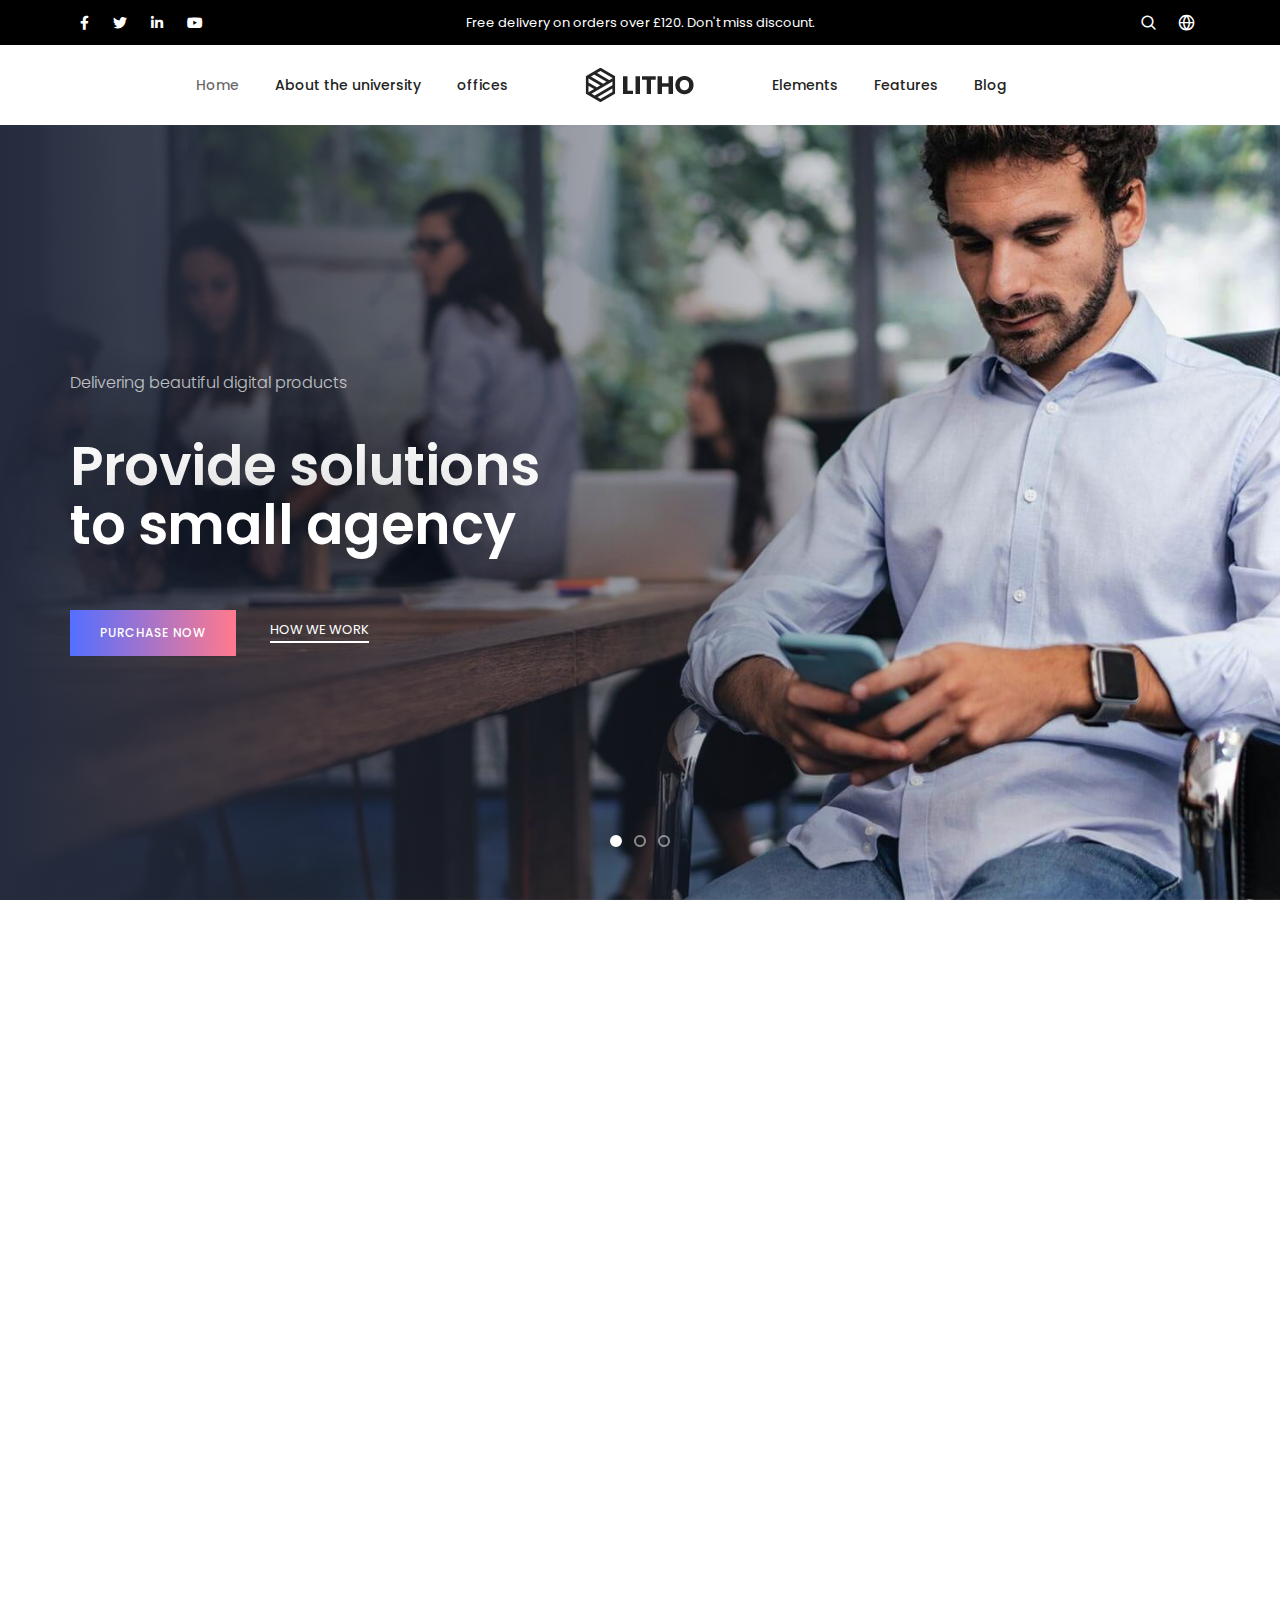
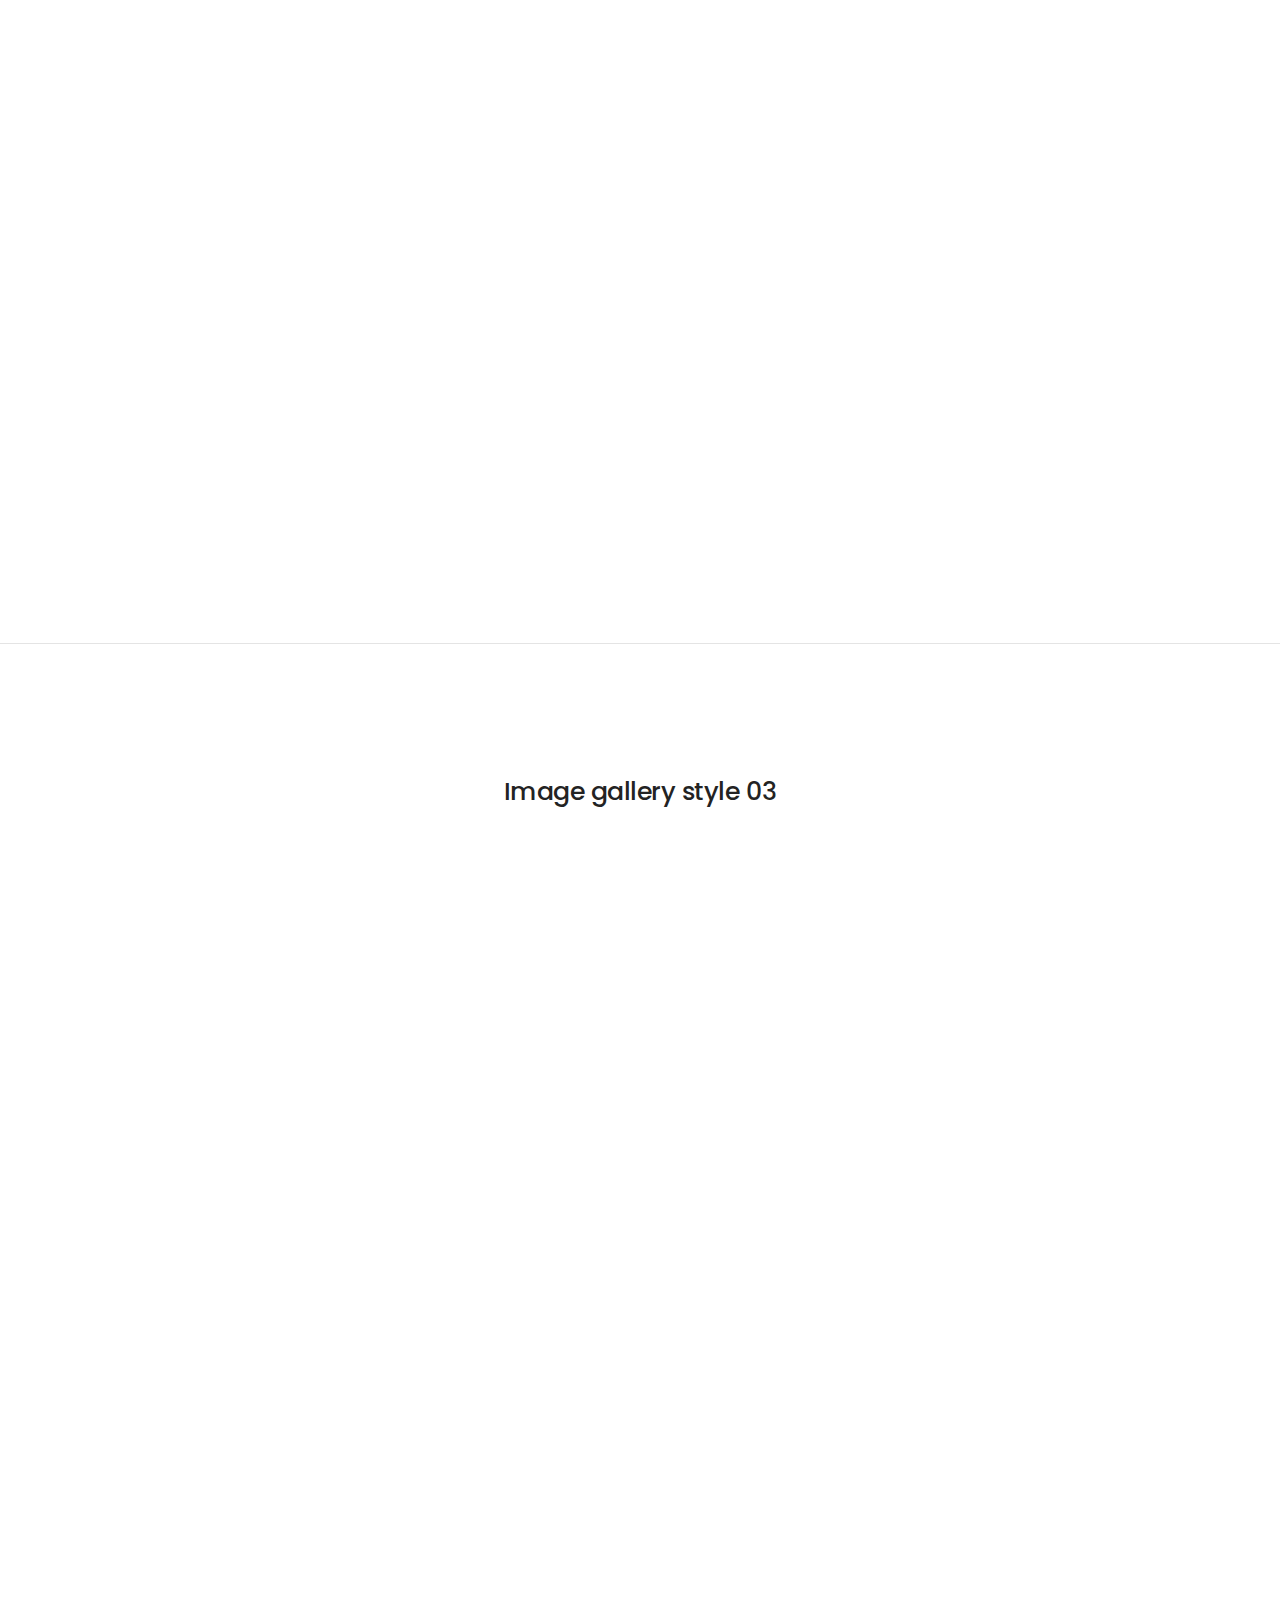
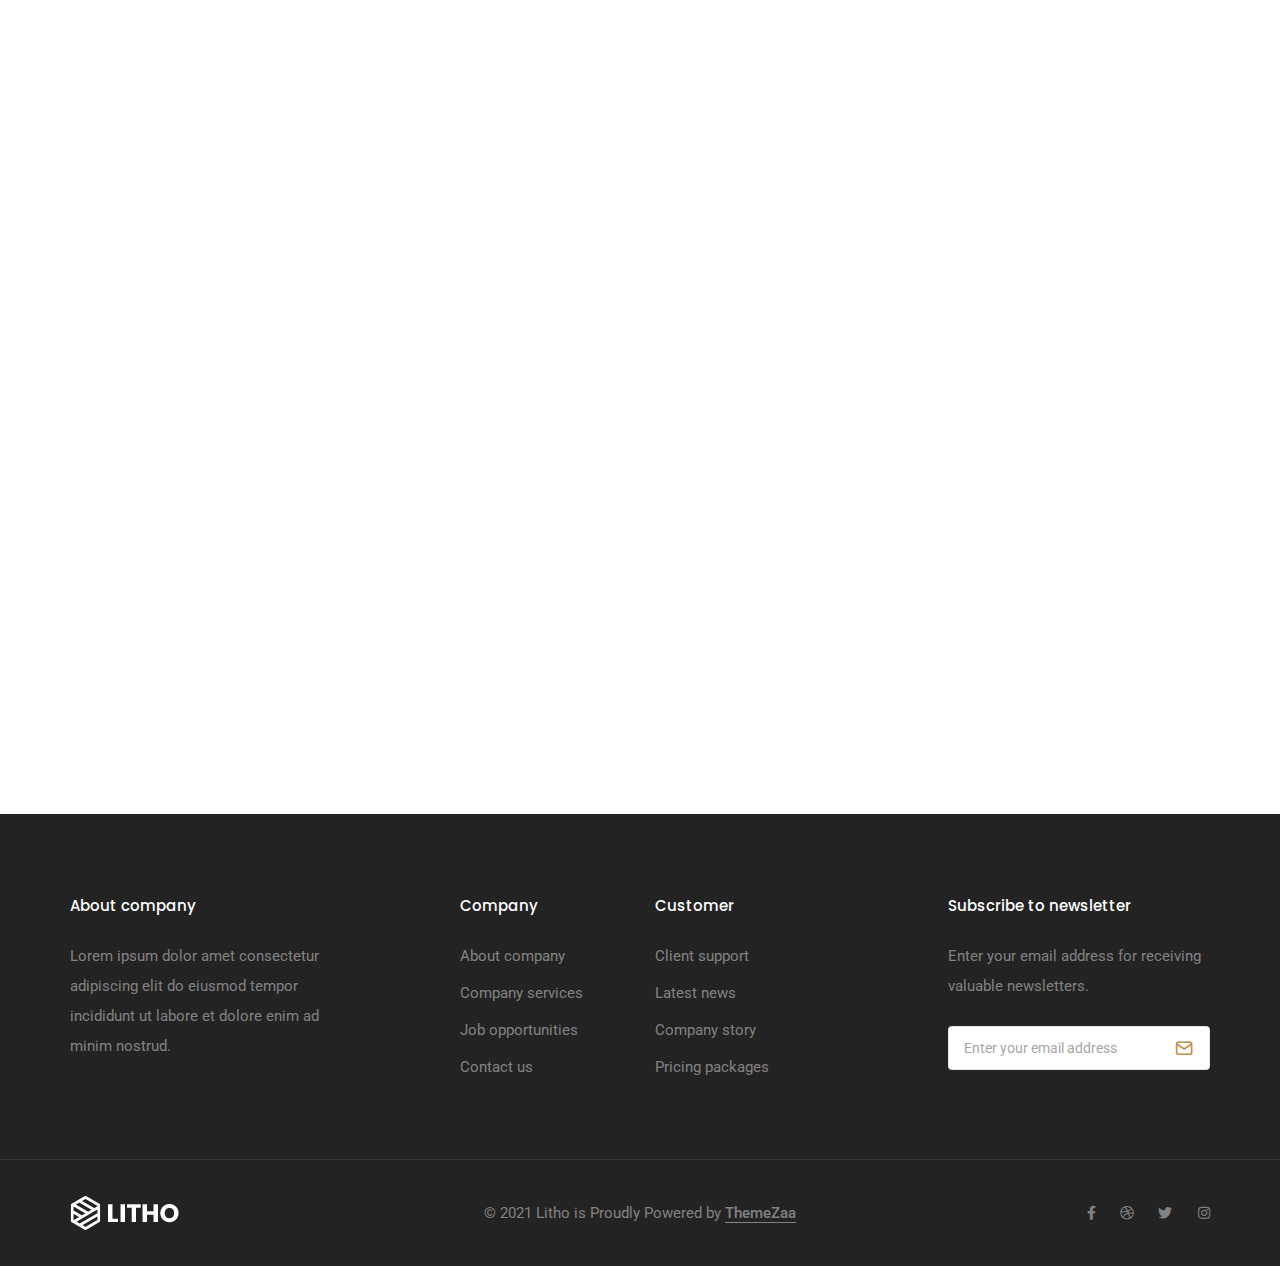
==== commit 5d5e5162: "sec comment" ====
--- a/index.html
+++ b/index.html
@@ -486,6 +486,110 @@
         </div>
     </section>
     <!-- end section -->
+      <!-- start section -->
+        <section class="p-0">
+            <div class="container-fluid">
+                <div class="row row-cols-1 row-cols-xl-6 row-cols-md-3 row-cols-sm-2">
+                    <!-- start fancy text box item -->
+                    <div class="col fancy-text-box-style-02 border-color-medium-gray p-0 wow animate__fadeIn">
+                        <div class="text-box-wrapper align-items-center d-flex">
+                            <div class="position-relative text-center w-100">
+                                <div class="text-box">
+                                    <i class="line-icon-Archery-2 icon-medium text-olivine-green d-block margin-15px-bottom"></i>
+                                    <span class="alt-font text-dark-charcoal font-weight-500 text-uppercase">Strategy</span>
+                                </div>
+                                <div class="text-box-hover last-paragraph-no-margin bg-gradient-white-light-gray">
+                                    <span class="alt-font text-dark-charcoal font-weight-500 line-height-normal text-uppercase d-block margin-10px-bottom">Strategy</span>
+                                    <p class="line-height-26px d-inline-block lg-w-70 md-w-100">Lorem ipsum dolor consectetur adipiscing eiusmod tempor</p>
+                                </div>
+                            </div>
+                        </div>
+                    </div>
+                    <!-- end fancy text box item -->
+                    <!-- start fancy text box item -->
+                    <div class="col fancy-text-box-style-02 border-color-medium-gray p-0 wow animate__fadeIn" data-wow-delay="0.1s">
+                        <div class="text-box-wrapper align-items-center d-flex">
+                            <div class="position-relative text-center w-100">
+                                <div class="text-box">
+                                    <i class="line-icon-Glasses-3 icon-medium text-olivine-green d-block margin-15px-bottom"></i>
+                                    <span class="alt-font text-dark-charcoal font-weight-500 text-uppercase">Recearch</span>
+                                </div>
+                                <div class="text-box-hover last-paragraph-no-margin bg-gradient-white-light-gray">
+                                    <span class="alt-font text-dark-charcoal font-weight-500 line-height-normal text-uppercase d-block margin-10px-bottom">Recearch</span>
+                                    <p class="line-height-26px d-inline-block lg-w-70 md-w-100">Lorem ipsum dolor consectetur adipiscing eiusmod tempor</p>
+                                </div>
+                            </div>
+                        </div>
+                    </div>
+                    <!-- end fancy text box item -->
+                    <!-- start fancy text box item -->
+                    <div class="col fancy-text-box-style-02 border-color-medium-gray p-0 wow animate__fadeIn" data-wow-delay="0.2s">
+                        <div class="text-box-wrapper align-items-center d-flex">
+                            <div class="position-relative text-center w-100">
+                                <div class="text-box">
+                                    <i class="line-icon-Knight icon-medium text-olivine-green d-block margin-15px-bottom"></i>
+                                    <span class="alt-font text-dark-charcoal font-weight-500 text-uppercase">Planning</span>
+                                </div>
+                                <div class="text-box-hover last-paragraph-no-margin bg-gradient-white-light-gray">
+                                    <span class="alt-font text-dark-charcoal font-weight-500 line-height-normal text-uppercase d-block margin-10px-bottom">Planning</span>
+                                    <p class="line-height-26px d-inline-block lg-w-70 md-w-100">Lorem ipsum dolor consectetur adipiscing eiusmod tempor</p>
+                                </div>
+                            </div>
+                        </div>
+                    </div>
+                    <!-- end fancy text box item -->
+                    <!-- start fancy text box item -->
+                    <div class="col fancy-text-box-style-02 border-color-medium-gray p-0 wow animate__fadeIn" data-wow-delay="0.3s">
+                        <div class="text-box-wrapper align-items-center d-flex">
+                            <div class="position-relative text-center w-100">
+                                <div class="text-box">
+                                    <i class="line-icon-Coins-2 icon-medium text-olivine-green d-block margin-15px-bottom"></i>
+                                    <span class="alt-font text-dark-charcoal font-weight-500 text-uppercase">Assurance</span>
+                                </div>
+                                <div class="text-box-hover last-paragraph-no-margin bg-gradient-white-light-gray">
+                                    <span class="alt-font text-dark-charcoal font-weight-500 line-height-normal text-uppercase d-block margin-10px-bottom">Assurance</span>
+                                    <p class="line-height-26px d-inline-block lg-w-70 md-w-100">Lorem ipsum dolor consectetur adipiscing eiusmod tempor</p>
+                                </div>
+                            </div>
+                        </div>
+                    </div>
+                    <!-- end fancy text box item -->
+                    <!-- start fancy text box item -->
+                    <div class="col fancy-text-box-style-02 border-color-medium-gray p-0 wow animate__fadeIn" data-wow-delay="0.4s">
+                        <div class="text-box-wrapper align-items-center d-flex">
+                            <div class="position-relative text-center w-100">
+                                <div class="text-box">
+                                    <i class="line-icon-Bar-Chart2 icon-medium text-olivine-green d-block margin-15px-bottom"></i>
+                                    <span class="alt-font text-dark-charcoal font-weight-500 text-uppercase">Analysts</span>
+                                </div>
+                                <div class="text-box-hover last-paragraph-no-margin bg-gradient-white-light-gray">
+                                    <span class="alt-font text-dark-charcoal font-weight-500 line-height-normal text-uppercase d-block margin-10px-bottom">Analysts</span>
+                                    <p class="line-height-26px d-inline-block lg-w-70 md-w-100">Lorem ipsum dolor consectetur adipiscing eiusmod tempor</p>
+                                </div>
+                            </div>
+                        </div>
+                    </div>
+                    <!-- end fancy text box item -->
+                    <!-- start fancy text box item -->
+                    <div class="col fancy-text-box-style-02 border-color-medium-gray p-0 wow animate__fadeIn" data-wow-delay="0.5s">
+                        <div class="text-box-wrapper align-items-center d-flex">
+                            <div class="position-relative text-center w-100">
+                                <div class="text-box">
+                                    <i class="line-icon-Coins icon-medium text-olivine-green d-block margin-15px-bottom"></i>
+                                    <span class="alt-font text-dark-charcoal font-weight-500 text-uppercase">Investment</span>
+                                </div>
+                                <div class="text-box-hover last-paragraph-no-margin bg-gradient-white-light-gray">
+                                    <span class="alt-font text-dark-charcoal font-weight-500 line-height-normal text-uppercase d-block margin-10px-bottom">Investment</span>
+                                    <p class="line-height-26px d-inline-block lg-w-70 md-w-100">Lorem ipsum dolor consectetur adipiscing eiusmod tempor</p>
+                                </div>
+                            </div>
+                        </div>
+                    </div>
+                    <!-- end fancy text box item -->
+                </div>
+            </div>
+        </section>
+        <!-- end section -->
     <!-- start section -->
     <section class="bg-light-gray wow animate__fadeIn">
         <div class="container">
@@ -603,236 +707,145 @@
     </section>
     <!-- end section -->
     <!-- start section -->
-    <section class="pt-0">
+    <section class="border-top border-width-1px border-color-medium-gray padding-six-lr lg-no-padding-lr">
+        <div class="container-fluid">
+            <div class="row justify-content-center">
+                <div class="col-md-12 text-center margin-six-bottom">
+                    <h6 class="alt-font text-extra-dark-gray font-weight-500">Image gallery style 03</h6>
+                </div>
+            </div>
+            <div class="row justify-content-center">
+                <div class="col-12">
+                    <ul class="portfolio-colorful portfolio-wrapper grid grid-loading grid-4col xl-grid-4col lg-grid-4col md-grid-2col sm-grid-2col xs-grid-1col gutter-extra-large text-center" data-opacity="0.9" data-backgroundcolor="#58bc4b,#d9a026,#813ea9,#82bc13,#214bdf,#e28e1a,#04c05c,#e52d8c,">
+                        <li class="grid-sizer"></li>
+                        <!-- start lightbox gallery item -->
+                        <li class="grid-item wow animate__fadeIn">
+                            <a href="images/portfolio-96.jpg" title="Lightbox gallery image title..." data-group="lightbox-gallery-3" class="lightbox-group-gallery-item">
+                                <div class="portfolio-box">
+                                    <div class="portfolio-image bg-gradient-peacock-blue-crome-yellow">
+                                        <img src="images/portfolio-96.jpg" alt="" />
+                                        <div class="portfolio-hover justify-content-end d-flex flex-column padding-50px-tb lg-padding-30px-tb xs-padding-15px-tb">
+                                            <i class="feather icon-feather-zoom-in portfolio-plus-icon font-weight-300 text-white absolute-middle-center icon-small move-top-bottom"></i>
+                                        </div>
+                                    </div>
+                                </div>
+                            </a>
+                        </li>
+                        <!-- end lightbox gallery item -->
+                        <!-- start lightbox gallery item -->
+                        <li class="grid-item wow animate__fadeIn">
+                            <a href="images/portfolio-95.jpg" title="Lightbox gallery image title..." data-group="lightbox-gallery-3" class="lightbox-group-gallery-item">
+                                <div class="portfolio-box">
+                                    <div class="portfolio-image bg-gradient-peacock-blue-crome-yellow">
+                                        <img src="images/portfolio-95.jpg" alt="" />
+                                        <div class="portfolio-hover justify-content-end d-flex flex-column padding-50px-tb lg-padding-30px-tb xs-padding-15px-tb">
+                                            <i class="feather icon-feather-zoom-in portfolio-plus-icon font-weight-300 text-white absolute-middle-center icon-small move-top-bottom"></i>
+                                        </div>
+                                    </div>
+                                </div>
+                            </a>
+                        </li>
+                        <!-- end lightbox gallery item -->
+                        <!-- start lightbox gallery item -->
+                        <li class="grid-item wow animate__fadeIn">
+                            <a href="images/portfolio-97.jpg" title="Lightbox gallery image title..." data-group="lightbox-gallery-3" class="lightbox-group-gallery-item">
+                                <div class="portfolio-box">
+                                    <div class="portfolio-image bg-gradient-peacock-blue-crome-yellow">
+                                        <img src="images/portfolio-97.jpg" alt="" />
+                                        <div class="portfolio-hover justify-content-end d-flex flex-column padding-50px-tb lg-padding-30px-tb xs-padding-15px-tb">
+                                            <i class="feather icon-feather-zoom-in portfolio-plus-icon font-weight-300 text-white absolute-middle-center icon-small move-top-bottom"></i>
+                                        </div>
+                                    </div>
+                                </div>
+                            </a>
+                        </li>
+                        <!-- end lightbox gallery item -->
+                        <!-- start lightbox gallery item -->
+                        <li class="grid-item wow animate__fadeIn">
+                            <a href="images/portfolio-99.jpg" title="Lightbox gallery image title..." data-group="lightbox-gallery-3" class="lightbox-group-gallery-item">
+                                <div class="portfolio-box">
+                                    <div class="portfolio-image bg-gradient-peacock-blue-crome-yellow">
+                                        <img src="images/portfolio-99.jpg" alt="" />
+                                        <div class="portfolio-hover justify-content-end d-flex flex-column padding-50px-tb lg-padding-30px-tb xs-padding-15px-tb">
+                                            <i class="feather icon-feather-zoom-in portfolio-plus-icon font-weight-300 text-white absolute-middle-center icon-small move-top-bottom"></i>
+                                        </div>
+                                    </div>
+                                </div>
+                            </a>
+                        </li>
+                        <!-- end lightbox gallery item -->
+                        <!-- start lightbox gallery item -->
+                        <li class="grid-item wow animate__fadeIn">
+                            <a href="images/portfolio-98.jpg" title="Lightbox gallery image title..." data-group="lightbox-gallery-3" class="lightbox-group-gallery-item">
+                                <div class="portfolio-box">
+                                    <div class="portfolio-image bg-gradient-peacock-blue-crome-yellow">
+                                        <img src="images/portfolio-98.jpg" alt="" />
+                                        <div class="portfolio-hover justify-content-end d-flex flex-column padding-50px-tb lg-padding-30px-tb xs-padding-15px-tb">
+                                            <i class="feather icon-feather-zoom-in portfolio-plus-icon font-weight-300 text-white absolute-middle-center icon-small move-top-bottom"></i>
+                                        </div>
+                                    </div>
+                                </div>
+                            </a>
+                        </li>
+                        <!-- end lightbox gallery item -->
+                        <!-- start lightbox gallery item -->
+                        <li class="grid-item wow animate__fadeIn">
+                            <a href="images/portfolio-100.jpg" title="Lightbox gallery image title..." data-group="lightbox-gallery-3" class="lightbox-group-gallery-item">
+                                <div class="portfolio-box">
+                                    <div class="portfolio-image bg-gradient-peacock-blue-crome-yellow">
+                                        <img src="images/portfolio-100.jpg" alt="" />
+                                        <div class="portfolio-hover justify-content-end d-flex flex-column padding-50px-tb lg-padding-30px-tb xs-padding-15px-tb">
+                                            <i class="feather icon-feather-zoom-in portfolio-plus-icon font-weight-300 text-white absolute-middle-center icon-small move-top-bottom"></i>
+                                        </div>
+                                    </div>
+                                </div>
+                            </a>
+                        </li>
+                        <!-- end lightbox gallery item -->
+                        <!-- start lightbox gallery item -->
+                        <li class="grid-item wow animate__fadeIn">
+                            <a href="images/portfolio-105.jpg" title="Lightbox gallery image title..." data-group="lightbox-gallery-3" class="lightbox-group-gallery-item">
+                                <div class="portfolio-box">
+                                    <div class="portfolio-image bg-gradient-peacock-blue-crome-yellow">
+                                        <img src="images/portfolio-105.jpg" alt="" />
+                                        <div class="portfolio-hover justify-content-end d-flex flex-column padding-50px-tb lg-padding-30px-tb xs-padding-15px-tb">
+                                            <i class="feather icon-feather-zoom-in portfolio-plus-icon font-weight-300 text-white absolute-middle-center icon-small move-top-bottom"></i>
+                                        </div>
+                                    </div>
+                                </div>
+                            </a>
+                        </li>
+                        <!-- end lightbox gallery item -->
+                        <!-- start lightbox gallery item -->
+                        <li class="grid-item wow animate__fadeIn">
+                            <a href="images/portfolio-101.jpg" title="Lightbox gallery image title..." data-group="lightbox-gallery-3" class="lightbox-group-gallery-item">
+                                <div class="portfolio-box">
+                                    <div class="portfolio-image bg-gradient-peacock-blue-crome-yellow">
+                                        <img src="images/portfolio-101.jpg" alt="" />
+                                        <div class="portfolio-hover justify-content-end d-flex flex-column padding-50px-tb lg-padding-30px-tb xs-padding-15px-tb">
+                                            <i class="feather icon-feather-zoom-in portfolio-plus-icon font-weight-300 text-white absolute-middle-center icon-small move-top-bottom"></i>
+                                        </div>
+                                    </div>
+                                </div>
+                            </a>
+                        </li>
+                        <!-- end lightbox gallery item -->
+                    </ul>
+                </div>
+            </div>
+        </div>
+    </section>
+    <!-- end section -->
+     <!-- start section -->
+     <section class="p-0 bg-extra-dark-gray wow animate__fadeIn">
         <div class="container-fluid">
             <div class="row">
-                <div class="col-12 filter-content">
-                    <ul
-                        class="portfolio-overlay portfolio-wrapper grid grid-loading grid-4col xl-grid-4col lg-grid-3col md-grid-2col sm-grid-2col xs-grid-1col gutter-large text-center">
-                        <li class="grid-sizer"></li>
-                        <!-- start portfolio item -->
-                        <li class="grid-item wow animate__fadeIn">
-                            <a href="single-project-page-01.html">
-                                <div class="portfolio-box">
-                                    <div class="portfolio-image bg-gradient-sky-blue-pink">
-                                        <img src="images/portfolio-150.jpg" alt="" />
-                                        <div
-                                            class="portfolio-hover justify-content-end d-flex flex-column padding-50px-tb xl-padding-30px-tb">
-                                            <i
-                                                class="ti-plus portfolio-plus-icon font-weight-300 text-white absolute-middle-center icon-extra-small move-top-bottom"></i>
-                                            <div class="alt-font text-white font-weight-500 d-block">Daimler Financial
-                                            </div>
-                                            <div class="text-medium d-block text-white opacity-7">Brochure</div>
-                                        </div>
-                                    </div>
-                                </div>
-                            </a>
-                        </li>
-                        <!-- end portfolio item -->
-                        <!-- start portfolio item -->
-                        <li class="grid-item branding wow animate__fadeIn">
-                            <a href="single-project-page-02.html">
-                                <div class="portfolio-box">
-                                    <div class="portfolio-image bg-gradient-sky-blue-pink">
-                                        <img src="images/portfolio-143.jpg" alt="" />
-                                        <div
-                                            class="portfolio-hover justify-content-end d-flex flex-column padding-50px-tb xl-padding-30px-tb">
-                                            <i
-                                                class="ti-plus portfolio-plus-icon font-weight-300 text-white absolute-middle-center icon-extra-small move-top-bottom"></i>
-                                            <div class="alt-font text-white font-weight-500 d-block">Waterlly Lake</div>
-                                            <div class="text-medium d-block text-white opacity-7">Branding</div>
-                                        </div>
-                                    </div>
-                                </div>
-                            </a>
-                        </li>
-                        <!-- end portfolio item -->
-                        <!-- start portfolio item -->
-                        <li class="grid-item branding graphics wow animate__fadeIn">
-                            <a href="single-project-page-03.html">
-                                <div class="portfolio-box">
-                                    <div class="portfolio-image bg-gradient-sky-blue-pink">
-                                        <img src="images/portfolio-145.jpg" alt="" />
-                                        <div
-                                            class="portfolio-hover justify-content-end d-flex flex-column padding-50px-tb xl-padding-30px-tb">
-                                            <i
-                                                class="ti-plus portfolio-plus-icon font-weight-300 text-white absolute-middle-center icon-extra-small move-top-bottom"></i>
-                                            <div class="alt-font text-white font-weight-500 d-block">Jeremy Dupont</div>
-                                            <div class="text-medium d-block text-white opacity-7">Photography</div>
-                                        </div>
-                                    </div>
-                                </div>
-                            </a>
-                        </li>
-                        <!-- end portfolio item -->
-                        <!-- start portfolio item -->
-                        <li class="grid-item graphics logos wow animate__fadeIn">
-                            <a href="single-project-page-04.html">
-                                <div class="portfolio-box">
-                                    <div class="portfolio-image bg-gradient-sky-blue-pink">
-                                        <img src="images/portfolio-146.jpg" alt="" />
-                                        <div
-                                            class="portfolio-hover justify-content-end d-flex flex-column padding-50px-tb xl-padding-30px-tb">
-                                            <i
-                                                class="ti-plus portfolio-plus-icon font-weight-300 text-white absolute-middle-center icon-extra-small move-top-bottom"></i>
-                                            <div class="alt-font text-white font-weight-500 d-block">Bill Gardner</div>
-                                            <div class="text-medium d-block text-white opacity-7">Photography</div>
-                                        </div>
-                                    </div>
-                                </div>
-                            </a>
-                        </li>
-                        <!-- end portfolio item -->
-                        <!-- start portfolio item -->
-                        <li class="grid-item logos photography wow animate__fadeIn">
-                            <a href="single-project-page-05.html">
-                                <div class="portfolio-box">
-                                    <div class="portfolio-image bg-gradient-sky-blue-pink">
-                                        <img src="images/portfolio-148.jpg" alt="" />
-                                        <div
-                                            class="portfolio-hover justify-content-end d-flex flex-column padding-50px-tb xl-padding-30px-tb">
-                                            <i
-                                                class="ti-plus portfolio-plus-icon font-weight-300 text-white absolute-middle-center icon-extra-small move-top-bottom"></i>
-                                            <div class="alt-font text-white font-weight-500 d-block">The Manchester
-                                            </div>
-                                            <div class="text-medium d-block text-white opacity-7">Photography</div>
-                                        </div>
-                                    </div>
-                                </div>
-                            </a>
-                        </li>
-                        <!-- end portfolio item -->
-                        <!-- start portfolio item -->
-                        <li class="grid-item photography branding wow animate__fadeIn">
-                            <a href="single-project-page-01.html">
-                                <div class="portfolio-box">
-                                    <div class="portfolio-image bg-gradient-sky-blue-pink">
-                                        <img src="images/portfolio-147.jpg" alt="" />
-                                        <div
-                                            class="portfolio-hover justify-content-end d-flex flex-column padding-50px-tb xl-padding-30px-tb">
-                                            <i
-                                                class="ti-plus portfolio-plus-icon font-weight-300 text-white absolute-middle-center icon-extra-small move-top-bottom"></i>
-                                            <div class="alt-font text-white font-weight-500 d-block">Armchair Mojo</div>
-                                            <div class="text-medium d-block text-white opacity-7">Photography</div>
-                                        </div>
-                                    </div>
-                                </div>
-                            </a>
-                        </li>
-                        <!-- end portfolio item -->
-                        <!-- start portfolio item -->
-                        <li class="grid-item branding graphics wow animate__fadeIn">
-                            <a href="single-project-page-02.html">
-                                <div class="portfolio-box">
-                                    <div class="portfolio-image bg-gradient-sky-blue-pink">
-                                        <img src="images/portfolio-153.jpg" alt="" />
-                                        <div
-                                            class="portfolio-hover justify-content-end d-flex flex-column padding-50px-tb xl-padding-30px-tb">
-                                            <i
-                                                class="ti-plus portfolio-plus-icon font-weight-300 text-white absolute-middle-center icon-extra-small move-top-bottom"></i>
-                                            <div class="alt-font text-white font-weight-500 d-block">Truenorth Web</div>
-                                            <div class="text-medium d-block text-white opacity-7">Identity</div>
-                                        </div>
-                                    </div>
-                                </div>
-                            </a>
-                        </li>
-                        <!-- end portfolio item -->
-                        <!-- start portfolio item -->
-                        <li class="grid-item graphics logos wow animate__fadeIn">
-                            <a href="single-project-page-03.html">
-                                <div class="portfolio-box">
-                                    <div class="portfolio-image bg-gradient-sky-blue-pink">
-                                        <img src="images/portfolio-149.jpg" alt="" />
-                                        <div
-                                            class="portfolio-hover justify-content-end d-flex flex-column padding-50px-tb xl-padding-30px-tb">
-                                            <i
-                                                class="ti-plus portfolio-plus-icon font-weight-300 text-white absolute-middle-center icon-extra-small move-top-bottom"></i>
-                                            <div class="alt-font text-white font-weight-500 d-block">Mass Productions
-                                            </div>
-                                            <div class="text-medium d-block text-white opacity-7">Branding</div>
-                                        </div>
-                                    </div>
-                                </div>
-                            </a>
-                        </li>
-                        <!-- end portfolio item -->
-                        <!-- start portfolio item -->
-                        <li class="grid-item logos photography wow animate__fadeIn">
-                            <a href="single-project-page-04.html">
-                                <div class="portfolio-box">
-                                    <div class="portfolio-image bg-gradient-sky-blue-pink">
-                                        <img src="images/portfolio-151.jpg" alt="" />
-                                        <div
-                                            class="portfolio-hover justify-content-end d-flex flex-column padding-50px-tb xl-padding-30px-tb">
-                                            <i
-                                                class="ti-plus portfolio-plus-icon font-weight-300 text-white absolute-middle-center icon-extra-small move-top-bottom"></i>
-                                            <div class="alt-font text-white font-weight-500 d-block">Cortifiel Look
-                                            </div>
-                                            <div class="text-medium d-block text-white opacity-7">Photography</div>
-                                        </div>
-                                    </div>
-                                </div>
-                            </a>
-                        </li>
-                        <!-- end portfolio item -->
-                        <!-- start portfolio item -->
-                        <li class="grid-item photography branding wow animate__fadeIn">
-                            <a href="single-project-page-05.html">
-                                <div class="portfolio-box">
-                                    <div class="portfolio-image bg-gradient-sky-blue-pink">
-                                        <img src="images/portfolio-152.jpg" alt="" />
-                                        <div
-                                            class="portfolio-hover justify-content-end d-flex flex-column padding-50px-tb xl-padding-30px-tb">
-                                            <i
-                                                class="ti-plus portfolio-plus-icon font-weight-300 text-white absolute-middle-center icon-extra-small move-top-bottom"></i>
-                                            <div class="alt-font text-white font-weight-500 d-block">Everyday Needs
-                                            </div>
-                                            <div class="text-medium d-block text-white opacity-7">Identity</div>
-                                        </div>
-                                    </div>
-                                </div>
-                            </a>
-                        </li>
-                        <!-- end portfolio item -->
-                        <!-- start portfolio item -->
-                        <li class="grid-item branding graphics wow animate__fadeIn">
-                            <a href="single-project-page-01.html">
-                                <div class="portfolio-box">
-                                    <div class="portfolio-image bg-gradient-sky-blue-pink">
-                                        <img src="images/portfolio-144.jpg" alt="" />
-                                        <div
-                                            class="portfolio-hover justify-content-end d-flex flex-column padding-50px-tb xl-padding-30px-tb">
-                                            <i
-                                                class="ti-plus portfolio-plus-icon font-weight-300 text-white absolute-middle-center icon-extra-small move-top-bottom"></i>
-                                            <div class="alt-font text-white font-weight-500 d-block">Designblast Design
-                                            </div>
-                                            <div class="text-medium d-block text-white opacity-7">Branding</div>
-                                        </div>
-                                    </div>
-                                </div>
-                            </a>
-                        </li>
-                        <!-- end portfolio item -->
-                        <!-- start portfolio item -->
-                        <li class="grid-item graphics wow animate__fadeIn">
-                            <a href="single-project-page-02.html">
-                                <div class="portfolio-box">
-                                    <div class="portfolio-image bg-gradient-sky-blue-pink">
-                                        <img src="images/portfolio-154.jpg" alt="" />
-                                        <div
-                                            class="portfolio-hover justify-content-end d-flex flex-column padding-50px-tb xl-padding-30px-tb">
-                                            <i
-                                                class="ti-plus portfolio-plus-icon font-weight-300 text-white absolute-middle-center icon-extra-small move-top-bottom"></i>
-                                            <div class="alt-font text-white font-weight-500 d-block">The Simplest</div>
-                                            <div class="text-medium d-block text-white opacity-7">Identity</div>
-                                        </div>
-                                    </div>
-                                </div>
-                            </a>
-                        </li>
-                        <!-- end portfolio item -->
-                    </ul>
+                <div class="col-12 col-lg-6 cover-background md-h-550px sm-h-400px xs-h-300px wow animate__fadeInLeft" data-wow-delay="0.2s" style="background-image: url('images/home-web-agency-bg-img-02.jpg');"></div>
+                <div class="col-12 col-lg-6 padding-8-half-rem-tb padding-10-half-rem-lr xl-padding-7-half-rem-all lg-padding-4-half-rem-all md-padding-5-half-rem-all xs-padding-5-rem-lr wow animate__fadeIn" data-wow-delay="0.6s">
+                    <span class="alt-font font-weight-500 text-extra-medium text-uppercase letter-spacing-minus-1-half d-block margin-25px-bottom">Pixel perfect designs</span>
+                    <h4 class="alt-font font-weight-600 text-white letter-spacing-minus-1px w-65 margin-2-half-rem-bottom xl-w-100">Innovative solutions to boost your projects</h4>
+                    <p class="w-60 xl-w-100">Lorem ipsum dolor sit amet consectetur adipiscing elitdo eiusmod tempor incididunt ut labore dolore magna utenim minim veniam nostrud exercitation ullamco laboris nisi ut aliquip ex ea commodo consequat.</p>
+                    <a href="our-services.html" class="btn btn-fancy btn-large btn-white margin-20px-top">View services</a>
                 </div>
             </div>
         </div>
